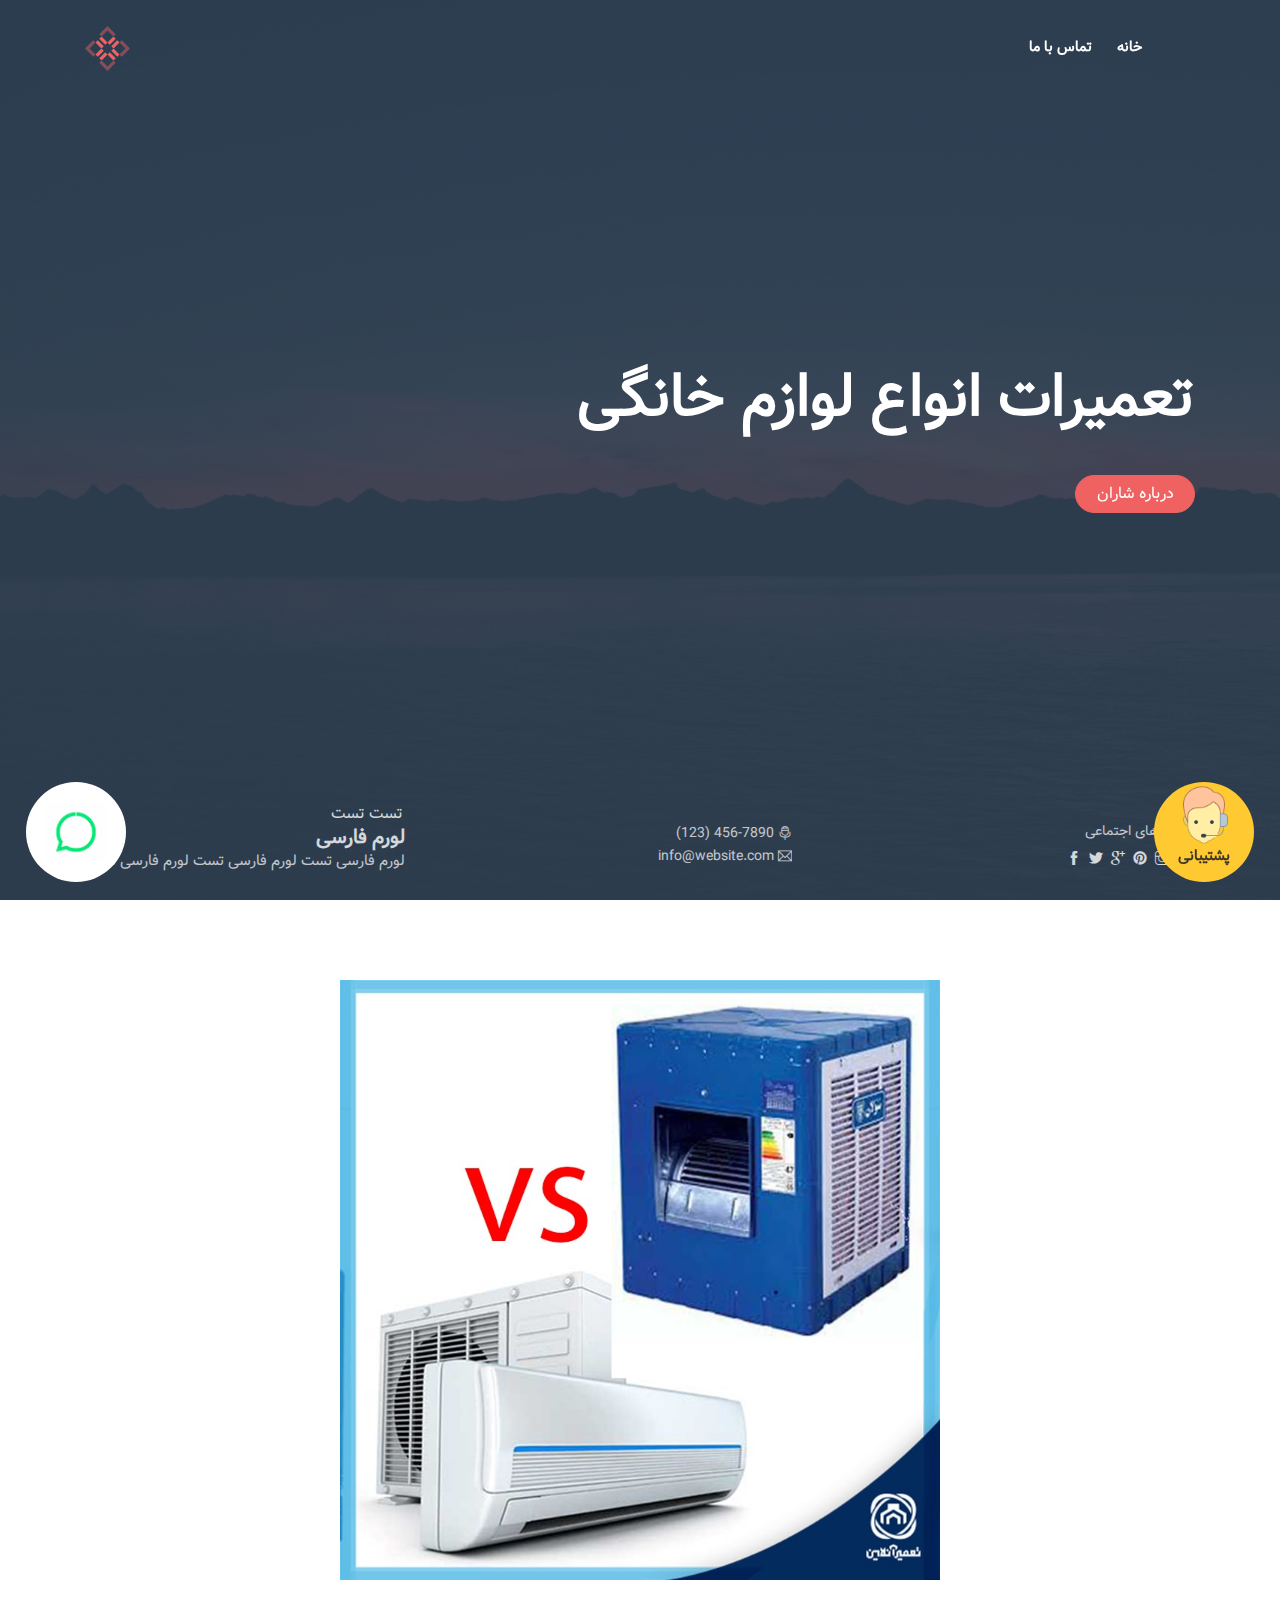
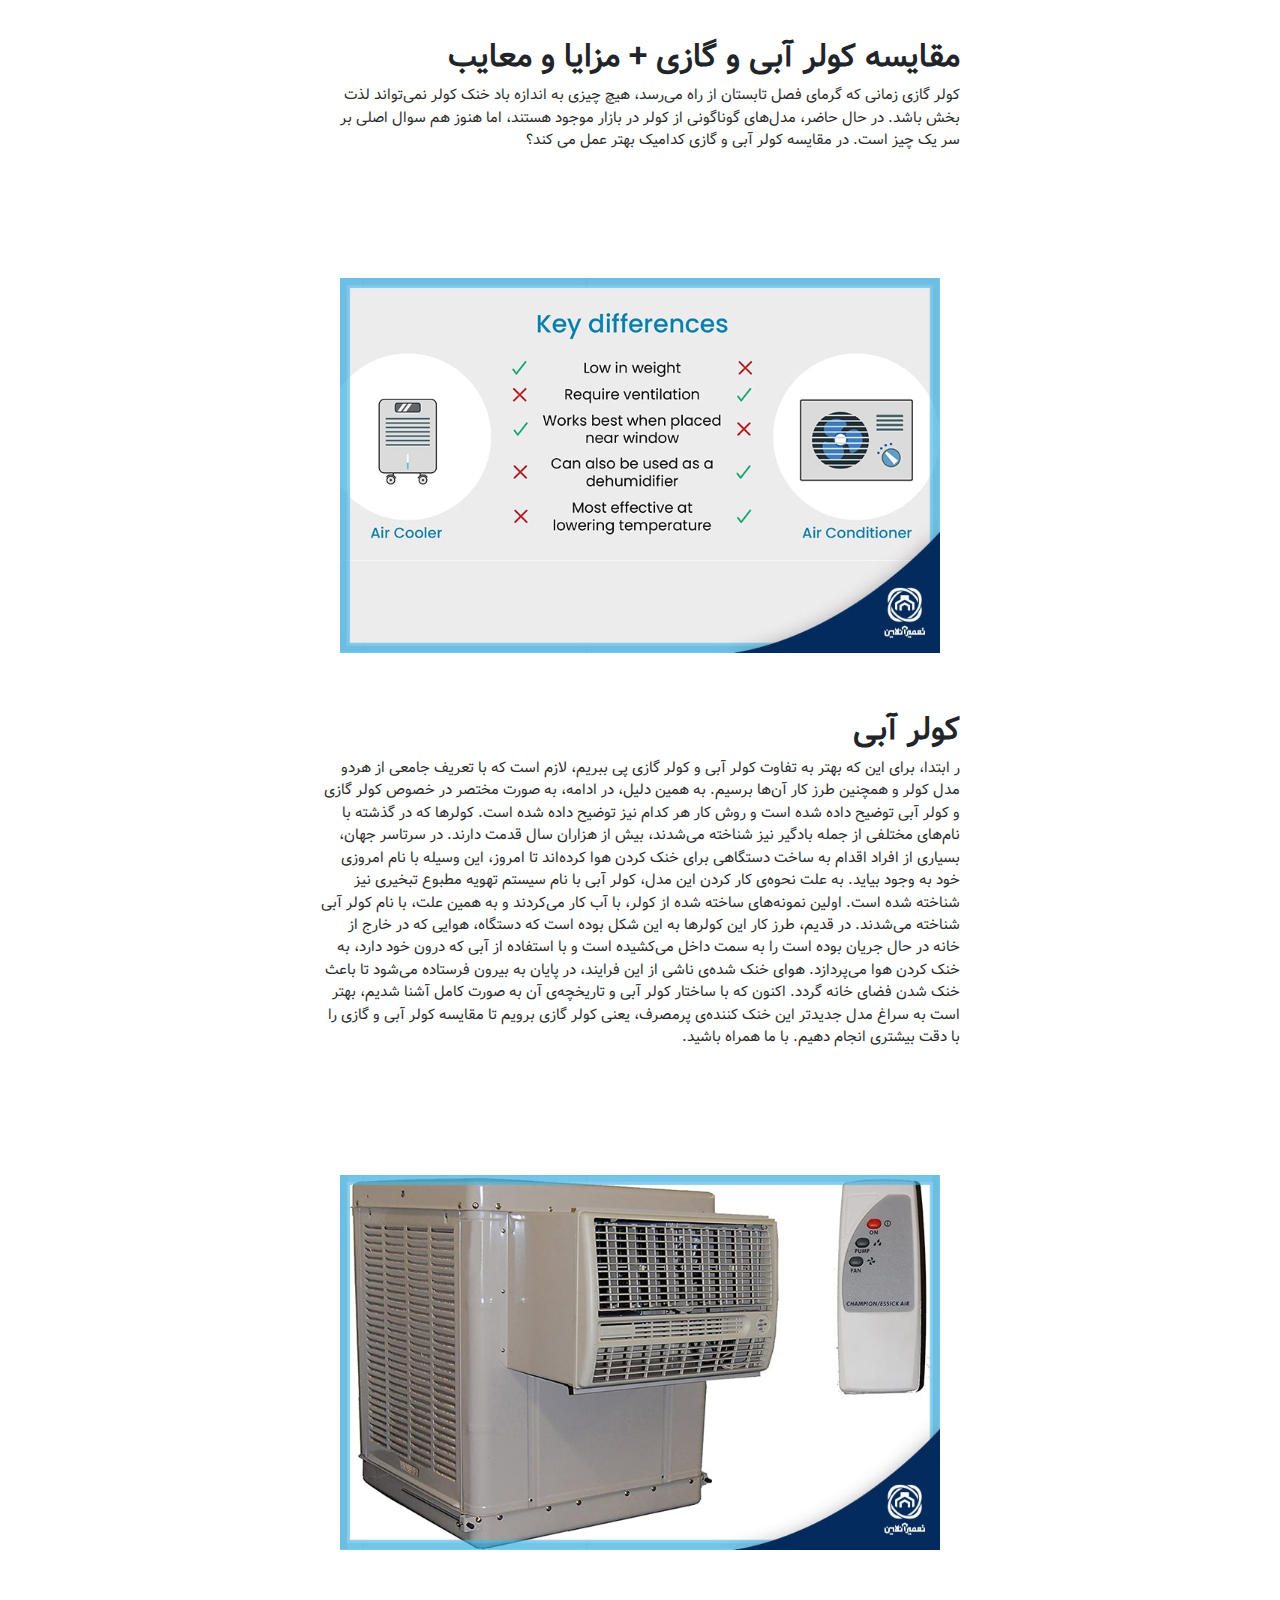
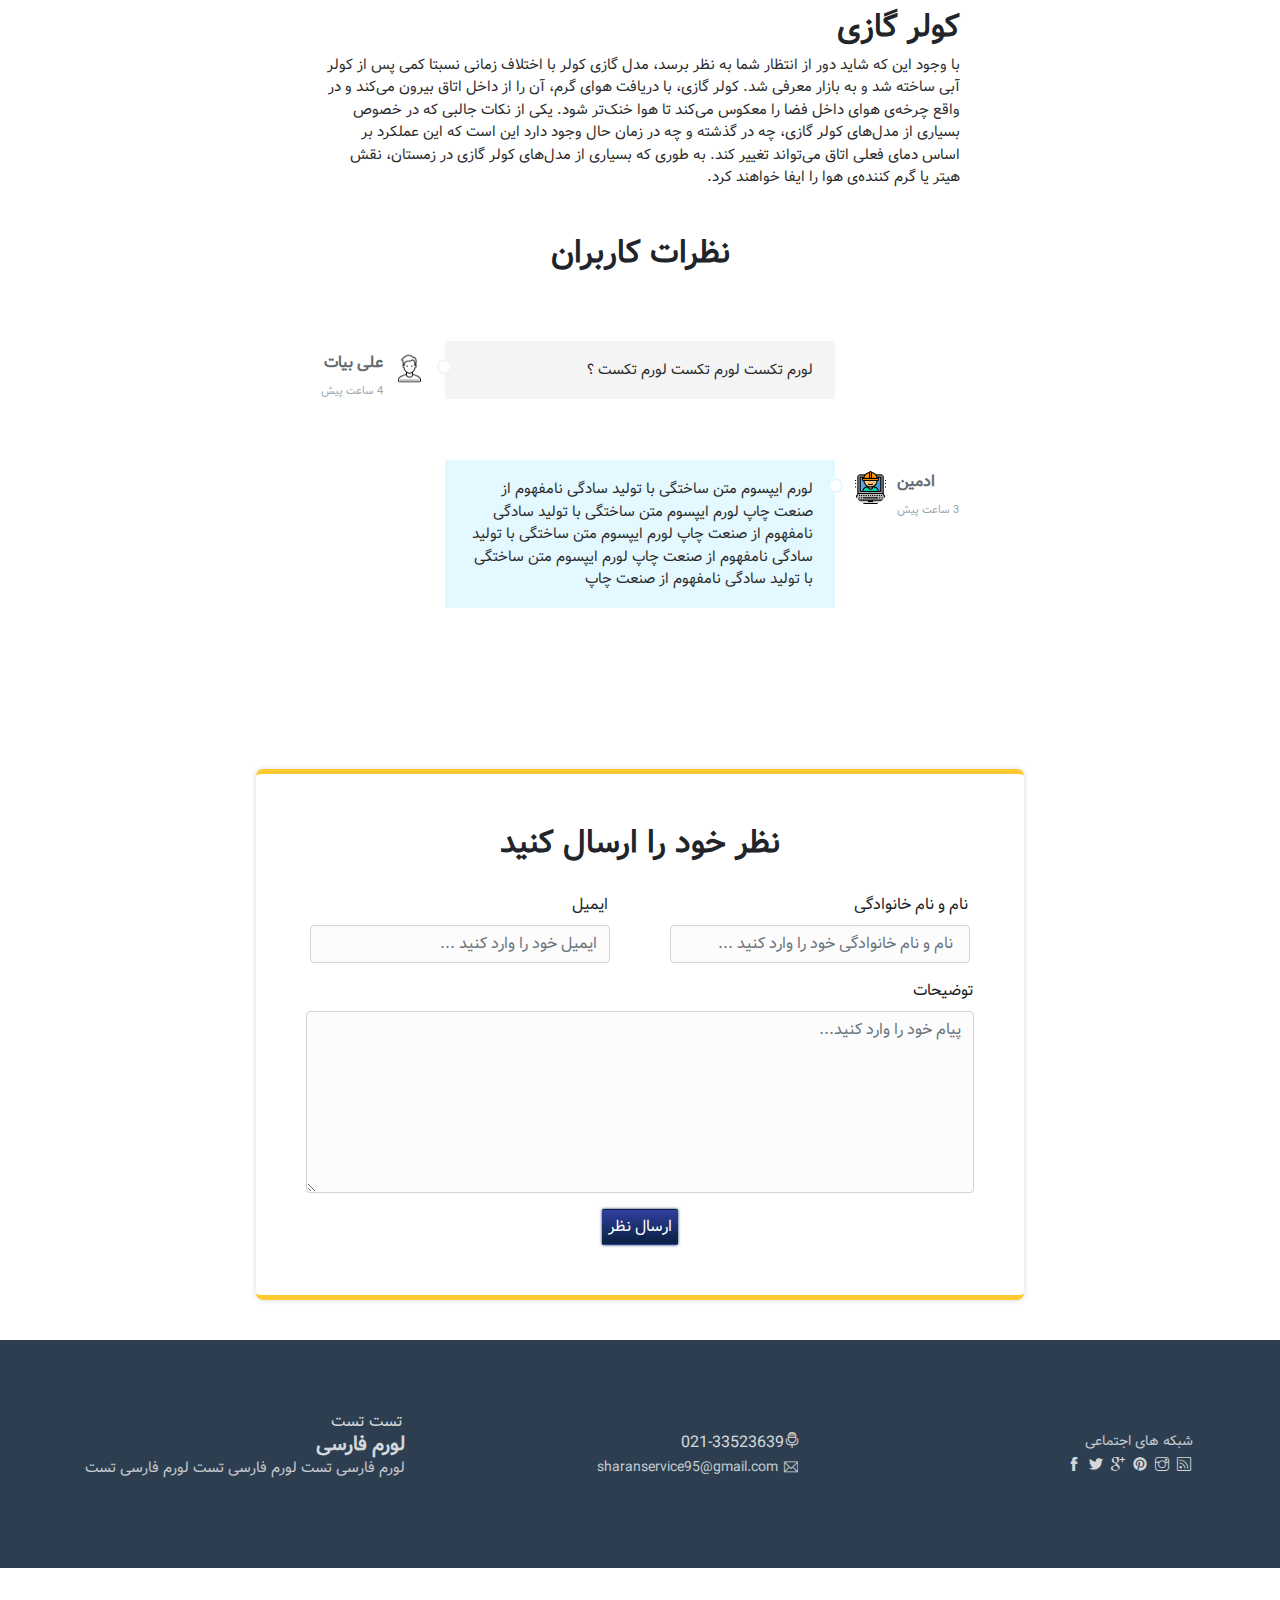
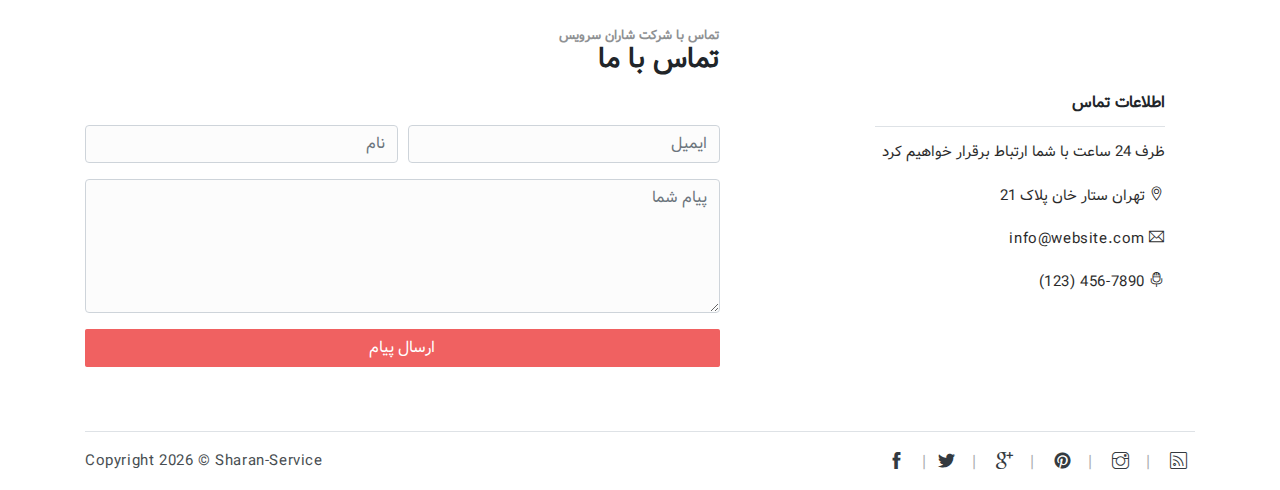
==== Sharan/public_html/blog.html @ 91b9c0a5 "first commit" ====
<!DOCTYPE html>
<html lang="en">
  <head>
    <meta charset="utf-8" />
    <meta name="viewport" content="width=device-width, initial-scale=1, shrink-to-fit=no" />
    <meta name="description" content="" />
    <meta name="author" content="" />
    <title>خدمات شاران | تعمیرات لوازم خانگی</title>

    <!-- font icons -->
    <link rel="stylesheet" href="assets/vendors/themify-icons/css/themify-icons.css" />

    <!-- owl carousel -->
    <link rel="stylesheet" href="assets/vendors/owl-carousel/css/owl.carousel.css" />
    <link rel="stylesheet" href="assets/vendors/owl-carousel/css/owl.theme.default.css" />

    <!-- Bootstrap + Ollie main styles -->
    <link rel="stylesheet" href="assets/css/ollie.css" />

    <!-- Some other Classes css -->
    <link rel="stylesheet" href="./assets/css/personal.css" />
  </head>

  <body data-spy="scroll" data-target=".navbar" data-offset="40" id="home">
    <!-- navbar -->

    <nav
      id="scrollspy"
      class="navbar navbar-light bg-light navbar-expand-lg fixed-top"
      data-spy="affix"
      data-offset-top="20"
    >
      <div class="container">
        <a class="navbar-brand" href="#"
          ><img src="assets/imgs/brand.svg" alt="" class="brand-img"
        /></a>
        <button
          class="navbar-toggler"
          type="button"
          data-toggle="collapse"
          data-target="#navbarSupportedContent"
          aria-controls="navbarSupportedContent"
          aria-expanded="false"
          aria-label="Toggle navigation"
        >
          <span class="navbar-toggler-icon"></span>
        </button>

        <div dir="rtl" class="text-right collapse navbar-collapse" id="navbarSupportedContent">
          <ul class="navbar-nav ml-auto">
            <li class="nav-item">
              <a class="nav-link" href="index.html">خانه</a>
            </li>

            <li class="nav-item">
              <a class="nav-link" href="#contact">تماس با ما</a>
            </li>
            <!-- <li class="nav-item ml-0 ml-lg-4">
              <a class="nav-link btn btn-primary" href="components.html">Components</a>
            </li> -->
          </ul>
        </div>
      </div>
    </nav>

    <!-- header -->

    <header id="home" class="header">
      <div class="overlay"></div>

      <div id="header-carousel" class="carousel slide carousel-fade" data-ride="carousel">
        <div dir="rtl" class="container">
          <div class="carousel-inner">
            <div class="carousel-item active">
              <div class="text-right carousel-caption d-none d-md-block">
                <h1 class="carousel-title">تعمیرات انواع لوازم خانگی</h1>
                <button class="btn btn-primary btn-rounded">درباره شاران</button>
              </div>
            </div>
            <div class="carousel-item">
              <div class="text-right carousel-caption d-none d-md-block">
                <h1 class="carousel-title">لورم تکست لورم تکست</h1>
                <button class="btn btn-primary btn-rounded">درباره شاران</button>
              </div>
            </div>
            <div class="carousel-item">
              <div class="text-right carousel-caption d-none d-md-block">
                <h1 class="carousel-title">لورم تکست 2 لورم تکست 2</h1>
                <button class="btn btn-primary btn-rounded">خدمات شاران</button>
              </div>
            </div>
          </div>
        </div>
      </div>

      <!-- support button -->
      <div class="support-btn">
        <img src="./assets/icons/tech-suport.png" alt="پشتیبانی" />
        <p class="support-text">پشتیبانی</p>
      </div>

      <!-- whatsapp support -->
      <div class="WA-btn">
        <a target="_blank" href="https://wa.me/+98">
          <img src="./assets/icons/animation_500_l45jdu9n.gif" alt="" />
        </a>
      </div>

      <div class="infos container mb-4 mb-md-2">
        <div class="text-right">
          <h6 class="subtitle font-weight-normal">تست تست</h6>
          <h5>لورم فارسی</h5>
          <p class="text-white font-small">لورم فارسی تست لورم فارسی تست لورم فارسی تست</p>
        </div>
        <div class="socials text-right">
          <div class="row justify-content-between">
            <div class="col">
              <a class="text-right d-block subtitle">
                (123) 456-7890 <i class="ti-microphone pr-2"></i
              ></a>
              <a class="text-right d-block subtitle">
                info@website.com <i class="ti-email pr-2"></i
              ></a>
            </div>
            <div class="col">
              <h6 class="subtitle font-weight-normal mb-2">شبکه های اجتماعی</h6>
              <div class="social-links">
                <a href="javascript:void(0)" class="link pr-1"><i class="ti-facebook"></i></a>
                <a href="javascript:void(0)" class="link pr-1"><i class="ti-twitter-alt"></i></a>
                <a href="javascript:void(0)" class="link pr-1"><i class="ti-google"></i></a>
                <a href="javascript:void(0)" class="link pr-1"><i class="ti-pinterest-alt"></i></a>
                <a href="javascript:void(0)" class="link pr-1"><i class="ti-instagram"></i></a>
                <a href="javascript:void(0)" class="link pr-1"><i class="ti-rss"></i></a>
              </div>
            </div>
          </div>
        </div>
      </div>
    </header>

    <!-- blog -->
    <div class="blog">
      <div class="blog-container">
        <img src="./assets/imgs/test1.jpg" alt="" />
        <div>
          <h2 class="mt-2 text-right">مقایسه کولر آبی و گازی + مزایا و معایب</h2>
          <p class="text-right">
            کولر گازی زمانی که گرمای فصل تابستان از راه می‌رسد، هیچ چیزی به اندازه باد خنک کولر
            نمی‌تواند لذت بخش باشد. در حال حاضر، مدل‌های گوناگونی از کولر در بازار موجود هستند، اما
            هنوز هم سوال اصلی بر سر یک چیز است. در مقایسه کولر آبی و گازی کدامیک بهتر عمل می کند؟
          </p>
        </div>
      </div>
      <div class="blog-container">
        <img src="./assets/imgs/test2.jpg" alt="" />
        <div>
          <h2 class="mt-2 text-right">کولر آبی</h2>
          <p class="text-right">
            ر ابتدا، برای این که بهتر به تفاوت کولر آبی و کولر گازی پی ببریم، لازم است که با تعریف
            جامعی از هردو مدل کولر و همچنین طرز کار آن‌ها برسیم. به همین دلیل، در ادامه، به صورت
            مختصر در خصوص کولر گازی و کولر آبی توضیح داده شده است و روش کار هر کدام نیز توضیح داده
            شده است. کولرها که در گذشته با نام‌های مختلفی از جمله بادگیر نیز شناخته می‌شدند، بیش از
            هزاران سال قدمت دارند. در سرتاسر جهان، بسیاری از افراد اقدام به ساخت دستگاهی برای خنک
            کردن هوا کرده‌اند تا امروز، این وسیله با نام امروزی خود به وجود بیاید. به علت نحوه‌ی کار
            کردن این مدل، کولر آبی با نام سیستم تهویه مطبوع تبخیری نیز شناخته شده است. اولین
            نمونه‌های ساخته شده از کولر، با آب کار می‌کردند و به همین علت، با نام کولر آبی شناخته
            می‌شدند. در قدیم، طرز کار این کولرها به این شکل بوده است که دستگاه، هوایی که در خارج از
            خانه در حال جریان بوده است را به سمت داخل می‌کشیده است و با استفاده از آبی که درون خود
            دارد، به خنک کردن هوا می‌پردازد. هوای خنک شده‌ی ناشی از این فرایند، در پایان به بیرون
            فرستاده می‌شود تا باعث خنک شدن فضای خانه گردد. اکنون که با ساختار کولر آبی و تاریخچه‌ی
            آن به صورت کامل آشنا شدیم، بهتر است به سراغ مدل جدیدتر این خنک کننده‌ی پرمصرف، یعنی کولر
            گازی برویم تا مقایسه کولر آبی و گازی را با دقت بیشتری انجام دهیم. با ما همراه باشید.
          </p>
        </div>
      </div>
      <div class="blog-container">
        <img src="./assets/imgs/test3.jpg" alt="" />
        <div>
          <h2 class="mt-2 text-right">کولر گازی</h2>
          <p class="text-right">
            با وجود این که شاید دور از انتظار شما به نظر برسد، مدل گازی کولر با اختلاف زمانی نسبتا
            کمی پس از کولر آبی ساخته شد و به بازار معرفی شد. کولر گازی، با دریافت هوای گرم، آن را از
            داخل اتاق بیرون می‌کند و در واقع چرخه‌ی هوای داخل فضا را معکوس می‌کند تا هوا خنک‌تر شود.
            یکی از نکات جالبی که در خصوص بسیاری از مدل‌های کولر گازی، چه در گذشته و چه در زمان حال
            وجود دارد این است که این عملکرد بر اساس دمای فعلی اتاق می‌تواند تغییر کند. به طوری که
            بسیاری از مدل‌های کولر گازی در زمستان، نقش هیتر یا گرم کننده‌ی هوا را ایفا خواهند کرد.
          </p>
        </div>
      </div>
    </div>

    <!--  comment-sample -->
    <div class="d-flex flex-row justify-content-center align-items-center">
      <h2>نظرات کاربران</h2>
    </div>
    <ul class="comment-section">
      <li class="text-right comment user-comment">
        <div class="info">
          <a href="#">علی بیات</a>
          <span dir="rtl">4 ساعت پیش</span>
        </div>
        <a class="avatar" href="#">
          <img
            src="./assets/icons/user-profile.png"
            width="35"
            alt="Profile Avatar"
            title="Anie Silverston"
          />
        </a>
        <p class="text-right">لورم تکست لورم تکست لورم تکست ؟</p>
      </li>

      <li class="comment author-comment">
        <div class="info">
          <a href="#">ادمین</a>
          <span dir="rtl">3 ساعت پیش</span>
        </div>
        <a class="avatar" href="#">
          <img
            src="./assets/icons/user-admin.png"
            width="35"
            alt="Profile Avatar"
            title="Jack Smith"
          />
        </a>
        <p class="text-right">
          لورم ایپسوم متن ساختگی با تولید سادگی نامفهوم از صنعت چاپ لورم ایپسوم متن ساختگی با تولید
          سادگی نامفهوم از صنعت چاپ لورم ایپسوم متن ساختگی با تولید سادگی نامفهوم از صنعت چاپ لورم
          ایپسوم متن ساختگی با تولید سادگی نامفهوم از صنعت چاپ
        </p>
      </li>
    </ul>

    <!-- comments -->
    <div class="d-flex flex-row justify-content-center align-items-center">
      <div class="comments form-group">
        <h2 style="margin-bottom: 30px">نظر خود را ارسال کنید</h2>
        <div class="comment-user form-group">
          <div class="d-flex flex-column justify-content-center align-items-end">
            <label style="margin-right: 2rem" for="exampleFormControlInput1"
              >نام و نام خانوادگی</label
            >
            <input
              dir="rtl"
              type="text"
              class="repair-input text-right form-control"
              id="exampleFormControlInput1"
              placeholder=" نام و نام خانوادگی خود را وارد کنید ..."
            />
          </div>
          <div class="d-flex flex-column justify-content-center align-items-end">
            <label style="margin-right: 2rem" for="exampleFormControlInput2">ایمیل</label>
            <input
              dir="rtl"
              type="email"
              class="repair-input text-right form-control"
              id="exampleFormControlInput2"
              placeholder="ایمیل خود را وارد کنید ..."
            />
          </div>
        </div>
        <div class="comment-info form-group">
          <label for="exampleFormControlTextarea1">توضیحات</label>
          <textarea
            dir="rtl"
            class="text-right form-control"
            id="exampleFormControlTextarea1"
            rows="7"
            cols="78"
            placeholder="پیام خود را وارد کنید..."
          ></textarea>
        </div>
        <button type="submit" class="btn btn-submit">ارسال نظر</button>
      </div>
    </div>

    <!--  -->

    <section class="section bg-overlay">
      <div class="container">
        <div class="d-flex justify-content-between infos mb-4 mb-md-2">
          <div class="text-right">
            <h6 class="subtitle font-weight-normal">تست تست</h6>
            <h5>لورم فارسی</h5>
            <p class="text-white font-small">لورم فارسی تست لورم فارسی تست لورم فارسی تست</p>
          </div>
          <div class="text-right socials">
            <div class="row justify-content-between">
              <div class="col">
                <a class="d-block">021-33523639<i class="ti-microphone"></i> </a>
                <a class="d-block subtitle"> sharanservice95@gmail.com<i class="ti-email"></i></a>
              </div>
              <div dir="rtl" class="text-right col">
                <h6 class="subtitle font-weight-normal mb-1">شبکه های اجتماعی</h6>
                <div class="social-links">
                  <a href="javascript:void(0)" class="link pr-1"><i class="ti-facebook"></i></a>
                  <a href="javascript:void(0)" class="link pr-1"><i class="ti-twitter-alt"></i></a>
                  <a href="javascript:void(0)" class="link pr-1"><i class="ti-google"></i></a>
                  <a href="javascript:void(0)" class="link pr-1"
                    ><i class="ti-pinterest-alt"></i
                  ></a>
                  <a href="javascript:void(0)" class="link pr-1"><i class="ti-instagram"></i></a>
                  <a href="javascript:void(0)" class="link pr-1"><i class="ti-rss"></i></a>
                </div>
              </div>
            </div>
          </div>
        </div>
      </div>
    </section>

    <!-- contact us -->

    <section id="contact" class="section pb-0">
      <div class="container">
        <div class="row align-items-center justify-content-between">
          <div class="col-md-8 col-lg-7">
            <h6 class="text-right xs-font mb-0">تماس با شرکت شاران سرویس</h6>
            <h3 class="text-right section-title mb-5">تماس با ما</h3>
            <form class="contact-form column">
              <div class="form-row">
                <div class="col form-group">
                  <input type="text" class="text-right form-control" placeholder="نام" />
                </div>
                <div class="col form-group">
                  <input type="email" class="text-right form-control" placeholder="ایمیل" />
                </div>
              </div>
              <div class="form-group">
                <textarea
                  name=""
                  id=""
                  cols="30"
                  rows="5"
                  class="text-right form-control"
                  placeholder="پیام شما"
                ></textarea>
              </div>
              <div class="form-group">
                <input type="submit" class="btn btn-primary btn-block" value="ارسال پیام" />
              </div>
            </form>
          </div>
          <div class="col-md-4 d-none d-md-block order-1">
            <ul class="list">
              <li class="text-right list-head">
                <h6>اطلاعات تماس</h6>
              </li>
              <li class="text-right list-body">
                <p class="py-2">ظرف 24 ساعت با شما ارتباط برقرار خواهیم کرد</p>
                <p class="py-2">تهران ستار خان پلاک 21<i class="ti-location-pin"></i></p>
                <p class="py-2">info@website.com<i class="ti-email"></i></p>
                <p class="py-2">(123) 456-7890<i class="ti-microphone"></i></p>
              </li>
            </ul>
          </div>
        </div>

        <footer class="footer mt-5 border-top">
          <div class="row align-items-center justify-content-center">
            <div class="col-md-6 text-center text-md-left">
              <p class="mb-0">
                Copyright
                <script>
                  document.write(new Date().getFullYear())
                </script>
                &copy; <a target="_blank" href="https://www.sharanservice.ir">Sharan-Service</a>
              </p>
            </div>
            <div class="col-md-6 text-center text-md-right">
              <div class="social-links">
                <a href="javascript:void(0)" class="link"><i class="ti-facebook"></i></a>
                <a href="javascript:void(0)" class="link"><i class="ti-twitter-alt"></i></a>
                <a href="javascript:void(0)" class="link"><i class="ti-google"></i></a>
                <a href="javascript:void(0)" class="link"><i class="ti-pinterest-alt"></i></a>
                <a href="javascript:void(0)" class="link"><i class="ti-instagram"></i></a>
                <a href="javascript:void(0)" class="link"><i class="ti-rss"></i></a>
              </div>
            </div>
          </div>
        </footer>
      </div>
    </section>

    <!-- core  -->
    <script src="assets/vendors/jquery/jquery-3.4.1.js"></script>
    <script src="assets/vendors/bootstrap/bootstrap.bundle.js"></script>

    <!-- bootstrap 3 affix -->
    <script src="assets/vendors/bootstrap/bootstrap.affix.js"></script>

    <!-- Owl carousel  -->
    <script src="assets/vendors/owl-carousel/js/owl.carousel.js"></script>

    <!-- Ollie js -->
    <script src="assets/js/Ollie.js"></script>
  </body>
</html>
---- Sharan/public_html/assets/vendors/themify-icons/css/themify-icons.css ----
@font-face {
	font-family: 'themify';
	src:url("../fonts/themify.eot?-fvbane");
	src:url("../fonts/themify.eot?#iefix-fvbane") format("embedded-opentype"),
		url("../fonts/themify.woff?-fvbane") format("woff"),
		url("../fonts/themify.ttf?-fvbane") format("truetype"),
		url("../fonts/themify.svg?-fvbane#themify") format("svg");
	font-weight: normal;
	font-style: normal;
}

[class^="ti-"], [class*=" ti-"] {
	font-family: 'themify';
	speak: none;
	font-style: normal;
	font-weight: normal;
	font-variant: normal;
	text-transform: none;
	line-height: 1;

	/* Better Font Rendering =========== */
	-webkit-font-smoothing: antialiased;
	-moz-osx-font-smoothing: grayscale;
}

.ti-wand:before {
	content: "\e600";
}
.ti-volume:before {
	content: "\e601";
}
.ti-user:before {
	content: "\e602";
}
.ti-unlock:before {
	content: "\e603";
}
.ti-unlink:before {
	content: "\e604";
}
.ti-trash:before {
	content: "\e605";
}
.ti-thought:before {
	content: "\e606";
}
.ti-target:before {
	content: "\e607";
}
.ti-tag:before {
	content: "\e608";
}
.ti-tablet:before {
	content: "\e609";
}
.ti-star:before {
	content: "\e60a";
}
.ti-spray:before {
	content: "\e60b";
}
.ti-signal:before {
	content: "\e60c";
}
.ti-shopping-cart:before {
	content: "\e60d";
}
.ti-shopping-cart-full:before {
	content: "\e60e";
}
.ti-settings:before {
	content: "\e60f";
}
.ti-search:before {
	content: "\e610";
}
.ti-zoom-in:before {
	content: "\e611";
}
.ti-zoom-out:before {
	content: "\e612";
}
.ti-cut:before {
	content: "\e613";
}
.ti-ruler:before {
	content: "\e614";
}
.ti-ruler-pencil:before {
	content: "\e615";
}
.ti-ruler-alt:before {
	content: "\e616";
}
.ti-bookmark:before {
	content: "\e617";
}
.ti-bookmark-alt:before {
	content: "\e618";
}
.ti-reload:before {
	content: "\e619";
}
.ti-plus:before {
	content: "\e61a";
}
.ti-pin:before {
	content: "\e61b";
}
.ti-pencil:before {
	content: "\e61c";
}
.ti-pencil-alt:before {
	content: "\e61d";
}
.ti-paint-roller:before {
	content: "\e61e";
}
.ti-paint-bucket:before {
	content: "\e61f";
}
.ti-na:before {
	content: "\e620";
}
.ti-mobile:before {
	content: "\e621";
}
.ti-minus:before {
	content: "\e622";
}
.ti-medall:before {
	content: "\e623";
}
.ti-medall-alt:before {
	content: "\e624";
}
.ti-marker:before {
	content: "\e625";
}
.ti-marker-alt:before {
	content: "\e626";
}
.ti-arrow-up:before {
	content: "\e627";
}
.ti-arrow-right:before {
	content: "\e628";
}
.ti-arrow-left:before {
	content: "\e629";
}
.ti-arrow-down:before {
	content: "\e62a";
}
.ti-lock:before {
	content: "\e62b";
}
.ti-location-arrow:before {
	content: "\e62c";
}
.ti-link:before {
	content: "\e62d";
}
.ti-layout:before {
	content: "\e62e";
}
.ti-layers:before {
	content: "\e62f";
}
.ti-layers-alt:before {
	content: "\e630";
}
.ti-key:before {
	content: "\e631";
}
.ti-import:before {
	content: "\e632";
}
.ti-image:before {
	content: "\e633";
}
.ti-heart:before {
	content: "\e634";
}
.ti-heart-broken:before {
	content: "\e635";
}
.ti-hand-stop:before {
	content: "\e636";
}
.ti-hand-open:before {
	content: "\e637";
}
.ti-hand-drag:before {
	content: "\e638";
}
.ti-folder:before {
	content: "\e639";
}
.ti-flag:before {
	content: "\e63a";
}
.ti-flag-alt:before {
	content: "\e63b";
}
.ti-flag-alt-2:before {
	content: "\e63c";
}
.ti-eye:before {
	content: "\e63d";
}
.ti-export:before {
	content: "\e63e";
}
.ti-exchange-vertical:before {
	content: "\e63f";
}
.ti-desktop:before {
	content: "\e640";
}
.ti-cup:before {
	content: "\e641";
}
.ti-crown:before {
	content: "\e642";
}
.ti-comments:before {
	content: "\e643";
}
.ti-comment:before {
	content: "\e644";
}
.ti-comment-alt:before {
	content: "\e645";
}
.ti-close:before {
	content: "\e646";
}
.ti-clip:before {
	content: "\e647";
}
.ti-angle-up:before {
	content: "\e648";
}
.ti-angle-right:before {
	content: "\e649";
}
.ti-angle-left:before {
	content: "\e64a";
}
.ti-angle-down:before {
	content: "\e64b";
}
.ti-check:before {
	content: "\e64c";
}
.ti-check-box:before {
	content: "\e64d";
}
.ti-camera:before {
	content: "\e64e";
}
.ti-announcement:before {
	content: "\e64f";
}
.ti-brush:before {
	content: "\e650";
}
.ti-briefcase:before {
	content: "\e651";
}
.ti-bolt:before {
	content: "\e652";
}
.ti-bolt-alt:before {
	content: "\e653";
}
.ti-blackboard:before {
	content: "\e654";
}
.ti-bag:before {
	content: "\e655";
}
.ti-move:before {
	content: "\e656";
}
.ti-arrows-vertical:before {
	content: "\e657";
}
.ti-arrows-horizontal:before {
	content: "\e658";
}
.ti-fullscreen:before {
	content: "\e659";
}
.ti-arrow-top-right:before {
	content: "\e65a";
}
.ti-arrow-top-left:before {
	content: "\e65b";
}
.ti-arrow-circle-up:before {
	content: "\e65c";
}
.ti-arrow-circle-right:before {
	content: "\e65d";
}
.ti-arrow-circle-left:before {
	content: "\e65e";
}
.ti-arrow-circle-down:before {
	content: "\e65f";
}
.ti-angle-double-up:before {
	content: "\e660";
}
.ti-angle-double-right:before {
	content: "\e661";
}
.ti-angle-double-left:before {
	content: "\e662";
}
.ti-angle-double-down:before {
	content: "\e663";
}
.ti-zip:before {
	content: "\e664";
}
.ti-world:before {
	content: "\e665";
}
.ti-wheelchair:before {
	content: "\e666";
}
.ti-view-list:before {
	content: "\e667";
}
.ti-view-list-alt:before {
	content: "\e668";
}
.ti-view-grid:before {
	content: "\e669";
}
.ti-uppercase:before {
	content: "\e66a";
}
.ti-upload:before {
	content: "\e66b";
}
.ti-underline:before {
	content: "\e66c";
}
.ti-truck:before {
	content: "\e66d";
}
.ti-timer:before {
	content: "\e66e";
}
.ti-ticket:before {
	content: "\e66f";
}
.ti-thumb-up:before {
	content: "\e670";
}
.ti-thumb-down:before {
	content: "\e671";
}
.ti-text:before {
	content: "\e672";
}
.ti-stats-up:before {
	content: "\e673";
}
.ti-stats-down:before {
	content: "\e674";
}
.ti-split-v:before {
	content: "\e675";
}
.ti-split-h:before {
	content: "\e676";
}
.ti-smallcap:before {
	content: "\e677";
}
.ti-shine:before {
	content: "\e678";
}
.ti-shift-right:before {
	content: "\e679";
}
.ti-shift-left:before {
	content: "\e67a";
}
.ti-shield:before {
	content: "\e67b";
}
.ti-notepad:before {
	content: "\e67c";
}
.ti-server:before {
	content: "\e67d";
}
.ti-quote-right:before {
	content: "\e67e";
}
.ti-quote-left:before {
	content: "\e67f";
}
.ti-pulse:before {
	content: "\e680";
}
.ti-printer:before {
	content: "\e681";
}
.ti-power-off:before {
	content: "\e682";
}
.ti-plug:before {
	content: "\e683";
}
.ti-pie-chart:before {
	content: "\e684";
}
.ti-paragraph:before {
	content: "\e685";
}
.ti-panel:before {
	content: "\e686";
}
.ti-package:before {
	content: "\e687";
}
.ti-music:before {
	content: "\e688";
}
.ti-music-alt:before {
	content: "\e689";
}
.ti-mouse:before {
	content: "\e68a";
}
.ti-mouse-alt:before {
	content: "\e68b";
}
.ti-money:before {
	content: "\e68c";
}
.ti-microphone:before {
	content: "\e68d";
}
.ti-menu:before {
	content: "\e68e";
}
.ti-menu-alt:before {
	content: "\e68f";
}
.ti-map:before {
	content: "\e690";
}
.ti-map-alt:before {
	content: "\e691";
}
.ti-loop:before {
	content: "\e692";
}
.ti-location-pin:before {
	content: "\e693";
}
.ti-list:before {
	content: "\e694";
}
.ti-light-bulb:before {
	content: "\e695";
}
.ti-Italic:before {
	content: "\e696";
}
.ti-info:before {
	content: "\e697";
}
.ti-infinite:before {
	content: "\e698";
}
.ti-id-badge:before {
	content: "\e699";
}
.ti-hummer:before {
	content: "\e69a";
}
.ti-home:before {
	content: "\e69b";
}
.ti-help:before {
	content: "\e69c";
}
.ti-headphone:before {
	content: "\e69d";
}
.ti-harddrives:before {
	content: "\e69e";
}
.ti-harddrive:before {
	content: "\e69f";
}
.ti-gift:before {
	content: "\e6a0";
}
.ti-game:before {
	content: "\e6a1";
}
.ti-filter:before {
	content: "\e6a2";
}
.ti-files:before {
	content: "\e6a3";
}
.ti-file:before {
	content: "\e6a4";
}
.ti-eraser:before {
	content: "\e6a5";
}
.ti-envelope:before {
	content: "\e6a6";
}
.ti-download:before {
	content: "\e6a7";
}
.ti-direction:before {
	content: "\e6a8";
}
.ti-direction-alt:before {
	content: "\e6a9";
}
.ti-dashboard:before {
	content: "\e6aa";
}
.ti-control-stop:before {
	content: "\e6ab";
}
.ti-control-shuffle:before {
	content: "\e6ac";
}
.ti-control-play:before {
	content: "\e6ad";
}
.ti-control-pause:before {
	content: "\e6ae";
}
.ti-control-forward:before {
	content: "\e6af";
}
.ti-control-backward:before {
	content: "\e6b0";
}
.ti-cloud:before {
	content: "\e6b1";
}
.ti-cloud-up:before {
	content: "\e6b2";
}
.ti-cloud-down:before {
	content: "\e6b3";
}
.ti-clipboard:before {
	content: "\e6b4";
}
.ti-car:before {
	content: "\e6b5";
}
.ti-calendar:before {
	content: "\e6b6";
}
.ti-book:before {
	content: "\e6b7";
}
.ti-bell:before {
	content: "\e6b8";
}
.ti-basketball:before {
	content: "\e6b9";
}
.ti-bar-chart:before {
	content: "\e6ba";
}
.ti-bar-chart-alt:before {
	content: "\e6bb";
}
.ti-back-right:before {
	content: "\e6bc";
}
.ti-back-left:before {
	content: "\e6bd";
}
.ti-arrows-corner:before {
	content: "\e6be";
}
.ti-archive:before {
	content: "\e6bf";
}
.ti-anchor:before {
	content: "\e6c0";
}
.ti-align-right:before {
	content: "\e6c1";
}
.ti-align-left:before {
	content: "\e6c2";
}
.ti-align-justify:before {
	content: "\e6c3";
}
.ti-align-center:before {
	content: "\e6c4";
}
.ti-alert:before {
	content: "\e6c5";
}
.ti-alarm-clock:before {
	content: "\e6c6";
}
.ti-agenda:before {
	content: "\e6c7";
}
.ti-write:before {
	content: "\e6c8";
}
.ti-window:before {
	content: "\e6c9";
}
.ti-widgetized:before {
	content: "\e6ca";
}
.ti-widget:before {
	content: "\e6cb";
}
.ti-widget-alt:before {
	content: "\e6cc";
}
.ti-wallet:before {
	content: "\e6cd";
}
.ti-video-clapper:before {
	content: "\e6ce";
}
.ti-video-camera:before {
	content: "\e6cf";
}
.ti-vector:before {
	content: "\e6d0";
}
.ti-themify-logo:before {
	content: "\e6d1";
}
.ti-themify-favicon:before {
	content: "\e6d2";
}
.ti-themify-favicon-alt:before {
	content: "\e6d3";
}
.ti-support:before {
	content: "\e6d4";
}
.ti-stamp:before {
	content: "\e6d5";
}
.ti-split-v-alt:before {
	content: "\e6d6";
}
.ti-slice:before {
	content: "\e6d7";
}
.ti-shortcode:before {
	content: "\e6d8";
}
.ti-shift-right-alt:before {
	content: "\e6d9";
}
.ti-shift-left-alt:before {
	content: "\e6da";
}
.ti-ruler-alt-2:before {
	content: "\e6db";
}
.ti-receipt:before {
	content: "\e6dc";
}
.ti-pin2:before {
	content: "\e6dd";
}
.ti-pin-alt:before {
	content: "\e6de";
}
.ti-pencil-alt2:before {
	content: "\e6df";
}
.ti-palette:before {
	content: "\e6e0";
}
.ti-more:before {
	content: "\e6e1";
}
.ti-more-alt:before {
	content: "\e6e2";
}
.ti-microphone-alt:before {
	content: "\e6e3";
}
.ti-magnet:before {
	content: "\e6e4";
}
.ti-line-double:before {
	content: "\e6e5";
}
.ti-line-dotted:before {
	content: "\e6e6";
}
.ti-line-dashed:before {
	content: "\e6e7";
}
.ti-layout-width-full:before {
	content: "\e6e8";
}
.ti-layout-width-default:before {
	content: "\e6e9";
}
.ti-layout-width-default-alt:before {
	content: "\e6ea";
}
.ti-layout-tab:before {
	content: "\e6eb";
}
.ti-layout-tab-window:before {
	content: "\e6ec";
}
.ti-layout-tab-v:before {
	content: "\e6ed";
}
.ti-layout-tab-min:before {
	content: "\e6ee";
}
.ti-layout-slider:before {
	content: "\e6ef";
}
.ti-layout-slider-alt:before {
	content: "\e6f0";
}
.ti-layout-sidebar-right:before {
	content: "\e6f1";
}
.ti-layout-sidebar-none:before {
	content: "\e6f2";
}
.ti-layout-sidebar-left:before {
	content: "\e6f3";
}
.ti-layout-placeholder:before {
	content: "\e6f4";
}
.ti-layout-menu:before {
	content: "\e6f5";
}
.ti-layout-menu-v:before {
	content: "\e6f6";
}
.ti-layout-menu-separated:before {
	content: "\e6f7";
}
.ti-layout-menu-full:before {
	content: "\e6f8";
}
.ti-layout-media-right-alt:before {
	content: "\e6f9";
}
.ti-layout-media-right:before {
	content: "\e6fa";
}
.ti-layout-media-overlay:before {
	content: "\e6fb";
}
.ti-layout-media-overlay-alt:before {
	content: "\e6fc";
}
.ti-layout-media-overlay-alt-2:before {
	content: "\e6fd";
}
.ti-layout-media-left-alt:before {
	content: "\e6fe";
}
.ti-layout-media-left:before {
	content: "\e6ff";
}
.ti-layout-media-center-alt:before {
	content: "\e700";
}
.ti-layout-media-center:before {
	content: "\e701";
}
.ti-layout-list-thumb:before {
	content: "\e702";
}
.ti-layout-list-thumb-alt:before {
	content: "\e703";
}
.ti-layout-list-post:before {
	content: "\e704";
}
.ti-layout-list-large-image:before {
	content: "\e705";
}
.ti-layout-line-solid:before {
	content: "\e706";
}
.ti-layout-grid4:before {
	content: "\e707";
}
.ti-layout-grid3:before {
	content: "\e708";
}
.ti-layout-grid2:before {
	content: "\e709";
}
.ti-layout-grid2-thumb:before {
	content: "\e70a";
}
.ti-layout-cta-right:before {
	content: "\e70b";
}
.ti-layout-cta-left:before {
	content: "\e70c";
}
.ti-layout-cta-center:before {
	content: "\e70d";
}
.ti-layout-cta-btn-right:before {
	content: "\e70e";
}
.ti-layout-cta-btn-left:before {
	content: "\e70f";
}
.ti-layout-column4:before {
	content: "\e710";
}
.ti-layout-column3:before {
	content: "\e711";
}
.ti-layout-column2:before {
	content: "\e712";
}
.ti-layout-accordion-separated:before {
	content: "\e713";
}
.ti-layout-accordion-merged:before {
	content: "\e714";
}
.ti-layout-accordion-list:before {
	content: "\e715";
}
.ti-ink-pen:before {
	content: "\e716";
}
.ti-info-alt:before {
	content: "\e717";
}
.ti-help-alt:before {
	content: "\e718";
}
.ti-headphone-alt:before {
	content: "\e719";
}
.ti-hand-point-up:before {
	content: "\e71a";
}
.ti-hand-point-right:before {
	content: "\e71b";
}
.ti-hand-point-left:before {
	content: "\e71c";
}
.ti-hand-point-down:before {
	content: "\e71d";
}
.ti-gallery:before {
	content: "\e71e";
}
.ti-face-smile:before {
	content: "\e71f";
}
.ti-face-sad:before {
	content: "\e720";
}
.ti-credit-card:before {
	content: "\e721";
}
.ti-control-skip-forward:before {
	content: "\e722";
}
.ti-control-skip-backward:before {
	content: "\e723";
}
.ti-control-record:before {
	content: "\e724";
}
.ti-control-eject:before {
	content: "\e725";
}
.ti-comments-smiley:before {
	content: "\e726";
}
.ti-brush-alt:before {
	content: "\e727";
}
.ti-youtube:before {
	content: "\e728";
}
.ti-vimeo:before {
	content: "\e729";
}
.ti-twitter:before {
	content: "\e72a";
}
.ti-time:before {
	content: "\e72b";
}
.ti-tumblr:before {
	content: "\e72c";
}
.ti-skype:before {
	content: "\e72d";
}
.ti-share:before {
	content: "\e72e";
}
.ti-share-alt:before {
	content: "\e72f";
}
.ti-rocket:before {
	content: "\e730";
}
.ti-pinterest:before {
	content: "\e731";
}
.ti-new-window:before {
	content: "\e732";
}
.ti-microsoft:before {
	content: "\e733";
}
.ti-list-ol:before {
	content: "\e734";
}
.ti-linkedin:before {
	content: "\e735";
}
.ti-layout-sidebar-2:before {
	content: "\e736";
}
.ti-layout-grid4-alt:before {
	content: "\e737";
}
.ti-layout-grid3-alt:before {
	content: "\e738";
}
.ti-layout-grid2-alt:before {
	content: "\e739";
}
.ti-layout-column4-alt:before {
	content: "\e73a";
}
.ti-layout-column3-alt:before {
	content: "\e73b";
}
.ti-layout-column2-alt:before {
	content: "\e73c";
}
.ti-instagram:before {
	content: "\e73d";
}
.ti-google:before {
	content: "\e73e";
}
.ti-github:before {
	content: "\e73f";
}
.ti-flickr:before {
	content: "\e740";
}
.ti-facebook:before {
	content: "\e741";
}
.ti-dropbox:before {
	content: "\e742";
}
.ti-dribbble:before {
	content: "\e743";
}
.ti-apple:before {
	content: "\e744";
}
.ti-android:before {
	content: "\e745";
}
.ti-save:before {
	content: "\e746";
}
.ti-save-alt:before {
	content: "\e747";
}
.ti-yahoo:before {
	content: "\e748";
}
.ti-wordpress:before {
	content: "\e749";
}
.ti-vimeo-alt:before {
	content: "\e74a";
}
.ti-twitter-alt:before {
	content: "\e74b";
}
.ti-tumblr-alt:before {
	content: "\e74c";
}
.ti-trello:before {
	content: "\e74d";
}
.ti-stack-overflow:before {
	content: "\e74e";
}
.ti-soundcloud:before {
	content: "\e74f";
}
.ti-sharethis:before {
	content: "\e750";
}
.ti-sharethis-alt:before {
	content: "\e751";
}
.ti-reddit:before {
	content: "\e752";
}
.ti-pinterest-alt:before {
	content: "\e753";
}
.ti-microsoft-alt:before {
	content: "\e754";
}
.ti-linux:before {
	content: "\e755";
}
.ti-jsfiddle:before {
	content: "\e756";
}
.ti-joomla:before {
	content: "\e757";
}
.ti-html5:before {
	content: "\e758";
}
.ti-flickr-alt:before {
	content: "\e759";
}
.ti-email:before {
	content: "\e75a";
}
.ti-drupal:before {
	content: "\e75b";
}
.ti-dropbox-alt:before {
	content: "\e75c";
}
.ti-css3:before {
	content: "\e75d";
}
.ti-rss:before {
	content: "\e75e";
}
.ti-rss-alt:before {
	content: "\e75f";
}
---- Sharan/public_html/assets/css/ollie.css ----
@charset "UTF-8";
/*!
=========================================================
* Ollie Landing page
=========================================================

* Copyright: 2019 DevCRUD (https://devcrud.com)
* Licensed: (https://devcrud.com/licenses)
* Coded by www.devcrud.com

=========================================================

* The above copyright notice and this permission notice shall be included in all copies or substantial portions of the Software.
*/
@import url('https://fonts.googleapis.com/css?family=Raleway:100,100i,200,200i,400,400i,700,700i,900,900i');
:root {
  --blue: #007bff;
  --indigo: #6610f2;
  --purple: #6f42c1;
  --pink: #eb5175;
  --red: #fd5d93;
  --orange: #f06161;
  --yellow: #ffc107;
  --green: #00f2c3;
  --teal: #20c997;
  --cyan: #17a2b8;
  --white: #fff;
  --gray: #6c757d;
  --gray-dark: #343a40;
  --primary: #f06161;
  --secondary: #6c757d;
  --success: #00f2c3;
  --info: #17a2b8;
  --warning: #ffc107;
  --danger: #fd5d93;
  --light: #f8f9fa;
  --dark: #343a40;
  --breakpoint-xs: 0;
  --breakpoint-sm: 576px;
  --breakpoint-md: 768px;
  --breakpoint-lg: 992px;
  --breakpoint-xl: 1200px;
  --font-family-sans-serif: 'Raleway', sans-serif;
  --font-family-monospace: SFMono-Regular, Menlo, Monaco, Consolas, 'Liberation Mono', 'Courier New',
    monospace;
}

*,
*::before,
*::after {
  box-sizing: border-box;
}

@font-face {
  font-family: 'Vazir';
  src: url('../fonts/Vazir.woff');
}

html {
  font-family: 'Vazir';
  line-height: 1.15;
  -webkit-text-size-adjust: 100%;
  -webkit-tap-highlight-color: rgba(0, 0, 0, 0);
}

.spsp {
  color: #fff;
}

article,
aside,
figcaption,
figure,
footer,
header,
hgroup,
main,
nav,
section {
  display: block;
}

body {
  margin: 0;
  font-family: 'Vazir';
  font-size: 1rem;
  font-weight: 400;
  line-height: 1.5;
  color: #212529;
  text-align: left;
  background-color: #fff;
}

[tabindex='-1']:focus {
  outline: 0 !important;
}

hr {
  box-sizing: content-box;
  height: 0;
  overflow: visible;
}

h1,
h2,
h3,
h4,
h5,
h6 {
  margin-top: 0;
  margin-bottom: 0.5rem;
}

p {
  margin-top: 0;
  margin-bottom: 1rem;
}

abbr[title],
abbr[data-original-title] {
  text-decoration: underline;
  -webkit-text-decoration: underline dotted;
  text-decoration: underline dotted;
  cursor: help;
  border-bottom: 0;
  -webkit-text-decoration-skip-ink: none;
  text-decoration-skip-ink: none;
}

address {
  margin-bottom: 1rem;
  font-style: normal;
  line-height: inherit;
}

ol,
ul,
dl {
  margin-top: 0;
  margin-bottom: 1rem;
}

ol ol,
ul ul,
ol ul,
ul ol {
  margin-bottom: 0;
}

dt {
  font-weight: 700;
}

dd {
  margin-bottom: 0.5rem;
  margin-left: 0;
}

blockquote {
  margin: 0 0 1rem;
}

b,
strong {
  font-weight: bolder;
}

small {
  font-size: 80%;
}

sub,
sup {
  position: relative;
  font-size: 75%;
  line-height: 0;
  vertical-align: baseline;
}

sub {
  bottom: -0.25em;
}

sup {
  top: -0.5em;
}

a {
  color: #f06161;
  text-decoration: none;
  background-color: transparent;
}

a:hover {
  color: #e91b1b;
  text-decoration: none;
}

a:not([href]):not([tabindex]) {
  color: inherit;
  text-decoration: none;
}

a:not([href]):not([tabindex]):hover,
a:not([href]):not([tabindex]):focus {
  color: inherit;
  text-decoration: none;
}

a:not([href]):not([tabindex]):focus {
  outline: 0;
}

pre,
code,
kbd,
samp {
  font-family: SFMono-Regular, Menlo, Monaco, Consolas, 'Liberation Mono', 'Courier New', monospace;
  font-size: 1em;
}

pre {
  margin-top: 0;
  margin-bottom: 1rem;
  overflow: auto;
}

figure {
  margin: 0 0 1rem;
}

img {
  vertical-align: middle;
  border-style: none;
}

svg {
  overflow: hidden;
  vertical-align: middle;
}

table {
  border-collapse: collapse;
}

caption {
  padding-top: 0.75rem;
  padding-bottom: 0.75rem;
  color: #6c757d;
  text-align: left;
  caption-side: bottom;
}

th {
  text-align: inherit;
}

label {
  display: inline-block;
  margin-bottom: 0.5rem;
}

button {
  border-radius: 0;
}

button:focus {
  outline: 1px dotted;
  outline: 5px auto -webkit-focus-ring-color;
}

input,
button,
select,
optgroup,
textarea {
  margin: 0;
  font-family: inherit;
  font-size: inherit;
  line-height: inherit;
}

button,
input {
  overflow: visible;
}

button,
select {
  text-transform: none;
}

select {
  word-wrap: normal;
}

button,
[type='button'],
[type='reset'],
[type='submit'] {
  -webkit-appearance: button;
}

button:not(:disabled),
[type='button']:not(:disabled),
[type='reset']:not(:disabled),
[type='submit']:not(:disabled) {
  cursor: pointer;
}

button::-moz-focus-inner,
[type='button']::-moz-focus-inner,
[type='reset']::-moz-focus-inner,
[type='submit']::-moz-focus-inner {
  padding: 0;
  border-style: none;
}

input[type='radio'],
input[type='checkbox'] {
  box-sizing: border-box;
  padding: 0;
}

input[type='date'],
input[type='time'],
input[type='datetime-local'],
input[type='month'] {
  -webkit-appearance: listbox;
}

textarea {
  overflow: auto;
  resize: vertical;
}

fieldset {
  min-width: 0;
  padding: 0;
  margin: 0;
  border: 0;
}

legend {
  display: block;
  width: 100%;
  max-width: 100%;
  padding: 0;
  margin-bottom: 0.5rem;
  font-size: 1.5rem;
  line-height: inherit;
  color: inherit;
  white-space: normal;
}

progress {
  vertical-align: baseline;
}

[type='number']::-webkit-inner-spin-button,
[type='number']::-webkit-outer-spin-button {
  height: auto;
}

[type='search'] {
  outline-offset: -2px;
  -webkit-appearance: none;
}

[type='search']::-webkit-search-decoration {
  -webkit-appearance: none;
}

::-webkit-file-upload-button {
  font: inherit;
  -webkit-appearance: button;
}

output {
  display: inline-block;
}

summary {
  display: list-item;
  cursor: pointer;
}

template {
  display: none;
}

[hidden] {
  display: none !important;
}

h1,
h2,
h3,
h4,
h5,
h6,
.h1,
.h2,
.h3,
.h4,
.h5,
.h6 {
  margin-bottom: 0.5rem;
  font-weight: 500;
  line-height: 1.2;
}

h1,
.h1 {
  font-size: 2.5rem;
}

h2,
.h2 {
  font-size: 2rem;
}

h3,
.h3 {
  font-size: 1.75rem;
}

h4,
.h4 {
  font-size: 1.5rem;
}

h5,
.h5 {
  font-size: 1.25rem;
}

h6,
.h6 {
  font-size: 1rem;
}

.lead {
  font-size: 1.25rem;
  font-weight: 300;
}

.display-1 {
  font-size: 6rem;
  font-weight: 300;
  line-height: 1.2;
}

.display-2 {
  font-size: 5.5rem;
  font-weight: 300;
  line-height: 1.2;
}

.display-3 {
  font-size: 4.5rem;
  font-weight: 300;
  line-height: 1.2;
}

.display-4 {
  font-size: 3.5rem;
  font-weight: 300;
  line-height: 1.2;
}

hr {
  margin-top: 1rem;
  margin-bottom: 1rem;
  border: 0;
  border-top: 1px solid rgba(0, 0, 0, 0.1);
}

small,
.small {
  font-size: 80%;
  font-weight: 400;
}

mark,
.mark {
  padding: 0.2em;
  background-color: #fcf8e3;
}

.list-unstyled {
  padding-left: 0;
  list-style: none;
}

.list-inline {
  padding-left: 0;
  list-style: none;
}

.list-inline-item {
  display: inline-block;
}

.list-inline-item:not(:last-child) {
  margin-right: 0.5rem;
}

.initialism {
  font-size: 90%;
  text-transform: uppercase;
}

.blockquote {
  margin-bottom: 1rem;
  font-size: 1.25rem;
}

.blockquote-footer {
  display: block;
  font-size: 80%;
  color: #6c757d;
}

.blockquote-footer::before {
  content: '\2014\00A0';
}

.img-fluid {
  max-width: 100%;
  height: auto;
}

.img-thumbnail {
  padding: 0.25rem;
  background-color: #fff;
  border: 1px solid #dee2e6;
  border-radius: 0.25rem;
  max-width: 100%;
  height: auto;
}

.figure {
  display: inline-block;
}

.figure-img {
  margin-bottom: 0.5rem;
  line-height: 1;
}

.figure-caption {
  font-size: 90%;
  color: #6c757d;
}

code {
  font-size: 87.5%;
  color: #eb5175;
  word-break: break-word;
}

a > code {
  color: inherit;
}

kbd {
  padding: 0.2rem 0.4rem;
  font-size: 87.5%;
  color: #fff;
  background-color: #212529;
  border-radius: 0.2rem;
}

kbd kbd {
  padding: 0;
  font-size: 100%;
  font-weight: 700;
}

pre {
  display: block;
  font-size: 87.5%;
  color: #212529;
}

pre code {
  font-size: inherit;
  color: inherit;
  word-break: normal;
}

.pre-scrollable {
  max-height: 340px;
  overflow-y: scroll;
}

.container {
  width: 100%;
  padding-right: 15px;
  padding-left: 15px;
  margin-right: auto;
  margin-left: auto;
}

@media (min-width: 576px) {
  .container {
    max-width: 540px;
  }
}

@media (min-width: 768px) {
  .container {
    max-width: 720px;
  }
}

@media (min-width: 992px) {
  .container {
    max-width: 960px;
  }
}

@media (min-width: 1200px) {
  .container {
    max-width: 1140px;
  }
}

.container-fluid {
  width: 100%;
  padding-right: 15px;
  padding-left: 15px;
  margin-right: auto;
  margin-left: auto;
}

.row {
  display: -webkit-box;
  display: -webkit-flex;
  display: -ms-flexbox;
  display: flex;
  -webkit-flex-wrap: wrap;
  -ms-flex-wrap: wrap;
  flex-wrap: wrap;
  margin-right: -15px;
  margin-left: -15px;
}

.no-gutters {
  margin-right: 0;
  margin-left: 0;
}

.no-gutters > .col,
.no-gutters > [class*='col-'] {
  padding-right: 0;
  padding-left: 0;
}

.col-1,
.col-2,
.col-3,
.col-4,
.col-5,
.col-6,
.col-7,
.col-8,
.col-9,
.col-10,
.col-11,
.col-12,
.col,
.col-auto,
.col-sm-1,
.col-sm-2,
.col-sm-3,
.col-sm-4,
.col-sm-5,
.col-sm-6,
.col-sm-7,
.col-sm-8,
.col-sm-9,
.col-sm-10,
.col-sm-11,
.col-sm-12,
.col-sm,
.col-sm-auto,
.col-md-1,
.col-md-2,
.col-md-3,
.col-md-4,
.col-md-5,
.col-md-6,
.col-md-7,
.col-md-8,
.col-md-9,
.col-md-10,
.col-md-11,
.col-md-12,
.col-md,
.col-md-auto,
.col-lg-1,
.col-lg-2,
.col-lg-3,
.col-lg-4,
.col-lg-5,
.col-lg-6,
.col-lg-7,
.col-lg-8,
.col-lg-9,
.col-lg-10,
.col-lg-11,
.col-lg-12,
.col-lg,
.col-lg-auto,
.col-xl-1,
.col-xl-2,
.col-xl-3,
.col-xl-4,
.col-xl-5,
.col-xl-6,
.col-xl-7,
.col-xl-8,
.col-xl-9,
.col-xl-10,
.col-xl-11,
.col-xl-12,
.col-xl,
.col-xl-auto {
  position: relative;
  width: 100%;
  padding-right: 15px;
  padding-left: 15px;
}

.col {
  -webkit-flex-basis: 0;
  -ms-flex-preferred-size: 0;
  flex-basis: 0;
  -webkit-box-flex: 1;
  -webkit-flex-grow: 1;
  -ms-flex-positive: 1;
  flex-grow: 1;
  max-width: 100%;
}

.col-auto {
  -webkit-box-flex: 0;
  -webkit-flex: 0 0 auto;
  -ms-flex: 0 0 auto;
  flex: 0 0 auto;
  width: auto;
  max-width: 100%;
}

.col-1 {
  -webkit-box-flex: 0;
  -webkit-flex: 0 0 8.33333%;
  -ms-flex: 0 0 8.33333%;
  flex: 0 0 8.33333%;
  max-width: 8.33333%;
}

.col-2 {
  -webkit-box-flex: 0;
  -webkit-flex: 0 0 16.66667%;
  -ms-flex: 0 0 16.66667%;
  flex: 0 0 16.66667%;
  max-width: 16.66667%;
}

.col-3 {
  -webkit-box-flex: 0;
  -webkit-flex: 0 0 25%;
  -ms-flex: 0 0 25%;
  flex: 0 0 25%;
  max-width: 25%;
}

.col-4 {
  -webkit-box-flex: 0;
  -webkit-flex: 0 0 33.33333%;
  -ms-flex: 0 0 33.33333%;
  flex: 0 0 33.33333%;
  max-width: 33.33333%;
}

.col-5 {
  -webkit-box-flex: 0;
  -webkit-flex: 0 0 41.66667%;
  -ms-flex: 0 0 41.66667%;
  flex: 0 0 41.66667%;
  max-width: 41.66667%;
}

.col-6 {
  -webkit-box-flex: 0;
  -webkit-flex: 0 0 50%;
  -ms-flex: 0 0 50%;
  flex: 0 0 50%;
  max-width: 50%;
}

.col-7 {
  -webkit-box-flex: 0;
  -webkit-flex: 0 0 58.33333%;
  -ms-flex: 0 0 58.33333%;
  flex: 0 0 58.33333%;
  max-width: 58.33333%;
}

.col-8 {
  -webkit-box-flex: 0;
  -webkit-flex: 0 0 66.66667%;
  -ms-flex: 0 0 66.66667%;
  flex: 0 0 66.66667%;
  max-width: 66.66667%;
}

.col-9 {
  -webkit-box-flex: 0;
  -webkit-flex: 0 0 75%;
  -ms-flex: 0 0 75%;
  flex: 0 0 75%;
  max-width: 75%;
}

.col-10 {
  -webkit-box-flex: 0;
  -webkit-flex: 0 0 83.33333%;
  -ms-flex: 0 0 83.33333%;
  flex: 0 0 83.33333%;
  max-width: 83.33333%;
}

.col-11 {
  -webkit-box-flex: 0;
  -webkit-flex: 0 0 91.66667%;
  -ms-flex: 0 0 91.66667%;
  flex: 0 0 91.66667%;
  max-width: 91.66667%;
}

.col-12 {
  -webkit-box-flex: 0;
  -webkit-flex: 0 0 100%;
  -ms-flex: 0 0 100%;
  flex: 0 0 100%;
  max-width: 100%;
}

.order-first {
  -webkit-box-ordinal-group: 0;
  -webkit-order: -1;
  -ms-flex-order: -1;
  order: -1;
}

.order-last {
  -webkit-box-ordinal-group: 14;
  -webkit-order: 13;
  -ms-flex-order: 13;
  order: 13;
}

.order-0 {
  -webkit-box-ordinal-group: 1;
  -webkit-order: 0;
  -ms-flex-order: 0;
  order: 0;
}

.order-1 {
  -webkit-box-ordinal-group: 2;
  -webkit-order: 1;
  -ms-flex-order: 1;
  order: 1;
}

.order-2 {
  -webkit-box-ordinal-group: 3;
  -webkit-order: 2;
  -ms-flex-order: 2;
  order: 2;
}

.order-3 {
  -webkit-box-ordinal-group: 4;
  -webkit-order: 3;
  -ms-flex-order: 3;
  order: 3;
}

.order-4 {
  -webkit-box-ordinal-group: 5;
  -webkit-order: 4;
  -ms-flex-order: 4;
  order: 4;
}

.order-5 {
  -webkit-box-ordinal-group: 6;
  -webkit-order: 5;
  -ms-flex-order: 5;
  order: 5;
}

.order-6 {
  -webkit-box-ordinal-group: 7;
  -webkit-order: 6;
  -ms-flex-order: 6;
  order: 6;
}

.order-7 {
  -webkit-box-ordinal-group: 8;
  -webkit-order: 7;
  -ms-flex-order: 7;
  order: 7;
}

.order-8 {
  -webkit-box-ordinal-group: 9;
  -webkit-order: 8;
  -ms-flex-order: 8;
  order: 8;
}

.order-9 {
  -webkit-box-ordinal-group: 10;
  -webkit-order: 9;
  -ms-flex-order: 9;
  order: 9;
}

.order-10 {
  -webkit-box-ordinal-group: 11;
  -webkit-order: 10;
  -ms-flex-order: 10;
  order: 10;
}

.order-11 {
  -webkit-box-ordinal-group: 12;
  -webkit-order: 11;
  -ms-flex-order: 11;
  order: 11;
}

.order-12 {
  -webkit-box-ordinal-group: 13;
  -webkit-order: 12;
  -ms-flex-order: 12;
  order: 12;
}

.offset-1 {
  margin-left: 8.33333%;
}

.offset-2 {
  margin-left: 16.66667%;
}

.offset-3 {
  margin-left: 25%;
}

.offset-4 {
  margin-left: 33.33333%;
}

.offset-5 {
  margin-left: 41.66667%;
}

.offset-6 {
  margin-left: 50%;
}

.offset-7 {
  margin-left: 58.33333%;
}

.offset-8 {
  margin-left: 66.66667%;
}

.offset-9 {
  margin-left: 75%;
}

.offset-10 {
  margin-left: 83.33333%;
}

.offset-11 {
  margin-left: 91.66667%;
}

@media (min-width: 576px) {
  .col-sm {
    -webkit-flex-basis: 0;
    -ms-flex-preferred-size: 0;
    flex-basis: 0;
    -webkit-box-flex: 1;
    -webkit-flex-grow: 1;
    -ms-flex-positive: 1;
    flex-grow: 1;
    max-width: 100%;
  }
  .col-sm-auto {
    -webkit-box-flex: 0;
    -webkit-flex: 0 0 auto;
    -ms-flex: 0 0 auto;
    flex: 0 0 auto;
    width: auto;
    max-width: 100%;
  }
  .col-sm-1 {
    -webkit-box-flex: 0;
    -webkit-flex: 0 0 8.33333%;
    -ms-flex: 0 0 8.33333%;
    flex: 0 0 8.33333%;
    max-width: 8.33333%;
  }
  .col-sm-2 {
    -webkit-box-flex: 0;
    -webkit-flex: 0 0 16.66667%;
    -ms-flex: 0 0 16.66667%;
    flex: 0 0 16.66667%;
    max-width: 16.66667%;
  }
  .col-sm-3 {
    -webkit-box-flex: 0;
    -webkit-flex: 0 0 25%;
    -ms-flex: 0 0 25%;
    flex: 0 0 25%;
    max-width: 25%;
  }
  .col-sm-4 {
    -webkit-box-flex: 0;
    -webkit-flex: 0 0 33.33333%;
    -ms-flex: 0 0 33.33333%;
    flex: 0 0 33.33333%;
    max-width: 33.33333%;
  }
  .col-sm-5 {
    -webkit-box-flex: 0;
    -webkit-flex: 0 0 41.66667%;
    -ms-flex: 0 0 41.66667%;
    flex: 0 0 41.66667%;
    max-width: 41.66667%;
  }
  .col-sm-6 {
    -webkit-box-flex: 0;
    -webkit-flex: 0 0 50%;
    -ms-flex: 0 0 50%;
    flex: 0 0 50%;
    max-width: 50%;
  }
  .col-sm-7 {
    -webkit-box-flex: 0;
    -webkit-flex: 0 0 58.33333%;
    -ms-flex: 0 0 58.33333%;
    flex: 0 0 58.33333%;
    max-width: 58.33333%;
  }
  .col-sm-8 {
    -webkit-box-flex: 0;
    -webkit-flex: 0 0 66.66667%;
    -ms-flex: 0 0 66.66667%;
    flex: 0 0 66.66667%;
    max-width: 66.66667%;
  }
  .col-sm-9 {
    -webkit-box-flex: 0;
    -webkit-flex: 0 0 75%;
    -ms-flex: 0 0 75%;
    flex: 0 0 75%;
    max-width: 75%;
  }
  .col-sm-10 {
    -webkit-box-flex: 0;
    -webkit-flex: 0 0 83.33333%;
    -ms-flex: 0 0 83.33333%;
    flex: 0 0 83.33333%;
    max-width: 83.33333%;
  }
  .col-sm-11 {
    -webkit-box-flex: 0;
    -webkit-flex: 0 0 91.66667%;
    -ms-flex: 0 0 91.66667%;
    flex: 0 0 91.66667%;
    max-width: 91.66667%;
  }
  .col-sm-12 {
    -webkit-box-flex: 0;
    -webkit-flex: 0 0 100%;
    -ms-flex: 0 0 100%;
    flex: 0 0 100%;
    max-width: 100%;
  }
  .order-sm-first {
    -webkit-box-ordinal-group: 0;
    -webkit-order: -1;
    -ms-flex-order: -1;
    order: -1;
  }
  .order-sm-last {
    -webkit-box-ordinal-group: 14;
    -webkit-order: 13;
    -ms-flex-order: 13;
    order: 13;
  }
  .order-sm-0 {
    -webkit-box-ordinal-group: 1;
    -webkit-order: 0;
    -ms-flex-order: 0;
    order: 0;
  }
  .order-sm-1 {
    -webkit-box-ordinal-group: 2;
    -webkit-order: 1;
    -ms-flex-order: 1;
    order: 1;
  }
  .order-sm-2 {
    -webkit-box-ordinal-group: 3;
    -webkit-order: 2;
    -ms-flex-order: 2;
    order: 2;
  }
  .order-sm-3 {
    -webkit-box-ordinal-group: 4;
    -webkit-order: 3;
    -ms-flex-order: 3;
    order: 3;
  }
  .order-sm-4 {
    -webkit-box-ordinal-group: 5;
    -webkit-order: 4;
    -ms-flex-order: 4;
    order: 4;
  }
  .order-sm-5 {
    -webkit-box-ordinal-group: 6;
    -webkit-order: 5;
    -ms-flex-order: 5;
    order: 5;
  }
  .order-sm-6 {
    -webkit-box-ordinal-group: 7;
    -webkit-order: 6;
    -ms-flex-order: 6;
    order: 6;
  }
  .order-sm-7 {
    -webkit-box-ordinal-group: 8;
    -webkit-order: 7;
    -ms-flex-order: 7;
    order: 7;
  }
  .order-sm-8 {
    -webkit-box-ordinal-group: 9;
    -webkit-order: 8;
    -ms-flex-order: 8;
    order: 8;
  }
  .order-sm-9 {
    -webkit-box-ordinal-group: 10;
    -webkit-order: 9;
    -ms-flex-order: 9;
    order: 9;
  }
  .order-sm-10 {
    -webkit-box-ordinal-group: 11;
    -webkit-order: 10;
    -ms-flex-order: 10;
    order: 10;
  }
  .order-sm-11 {
    -webkit-box-ordinal-group: 12;
    -webkit-order: 11;
    -ms-flex-order: 11;
    order: 11;
  }
  .order-sm-12 {
    -webkit-box-ordinal-group: 13;
    -webkit-order: 12;
    -ms-flex-order: 12;
    order: 12;
  }
  .offset-sm-0 {
    margin-left: 0;
  }
  .offset-sm-1 {
    margin-left: 8.33333%;
  }
  .offset-sm-2 {
    margin-left: 16.66667%;
  }
  .offset-sm-3 {
    margin-left: 25%;
  }
  .offset-sm-4 {
    margin-left: 33.33333%;
  }
  .offset-sm-5 {
    margin-left: 41.66667%;
  }
  .offset-sm-6 {
    margin-left: 50%;
  }
  .offset-sm-7 {
    margin-left: 58.33333%;
  }
  .offset-sm-8 {
    margin-left: 66.66667%;
  }
  .offset-sm-9 {
    margin-left: 75%;
  }
  .offset-sm-10 {
    margin-left: 83.33333%;
  }
  .offset-sm-11 {
    margin-left: 91.66667%;
  }
}

@media (min-width: 768px) {
  .col-md {
    -webkit-flex-basis: 0;
    -ms-flex-preferred-size: 0;
    flex-basis: 0;
    -webkit-box-flex: 1;
    -webkit-flex-grow: 1;
    -ms-flex-positive: 1;
    flex-grow: 1;
    max-width: 100%;
  }
  .col-md-auto {
    -webkit-box-flex: 0;
    -webkit-flex: 0 0 auto;
    -ms-flex: 0 0 auto;
    flex: 0 0 auto;
    width: auto;
    max-width: 100%;
  }
  .col-md-1 {
    -webkit-box-flex: 0;
    -webkit-flex: 0 0 8.33333%;
    -ms-flex: 0 0 8.33333%;
    flex: 0 0 8.33333%;
    max-width: 8.33333%;
  }
  .col-md-2 {
    -webkit-box-flex: 0;
    -webkit-flex: 0 0 16.66667%;
    -ms-flex: 0 0 16.66667%;
    flex: 0 0 16.66667%;
    max-width: 16.66667%;
  }
  .col-md-3 {
    -webkit-box-flex: 0;
    -webkit-flex: 0 0 25%;
    -ms-flex: 0 0 25%;
    flex: 0 0 25%;
    max-width: 25%;
  }
  .col-md-4 {
    -webkit-box-flex: 0;
    -webkit-flex: 0 0 33.33333%;
    -ms-flex: 0 0 33.33333%;
    flex: 0 0 33.33333%;
    max-width: 33.33333%;
  }
  .col-md-5 {
    -webkit-box-flex: 0;
    -webkit-flex: 0 0 41.66667%;
    -ms-flex: 0 0 41.66667%;
    flex: 0 0 41.66667%;
    max-width: 41.66667%;
  }
  .col-md-6 {
    -webkit-box-flex: 0;
    -webkit-flex: 0 0 50%;
    -ms-flex: 0 0 50%;
    flex: 0 0 50%;
    max-width: 50%;
  }
  .col-md-7 {
    -webkit-box-flex: 0;
    -webkit-flex: 0 0 58.33333%;
    -ms-flex: 0 0 58.33333%;
    flex: 0 0 58.33333%;
    max-width: 58.33333%;
  }
  .col-md-8 {
    -webkit-box-flex: 0;
    -webkit-flex: 0 0 66.66667%;
    -ms-flex: 0 0 66.66667%;
    flex: 0 0 66.66667%;
    max-width: 66.66667%;
  }
  .col-md-9 {
    -webkit-box-flex: 0;
    -webkit-flex: 0 0 75%;
    -ms-flex: 0 0 75%;
    flex: 0 0 75%;
    max-width: 75%;
  }
  .col-md-10 {
    -webkit-box-flex: 0;
    -webkit-flex: 0 0 83.33333%;
    -ms-flex: 0 0 83.33333%;
    flex: 0 0 83.33333%;
    max-width: 83.33333%;
  }
  .col-md-11 {
    -webkit-box-flex: 0;
    -webkit-flex: 0 0 91.66667%;
    -ms-flex: 0 0 91.66667%;
    flex: 0 0 91.66667%;
    max-width: 91.66667%;
  }
  .col-md-12 {
    -webkit-box-flex: 0;
    -webkit-flex: 0 0 100%;
    -ms-flex: 0 0 100%;
    flex: 0 0 100%;
    max-width: 100%;
  }
  .order-md-first {
    -webkit-box-ordinal-group: 0;
    -webkit-order: -1;
    -ms-flex-order: -1;
    order: -1;
  }
  .order-md-last {
    -webkit-box-ordinal-group: 14;
    -webkit-order: 13;
    -ms-flex-order: 13;
    order: 13;
  }
  .order-md-0 {
    -webkit-box-ordinal-group: 1;
    -webkit-order: 0;
    -ms-flex-order: 0;
    order: 0;
  }
  .order-md-1 {
    -webkit-box-ordinal-group: 2;
    -webkit-order: 1;
    -ms-flex-order: 1;
    order: 1;
  }
  .order-md-2 {
    -webkit-box-ordinal-group: 3;
    -webkit-order: 2;
    -ms-flex-order: 2;
    order: 2;
  }
  .order-md-3 {
    -webkit-box-ordinal-group: 4;
    -webkit-order: 3;
    -ms-flex-order: 3;
    order: 3;
  }
  .order-md-4 {
    -webkit-box-ordinal-group: 5;
    -webkit-order: 4;
    -ms-flex-order: 4;
    order: 4;
  }
  .order-md-5 {
    -webkit-box-ordinal-group: 6;
    -webkit-order: 5;
    -ms-flex-order: 5;
    order: 5;
  }
  .order-md-6 {
    -webkit-box-ordinal-group: 7;
    -webkit-order: 6;
    -ms-flex-order: 6;
    order: 6;
  }
  .order-md-7 {
    -webkit-box-ordinal-group: 8;
    -webkit-order: 7;
    -ms-flex-order: 7;
    order: 7;
  }
  .order-md-8 {
    -webkit-box-ordinal-group: 9;
    -webkit-order: 8;
    -ms-flex-order: 8;
    order: 8;
  }
  .order-md-9 {
    -webkit-box-ordinal-group: 10;
    -webkit-order: 9;
    -ms-flex-order: 9;
    order: 9;
  }
  .order-md-10 {
    -webkit-box-ordinal-group: 11;
    -webkit-order: 10;
    -ms-flex-order: 10;
    order: 10;
  }
  .order-md-11 {
    -webkit-box-ordinal-group: 12;
    -webkit-order: 11;
    -ms-flex-order: 11;
    order: 11;
  }
  .order-md-12 {
    -webkit-box-ordinal-group: 13;
    -webkit-order: 12;
    -ms-flex-order: 12;
    order: 12;
  }
  .offset-md-0 {
    margin-left: 0;
  }
  .offset-md-1 {
    margin-left: 8.33333%;
  }
  .offset-md-2 {
    margin-left: 16.66667%;
  }
  .offset-md-3 {
    margin-left: 25%;
  }
  .offset-md-4 {
    margin-left: 33.33333%;
  }
  .offset-md-5 {
    margin-left: 41.66667%;
  }
  .offset-md-6 {
    margin-left: 50%;
  }
  .offset-md-7 {
    margin-left: 58.33333%;
  }
  .offset-md-8 {
    margin-left: 66.66667%;
  }
  .offset-md-9 {
    margin-left: 75%;
  }
  .offset-md-10 {
    margin-left: 83.33333%;
  }
  .offset-md-11 {
    margin-left: 91.66667%;
  }
}

@media (min-width: 992px) {
  .col-lg {
    -webkit-flex-basis: 0;
    -ms-flex-preferred-size: 0;
    flex-basis: 0;
    -webkit-box-flex: 1;
    -webkit-flex-grow: 1;
    -ms-flex-positive: 1;
    flex-grow: 1;
    max-width: 100%;
  }
  .col-lg-auto {
    -webkit-box-flex: 0;
    -webkit-flex: 0 0 auto;
    -ms-flex: 0 0 auto;
    flex: 0 0 auto;
    width: auto;
    max-width: 100%;
  }
  .col-lg-1 {
    -webkit-box-flex: 0;
    -webkit-flex: 0 0 8.33333%;
    -ms-flex: 0 0 8.33333%;
    flex: 0 0 8.33333%;
    max-width: 8.33333%;
  }
  .col-lg-2 {
    -webkit-box-flex: 0;
    -webkit-flex: 0 0 16.66667%;
    -ms-flex: 0 0 16.66667%;
    flex: 0 0 16.66667%;
    max-width: 16.66667%;
  }
  .col-lg-3 {
    -webkit-box-flex: 0;
    -webkit-flex: 0 0 25%;
    -ms-flex: 0 0 25%;
    flex: 0 0 25%;
    max-width: 25%;
  }
  .col-lg-4 {
    -webkit-box-flex: 0;
    -webkit-flex: 0 0 33.33333%;
    -ms-flex: 0 0 33.33333%;
    flex: 0 0 33.33333%;
    max-width: 33.33333%;
  }
  .col-lg-5 {
    -webkit-box-flex: 0;
    -webkit-flex: 0 0 41.66667%;
    -ms-flex: 0 0 41.66667%;
    flex: 0 0 41.66667%;
    max-width: 41.66667%;
  }
  .col-lg-6 {
    -webkit-box-flex: 0;
    -webkit-flex: 0 0 50%;
    -ms-flex: 0 0 50%;
    flex: 0 0 50%;
    max-width: 50%;
  }
  .col-lg-7 {
    -webkit-box-flex: 0;
    -webkit-flex: 0 0 58.33333%;
    -ms-flex: 0 0 58.33333%;
    flex: 0 0 58.33333%;
    max-width: 58.33333%;
  }
  .col-lg-8 {
    -webkit-box-flex: 0;
    -webkit-flex: 0 0 66.66667%;
    -ms-flex: 0 0 66.66667%;
    flex: 0 0 66.66667%;
    max-width: 66.66667%;
  }
  .col-lg-9 {
    -webkit-box-flex: 0;
    -webkit-flex: 0 0 75%;
    -ms-flex: 0 0 75%;
    flex: 0 0 75%;
    max-width: 75%;
  }
  .col-lg-10 {
    -webkit-box-flex: 0;
    -webkit-flex: 0 0 83.33333%;
    -ms-flex: 0 0 83.33333%;
    flex: 0 0 83.33333%;
    max-width: 83.33333%;
  }
  .col-lg-11 {
    -webkit-box-flex: 0;
    -webkit-flex: 0 0 91.66667%;
    -ms-flex: 0 0 91.66667%;
    flex: 0 0 91.66667%;
    max-width: 91.66667%;
  }
  .col-lg-12 {
    -webkit-box-flex: 0;
    -webkit-flex: 0 0 100%;
    -ms-flex: 0 0 100%;
    flex: 0 0 100%;
    max-width: 100%;
  }
  .order-lg-first {
    -webkit-box-ordinal-group: 0;
    -webkit-order: -1;
    -ms-flex-order: -1;
    order: -1;
  }
  .order-lg-last {
    -webkit-box-ordinal-group: 14;
    -webkit-order: 13;
    -ms-flex-order: 13;
    order: 13;
  }
  .order-lg-0 {
    -webkit-box-ordinal-group: 1;
    -webkit-order: 0;
    -ms-flex-order: 0;
    order: 0;
  }
  .order-lg-1 {
    -webkit-box-ordinal-group: 2;
    -webkit-order: 1;
    -ms-flex-order: 1;
    order: 1;
  }
  .order-lg-2 {
    -webkit-box-ordinal-group: 3;
    -webkit-order: 2;
    -ms-flex-order: 2;
    order: 2;
  }
  .order-lg-3 {
    -webkit-box-ordinal-group: 4;
    -webkit-order: 3;
    -ms-flex-order: 3;
    order: 3;
  }
  .order-lg-4 {
    -webkit-box-ordinal-group: 5;
    -webkit-order: 4;
    -ms-flex-order: 4;
    order: 4;
  }
  .order-lg-5 {
    -webkit-box-ordinal-group: 6;
    -webkit-order: 5;
    -ms-flex-order: 5;
    order: 5;
  }
  .order-lg-6 {
    -webkit-box-ordinal-group: 7;
    -webkit-order: 6;
    -ms-flex-order: 6;
    order: 6;
  }
  .order-lg-7 {
    -webkit-box-ordinal-group: 8;
    -webkit-order: 7;
    -ms-flex-order: 7;
    order: 7;
  }
  .order-lg-8 {
    -webkit-box-ordinal-group: 9;
    -webkit-order: 8;
    -ms-flex-order: 8;
    order: 8;
  }
  .order-lg-9 {
    -webkit-box-ordinal-group: 10;
    -webkit-order: 9;
    -ms-flex-order: 9;
    order: 9;
  }
  .order-lg-10 {
    -webkit-box-ordinal-group: 11;
    -webkit-order: 10;
    -ms-flex-order: 10;
    order: 10;
  }
  .order-lg-11 {
    -webkit-box-ordinal-group: 12;
    -webkit-order: 11;
    -ms-flex-order: 11;
    order: 11;
  }
  .order-lg-12 {
    -webkit-box-ordinal-group: 13;
    -webkit-order: 12;
    -ms-flex-order: 12;
    order: 12;
  }
  .offset-lg-0 {
    margin-left: 0;
  }
  .offset-lg-1 {
    margin-left: 8.33333%;
  }
  .offset-lg-2 {
    margin-left: 16.66667%;
  }
  .offset-lg-3 {
    margin-left: 25%;
  }
  .offset-lg-4 {
    margin-left: 33.33333%;
  }
  .offset-lg-5 {
    margin-left: 41.66667%;
  }
  .offset-lg-6 {
    margin-left: 50%;
  }
  .offset-lg-7 {
    margin-left: 58.33333%;
  }
  .offset-lg-8 {
    margin-left: 66.66667%;
  }
  .offset-lg-9 {
    margin-left: 75%;
  }
  .offset-lg-10 {
    margin-left: 83.33333%;
  }
  .offset-lg-11 {
    margin-left: 91.66667%;
  }
}

@media (min-width: 1200px) {
  .col-xl {
    -webkit-flex-basis: 0;
    -ms-flex-preferred-size: 0;
    flex-basis: 0;
    -webkit-box-flex: 1;
    -webkit-flex-grow: 1;
    -ms-flex-positive: 1;
    flex-grow: 1;
    max-width: 100%;
  }
  .col-xl-auto {
    -webkit-box-flex: 0;
    -webkit-flex: 0 0 auto;
    -ms-flex: 0 0 auto;
    flex: 0 0 auto;
    width: auto;
    max-width: 100%;
  }
  .col-xl-1 {
    -webkit-box-flex: 0;
    -webkit-flex: 0 0 8.33333%;
    -ms-flex: 0 0 8.33333%;
    flex: 0 0 8.33333%;
    max-width: 8.33333%;
  }
  .col-xl-2 {
    -webkit-box-flex: 0;
    -webkit-flex: 0 0 16.66667%;
    -ms-flex: 0 0 16.66667%;
    flex: 0 0 16.66667%;
    max-width: 16.66667%;
  }
  .col-xl-3 {
    -webkit-box-flex: 0;
    -webkit-flex: 0 0 25%;
    -ms-flex: 0 0 25%;
    flex: 0 0 25%;
    max-width: 25%;
  }
  .col-xl-4 {
    -webkit-box-flex: 0;
    -webkit-flex: 0 0 33.33333%;
    -ms-flex: 0 0 33.33333%;
    flex: 0 0 33.33333%;
    max-width: 33.33333%;
  }
  .col-xl-5 {
    -webkit-box-flex: 0;
    -webkit-flex: 0 0 41.66667%;
    -ms-flex: 0 0 41.66667%;
    flex: 0 0 41.66667%;
    max-width: 41.66667%;
  }
  .col-xl-6 {
    -webkit-box-flex: 0;
    -webkit-flex: 0 0 50%;
    -ms-flex: 0 0 50%;
    flex: 0 0 50%;
    max-width: 50%;
  }
  .col-xl-7 {
    -webkit-box-flex: 0;
    -webkit-flex: 0 0 58.33333%;
    -ms-flex: 0 0 58.33333%;
    flex: 0 0 58.33333%;
    max-width: 58.33333%;
  }
  .col-xl-8 {
    -webkit-box-flex: 0;
    -webkit-flex: 0 0 66.66667%;
    -ms-flex: 0 0 66.66667%;
    flex: 0 0 66.66667%;
    max-width: 66.66667%;
  }
  .col-xl-9 {
    -webkit-box-flex: 0;
    -webkit-flex: 0 0 75%;
    -ms-flex: 0 0 75%;
    flex: 0 0 75%;
    max-width: 75%;
  }
  .col-xl-10 {
    -webkit-box-flex: 0;
    -webkit-flex: 0 0 83.33333%;
    -ms-flex: 0 0 83.33333%;
    flex: 0 0 83.33333%;
    max-width: 83.33333%;
  }
  .col-xl-11 {
    -webkit-box-flex: 0;
    -webkit-flex: 0 0 91.66667%;
    -ms-flex: 0 0 91.66667%;
    flex: 0 0 91.66667%;
    max-width: 91.66667%;
  }
  .col-xl-12 {
    -webkit-box-flex: 0;
    -webkit-flex: 0 0 100%;
    -ms-flex: 0 0 100%;
    flex: 0 0 100%;
    max-width: 100%;
  }
  .order-xl-first {
    -webkit-box-ordinal-group: 0;
    -webkit-order: -1;
    -ms-flex-order: -1;
    order: -1;
  }
  .order-xl-last {
    -webkit-box-ordinal-group: 14;
    -webkit-order: 13;
    -ms-flex-order: 13;
    order: 13;
  }
  .order-xl-0 {
    -webkit-box-ordinal-group: 1;
    -webkit-order: 0;
    -ms-flex-order: 0;
    order: 0;
  }
  .order-xl-1 {
    -webkit-box-ordinal-group: 2;
    -webkit-order: 1;
    -ms-flex-order: 1;
    order: 1;
  }
  .order-xl-2 {
    -webkit-box-ordinal-group: 3;
    -webkit-order: 2;
    -ms-flex-order: 2;
    order: 2;
  }
  .order-xl-3 {
    -webkit-box-ordinal-group: 4;
    -webkit-order: 3;
    -ms-flex-order: 3;
    order: 3;
  }
  .order-xl-4 {
    -webkit-box-ordinal-group: 5;
    -webkit-order: 4;
    -ms-flex-order: 4;
    order: 4;
  }
  .order-xl-5 {
    -webkit-box-ordinal-group: 6;
    -webkit-order: 5;
    -ms-flex-order: 5;
    order: 5;
  }
  .order-xl-6 {
    -webkit-box-ordinal-group: 7;
    -webkit-order: 6;
    -ms-flex-order: 6;
    order: 6;
  }
  .order-xl-7 {
    -webkit-box-ordinal-group: 8;
    -webkit-order: 7;
    -ms-flex-order: 7;
    order: 7;
  }
  .order-xl-8 {
    -webkit-box-ordinal-group: 9;
    -webkit-order: 8;
    -ms-flex-order: 8;
    order: 8;
  }
  .order-xl-9 {
    -webkit-box-ordinal-group: 10;
    -webkit-order: 9;
    -ms-flex-order: 9;
    order: 9;
  }
  .order-xl-10 {
    -webkit-box-ordinal-group: 11;
    -webkit-order: 10;
    -ms-flex-order: 10;
    order: 10;
  }
  .order-xl-11 {
    -webkit-box-ordinal-group: 12;
    -webkit-order: 11;
    -ms-flex-order: 11;
    order: 11;
  }
  .order-xl-12 {
    -webkit-box-ordinal-group: 13;
    -webkit-order: 12;
    -ms-flex-order: 12;
    order: 12;
  }
  .offset-xl-0 {
    margin-left: 0;
  }
  .offset-xl-1 {
    margin-left: 8.33333%;
  }
  .offset-xl-2 {
    margin-left: 16.66667%;
  }
  .offset-xl-3 {
    margin-left: 25%;
  }
  .offset-xl-4 {
    margin-left: 33.33333%;
  }
  .offset-xl-5 {
    margin-left: 41.66667%;
  }
  .offset-xl-6 {
    margin-left: 50%;
  }
  .offset-xl-7 {
    margin-left: 58.33333%;
  }
  .offset-xl-8 {
    margin-left: 66.66667%;
  }
  .offset-xl-9 {
    margin-left: 75%;
  }
  .offset-xl-10 {
    margin-left: 83.33333%;
  }
  .offset-xl-11 {
    margin-left: 91.66667%;
  }
}

.table {
  width: 100%;
  margin-bottom: 1rem;
  color: #212529;
}

.table th,
.table td {
  padding: 0.75rem;
  vertical-align: top;
  border-top: 1px solid #dee2e6;
}

.table thead th {
  vertical-align: bottom;
  border-bottom: 2px solid #dee2e6;
}

.table tbody + tbody {
  border-top: 2px solid #dee2e6;
}

.table-sm th,
.table-sm td {
  padding: 0.3rem;
}

.table-bordered {
  border: 1px solid #dee2e6;
}

.table-bordered th,
.table-bordered td {
  border: 1px solid #dee2e6;
}

.table-bordered thead th,
.table-bordered thead td {
  border-bottom-width: 2px;
}

.table-borderless th,
.table-borderless td,
.table-borderless thead th,
.table-borderless tbody + tbody {
  border: 0;
}

.table-striped tbody tr:nth-of-type(odd) {
  background-color: rgba(0, 0, 0, 0.05);
}

.table-hover tbody tr:hover {
  color: #212529;
  background-color: rgba(0, 0, 0, 0.075);
}

.table-primary,
.table-primary > th,
.table-primary > td {
  background-color: #fbd3d3;
}

.table-primary th,
.table-primary td,
.table-primary thead th,
.table-primary tbody + tbody {
  border-color: #f7adad;
}

.table-hover .table-primary:hover {
  background-color: #f9bcbc;
}

.table-hover .table-primary:hover > td,
.table-hover .table-primary:hover > th {
  background-color: #f9bcbc;
}

.table-secondary,
.table-secondary > th,
.table-secondary > td {
  background-color: #d6d8db;
}

.table-secondary th,
.table-secondary td,
.table-secondary thead th,
.table-secondary tbody + tbody {
  border-color: #b3b7bb;
}

.table-hover .table-secondary:hover {
  background-color: #c8cbcf;
}

.table-hover .table-secondary:hover > td,
.table-hover .table-secondary:hover > th {
  background-color: #c8cbcf;
}

.table-success,
.table-success > th,
.table-success > td {
  background-color: #b8fbee;
}

.table-success th,
.table-success td,
.table-success thead th,
.table-success tbody + tbody {
  border-color: #7af8e0;
}

.table-hover .table-success:hover {
  background-color: #a0fae8;
}

.table-hover .table-success:hover > td,
.table-hover .table-success:hover > th {
  background-color: #a0fae8;
}

.table-info,
.table-info > th,
.table-info > td {
  background-color: #bee5eb;
}

.table-info th,
.table-info td,
.table-info thead th,
.table-info tbody + tbody {
  border-color: #86cfda;
}

.table-hover .table-info:hover {
  background-color: #abdde5;
}

.table-hover .table-info:hover > td,
.table-hover .table-info:hover > th {
  background-color: #abdde5;
}

.table-warning,
.table-warning > th,
.table-warning > td {
  background-color: #ffeeba;
}

.table-warning th,
.table-warning td,
.table-warning thead th,
.table-warning tbody + tbody {
  border-color: #ffdf7e;
}

.table-hover .table-warning:hover {
  background-color: #ffe8a1;
}

.table-hover .table-warning:hover > td,
.table-hover .table-warning:hover > th {
  background-color: #ffe8a1;
}

.table-danger,
.table-danger > th,
.table-danger > td {
  background-color: #fed2e1;
}

.table-danger th,
.table-danger td,
.table-danger thead th,
.table-danger tbody + tbody {
  border-color: #feabc7;
}

.table-hover .table-danger:hover {
  background-color: #fdb9d0;
}

.table-hover .table-danger:hover > td,
.table-hover .table-danger:hover > th {
  background-color: #fdb9d0;
}

.table-light,
.table-light > th,
.table-light > td {
  background-color: #fdfdfe;
}

.table-light th,
.table-light td,
.table-light thead th,
.table-light tbody + tbody {
  border-color: #fbfcfc;
}

.table-hover .table-light:hover {
  background-color: #ececf6;
}

.table-hover .table-light:hover > td,
.table-hover .table-light:hover > th {
  background-color: #ececf6;
}

.table-dark,
.table-dark > th,
.table-dark > td {
  background-color: #c6c8ca;
}

.table-dark th,
.table-dark td,
.table-dark thead th,
.table-dark tbody + tbody {
  border-color: #95999c;
}

.table-hover .table-dark:hover {
  background-color: #b9bbbe;
}

.table-hover .table-dark:hover > td,
.table-hover .table-dark:hover > th {
  background-color: #b9bbbe;
}

.table-active,
.table-active > th,
.table-active > td {
  background-color: rgba(0, 0, 0, 0.075);
}

.table-hover .table-active:hover {
  background-color: rgba(0, 0, 0, 0.075);
}

.table-hover .table-active:hover > td,
.table-hover .table-active:hover > th {
  background-color: rgba(0, 0, 0, 0.075);
}

.table .thead-dark th {
  color: #fff;
  background-color: #343a40;
  border-color: #454d55;
}

.table .thead-light th {
  color: #495057;
  background-color: #e9ecef;
  border-color: #dee2e6;
}

.table-dark {
  color: #fff;
  background-color: #343a40;
}

.table-dark th,
.table-dark td,
.table-dark thead th {
  border-color: #454d55;
}

.table-dark.table-bordered {
  border: 0;
}

.table-dark.table-striped tbody tr:nth-of-type(odd) {
  background-color: rgba(255, 255, 255, 0.05);
}

.table-dark.table-hover tbody tr:hover {
  color: #fff;
  background-color: rgba(255, 255, 255, 0.075);
}

@media (max-width: 575.98px) {
  .table-responsive-sm {
    display: block;
    width: 100%;
    overflow-x: auto;
    -webkit-overflow-scrolling: touch;
  }
  .table-responsive-sm > .table-bordered {
    border: 0;
  }
}

@media (max-width: 767.98px) {
  .table-responsive-md {
    display: block;
    width: 100%;
    overflow-x: auto;
    -webkit-overflow-scrolling: touch;
  }
  .table-responsive-md > .table-bordered {
    border: 0;
  }
}

@media (max-width: 991.98px) {
  .table-responsive-lg {
    display: block;
    width: 100%;
    overflow-x: auto;
    -webkit-overflow-scrolling: touch;
  }
  .table-responsive-lg > .table-bordered {
    border: 0;
  }
}

@media (max-width: 1199.98px) {
  .table-responsive-xl {
    display: block;
    width: 100%;
    overflow-x: auto;
    -webkit-overflow-scrolling: touch;
  }
  .table-responsive-xl > .table-bordered {
    border: 0;
  }
}

.table-responsive {
  display: block;
  width: 100%;
  overflow-x: auto;
  -webkit-overflow-scrolling: touch;
}

.table-responsive > .table-bordered {
  border: 0;
}

.form-control {
  display: block;
  width: 100%;
  height: calc(1.5em + 0.75rem + 2px);
  padding: 0.375rem 0.75rem;
  font-size: 1rem;
  font-weight: 400;
  line-height: 1.5;
  color: #495057;
  background-color: rgba(0, 0, 0, 0.01);
  background-clip: padding-box;
  border: 1px solid #ced4da;
  border-radius: 0.25rem;
  -webkit-transition: border-color 0.15s ease-in-out, box-shadow 0.15s ease-in-out;
  transition: border-color 0.15s ease-in-out, box-shadow 0.15s ease-in-out;
}

@media (prefers-reduced-motion: reduce) {
  .form-control {
    -webkit-transition: none;
    transition: none;
  }
}

.form-control::-ms-expand {
  background-color: transparent;
  border: 0;
}

.form-control:focus {
  color: #495057;
  background-color: rgba(0, 0, 0, 0.01);
  border-color: #fbd5d5;
  outline: 0;
  box-shadow: 0 0 0 0.2rem rgba(240, 97, 97, 0.25);
}

.form-control::-webkit-input-placeholder {
  color: #6c757d;
  opacity: 1;
}

.form-control::-moz-placeholder {
  color: #6c757d;
  opacity: 1;
}

.form-control:-ms-input-placeholder {
  color: #6c757d;
  opacity: 1;
}

.form-control::-ms-input-placeholder {
  color: #6c757d;
  opacity: 1;
}

.form-control::placeholder {
  color: #6c757d;
  opacity: 1;
}

.form-control:disabled,
.form-control[readonly] {
  background-color: #e9ecef;
  opacity: 1;
}

select.form-control:focus::-ms-value {
  color: #495057;
  background-color: rgba(0, 0, 0, 0.01);
}

.form-control-file,
.form-control-range {
  display: block;
  width: 100%;
}

.col-form-label {
  padding-top: calc(0.375rem + 1px);
  padding-bottom: calc(0.375rem + 1px);
  margin-bottom: 0;
  font-size: inherit;
  line-height: 1.5;
}

.col-form-label-lg {
  padding-top: calc(0.5rem + 1px);
  padding-bottom: calc(0.5rem + 1px);
  font-size: 1.25rem;
  line-height: 1.5;
}

.col-form-label-sm {
  padding-top: calc(0.25rem + 1px);
  padding-bottom: calc(0.25rem + 1px);
  font-size: 0.875rem;
  line-height: 1.5;
}

.form-control-plaintext {
  display: block;
  width: 100%;
  padding-top: 0.375rem;
  padding-bottom: 0.375rem;
  margin-bottom: 0;
  line-height: 1.5;
  color: #212529;
  background-color: transparent;
  border: solid transparent;
  border-width: 1px 0;
}

.form-control-plaintext.form-control-sm,
.form-control-plaintext.form-control-lg {
  padding-right: 0;
  padding-left: 0;
}

.form-control-sm {
  height: calc(1.5em + 0.5rem + 2px);
  padding: 0.25rem 0.5rem;
  font-size: 0.875rem;
  line-height: 1.5;
  border-radius: 0.2rem;
}

.form-control-lg {
  height: calc(1.5em + 1rem + 2px);
  padding: 0.5rem 1rem;
  font-size: 1.25rem;
  line-height: 1.5;
  border-radius: 0.3rem;
}

select.form-control[size],
select.form-control[multiple] {
  height: auto;
}

textarea.form-control {
  height: auto;
}

.form-group {
  margin-bottom: 1rem;
}

.form-text {
  display: block;
  margin-top: 0.25rem;
}

.form-row {
  display: -webkit-box;
  display: -webkit-flex;
  display: -ms-flexbox;
  display: flex;
  -webkit-flex-wrap: wrap;
  -ms-flex-wrap: wrap;
  flex-wrap: wrap;
  margin-right: -5px;
  margin-left: -5px;
}

.form-row > .col,
.form-row > [class*='col-'] {
  padding-right: 5px;
  padding-left: 5px;
}

.form-check {
  position: relative;
  display: block;
  padding-left: 1.25rem;
}

.form-check-input {
  position: absolute;
  margin-top: 0.3rem;
  margin-left: -1.25rem;
}

.form-check-input:disabled ~ .form-check-label {
  color: #6c757d;
}

.form-check-label {
  margin-bottom: 0;
}

.form-check-inline {
  display: -webkit-inline-box;
  display: -webkit-inline-flex;
  display: -ms-inline-flexbox;
  display: inline-flex;
  -webkit-box-align: center;
  -webkit-align-items: center;
  -ms-flex-align: center;
  align-items: center;
  padding-left: 0;
  margin-right: 0.75rem;
}

.form-check-inline .form-check-input {
  position: static;
  margin-top: 0;
  margin-right: 0.3125rem;
  margin-left: 0;
}

.valid-feedback {
  display: none;
  width: 100%;
  margin-top: 0.25rem;
  font-size: 80%;
  color: #00f2c3;
}

.valid-tooltip {
  position: absolute;
  top: 100%;
  z-index: 5;
  display: none;
  max-width: 100%;
  padding: 0.25rem 0.5rem;
  margin-top: 0.1rem;
  font-size: 0.875rem;
  line-height: 1.5;
  color: #212529;
  background-color: rgba(0, 242, 195, 0.9);
  border-radius: 0.25rem;
}

.was-validated .form-control:valid,
.form-control.is-valid {
  border-color: #00f2c3;
  padding-right: calc(1.5em + 0.75rem);
  background-image: url("data:image/svg+xml,%3csvg xmlns='http://www.w3.org/2000/svg' viewBox='0 0 8 8'%3e%3cpath fill='%2300F2C3' d='M2.3 6.73L.6 4.53c-.4-1.04.46-1.4 1.1-.8l1.1 1.4 3.4-3.8c.6-.63 1.6-.27 1.2.7l-4 4.6c-.43.5-.8.4-1.1.1z'/%3e%3c/svg%3e");
  background-repeat: no-repeat;
  background-position: center right calc(0.375em + 0.1875rem);
  background-size: calc(0.75em + 0.375rem) calc(0.75em + 0.375rem);
}

.was-validated .form-control:valid:focus,
.form-control.is-valid:focus {
  border-color: #00f2c3;
  box-shadow: 0 0 0 0.2rem rgba(0, 242, 195, 0.25);
}

.was-validated .form-control:valid ~ .valid-feedback,
.was-validated .form-control:valid ~ .valid-tooltip,
.form-control.is-valid ~ .valid-feedback,
.form-control.is-valid ~ .valid-tooltip {
  display: block;
}

.was-validated textarea.form-control:valid,
textarea.form-control.is-valid {
  padding-right: calc(1.5em + 0.75rem);
  background-position: top calc(0.375em + 0.1875rem) right calc(0.375em + 0.1875rem);
}

.was-validated .custom-select:valid,
.custom-select.is-valid {
  border-color: #00f2c3;
  padding-right: calc((1em + 0.75rem) * 3 / 4 + 1.75rem);
  background: url("data:image/svg+xml,%3csvg xmlns='http://www.w3.org/2000/svg' viewBox='0 0 4 5'%3e%3cpath fill='%23343a40' d='M2 0L0 2h4zm0 5L0 3h4z'/%3e%3c/svg%3e")
      no-repeat right 0.75rem center/8px 10px,
    url("data:image/svg+xml,%3csvg xmlns='http://www.w3.org/2000/svg' viewBox='0 0 8 8'%3e%3cpath fill='%2300F2C3' d='M2.3 6.73L.6 4.53c-.4-1.04.46-1.4 1.1-.8l1.1 1.4 3.4-3.8c.6-.63 1.6-.27 1.2.7l-4 4.6c-.43.5-.8.4-1.1.1z'/%3e%3c/svg%3e")
      rgba(0, 0, 0, 0.01) no-repeat center right 1.75rem / calc(0.75em + 0.375rem)
      calc(0.75em + 0.375rem);
}

.was-validated .custom-select:valid:focus,
.custom-select.is-valid:focus {
  border-color: #00f2c3;
  box-shadow: 0 0 0 0.2rem rgba(0, 242, 195, 0.25);
}

.was-validated .custom-select:valid ~ .valid-feedback,
.was-validated .custom-select:valid ~ .valid-tooltip,
.custom-select.is-valid ~ .valid-feedback,
.custom-select.is-valid ~ .valid-tooltip {
  display: block;
}

.was-validated .form-control-file:valid ~ .valid-feedback,
.was-validated .form-control-file:valid ~ .valid-tooltip,
.form-control-file.is-valid ~ .valid-feedback,
.form-control-file.is-valid ~ .valid-tooltip {
  display: block;
}

.was-validated .form-check-input:valid ~ .form-check-label,
.form-check-input.is-valid ~ .form-check-label {
  color: #00f2c3;
}

.was-validated .form-check-input:valid ~ .valid-feedback,
.was-validated .form-check-input:valid ~ .valid-tooltip,
.form-check-input.is-valid ~ .valid-feedback,
.form-check-input.is-valid ~ .valid-tooltip {
  display: block;
}

.was-validated .custom-control-input:valid ~ .custom-control-label,
.custom-control-input.is-valid ~ .custom-control-label {
  color: #00f2c3;
}

.was-validated .custom-control-input:valid ~ .custom-control-label::before,
.custom-control-input.is-valid ~ .custom-control-label::before {
  border-color: #00f2c3;
}

.was-validated .custom-control-input:valid ~ .valid-feedback,
.was-validated .custom-control-input:valid ~ .valid-tooltip,
.custom-control-input.is-valid ~ .valid-feedback,
.custom-control-input.is-valid ~ .valid-tooltip {
  display: block;
}

.was-validated .custom-control-input:valid:checked ~ .custom-control-label::before,
.custom-control-input.is-valid:checked ~ .custom-control-label::before {
  border-color: #26ffd5;
  background-color: #26ffd5;
}

.was-validated .custom-control-input:valid:focus ~ .custom-control-label::before,
.custom-control-input.is-valid:focus ~ .custom-control-label::before {
  box-shadow: 0 0 0 0.2rem rgba(0, 242, 195, 0.25);
}

.was-validated .custom-control-input:valid:focus:not(:checked) ~ .custom-control-label::before,
.custom-control-input.is-valid:focus:not(:checked) ~ .custom-control-label::before {
  border-color: #00f2c3;
}

.was-validated .custom-file-input:valid ~ .custom-file-label,
.custom-file-input.is-valid ~ .custom-file-label {
  border-color: #00f2c3;
}

.was-validated .custom-file-input:valid ~ .valid-feedback,
.was-validated .custom-file-input:valid ~ .valid-tooltip,
.custom-file-input.is-valid ~ .valid-feedback,
.custom-file-input.is-valid ~ .valid-tooltip {
  display: block;
}

.was-validated .custom-file-input:valid:focus ~ .custom-file-label,
.custom-file-input.is-valid:focus ~ .custom-file-label {
  border-color: #00f2c3;
  box-shadow: 0 0 0 0.2rem rgba(0, 242, 195, 0.25);
}

.invalid-feedback {
  display: none;
  width: 100%;
  margin-top: 0.25rem;
  font-size: 80%;
  color: #fd5d93;
}

.invalid-tooltip {
  position: absolute;
  top: 100%;
  z-index: 5;
  display: none;
  max-width: 100%;
  padding: 0.25rem 0.5rem;
  margin-top: 0.1rem;
  font-size: 0.875rem;
  line-height: 1.5;
  color: #fff;
  background-color: rgba(253, 93, 147, 0.9);
  border-radius: 0.25rem;
}

.was-validated .form-control:invalid,
.form-control.is-invalid {
  border-color: #fd5d93;
  padding-right: calc(1.5em + 0.75rem);
  background-image: url("data:image/svg+xml,%3csvg xmlns='http://www.w3.org/2000/svg' fill='%23FD5D93' viewBox='-2 -2 7 7'%3e%3cpath stroke='%23FD5D93' d='M0 0l3 3m0-3L0 3'/%3e%3ccircle r='.5'/%3e%3ccircle cx='3' r='.5'/%3e%3ccircle cy='3' r='.5'/%3e%3ccircle cx='3' cy='3' r='.5'/%3e%3c/svg%3E");
  background-repeat: no-repeat;
  background-position: center right calc(0.375em + 0.1875rem);
  background-size: calc(0.75em + 0.375rem) calc(0.75em + 0.375rem);
}

.was-validated .form-control:invalid:focus,
.form-control.is-invalid:focus {
  border-color: #fd5d93;
  box-shadow: 0 0 0 0.2rem rgba(253, 93, 147, 0.25);
}

.was-validated .form-control:invalid ~ .invalid-feedback,
.was-validated .form-control:invalid ~ .invalid-tooltip,
.form-control.is-invalid ~ .invalid-feedback,
.form-control.is-invalid ~ .invalid-tooltip {
  display: block;
}

.was-validated textarea.form-control:invalid,
textarea.form-control.is-invalid {
  padding-right: calc(1.5em + 0.75rem);
  background-position: top calc(0.375em + 0.1875rem) right calc(0.375em + 0.1875rem);
}

.was-validated .custom-select:invalid,
.custom-select.is-invalid {
  border-color: #fd5d93;
  padding-right: calc((1em + 0.75rem) * 3 / 4 + 1.75rem);
  background: url("data:image/svg+xml,%3csvg xmlns='http://www.w3.org/2000/svg' viewBox='0 0 4 5'%3e%3cpath fill='%23343a40' d='M2 0L0 2h4zm0 5L0 3h4z'/%3e%3c/svg%3e")
      no-repeat right 0.75rem center/8px 10px,
    url("data:image/svg+xml,%3csvg xmlns='http://www.w3.org/2000/svg' fill='%23FD5D93' viewBox='-2 -2 7 7'%3e%3cpath stroke='%23FD5D93' d='M0 0l3 3m0-3L0 3'/%3e%3ccircle r='.5'/%3e%3ccircle cx='3' r='.5'/%3e%3ccircle cy='3' r='.5'/%3e%3ccircle cx='3' cy='3' r='.5'/%3e%3c/svg%3E")
      rgba(0, 0, 0, 0.01) no-repeat center right 1.75rem / calc(0.75em + 0.375rem)
      calc(0.75em + 0.375rem);
}

.was-validated .custom-select:invalid:focus,
.custom-select.is-invalid:focus {
  border-color: #fd5d93;
  box-shadow: 0 0 0 0.2rem rgba(253, 93, 147, 0.25);
}

.was-validated .custom-select:invalid ~ .invalid-feedback,
.was-validated .custom-select:invalid ~ .invalid-tooltip,
.custom-select.is-invalid ~ .invalid-feedback,
.custom-select.is-invalid ~ .invalid-tooltip {
  display: block;
}

.was-validated .form-control-file:invalid ~ .invalid-feedback,
.was-validated .form-control-file:invalid ~ .invalid-tooltip,
.form-control-file.is-invalid ~ .invalid-feedback,
.form-control-file.is-invalid ~ .invalid-tooltip {
  display: block;
}

.was-validated .form-check-input:invalid ~ .form-check-label,
.form-check-input.is-invalid ~ .form-check-label {
  color: #fd5d93;
}

.was-validated .form-check-input:invalid ~ .invalid-feedback,
.was-validated .form-check-input:invalid ~ .invalid-tooltip,
.form-check-input.is-invalid ~ .invalid-feedback,
.form-check-input.is-invalid ~ .invalid-tooltip {
  display: block;
}

.was-validated .custom-control-input:invalid ~ .custom-control-label,
.custom-control-input.is-invalid ~ .custom-control-label {
  color: #fd5d93;
}

.was-validated .custom-control-input:invalid ~ .custom-control-label::before,
.custom-control-input.is-invalid ~ .custom-control-label::before {
  border-color: #fd5d93;
}

.was-validated .custom-control-input:invalid ~ .invalid-feedback,
.was-validated .custom-control-input:invalid ~ .invalid-tooltip,
.custom-control-input.is-invalid ~ .invalid-feedback,
.custom-control-input.is-invalid ~ .invalid-tooltip {
  display: block;
}

.was-validated .custom-control-input:invalid:checked ~ .custom-control-label::before,
.custom-control-input.is-invalid:checked ~ .custom-control-label::before {
  border-color: #fe8fb5;
  background-color: #fe8fb5;
}

.was-validated .custom-control-input:invalid:focus ~ .custom-control-label::before,
.custom-control-input.is-invalid:focus ~ .custom-control-label::before {
  box-shadow: 0 0 0 0.2rem rgba(253, 93, 147, 0.25);
}

.was-validated .custom-control-input:invalid:focus:not(:checked) ~ .custom-control-label::before,
.custom-control-input.is-invalid:focus:not(:checked) ~ .custom-control-label::before {
  border-color: #fd5d93;
}

.was-validated .custom-file-input:invalid ~ .custom-file-label,
.custom-file-input.is-invalid ~ .custom-file-label {
  border-color: #fd5d93;
}

.was-validated .custom-file-input:invalid ~ .invalid-feedback,
.was-validated .custom-file-input:invalid ~ .invalid-tooltip,
.custom-file-input.is-invalid ~ .invalid-feedback,
.custom-file-input.is-invalid ~ .invalid-tooltip {
  display: block;
}

.was-validated .custom-file-input:invalid:focus ~ .custom-file-label,
.custom-file-input.is-invalid:focus ~ .custom-file-label {
  border-color: #fd5d93;
  box-shadow: 0 0 0 0.2rem rgba(253, 93, 147, 0.25);
}

.form-inline {
  display: -webkit-box;
  display: -webkit-flex;
  display: -ms-flexbox;
  display: flex;
  -webkit-box-orient: horizontal;
  -webkit-box-direction: normal;
  -webkit-flex-flow: row wrap;
  -ms-flex-flow: row wrap;
  flex-flow: row wrap;
  -webkit-box-align: center;
  -webkit-align-items: center;
  -ms-flex-align: center;
  align-items: center;
}

.form-inline .form-check {
  width: 100%;
}

@media (min-width: 576px) {
  .form-inline label {
    display: -webkit-box;
    display: -webkit-flex;
    display: -ms-flexbox;
    display: flex;
    -webkit-box-align: center;
    -webkit-align-items: center;
    -ms-flex-align: center;
    align-items: center;
    -webkit-box-pack: center;
    -webkit-justify-content: center;
    -ms-flex-pack: center;
    justify-content: center;
    margin-bottom: 0;
  }
  .form-inline .form-group {
    display: -webkit-box;
    display: -webkit-flex;
    display: -ms-flexbox;
    display: flex;
    -webkit-box-flex: 0;
    -webkit-flex: 0 0 auto;
    -ms-flex: 0 0 auto;
    flex: 0 0 auto;
    -webkit-box-orient: horizontal;
    -webkit-box-direction: normal;
    -webkit-flex-flow: row wrap;
    -ms-flex-flow: row wrap;
    flex-flow: row wrap;
    -webkit-box-align: center;
    -webkit-align-items: center;
    -ms-flex-align: center;
    align-items: center;
    margin-bottom: 0;
  }
  .form-inline .form-control {
    display: inline-block;
    width: auto;
    vertical-align: middle;
  }
  .form-inline .form-control-plaintext {
    display: inline-block;
  }
  .form-inline .input-group,
  .form-inline .custom-select {
    width: auto;
  }
  .form-inline .form-check {
    display: -webkit-box;
    display: -webkit-flex;
    display: -ms-flexbox;
    display: flex;
    -webkit-box-align: center;
    -webkit-align-items: center;
    -ms-flex-align: center;
    align-items: center;
    -webkit-box-pack: center;
    -webkit-justify-content: center;
    -ms-flex-pack: center;
    justify-content: center;
    width: auto;
    padding-left: 0;
  }
  .form-inline .form-check-input {
    position: relative;
    -webkit-flex-shrink: 0;
    -ms-flex-negative: 0;
    flex-shrink: 0;
    margin-top: 0;
    margin-right: 0.25rem;
    margin-left: 0;
  }
  .form-inline .custom-control {
    -webkit-box-align: center;
    -webkit-align-items: center;
    -ms-flex-align: center;
    align-items: center;
    -webkit-box-pack: center;
    -webkit-justify-content: center;
    -ms-flex-pack: center;
    justify-content: center;
  }
  .form-inline .custom-control-label {
    margin-bottom: 0;
  }
}

.btn {
  display: inline-block;
  font-weight: 400;
  color: #212529;
  text-align: center;
  vertical-align: middle;
  -webkit-user-select: none;
  -moz-user-select: none;
  -ms-user-select: none;
  user-select: none;
  background-color: transparent;
  border: 1px solid transparent;
  padding: 0.375rem 0.75rem;
  font-size: 1rem;
  line-height: 1.5;
  border-radius: 0.1rem;
  -webkit-transition: color 0.15s ease-in-out, background-color 0.15s ease-in-out,
    border-color 0.15s ease-in-out, box-shadow 0.15s ease-in-out;
  transition: color 0.15s ease-in-out, background-color 0.15s ease-in-out,
    border-color 0.15s ease-in-out, box-shadow 0.15s ease-in-out;
}

@media (prefers-reduced-motion: reduce) {
  .btn {
    -webkit-transition: none;
    transition: none;
  }
}

.btn:hover {
  color: #212529;
  text-decoration: none;
}

.btn:focus,
.btn.focus {
  outline: 0;
  box-shadow: 0 0 0 0.2rem rgba(240, 97, 97, 0.25);
}

.btn.disabled,
.btn:disabled {
  opacity: 0.65;
}

a.btn.disabled,
fieldset:disabled a.btn {
  pointer-events: none;
}

.btn-primary {
  color: #fff;
  background-color: #f06161;
  border-color: #f06161;
}

.btn-primary:hover {
  color: #fff;
  background-color: #ed3e3e;
  border-color: #ec3232;
}

.btn-primary:focus,
.btn-primary.focus {
  box-shadow: 0 0 0 0.2rem rgba(242, 121, 121, 0.5);
}

.btn-primary.disabled,
.btn-primary:disabled {
  color: #fff;
  background-color: #f06161;
  border-color: #f06161;
}

.btn-primary:not(:disabled):not(.disabled):active,
.btn-primary:not(:disabled):not(.disabled).active,
.show > .btn-primary.dropdown-toggle {
  color: #fff;
  background-color: #ec3232;
  border-color: #ea2727;
}

.btn-primary:not(:disabled):not(.disabled):active:focus,
.btn-primary:not(:disabled):not(.disabled).active:focus,
.show > .btn-primary.dropdown-toggle:focus {
  box-shadow: 0 0 0 0.2rem rgba(242, 121, 121, 0.5);
}

.btn-secondary {
  color: #fff;
  background-color: #6c757d;
  border-color: #6c757d;
}

.btn-secondary:hover {
  color: #fff;
  background-color: #5a6268;
  border-color: #545b62;
}

.btn-secondary:focus,
.btn-secondary.focus {
  box-shadow: 0 0 0 0.2rem rgba(130, 138, 145, 0.5);
}

.btn-secondary.disabled,
.btn-secondary:disabled {
  color: #fff;
  background-color: #6c757d;
  border-color: #6c757d;
}

.btn-secondary:not(:disabled):not(.disabled):active,
.btn-secondary:not(:disabled):not(.disabled).active,
.show > .btn-secondary.dropdown-toggle {
  color: #fff;
  background-color: #545b62;
  border-color: #4e555b;
}

.btn-secondary:not(:disabled):not(.disabled):active:focus,
.btn-secondary:not(:disabled):not(.disabled).active:focus,
.show > .btn-secondary.dropdown-toggle:focus {
  box-shadow: 0 0 0 0.2rem rgba(130, 138, 145, 0.5);
}

.btn-success {
  color: #212529;
  background-color: #00f2c3;
  border-color: #00f2c3;
}

.btn-success:hover {
  color: #fff;
  background-color: #00cca4;
  border-color: #00bf9a;
}

.btn-success:focus,
.btn-success.focus {
  box-shadow: 0 0 0 0.2rem rgba(5, 211, 172, 0.5);
}

.btn-success.disabled,
.btn-success:disabled {
  color: #212529;
  background-color: #00f2c3;
  border-color: #00f2c3;
}

.btn-success:not(:disabled):not(.disabled):active,
.btn-success:not(:disabled):not(.disabled).active,
.show > .btn-success.dropdown-toggle {
  color: #fff;
  background-color: #00bf9a;
  border-color: #00b290;
}

.btn-success:not(:disabled):not(.disabled):active:focus,
.btn-success:not(:disabled):not(.disabled).active:focus,
.show > .btn-success.dropdown-toggle:focus {
  box-shadow: 0 0 0 0.2rem rgba(5, 211, 172, 0.5);
}

.btn-info {
  color: #fff;
  background-color: #17a2b8;
  border-color: #17a2b8;
}

.btn-info:hover {
  color: #fff;
  background-color: #138496;
  border-color: #117a8b;
}

.btn-info:focus,
.btn-info.focus {
  box-shadow: 0 0 0 0.2rem rgba(58, 176, 195, 0.5);
}

.btn-info.disabled,
.btn-info:disabled {
  color: #fff;
  background-color: #17a2b8;
  border-color: #17a2b8;
}

.btn-info:not(:disabled):not(.disabled):active,
.btn-info:not(:disabled):not(.disabled).active,
.show > .btn-info.dropdown-toggle {
  color: #fff;
  background-color: #117a8b;
  border-color: #10707f;
}

.btn-info:not(:disabled):not(.disabled):active:focus,
.btn-info:not(:disabled):not(.disabled).active:focus,
.show > .btn-info.dropdown-toggle:focus {
  box-shadow: 0 0 0 0.2rem rgba(58, 176, 195, 0.5);
}

.btn-warning {
  color: #212529;
  background-color: #ffc107;
  border-color: #ffc107;
}

.btn-warning:hover {
  color: #212529;
  background-color: #e0a800;
  border-color: #d39e00;
}

.btn-warning:focus,
.btn-warning.focus {
  box-shadow: 0 0 0 0.2rem rgba(222, 170, 12, 0.5);
}

.btn-warning.disabled,
.btn-warning:disabled {
  color: #212529;
  background-color: #ffc107;
  border-color: #ffc107;
}

.btn-warning:not(:disabled):not(.disabled):active,
.btn-warning:not(:disabled):not(.disabled).active,
.show > .btn-warning.dropdown-toggle {
  color: #212529;
  background-color: #d39e00;
  border-color: #c69500;
}

.btn-warning:not(:disabled):not(.disabled):active:focus,
.btn-warning:not(:disabled):not(.disabled).active:focus,
.show > .btn-warning.dropdown-toggle:focus {
  box-shadow: 0 0 0 0.2rem rgba(222, 170, 12, 0.5);
}

.btn-danger {
  color: #fff;
  background-color: #fd5d93;
  border-color: #fd5d93;
}

.btn-danger:hover {
  color: #fff;
  background-color: #fd377a;
  border-color: #fc2b71;
}

.btn-danger:focus,
.btn-danger.focus {
  box-shadow: 0 0 0 0.2rem rgba(253, 117, 163, 0.5);
}

.btn-danger.disabled,
.btn-danger:disabled {
  color: #fff;
  background-color: #fd5d93;
  border-color: #fd5d93;
}

.btn-danger:not(:disabled):not(.disabled):active,
.btn-danger:not(:disabled):not(.disabled).active,
.show > .btn-danger.dropdown-toggle {
  color: #fff;
  background-color: #fc2b71;
  border-color: #fc1e69;
}

.btn-danger:not(:disabled):not(.disabled):active:focus,
.btn-danger:not(:disabled):not(.disabled).active:focus,
.show > .btn-danger.dropdown-toggle:focus {
  box-shadow: 0 0 0 0.2rem rgba(253, 117, 163, 0.5);
}

.btn-light {
  color: #212529;
  background-color: #f8f9fa;
  border-color: #f8f9fa;
}

.btn-light:hover {
  color: #212529;
  background-color: #e2e6ea;
  border-color: #dae0e5;
}

.btn-light:focus,
.btn-light.focus {
  box-shadow: 0 0 0 0.2rem rgba(216, 217, 219, 0.5);
}

.btn-light.disabled,
.btn-light:disabled {
  color: #212529;
  background-color: #f8f9fa;
  border-color: #f8f9fa;
}

.btn-light:not(:disabled):not(.disabled):active,
.btn-light:not(:disabled):not(.disabled).active,
.show > .btn-light.dropdown-toggle {
  color: #212529;
  background-color: #dae0e5;
  border-color: #d3d9df;
}

.btn-light:not(:disabled):not(.disabled):active:focus,
.btn-light:not(:disabled):not(.disabled).active:focus,
.show > .btn-light.dropdown-toggle:focus {
  box-shadow: 0 0 0 0.2rem rgba(216, 217, 219, 0.5);
}

.btn-dark {
  color: #fff;
  background-color: #343a40;
  border-color: #343a40;
}

.btn-dark:hover {
  color: #fff;
  background-color: #23272b;
  border-color: #1d2124;
}

.btn-dark:focus,
.btn-dark.focus {
  box-shadow: 0 0 0 0.2rem rgba(82, 88, 93, 0.5);
}

.btn-dark.disabled,
.btn-dark:disabled {
  color: #fff;
  background-color: #343a40;
  border-color: #343a40;
}

.btn-dark:not(:disabled):not(.disabled):active,
.btn-dark:not(:disabled):not(.disabled).active,
.show > .btn-dark.dropdown-toggle {
  color: #fff;
  background-color: #1d2124;
  border-color: #171a1d;
}

.btn-dark:not(:disabled):not(.disabled):active:focus,
.btn-dark:not(:disabled):not(.disabled).active:focus,
.show > .btn-dark.dropdown-toggle:focus {
  box-shadow: 0 0 0 0.2rem rgba(82, 88, 93, 0.5);
}

.btn-outline-primary {
  color: #f06161;
  border-color: #f06161;
}

.btn-outline-primary:hover {
  color: #fff;
  background-color: #f06161;
  border-color: #f06161;
}

.btn-outline-primary:focus,
.btn-outline-primary.focus {
  box-shadow: 0 0 0 0.2rem rgba(240, 97, 97, 0.5);
}

.btn-outline-primary.disabled,
.btn-outline-primary:disabled {
  color: #f06161;
  background-color: transparent;
}

.btn-outline-primary:not(:disabled):not(.disabled):active,
.btn-outline-primary:not(:disabled):not(.disabled).active,
.show > .btn-outline-primary.dropdown-toggle {
  color: #fff;
  background-color: #f06161;
  border-color: #f06161;
}

.btn-outline-primary:not(:disabled):not(.disabled):active:focus,
.btn-outline-primary:not(:disabled):not(.disabled).active:focus,
.show > .btn-outline-primary.dropdown-toggle:focus {
  box-shadow: 0 0 0 0.2rem rgba(240, 97, 97, 0.5);
}

.btn-outline-secondary {
  color: #6c757d;
  border-color: #6c757d;
}

.btn-outline-secondary:hover {
  color: #fff;
  background-color: #6c757d;
  border-color: #6c757d;
}

.btn-outline-secondary:focus,
.btn-outline-secondary.focus {
  box-shadow: 0 0 0 0.2rem rgba(108, 117, 125, 0.5);
}

.btn-outline-secondary.disabled,
.btn-outline-secondary:disabled {
  color: #6c757d;
  background-color: transparent;
}

.btn-outline-secondary:not(:disabled):not(.disabled):active,
.btn-outline-secondary:not(:disabled):not(.disabled).active,
.show > .btn-outline-secondary.dropdown-toggle {
  color: #fff;
  background-color: #6c757d;
  border-color: #6c757d;
}

.btn-outline-secondary:not(:disabled):not(.disabled):active:focus,
.btn-outline-secondary:not(:disabled):not(.disabled).active:focus,
.show > .btn-outline-secondary.dropdown-toggle:focus {
  box-shadow: 0 0 0 0.2rem rgba(108, 117, 125, 0.5);
}

.btn-outline-success {
  color: #00f2c3;
  border-color: #00f2c3;
}

.btn-outline-success:hover {
  color: #212529;
  background-color: #00f2c3;
  border-color: #00f2c3;
}

.btn-outline-success:focus,
.btn-outline-success.focus {
  box-shadow: 0 0 0 0.2rem rgba(0, 242, 195, 0.5);
}

.btn-outline-success.disabled,
.btn-outline-success:disabled {
  color: #00f2c3;
  background-color: transparent;
}

.btn-outline-success:not(:disabled):not(.disabled):active,
.btn-outline-success:not(:disabled):not(.disabled).active,
.show > .btn-outline-success.dropdown-toggle {
  color: #212529;
  background-color: #00f2c3;
  border-color: #00f2c3;
}

.btn-outline-success:not(:disabled):not(.disabled):active:focus,
.btn-outline-success:not(:disabled):not(.disabled).active:focus,
.show > .btn-outline-success.dropdown-toggle:focus {
  box-shadow: 0 0 0 0.2rem rgba(0, 242, 195, 0.5);
}

.btn-outline-info {
  color: #17a2b8;
  border-color: #17a2b8;
}

.btn-outline-info:hover {
  color: #fff;
  background-color: #17a2b8;
  border-color: #17a2b8;
}

.btn-outline-info:focus,
.btn-outline-info.focus {
  box-shadow: 0 0 0 0.2rem rgba(23, 162, 184, 0.5);
}

.btn-outline-info.disabled,
.btn-outline-info:disabled {
  color: #17a2b8;
  background-color: transparent;
}

.btn-outline-info:not(:disabled):not(.disabled):active,
.btn-outline-info:not(:disabled):not(.disabled).active,
.show > .btn-outline-info.dropdown-toggle {
  color: #fff;
  background-color: #17a2b8;
  border-color: #17a2b8;
}

.btn-outline-info:not(:disabled):not(.disabled):active:focus,
.btn-outline-info:not(:disabled):not(.disabled).active:focus,
.show > .btn-outline-info.dropdown-toggle:focus {
  box-shadow: 0 0 0 0.2rem rgba(23, 162, 184, 0.5);
}

.btn-outline-warning {
  color: #ffc107;
  border-color: #ffc107;
}

.btn-outline-warning:hover {
  color: #212529;
  background-color: #ffc107;
  border-color: #ffc107;
}

.btn-outline-warning:focus,
.btn-outline-warning.focus {
  box-shadow: 0 0 0 0.2rem rgba(255, 193, 7, 0.5);
}

.btn-outline-warning.disabled,
.btn-outline-warning:disabled {
  color: #ffc107;
  background-color: transparent;
}

.btn-outline-warning:not(:disabled):not(.disabled):active,
.btn-outline-warning:not(:disabled):not(.disabled).active,
.show > .btn-outline-warning.dropdown-toggle {
  color: #212529;
  background-color: #ffc107;
  border-color: #ffc107;
}

.btn-outline-warning:not(:disabled):not(.disabled):active:focus,
.btn-outline-warning:not(:disabled):not(.disabled).active:focus,
.show > .btn-outline-warning.dropdown-toggle:focus {
  box-shadow: 0 0 0 0.2rem rgba(255, 193, 7, 0.5);
}

.btn-outline-danger {
  color: #fd5d93;
  border-color: #fd5d93;
}

.btn-outline-danger:hover {
  color: #fff;
  background-color: #fd5d93;
  border-color: #fd5d93;
}

.btn-outline-danger:focus,
.btn-outline-danger.focus {
  box-shadow: 0 0 0 0.2rem rgba(253, 93, 147, 0.5);
}

.btn-outline-danger.disabled,
.btn-outline-danger:disabled {
  color: #fd5d93;
  background-color: transparent;
}

.btn-outline-danger:not(:disabled):not(.disabled):active,
.btn-outline-danger:not(:disabled):not(.disabled).active,
.show > .btn-outline-danger.dropdown-toggle {
  color: #fff;
  background-color: #fd5d93;
  border-color: #fd5d93;
}

.btn-outline-danger:not(:disabled):not(.disabled):active:focus,
.btn-outline-danger:not(:disabled):not(.disabled).active:focus,
.show > .btn-outline-danger.dropdown-toggle:focus {
  box-shadow: 0 0 0 0.2rem rgba(253, 93, 147, 0.5);
}

.btn-outline-light {
  color: #f8f9fa;
  border-color: #f8f9fa;
}

.btn-outline-light:hover {
  color: #212529;
  background-color: #f8f9fa;
  border-color: #f8f9fa;
}

.btn-outline-light:focus,
.btn-outline-light.focus {
  box-shadow: 0 0 0 0.2rem rgba(248, 249, 250, 0.5);
}

.btn-outline-light.disabled,
.btn-outline-light:disabled {
  color: #f8f9fa;
  background-color: transparent;
}

.btn-outline-light:not(:disabled):not(.disabled):active,
.btn-outline-light:not(:disabled):not(.disabled).active,
.show > .btn-outline-light.dropdown-toggle {
  color: #212529;
  background-color: #f8f9fa;
  border-color: #f8f9fa;
}

.btn-outline-light:not(:disabled):not(.disabled):active:focus,
.btn-outline-light:not(:disabled):not(.disabled).active:focus,
.show > .btn-outline-light.dropdown-toggle:focus {
  box-shadow: 0 0 0 0.2rem rgba(248, 249, 250, 0.5);
}

.btn-outline-dark {
  color: #343a40;
  border-color: #343a40;
}

.btn-outline-dark:hover {
  color: #fff;
  background-color: #343a40;
  border-color: #343a40;
}

.btn-outline-dark:focus,
.btn-outline-dark.focus {
  box-shadow: 0 0 0 0.2rem rgba(52, 58, 64, 0.5);
}

.btn-outline-dark.disabled,
.btn-outline-dark:disabled {
  color: #343a40;
  background-color: transparent;
}

.btn-outline-dark:not(:disabled):not(.disabled):active,
.btn-outline-dark:not(:disabled):not(.disabled).active,
.show > .btn-outline-dark.dropdown-toggle {
  color: #fff;
  background-color: #343a40;
  border-color: #343a40;
}

.btn-outline-dark:not(:disabled):not(.disabled):active:focus,
.btn-outline-dark:not(:disabled):not(.disabled).active:focus,
.show > .btn-outline-dark.dropdown-toggle:focus {
  box-shadow: 0 0 0 0.2rem rgba(52, 58, 64, 0.5);
}

.btn-link {
  font-weight: 400;
  color: #f06161;
  text-decoration: none;
}

.btn-link:hover {
  color: #e91b1b;
  text-decoration: none;
}

.btn-link:focus,
.btn-link.focus {
  text-decoration: none;
  box-shadow: none;
}

.btn-link:disabled,
.btn-link.disabled {
  color: #6c757d;
  pointer-events: none;
}

.btn-lg,
.btn-group-lg > .btn {
  padding: 0.5rem 1rem;
  font-size: 1.25rem;
  line-height: 1.5;
  border-radius: 0.3rem;
}

.btn-sm,
.btn-group-sm > .btn {
  padding: 0.25rem 0.5rem;
  font-size: 0.875rem;
  line-height: 1.5;
  border-radius: 0.05rem;
}

.btn-block {
  display: block;
  width: 100%;
}

.btn-block + .btn-block {
  margin-top: 0.5rem;
}

input[type='submit'].btn-block,
input[type='reset'].btn-block,
input[type='button'].btn-block {
  width: 100%;
}

.fade {
  -webkit-transition: opacity 0.15s linear;
  transition: opacity 0.15s linear;
}

@media (prefers-reduced-motion: reduce) {
  .fade {
    -webkit-transition: none;
    transition: none;
  }
}

.fade:not(.show) {
  opacity: 0;
}

.collapse:not(.show) {
  display: none;
}

.collapsing {
  position: relative;
  height: 0;
  overflow: hidden;
  -webkit-transition: height 0.35s ease;
  transition: height 0.35s ease;
}

@media (prefers-reduced-motion: reduce) {
  .collapsing {
    -webkit-transition: none;
    transition: none;
  }
}

.dropup,
.dropright,
.dropdown,
.dropleft {
  position: relative;
}

.dropdown-toggle {
  white-space: nowrap;
}

.dropdown-toggle::after {
  display: inline-block;
  margin-left: 0.255em;
  vertical-align: 0.255em;
  content: '';
  border-top: 0.3em solid;
  border-right: 0.3em solid transparent;
  border-bottom: 0;
  border-left: 0.3em solid transparent;
}

.dropdown-toggle:empty::after {
  margin-left: 0;
}

.dropdown-menu {
  position: absolute;
  top: 100%;
  left: 0;
  z-index: 1000;
  display: none;
  float: left;
  min-width: 10rem;
  padding: 0.5rem 0;
  margin: 0.125rem 0 0;
  font-size: 1rem;
  color: #212529;
  text-align: left;
  list-style: none;
  background-color: #fff;
  background-clip: padding-box;
  border: 1px solid rgba(0, 0, 0, 0.15);
  border-radius: 0.25rem;
}

.dropdown-menu-left {
  right: auto;
  left: 0;
}

.dropdown-menu-right {
  right: 0;
  left: auto;
}

@media (min-width: 576px) {
  .dropdown-menu-sm-left {
    right: auto;
    left: 0;
  }
  .dropdown-menu-sm-right {
    right: 0;
    left: auto;
  }
}

@media (min-width: 768px) {
  .dropdown-menu-md-left {
    right: auto;
    left: 0;
  }
  .dropdown-menu-md-right {
    right: 0;
    left: auto;
  }
}

@media (min-width: 992px) {
  .dropdown-menu-lg-left {
    right: auto;
    left: 0;
  }
  .dropdown-menu-lg-right {
    right: 0;
    left: auto;
  }
}

@media (min-width: 1200px) {
  .dropdown-menu-xl-left {
    right: auto;
    left: 0;
  }
  .dropdown-menu-xl-right {
    right: 0;
    left: auto;
  }
}

.dropup .dropdown-menu {
  top: auto;
  bottom: 100%;
  margin-top: 0;
  margin-bottom: 0.125rem;
}

.dropup .dropdown-toggle::after {
  display: inline-block;
  margin-left: 0.255em;
  vertical-align: 0.255em;
  content: '';
  border-top: 0;
  border-right: 0.3em solid transparent;
  border-bottom: 0.3em solid;
  border-left: 0.3em solid transparent;
}

.dropup .dropdown-toggle:empty::after {
  margin-left: 0;
}

.dropright .dropdown-menu {
  top: 0;
  right: auto;
  left: 100%;
  margin-top: 0;
  margin-left: 0.125rem;
}

.dropright .dropdown-toggle::after {
  display: inline-block;
  margin-left: 0.255em;
  vertical-align: 0.255em;
  content: '';
  border-top: 0.3em solid transparent;
  border-right: 0;
  border-bottom: 0.3em solid transparent;
  border-left: 0.3em solid;
}

.dropright .dropdown-toggle:empty::after {
  margin-left: 0;
}

.dropright .dropdown-toggle::after {
  vertical-align: 0;
}

.dropleft .dropdown-menu {
  top: 0;
  right: 100%;
  left: auto;
  margin-top: 0;
  margin-right: 0.125rem;
}

.dropleft .dropdown-toggle::after {
  display: inline-block;
  margin-left: 0.255em;
  vertical-align: 0.255em;
  content: '';
}

.dropleft .dropdown-toggle::after {
  display: none;
}

.dropleft .dropdown-toggle::before {
  display: inline-block;
  margin-right: 0.255em;
  vertical-align: 0.255em;
  content: '';
  border-top: 0.3em solid transparent;
  border-right: 0.3em solid;
  border-bottom: 0.3em solid transparent;
}

.dropleft .dropdown-toggle:empty::after {
  margin-left: 0;
}

.dropleft .dropdown-toggle::before {
  vertical-align: 0;
}

.dropdown-menu[x-placement^='top'],
.dropdown-menu[x-placement^='right'],
.dropdown-menu[x-placement^='bottom'],
.dropdown-menu[x-placement^='left'] {
  right: auto;
  bottom: auto;
}

.dropdown-divider {
  height: 0;
  margin: 0.5rem 0;
  overflow: hidden;
  border-top: 1px solid #e9ecef;
}

.dropdown-item {
  display: block;
  width: 100%;
  padding: 0.25rem 1.5rem;
  clear: both;
  font-weight: 400;
  color: #212529;
  text-align: inherit;
  white-space: nowrap;
  background-color: transparent;
  border: 0;
}

.dropdown-item:hover,
.dropdown-item:focus {
  color: #16181b;
  text-decoration: none;
  background-color: #f8f9fa;
}

.dropdown-item.active,
.dropdown-item:active {
  color: #fff;
  text-decoration: none;
  background-color: #f06161;
}

.dropdown-item.disabled,
.dropdown-item:disabled {
  color: #6c757d;
  pointer-events: none;
  background-color: transparent;
}

.dropdown-menu.show {
  display: block;
}

.dropdown-header {
  display: block;
  padding: 0.5rem 1.5rem;
  margin-bottom: 0;
  font-size: 0.875rem;
  color: #6c757d;
  white-space: nowrap;
}

.dropdown-item-text {
  display: block;
  padding: 0.25rem 1.5rem;
  color: #212529;
}

.btn-group,
.btn-group-vertical {
  position: relative;
  display: -webkit-inline-box;
  display: -webkit-inline-flex;
  display: -ms-inline-flexbox;
  display: inline-flex;
  vertical-align: middle;
}

.btn-group > .btn,
.btn-group-vertical > .btn {
  position: relative;
  -webkit-box-flex: 1;
  -webkit-flex: 1 1 auto;
  -ms-flex: 1 1 auto;
  flex: 1 1 auto;
}

.btn-group > .btn:hover,
.btn-group-vertical > .btn:hover {
  z-index: 1;
}

.btn-group > .btn:focus,
.btn-group > .btn:active,
.btn-group > .btn.active,
.btn-group-vertical > .btn:focus,
.btn-group-vertical > .btn:active,
.btn-group-vertical > .btn.active {
  z-index: 1;
}

.btn-toolbar {
  display: -webkit-box;
  display: -webkit-flex;
  display: -ms-flexbox;
  display: flex;
  -webkit-flex-wrap: wrap;
  -ms-flex-wrap: wrap;
  flex-wrap: wrap;
  -webkit-box-pack: start;
  -webkit-justify-content: flex-start;
  -ms-flex-pack: start;
  justify-content: flex-start;
}

.btn-toolbar .input-group {
  width: auto;
}

.btn-group > .btn:not(:first-child),
.btn-group > .btn-group:not(:first-child) {
  margin-left: -1px;
}

.btn-group > .btn:not(:last-child):not(.dropdown-toggle),
.btn-group > .btn-group:not(:last-child) > .btn {
  border-top-right-radius: 0;
  border-bottom-right-radius: 0;
}

.btn-group > .btn:not(:first-child),
.btn-group > .btn-group:not(:first-child) > .btn {
  border-top-left-radius: 0;
  border-bottom-left-radius: 0;
}

.dropdown-toggle-split {
  padding-right: 0.5625rem;
  padding-left: 0.5625rem;
}

.dropdown-toggle-split::after,
.dropup .dropdown-toggle-split::after,
.dropright .dropdown-toggle-split::after {
  margin-left: 0;
}

.dropleft .dropdown-toggle-split::before {
  margin-right: 0;
}

.btn-sm + .dropdown-toggle-split,
.btn-group-sm > .btn + .dropdown-toggle-split {
  padding-right: 0.375rem;
  padding-left: 0.375rem;
}

.btn-lg + .dropdown-toggle-split,
.btn-group-lg > .btn + .dropdown-toggle-split {
  padding-right: 0.75rem;
  padding-left: 0.75rem;
}

.btn-group-vertical {
  -webkit-box-orient: vertical;
  -webkit-box-direction: normal;
  -webkit-flex-direction: column;
  -ms-flex-direction: column;
  flex-direction: column;
  -webkit-box-align: start;
  -webkit-align-items: flex-start;
  -ms-flex-align: start;
  align-items: flex-start;
  -webkit-box-pack: center;
  -webkit-justify-content: center;
  -ms-flex-pack: center;
  justify-content: center;
}

.btn-group-vertical > .btn,
.btn-group-vertical > .btn-group {
  width: 100%;
}

.btn-group-vertical > .btn:not(:first-child),
.btn-group-vertical > .btn-group:not(:first-child) {
  margin-top: -1px;
}

.btn-group-vertical > .btn:not(:last-child):not(.dropdown-toggle),
.btn-group-vertical > .btn-group:not(:last-child) > .btn {
  border-bottom-right-radius: 0;
  border-bottom-left-radius: 0;
}

.btn-group-vertical > .btn:not(:first-child),
.btn-group-vertical > .btn-group:not(:first-child) > .btn {
  border-top-left-radius: 0;
  border-top-right-radius: 0;
}

.btn-group-toggle > .btn,
.btn-group-toggle > .btn-group > .btn {
  margin-bottom: 0;
}

.btn-group-toggle > .btn input[type='radio'],
.btn-group-toggle > .btn input[type='checkbox'],
.btn-group-toggle > .btn-group > .btn input[type='radio'],
.btn-group-toggle > .btn-group > .btn input[type='checkbox'] {
  position: absolute;
  clip: rect(0, 0, 0, 0);
  pointer-events: none;
}

.input-group {
  position: relative;
  display: -webkit-box;
  display: -webkit-flex;
  display: -ms-flexbox;
  display: flex;
  -webkit-flex-wrap: wrap;
  -ms-flex-wrap: wrap;
  flex-wrap: wrap;
  -webkit-box-align: stretch;
  -webkit-align-items: stretch;
  -ms-flex-align: stretch;
  align-items: stretch;
  width: 100%;
}

.input-group > .form-control,
.input-group > .form-control-plaintext,
.input-group > .custom-select,
.input-group > .custom-file {
  position: relative;
  -webkit-box-flex: 1;
  -webkit-flex: 1 1 auto;
  -ms-flex: 1 1 auto;
  flex: 1 1 auto;
  width: 1%;
  margin-bottom: 0;
}

.input-group > .form-control + .form-control,
.input-group > .form-control + .custom-select,
.input-group > .form-control + .custom-file,
.input-group > .form-control-plaintext + .form-control,
.input-group > .form-control-plaintext + .custom-select,
.input-group > .form-control-plaintext + .custom-file,
.input-group > .custom-select + .form-control,
.input-group > .custom-select + .custom-select,
.input-group > .custom-select + .custom-file,
.input-group > .custom-file + .form-control,
.input-group > .custom-file + .custom-select,
.input-group > .custom-file + .custom-file {
  margin-left: -1px;
}

.input-group > .form-control:focus,
.input-group > .custom-select:focus,
.input-group > .custom-file .custom-file-input:focus ~ .custom-file-label {
  z-index: 3;
}

.input-group > .custom-file .custom-file-input:focus {
  z-index: 4;
}

.input-group > .form-control:not(:last-child),
.input-group > .custom-select:not(:last-child) {
  border-top-right-radius: 0;
  border-bottom-right-radius: 0;
}

.input-group > .form-control:not(:first-child),
.input-group > .custom-select:not(:first-child) {
  border-top-left-radius: 0;
  border-bottom-left-radius: 0;
}

.input-group > .custom-file {
  display: -webkit-box;
  display: -webkit-flex;
  display: -ms-flexbox;
  display: flex;
  -webkit-box-align: center;
  -webkit-align-items: center;
  -ms-flex-align: center;
  align-items: center;
}

.input-group > .custom-file:not(:last-child) .custom-file-label,
.input-group > .custom-file:not(:last-child) .custom-file-label::after {
  border-top-right-radius: 0;
  border-bottom-right-radius: 0;
}

.input-group > .custom-file:not(:first-child) .custom-file-label {
  border-top-left-radius: 0;
  border-bottom-left-radius: 0;
}

.input-group-prepend,
.input-group-append {
  display: -webkit-box;
  display: -webkit-flex;
  display: -ms-flexbox;
  display: flex;
}

.input-group-prepend .btn,
.input-group-append .btn {
  position: relative;
  z-index: 2;
}

.input-group-prepend .btn:focus,
.input-group-append .btn:focus {
  z-index: 3;
}

.input-group-prepend .btn + .btn,
.input-group-prepend .btn + .input-group-text,
.input-group-prepend .input-group-text + .input-group-text,
.input-group-prepend .input-group-text + .btn,
.input-group-append .btn + .btn,
.input-group-append .btn + .input-group-text,
.input-group-append .input-group-text + .input-group-text,
.input-group-append .input-group-text + .btn {
  margin-left: -1px;
}

.input-group-prepend {
  margin-right: -1px;
}

.input-group-append {
  margin-left: -1px;
}

.input-group-text {
  display: -webkit-box;
  display: -webkit-flex;
  display: -ms-flexbox;
  display: flex;
  -webkit-box-align: center;
  -webkit-align-items: center;
  -ms-flex-align: center;
  align-items: center;
  padding: 0.375rem 0.75rem;
  margin-bottom: 0;
  font-size: 1rem;
  font-weight: 400;
  line-height: 1.5;
  color: #495057;
  text-align: center;
  white-space: nowrap;
  background-color: #e9ecef;
  border: 1px solid #ced4da;
  border-radius: 0.25rem;
}

.input-group-text input[type='radio'],
.input-group-text input[type='checkbox'] {
  margin-top: 0;
}

.input-group-lg > .form-control:not(textarea),
.input-group-lg > .custom-select {
  height: calc(1.5em + 1rem + 2px);
}

.input-group-lg > .form-control,
.input-group-lg > .custom-select,
.input-group-lg > .input-group-prepend > .input-group-text,
.input-group-lg > .input-group-append > .input-group-text,
.input-group-lg > .input-group-prepend > .btn,
.input-group-lg > .input-group-append > .btn {
  padding: 0.5rem 1rem;
  font-size: 1.25rem;
  line-height: 1.5;
  border-radius: 0.3rem;
}

.input-group-sm > .form-control:not(textarea),
.input-group-sm > .custom-select {
  height: calc(1.5em + 0.5rem + 2px);
}

.input-group-sm > .form-control,
.input-group-sm > .custom-select,
.input-group-sm > .input-group-prepend > .input-group-text,
.input-group-sm > .input-group-append > .input-group-text,
.input-group-sm > .input-group-prepend > .btn,
.input-group-sm > .input-group-append > .btn {
  padding: 0.25rem 0.5rem;
  font-size: 0.875rem;
  line-height: 1.5;
  border-radius: 0.2rem;
}

.input-group-lg > .custom-select,
.input-group-sm > .custom-select {
  padding-right: 1.75rem;
}

.input-group > .input-group-prepend > .btn,
.input-group > .input-group-prepend > .input-group-text,
.input-group > .input-group-append:not(:last-child) > .btn,
.input-group > .input-group-append:not(:last-child) > .input-group-text,
.input-group > .input-group-append:last-child > .btn:not(:last-child):not(.dropdown-toggle),
.input-group > .input-group-append:last-child > .input-group-text:not(:last-child) {
  border-top-right-radius: 0;
  border-bottom-right-radius: 0;
}

.input-group > .input-group-append > .btn,
.input-group > .input-group-append > .input-group-text,
.input-group > .input-group-prepend:not(:first-child) > .btn,
.input-group > .input-group-prepend:not(:first-child) > .input-group-text,
.input-group > .input-group-prepend:first-child > .btn:not(:first-child),
.input-group > .input-group-prepend:first-child > .input-group-text:not(:first-child) {
  border-top-left-radius: 0;
  border-bottom-left-radius: 0;
}

.custom-control {
  position: relative;
  display: block;
  min-height: 1.5rem;
  padding-left: 1.5rem;
}

.custom-control-inline {
  display: -webkit-inline-box;
  display: -webkit-inline-flex;
  display: -ms-inline-flexbox;
  display: inline-flex;
  margin-right: 1rem;
}

.custom-control-input {
  position: absolute;
  z-index: -1;
  opacity: 0;
}

.custom-control-input:checked ~ .custom-control-label::before {
  color: #fff;
  border-color: #f06161;
  background-color: #f06161;
}

.custom-control-input:focus ~ .custom-control-label::before {
  box-shadow: 0 0 0 0.2rem rgba(240, 97, 97, 0.25);
}

.custom-control-input:focus:not(:checked) ~ .custom-control-label::before {
  border-color: #fbd5d5;
}

.custom-control-input:not(:disabled):active ~ .custom-control-label::before {
  color: #fff;
  background-color: white;
  border-color: white;
}

.custom-control-input:disabled ~ .custom-control-label {
  color: #6c757d;
}

.custom-control-input:disabled ~ .custom-control-label::before {
  background-color: #e9ecef;
}

.custom-control-label {
  position: relative;
  margin-bottom: 0;
  vertical-align: top;
}

.custom-control-label::before {
  position: absolute;
  top: 0.25rem;
  left: -1.5rem;
  display: block;
  width: 1rem;
  height: 1rem;
  pointer-events: none;
  content: '';
  background-color: rgba(0, 0, 0, 0.01);
  border: #adb5bd solid 1px;
}

.custom-control-label::after {
  position: absolute;
  top: 0.25rem;
  left: -1.5rem;
  display: block;
  width: 1rem;
  height: 1rem;
  content: '';
  background: no-repeat 50% / 50% 50%;
}

.custom-checkbox .custom-control-label::before {
  border-radius: 0.25rem;
}

.custom-checkbox .custom-control-input:checked ~ .custom-control-label::after {
  background-image: url("data:image/svg+xml,%3csvg xmlns='http://www.w3.org/2000/svg' viewBox='0 0 8 8'%3e%3cpath fill='%23fff' d='M6.564.75l-3.59 3.612-1.538-1.55L0 4.26 2.974 7.25 8 2.193z'/%3e%3c/svg%3e");
}

.custom-checkbox .custom-control-input:indeterminate ~ .custom-control-label::before {
  border-color: #f06161;
  background-color: #f06161;
}

.custom-checkbox .custom-control-input:indeterminate ~ .custom-control-label::after {
  background-image: url("data:image/svg+xml,%3csvg xmlns='http://www.w3.org/2000/svg' viewBox='0 0 4 4'%3e%3cpath stroke='%23fff' d='M0 2h4'/%3e%3c/svg%3e");
}

.custom-checkbox .custom-control-input:disabled:checked ~ .custom-control-label::before {
  background-color: rgba(240, 97, 97, 0.5);
}

.custom-checkbox .custom-control-input:disabled:indeterminate ~ .custom-control-label::before {
  background-color: rgba(240, 97, 97, 0.5);
}

.custom-radio .custom-control-label::before {
  border-radius: 50%;
}

.custom-radio .custom-control-input:checked ~ .custom-control-label::after {
  background-image: url("data:image/svg+xml,%3csvg xmlns='http://www.w3.org/2000/svg' viewBox='-4 -4 8 8'%3e%3ccircle r='3' fill='%23fff'/%3e%3c/svg%3e");
}

.custom-radio .custom-control-input:disabled:checked ~ .custom-control-label::before {
  background-color: rgba(240, 97, 97, 0.5);
}

.custom-switch {
  padding-left: 2.25rem;
}

.custom-switch .custom-control-label::before {
  left: -2.25rem;
  width: 1.75rem;
  pointer-events: all;
  border-radius: 0.5rem;
}

.custom-switch .custom-control-label::after {
  top: calc(0.25rem + 2px);
  left: calc(-2.25rem + 2px);
  width: calc(1rem - 4px);
  height: calc(1rem - 4px);
  background-color: #adb5bd;
  border-radius: 0.5rem;
  -webkit-transition: background-color 0.15s ease-in-out, border-color 0.15s ease-in-out,
    box-shadow 0.15s ease-in-out, -webkit-transform 0.15s ease-in-out;
  transition: background-color 0.15s ease-in-out, border-color 0.15s ease-in-out,
    box-shadow 0.15s ease-in-out, -webkit-transform 0.15s ease-in-out;
  transition: transform 0.15s ease-in-out, background-color 0.15s ease-in-out,
    border-color 0.15s ease-in-out, box-shadow 0.15s ease-in-out;
  transition: transform 0.15s ease-in-out, background-color 0.15s ease-in-out,
    border-color 0.15s ease-in-out, box-shadow 0.15s ease-in-out,
    -webkit-transform 0.15s ease-in-out;
}

@media (prefers-reduced-motion: reduce) {
  .custom-switch .custom-control-label::after {
    -webkit-transition: none;
    transition: none;
  }
}

.custom-switch .custom-control-input:checked ~ .custom-control-label::after {
  background-color: rgba(0, 0, 0, 0.01);
  -webkit-transform: translateX(0.75rem);
  -ms-transform: translateX(0.75rem);
  transform: translateX(0.75rem);
}

.custom-switch .custom-control-input:disabled:checked ~ .custom-control-label::before {
  background-color: rgba(240, 97, 97, 0.5);
}

.custom-select {
  display: inline-block;
  width: 100%;
  height: calc(1.5em + 0.75rem + 2px);
  padding: 0.375rem 1.75rem 0.375rem 0.75rem;
  font-size: 1rem;
  font-weight: 400;
  line-height: 1.5;
  color: #495057;
  vertical-align: middle;
  background: url("data:image/svg+xml,%3csvg xmlns='http://www.w3.org/2000/svg' viewBox='0 0 4 5'%3e%3cpath fill='%23343a40' d='M2 0L0 2h4zm0 5L0 3h4z'/%3e%3c/svg%3e")
    no-repeat right 0.75rem center/8px 10px;
  background-color: rgba(0, 0, 0, 0.01);
  border: 1px solid #ced4da;
  border-radius: 0.25rem;
  -webkit-appearance: none;
  -moz-appearance: none;
  appearance: none;
}

.custom-select:focus {
  border-color: #fbd5d5;
  outline: 0;
  box-shadow: 0 0 0 0.2rem rgba(240, 97, 97, 0.25);
}

.custom-select:focus::-ms-value {
  color: #495057;
  background-color: rgba(0, 0, 0, 0.01);
}

.custom-select[multiple],
.custom-select[size]:not([size='1']) {
  height: auto;
  padding-right: 0.75rem;
  background-image: none;
}

.custom-select:disabled {
  color: #6c757d;
  background-color: #e9ecef;
}

.custom-select::-ms-expand {
  display: none;
}

.custom-select-sm {
  height: calc(1.5em + 0.5rem + 2px);
  padding-top: 0.25rem;
  padding-bottom: 0.25rem;
  padding-left: 0.5rem;
  font-size: 0.875rem;
}

.custom-select-lg {
  height: calc(1.5em + 1rem + 2px);
  padding-top: 0.5rem;
  padding-bottom: 0.5rem;
  padding-left: 1rem;
  font-size: 1.25rem;
}

.custom-file {
  position: relative;
  display: inline-block;
  width: 100%;
  height: calc(1.5em + 0.75rem + 2px);
  margin-bottom: 0;
}

.custom-file-input {
  position: relative;
  z-index: 2;
  width: 100%;
  height: calc(1.5em + 0.75rem + 2px);
  margin: 0;
  opacity: 0;
}

.custom-file-input:focus ~ .custom-file-label {
  border-color: #fbd5d5;
  box-shadow: 0 0 0 0.2rem rgba(240, 97, 97, 0.25);
}

.custom-file-input:disabled ~ .custom-file-label {
  background-color: #e9ecef;
}

.custom-file-input:lang(en) ~ .custom-file-label::after {
  content: 'Browse';
}

.custom-file-input ~ .custom-file-label[data-browse]::after {
  content: attr(data-browse);
}

.custom-file-label {
  position: absolute;
  top: 0;
  right: 0;
  left: 0;
  z-index: 1;
  height: calc(1.5em + 0.75rem + 2px);
  padding: 0.375rem 0.75rem;
  font-weight: 400;
  line-height: 1.5;
  color: #495057;
  background-color: rgba(0, 0, 0, 0.01);
  border: 1px solid #ced4da;
  border-radius: 0.25rem;
}

.custom-file-label::after {
  position: absolute;
  top: 0;
  right: 0;
  bottom: 0;
  z-index: 3;
  display: block;
  height: calc(1.5em + 0.75rem);
  padding: 0.375rem 0.75rem;
  line-height: 1.5;
  color: #495057;
  content: 'Browse';
  background-color: #e9ecef;
  border-left: inherit;
  border-radius: 0 0.25rem 0.25rem 0;
}

.custom-range {
  width: 100%;
  height: calc(1rem + 0.4rem);
  padding: 0;
  background-color: transparent;
  -webkit-appearance: none;
  -moz-appearance: none;
  appearance: none;
}

.custom-range:focus {
  outline: none;
}

.custom-range:focus::-webkit-slider-thumb {
  box-shadow: 0 0 0 1px #fff, 0 0 0 0.2rem rgba(240, 97, 97, 0.25);
}

.custom-range:focus::-moz-range-thumb {
  box-shadow: 0 0 0 1px #fff, 0 0 0 0.2rem rgba(240, 97, 97, 0.25);
}

.custom-range:focus::-ms-thumb {
  box-shadow: 0 0 0 1px #fff, 0 0 0 0.2rem rgba(240, 97, 97, 0.25);
}

.custom-range::-moz-focus-outer {
  border: 0;
}

.custom-range::-webkit-slider-thumb {
  width: 1rem;
  height: 1rem;
  margin-top: -0.25rem;
  background-color: #f06161;
  border: 0;
  border-radius: 1rem;
  -webkit-transition: background-color 0.15s ease-in-out, border-color 0.15s ease-in-out,
    box-shadow 0.15s ease-in-out;
  transition: background-color 0.15s ease-in-out, border-color 0.15s ease-in-out,
    box-shadow 0.15s ease-in-out;
  -webkit-appearance: none;
  appearance: none;
}

@media (prefers-reduced-motion: reduce) {
  .custom-range::-webkit-slider-thumb {
    -webkit-transition: none;
    transition: none;
  }
}

.custom-range::-webkit-slider-thumb:active {
  background-color: white;
}

.custom-range::-webkit-slider-runnable-track {
  width: 100%;
  height: 0.5rem;
  color: transparent;
  cursor: pointer;
  background-color: #dee2e6;
  border-color: transparent;
  border-radius: 1rem;
}

.custom-range::-moz-range-thumb {
  width: 1rem;
  height: 1rem;
  background-color: #f06161;
  border: 0;
  border-radius: 1rem;
  -webkit-transition: background-color 0.15s ease-in-out, border-color 0.15s ease-in-out,
    box-shadow 0.15s ease-in-out;
  transition: background-color 0.15s ease-in-out, border-color 0.15s ease-in-out,
    box-shadow 0.15s ease-in-out;
  -moz-appearance: none;
  appearance: none;
}

@media (prefers-reduced-motion: reduce) {
  .custom-range::-moz-range-thumb {
    -webkit-transition: none;
    transition: none;
  }
}

.custom-range::-moz-range-thumb:active {
  background-color: white;
}

.custom-range::-moz-range-track {
  width: 100%;
  height: 0.5rem;
  color: transparent;
  cursor: pointer;
  background-color: #dee2e6;
  border-color: transparent;
  border-radius: 1rem;
}

.custom-range::-ms-thumb {
  width: 1rem;
  height: 1rem;
  margin-top: 0;
  margin-right: 0.2rem;
  margin-left: 0.2rem;
  background-color: #f06161;
  border: 0;
  border-radius: 1rem;
  -webkit-transition: background-color 0.15s ease-in-out, border-color 0.15s ease-in-out,
    box-shadow 0.15s ease-in-out;
  transition: background-color 0.15s ease-in-out, border-color 0.15s ease-in-out,
    box-shadow 0.15s ease-in-out;
  appearance: none;
}

@media (prefers-reduced-motion: reduce) {
  .custom-range::-ms-thumb {
    -webkit-transition: none;
    transition: none;
  }
}

.custom-range::-ms-thumb:active {
  background-color: white;
}

.custom-range::-ms-track {
  width: 100%;
  height: 0.5rem;
  color: transparent;
  cursor: pointer;
  background-color: transparent;
  border-color: transparent;
  border-width: 0.5rem;
}

.custom-range::-ms-fill-lower {
  background-color: #dee2e6;
  border-radius: 1rem;
}

.custom-range::-ms-fill-upper {
  margin-right: 15px;
  background-color: #dee2e6;
  border-radius: 1rem;
}

.custom-range:disabled::-webkit-slider-thumb {
  background-color: #adb5bd;
}

.custom-range:disabled::-webkit-slider-runnable-track {
  cursor: default;
}

.custom-range:disabled::-moz-range-thumb {
  background-color: #adb5bd;
}

.custom-range:disabled::-moz-range-track {
  cursor: default;
}

.custom-range:disabled::-ms-thumb {
  background-color: #adb5bd;
}

.custom-control-label::before,
.custom-file-label,
.custom-select {
  -webkit-transition: background-color 0.15s ease-in-out, border-color 0.15s ease-in-out,
    box-shadow 0.15s ease-in-out;
  transition: background-color 0.15s ease-in-out, border-color 0.15s ease-in-out,
    box-shadow 0.15s ease-in-out;
}

@media (prefers-reduced-motion: reduce) {
  .custom-control-label::before,
  .custom-file-label,
  .custom-select {
    -webkit-transition: none;
    transition: none;
  }
}

.nav {
  display: -webkit-box;
  display: -webkit-flex;
  display: -ms-flexbox;
  display: flex;
  -webkit-flex-wrap: wrap;
  -ms-flex-wrap: wrap;
  flex-wrap: wrap;
  padding-left: 0;
  margin-bottom: 0;
  list-style: none;
}

.nav-link {
  display: block;
  padding: 0.5rem 1rem;
}

.nav-link:hover,
.nav-link:focus {
  text-decoration: none;
}

.nav-link.disabled {
  color: #6c757d;
  pointer-events: none;
  cursor: default;
}

.nav-tabs {
  border-bottom: 1px solid #dee2e6;
}

.nav-tabs .nav-item {
  margin-bottom: -1px;
}

.nav-tabs .nav-link {
  border: 1px solid transparent;
  border-top-left-radius: 0.25rem;
  border-top-right-radius: 0.25rem;
}

.nav-tabs .nav-link:hover,
.nav-tabs .nav-link:focus {
  border-color: #e9ecef #e9ecef #dee2e6;
}

.nav-tabs .nav-link.disabled {
  color: #6c757d;
  background-color: transparent;
  border-color: transparent;
}

.nav-tabs .nav-link.active,
.nav-tabs .nav-item.show .nav-link {
  color: #495057;
  background-color: #fff;
  border-color: #dee2e6 #dee2e6 #fff;
}

.nav-tabs .dropdown-menu {
  margin-top: -1px;
  border-top-left-radius: 0;
  border-top-right-radius: 0;
}

.nav-pills .nav-link {
  border-radius: 0.25rem;
}

.nav-pills .nav-link.active,
.nav-pills .show > .nav-link {
  color: #fff;
  background-color: #f06161;
}

.nav-fill .nav-item {
  -webkit-box-flex: 1;
  -webkit-flex: 1 1 auto;
  -ms-flex: 1 1 auto;
  flex: 1 1 auto;
  text-align: center;
}

.nav-justified .nav-item {
  -webkit-flex-basis: 0;
  -ms-flex-preferred-size: 0;
  flex-basis: 0;
  -webkit-box-flex: 1;
  -webkit-flex-grow: 1;
  -ms-flex-positive: 1;
  flex-grow: 1;
  text-align: center;
}

.tab-content > .tab-pane {
  display: none;
}

.tab-content > .active {
  display: block;
}

.navbar {
  position: relative;
  display: -webkit-box;
  display: -webkit-flex;
  display: -ms-flexbox;
  display: flex;
  -webkit-flex-wrap: wrap;
  -ms-flex-wrap: wrap;
  flex-wrap: wrap;
  -webkit-box-align: center;
  -webkit-align-items: center;
  -ms-flex-align: center;
  align-items: center;
  -webkit-box-pack: justify;
  -webkit-justify-content: space-between;
  -ms-flex-pack: justify;
  justify-content: space-between;
  padding: 0.8rem 1rem;
}

.navbar > .container,
.navbar > .container-fluid {
  display: -webkit-box;
  display: -webkit-flex;
  display: -ms-flexbox;
  display: flex;
  -webkit-flex-wrap: wrap;
  -ms-flex-wrap: wrap;
  flex-wrap: wrap;
  -webkit-box-align: center;
  -webkit-align-items: center;
  -ms-flex-align: center;
  align-items: center;
  -webkit-box-pack: justify;
  -webkit-justify-content: space-between;
  -ms-flex-pack: justify;
  justify-content: space-between;
}

.navbar-brand {
  display: inline-block;
  padding-top: 0.3125rem;
  padding-bottom: 0.3125rem;
  margin-right: 1rem;
  font-size: 1.25rem;
  line-height: inherit;
  white-space: nowrap;
}

.navbar-brand:hover,
.navbar-brand:focus {
  text-decoration: none;
}

.navbar-nav {
  display: -webkit-box;
  display: -webkit-flex;
  display: -ms-flexbox;
  display: flex;
  -webkit-box-orient: vertical;
  -webkit-box-direction: normal;
  -webkit-flex-direction: column;
  -ms-flex-direction: column;
  flex-direction: column;
  padding-left: 0;
  margin-bottom: 0;
  list-style: none;
}

.navbar-nav .nav-link {
  padding-right: 0;
  padding-left: 0;
}

.navbar-nav .dropdown-menu {
  position: static;
  float: none;
}

.navbar-text {
  display: inline-block;
  padding-top: 0.5rem;
  padding-bottom: 0.5rem;
}

.navbar-collapse {
  -webkit-flex-basis: 100%;
  -ms-flex-preferred-size: 100%;
  flex-basis: 100%;
  -webkit-box-flex: 1;
  -webkit-flex-grow: 1;
  -ms-flex-positive: 1;
  flex-grow: 1;
  -webkit-box-align: center;
  -webkit-align-items: center;
  -ms-flex-align: center;
  align-items: center;
}

.navbar-toggler {
  padding: 0 0;
  font-size: 1.25rem;
  line-height: 1;
  background-color: transparent;
  border: 1px solid transparent;
  border-radius: 0;
}

.navbar-toggler:hover,
.navbar-toggler:focus {
  text-decoration: none;
}

.navbar-toggler-icon {
  display: inline-block;
  width: 1.5em;
  height: 1.5em;
  vertical-align: middle;
  content: '';
  background: no-repeat center center;
  background-size: 100% 100%;
}

@media (max-width: 575.98px) {
  .navbar-expand-sm > .container,
  .navbar-expand-sm > .container-fluid {
    padding-right: 0;
    padding-left: 0;
  }
}

@media (min-width: 576px) {
  .navbar-expand-sm {
    -webkit-box-orient: horizontal;
    -webkit-box-direction: normal;
    -webkit-flex-flow: row nowrap;
    -ms-flex-flow: row nowrap;
    flex-flow: row nowrap;
    -webkit-box-pack: start;
    -webkit-justify-content: flex-start;
    -ms-flex-pack: start;
    justify-content: flex-start;
  }
  .navbar-expand-sm .navbar-nav {
    -webkit-box-orient: horizontal;
    -webkit-box-direction: normal;
    -webkit-flex-direction: row;
    -ms-flex-direction: row;
    flex-direction: row;
  }
  .navbar-expand-sm .navbar-nav .dropdown-menu {
    position: absolute;
  }
  .navbar-expand-sm .navbar-nav .nav-link {
    padding-right: 0.8rem;
    padding-left: 0.8rem;
  }
  .navbar-expand-sm > .container,
  .navbar-expand-sm > .container-fluid {
    -webkit-flex-wrap: nowrap;
    -ms-flex-wrap: nowrap;
    flex-wrap: nowrap;
  }
  .navbar-expand-sm .navbar-collapse {
    display: -webkit-box !important;
    display: -webkit-flex !important;
    display: -ms-flexbox !important;
    display: flex !important;
    -webkit-flex-basis: auto;
    -ms-flex-preferred-size: auto;
    flex-basis: auto;
  }
  .navbar-expand-sm .navbar-toggler {
    display: none;
  }
}

@media (max-width: 767.98px) {
  .navbar-expand-md > .container,
  .navbar-expand-md > .container-fluid {
    padding-right: 0;
    padding-left: 0;
  }
}

@media (min-width: 768px) {
  .navbar-expand-md {
    -webkit-box-orient: horizontal;
    -webkit-box-direction: normal;
    -webkit-flex-flow: row nowrap;
    -ms-flex-flow: row nowrap;
    flex-flow: row nowrap;
    -webkit-box-pack: start;
    -webkit-justify-content: flex-start;
    -ms-flex-pack: start;
    justify-content: flex-start;
  }
  .navbar-expand-md .navbar-nav {
    -webkit-box-orient: horizontal;
    -webkit-box-direction: normal;
    -webkit-flex-direction: row;
    -ms-flex-direction: row;
    flex-direction: row;
  }
  .navbar-expand-md .navbar-nav .dropdown-menu {
    position: absolute;
  }
  .navbar-expand-md .navbar-nav .nav-link {
    padding-right: 0.8rem;
    padding-left: 0.8rem;
  }
  .navbar-expand-md > .container,
  .navbar-expand-md > .container-fluid {
    -webkit-flex-wrap: nowrap;
    -ms-flex-wrap: nowrap;
    flex-wrap: nowrap;
  }
  .navbar-expand-md .navbar-collapse {
    display: -webkit-box !important;
    display: -webkit-flex !important;
    display: -ms-flexbox !important;
    display: flex !important;
    -webkit-flex-basis: auto;
    -ms-flex-preferred-size: auto;
    flex-basis: auto;
  }
  .navbar-expand-md .navbar-toggler {
    display: none;
  }
}

@media (max-width: 991.98px) {
  .navbar-expand-lg > .container,
  .navbar-expand-lg > .container-fluid {
    padding-right: 0;
    padding-left: 0;
  }
}

@media (min-width: 992px) {
  .navbar-expand-lg {
    -webkit-box-orient: horizontal;
    -webkit-box-direction: normal;
    -webkit-flex-flow: row nowrap;
    -ms-flex-flow: row nowrap;
    flex-flow: row nowrap;
    -webkit-box-pack: start;
    -webkit-justify-content: flex-start;
    -ms-flex-pack: start;
    justify-content: flex-start;
  }
  .navbar-expand-lg .navbar-nav {
    -webkit-box-orient: horizontal;
    -webkit-box-direction: normal;
    -webkit-flex-direction: row;
    -ms-flex-direction: row;
    flex-direction: row;
  }
  .navbar-expand-lg .navbar-nav .dropdown-menu {
    position: absolute;
  }
  .navbar-expand-lg .navbar-nav .nav-link {
    padding-right: 0.8rem;
    padding-left: 0.8rem;
  }
  .navbar-expand-lg > .container,
  .navbar-expand-lg > .container-fluid {
    -webkit-flex-wrap: nowrap;
    -ms-flex-wrap: nowrap;
    flex-wrap: nowrap;
  }
  .navbar-expand-lg .navbar-collapse {
    display: -webkit-box !important;
    display: -webkit-flex !important;
    display: -ms-flexbox !important;
    display: flex !important;
    -webkit-flex-basis: auto;
    -ms-flex-preferred-size: auto;
    flex-basis: auto;
  }
  .navbar-expand-lg .navbar-toggler {
    display: none;
  }
}

@media (max-width: 1199.98px) {
  .navbar-expand-xl > .container,
  .navbar-expand-xl > .container-fluid {
    padding-right: 0;
    padding-left: 0;
  }
}

@media (min-width: 1200px) {
  .navbar-expand-xl {
    -webkit-box-orient: horizontal;
    -webkit-box-direction: normal;
    -webkit-flex-flow: row nowrap;
    -ms-flex-flow: row nowrap;
    flex-flow: row nowrap;
    -webkit-box-pack: start;
    -webkit-justify-content: flex-start;
    -ms-flex-pack: start;
    justify-content: flex-start;
  }
  .navbar-expand-xl .navbar-nav {
    -webkit-box-orient: horizontal;
    -webkit-box-direction: normal;
    -webkit-flex-direction: row;
    -ms-flex-direction: row;
    flex-direction: row;
  }
  .navbar-expand-xl .navbar-nav .dropdown-menu {
    position: absolute;
  }
  .navbar-expand-xl .navbar-nav .nav-link {
    padding-right: 0.8rem;
    padding-left: 0.8rem;
  }
  .navbar-expand-xl > .container,
  .navbar-expand-xl > .container-fluid {
    -webkit-flex-wrap: nowrap;
    -ms-flex-wrap: nowrap;
    flex-wrap: nowrap;
  }
  .navbar-expand-xl .navbar-collapse {
    display: -webkit-box !important;
    display: -webkit-flex !important;
    display: -ms-flexbox !important;
    display: flex !important;
    -webkit-flex-basis: auto;
    -ms-flex-preferred-size: auto;
    flex-basis: auto;
  }
  .navbar-expand-xl .navbar-toggler {
    display: none;
  }
}

.navbar-expand {
  -webkit-box-orient: horizontal;
  -webkit-box-direction: normal;
  -webkit-flex-flow: row nowrap;
  -ms-flex-flow: row nowrap;
  flex-flow: row nowrap;
  -webkit-box-pack: start;
  -webkit-justify-content: flex-start;
  -ms-flex-pack: start;
  justify-content: flex-start;
}

.navbar-expand > .container,
.navbar-expand > .container-fluid {
  padding-right: 0;
  padding-left: 0;
}

.navbar-expand .navbar-nav {
  -webkit-box-orient: horizontal;
  -webkit-box-direction: normal;
  -webkit-flex-direction: row;
  -ms-flex-direction: row;
  flex-direction: row;
}

.navbar-expand .navbar-nav .dropdown-menu {
  position: absolute;
}

.navbar-expand .navbar-nav .nav-link {
  padding-right: 0.8rem;
  padding-left: 0.8rem;
}

.navbar-expand > .container,
.navbar-expand > .container-fluid {
  -webkit-flex-wrap: nowrap;
  -ms-flex-wrap: nowrap;
  flex-wrap: nowrap;
}

.navbar-expand .navbar-collapse {
  display: -webkit-box !important;
  display: -webkit-flex !important;
  display: -ms-flexbox !important;
  display: flex !important;
  -webkit-flex-basis: auto;
  -ms-flex-preferred-size: auto;
  flex-basis: auto;
}

.navbar-expand .navbar-toggler {
  display: none;
}

.navbar-light .navbar-brand {
  color: rgba(0, 0, 0, 0.9);
}

.navbar-light .navbar-brand:hover,
.navbar-light .navbar-brand:focus {
  color: rgba(0, 0, 0, 0.9);
}

.navbar-light .navbar-nav .nav-link {
  color: rgba(0, 0, 0, 0.7);
}

.navbar-light .navbar-nav .nav-link:hover,
.navbar-light .navbar-nav .nav-link:focus {
  color: rgba(0, 0, 0, 0.95);
}

.navbar-light .navbar-nav .nav-link.disabled {
  color: rgba(0, 0, 0, 0.3);
}

.navbar-light .navbar-nav .show > .nav-link,
.navbar-light .navbar-nav .active > .nav-link,
.navbar-light .navbar-nav .nav-link.show,
.navbar-light .navbar-nav .nav-link.active {
  color: rgba(0, 0, 0, 0.9);
}

.navbar-light .navbar-toggler {
  color: rgba(0, 0, 0, 0.7);
  border-color: rgba(0, 0, 0, 0.1);
}

.navbar-light .navbar-toggler-icon {
  background-image: url("data:image/svg+xml,%3csvg viewBox='0 0 30 30' xmlns='http://www.w3.org/2000/svg'%3e%3cpath stroke='rgba(0, 0, 0, 0.7)' stroke-width='2' stroke-linecap='round' stroke-miterlimit='10' d='M4 7h22M4 15h22M4 23h22'/%3e%3c/svg%3e");
}

.navbar-light .navbar-text {
  color: rgba(0, 0, 0, 0.7);
}

.navbar-light .navbar-text a {
  color: rgba(0, 0, 0, 0.9);
}

.navbar-light .navbar-text a:hover,
.navbar-light .navbar-text a:focus {
  color: rgba(0, 0, 0, 0.9);
}

.navbar-dark .navbar-brand {
  color: #fff;
}

.navbar-dark .navbar-brand:hover,
.navbar-dark .navbar-brand:focus {
  color: #fff;
}

.navbar-dark .navbar-nav .nav-link {
  color: rgba(255, 255, 255, 0.8);
}

.navbar-dark .navbar-nav .nav-link:hover,
.navbar-dark .navbar-nav .nav-link:focus {
  color: rgba(255, 255, 255, 0.95);
}

.navbar-dark .navbar-nav .nav-link.disabled {
  color: rgba(255, 255, 255, 0.25);
}

.navbar-dark .navbar-nav .show > .nav-link,
.navbar-dark .navbar-nav .active > .nav-link,
.navbar-dark .navbar-nav .nav-link.show,
.navbar-dark .navbar-nav .nav-link.active {
  color: #fff;
}

.navbar-dark .navbar-toggler {
  color: rgba(255, 255, 255, 0.8);
  border-color: rgba(255, 255, 255, 0.1);
}

.navbar-dark .navbar-toggler-icon {
  background-image: url("data:image/svg+xml,%3csvg viewBox='0 0 30 30' xmlns='http://www.w3.org/2000/svg'%3e%3cpath stroke='rgba(255, 255, 255, 0.8)' stroke-width='2' stroke-linecap='round' stroke-miterlimit='10' d='M4 7h22M4 15h22M4 23h22'/%3e%3c/svg%3e");
}

.navbar-dark .navbar-text {
  color: rgba(255, 255, 255, 0.8);
}

.navbar-dark .navbar-text a {
  color: #fff;
}

.navbar-dark .navbar-text a:hover,
.navbar-dark .navbar-text a:focus {
  color: #fff;
}

.card {
  position: relative;
  display: -webkit-box;
  display: -webkit-flex;
  display: -ms-flexbox;
  display: flex;
  -webkit-box-orient: vertical;
  -webkit-box-direction: normal;
  -webkit-flex-direction: column;
  -ms-flex-direction: column;
  flex-direction: column;
  min-width: 0;
  word-wrap: break-word;
  background-color: #fff;
  background-clip: border-box;
  border: 1px solid rgba(0, 0, 0, 0.125);
  border-radius: 0;
}

.card > hr {
  margin-right: 0;
  margin-left: 0;
}

.card > .list-group:first-child .list-group-item:first-child {
  border-top-left-radius: 0;
  border-top-right-radius: 0;
}

.card > .list-group:last-child .list-group-item:last-child {
  border-bottom-right-radius: 0;
  border-bottom-left-radius: 0;
}

.card-body {
  -webkit-box-flex: 1;
  -webkit-flex: 1 1 auto;
  -ms-flex: 1 1 auto;
  flex: 1 1 auto;
  padding: 1.25rem;
}

.card-title {
  margin-bottom: 0.75rem;
}

.card-subtitle {
  margin-top: -0.375rem;
  margin-bottom: 0;
}

.card-text:last-child {
  margin-bottom: 0;
}

.card-link:hover {
  text-decoration: none;
}

.card-link + .card-link {
  margin-left: 1.25rem;
}

.card-header {
  padding: 0.75rem 1.25rem;
  margin-bottom: 0;
  background-color: rgba(0, 0, 0, 0.03);
  border-bottom: 1px solid rgba(0, 0, 0, 0.125);
}

.card-header:first-child {
  border-radius: calc(0 - 1px) calc(0 - 1px) 0 0;
}

.card-header + .list-group .list-group-item:first-child {
  border-top: 0;
}

.card-footer {
  padding: 0.75rem 1.25rem;
  background-color: rgba(0, 0, 0, 0.03);
  border-top: 1px solid rgba(0, 0, 0, 0.125);
}

.card-footer:last-child {
  border-radius: 0 0 calc(0 - 1px) calc(0 - 1px);
}

.card-header-tabs {
  margin-right: -0.625rem;
  margin-bottom: -0.75rem;
  margin-left: -0.625rem;
  border-bottom: 0;
}

.card-header-pills {
  margin-right: -0.625rem;
  margin-left: -0.625rem;
}

.card-img-overlay {
  position: absolute;
  top: 0;
  right: 0;
  bottom: 0;
  left: 0;
  padding: 1.25rem;
}

.card-img {
  width: 100%;
  border-radius: calc(0 - 1px);
}

.card-img-top {
  width: 300px;
  height: 250px;
  margin: 0 20px;
  border-top-left-radius: calc(0 - 1px);
  border-top-right-radius: calc(0 - 1px);
}

.card-img-bottom {
  width: 100%;
  border-bottom-right-radius: calc(0 - 1px);
  border-bottom-left-radius: calc(0 - 1px);
}

.card-deck {
  display: -webkit-box;
  display: -webkit-flex;
  display: -ms-flexbox;
  display: flex;
  -webkit-box-orient: vertical;
  -webkit-box-direction: normal;
  -webkit-flex-direction: column;
  -ms-flex-direction: column;
  flex-direction: column;
}

.card-deck .card {
  margin-bottom: 15px;
}

@media (min-width: 576px) {
  .card-deck {
    -webkit-box-orient: horizontal;
    -webkit-box-direction: normal;
    -webkit-flex-flow: row wrap;
    -ms-flex-flow: row wrap;
    flex-flow: row wrap;
    margin-right: -15px;
    margin-left: -15px;
  }
  .card-deck .card {
    display: -webkit-box;
    display: -webkit-flex;
    display: -ms-flexbox;
    display: flex;
    -webkit-box-flex: 1;
    -webkit-flex: 1 0 0%;
    -ms-flex: 1 0 0%;
    flex: 1 0 0%;
    -webkit-box-orient: vertical;
    -webkit-box-direction: normal;
    -webkit-flex-direction: column;
    -ms-flex-direction: column;
    flex-direction: column;
    margin-right: 15px;
    margin-bottom: 0;
    margin-left: 15px;
  }
}

.card-group {
  display: -webkit-box;
  display: -webkit-flex;
  display: -ms-flexbox;
  display: flex;
  -webkit-box-orient: vertical;
  -webkit-box-direction: normal;
  -webkit-flex-direction: column;
  -ms-flex-direction: column;
  flex-direction: column;
}

.card-group > .card {
  margin-bottom: 15px;
}

@media (min-width: 576px) {
  .card-group {
    -webkit-box-orient: horizontal;
    -webkit-box-direction: normal;
    -webkit-flex-flow: row wrap;
    -ms-flex-flow: row wrap;
    flex-flow: row wrap;
  }
  .card-group > .card {
    -webkit-box-flex: 1;
    -webkit-flex: 1 0 0%;
    -ms-flex: 1 0 0%;
    flex: 1 0 0%;
    margin-bottom: 0;
  }
  .card-group > .card + .card {
    margin-left: 0;
    border-left: 0;
  }
  .card-group > .card:not(:last-child) {
    border-top-right-radius: 0;
    border-bottom-right-radius: 0;
  }
  .card-group > .card:not(:last-child) .card-img-top,
  .card-group > .card:not(:last-child) .card-header {
    border-top-right-radius: 0;
  }
  .card-group > .card:not(:last-child) .card-img-bottom,
  .card-group > .card:not(:last-child) .card-footer {
    border-bottom-right-radius: 0;
  }
  .card-group > .card:not(:first-child) {
    border-top-left-radius: 0;
    border-bottom-left-radius: 0;
  }
  .card-group > .card:not(:first-child) .card-img-top,
  .card-group > .card:not(:first-child) .card-header {
    border-top-left-radius: 0;
  }
  .card-group > .card:not(:first-child) .card-img-bottom,
  .card-group > .card:not(:first-child) .card-footer {
    border-bottom-left-radius: 0;
  }
}

.card-columns .card {
  margin-bottom: 0.75rem;
}

@media (min-width: 576px) {
  .card-columns {
    -webkit-column-count: 3;
    -moz-column-count: 3;
    column-count: 3;
    -webkit-column-gap: 1.25rem;
    -moz-column-gap: 1.25rem;
    column-gap: 1.25rem;
    orphans: 1;
    widows: 1;
  }
  .card-columns .card {
    display: inline-block;
    width: 100%;
  }
}

.accordion > .card {
  overflow: hidden;
}

.accordion > .card:not(:first-of-type) .card-header:first-child {
  border-radius: 0;
}

.accordion > .card:not(:first-of-type):not(:last-of-type) {
  border-bottom: 0;
  border-radius: 0;
}

.accordion > .card:first-of-type {
  border-bottom: 0;
  border-bottom-right-radius: 0;
  border-bottom-left-radius: 0;
}

.accordion > .card:last-of-type {
  border-top-left-radius: 0;
  border-top-right-radius: 0;
}

.accordion > .card .card-header {
  margin-bottom: -1px;
}

.breadcrumb {
  display: -webkit-box;
  display: -webkit-flex;
  display: -ms-flexbox;
  display: flex;
  -webkit-flex-wrap: wrap;
  -ms-flex-wrap: wrap;
  flex-wrap: wrap;
  padding: 0.55rem 1rem;
  margin-bottom: 1rem;
  list-style: none;
  background-color: transparent;
  border-radius: 0.25rem;
}

.breadcrumb-item + .breadcrumb-item {
  padding-left: 0.5rem;
}

.breadcrumb-item + .breadcrumb-item::before {
  display: inline-block;
  padding-right: 0.5rem;
  color: #212529;
  content: '·';
}

.breadcrumb-item + .breadcrumb-item:hover::before {
  text-decoration: underline;
}

.breadcrumb-item + .breadcrumb-item:hover::before {
  text-decoration: none;
}

.breadcrumb-item.active {
  color: #495057;
}

.pagination {
  display: -webkit-box;
  display: -webkit-flex;
  display: -ms-flexbox;
  display: flex;
  padding-left: 0;
  list-style: none;
  border-radius: 0.25rem;
}

.page-link {
  position: relative;
  display: block;
  padding: 0.3rem 0.7rem;
  margin-left: -1px;
  line-height: 1.25;
  color: #343a40;
  background-color: #fff;
  border: 1px solid transparent;
}

.page-link:hover {
  z-index: 2;
  color: #e91b1b;
  text-decoration: none;
  background-color: rgba(240, 97, 97, 0.3);
  border-color: transparent;
}

.page-link:focus {
  z-index: 2;
  outline: 0;
  box-shadow: 0 0 0 0.2rem rgba(240, 97, 97, 0.25);
}

.page-item:first-child .page-link {
  margin-left: 0;
  border-top-left-radius: 0.25rem;
  border-bottom-left-radius: 0.25rem;
}

.page-item:last-child .page-link {
  border-top-right-radius: 0.25rem;
  border-bottom-right-radius: 0.25rem;
}

.page-item.active .page-link {
  z-index: 1;
  color: #fff;
  background-color: #f06161;
  border-color: #f06161;
}

.page-item.disabled .page-link {
  color: #6c757d;
  pointer-events: none;
  cursor: auto;
  background-color: #fff;
  border-color: #dee2e6;
}

.pagination-lg .page-link {
  padding: 0.4rem 1rem;
  font-size: 1.25rem;
  line-height: 1.5;
}

.pagination-lg .page-item:first-child .page-link {
  border-top-left-radius: 0.3rem;
  border-bottom-left-radius: 0.3rem;
}

.pagination-lg .page-item:last-child .page-link {
  border-top-right-radius: 0.3rem;
  border-bottom-right-radius: 0.3rem;
}

.pagination-sm .page-link {
  padding: 0.15rem 0.5rem;
  font-size: 0.875rem;
  line-height: 1.5;
}

.pagination-sm .page-item:first-child .page-link {
  border-top-left-radius: 0.2rem;
  border-bottom-left-radius: 0.2rem;
}

.pagination-sm .page-item:last-child .page-link {
  border-top-right-radius: 0.2rem;
  border-bottom-right-radius: 0.2rem;
}

.badge {
  display: inline-block;
  padding: 0.25em 0.4em;
  font-size: 75%;
  font-weight: 700;
  line-height: 1;
  text-align: center;
  white-space: nowrap;
  vertical-align: baseline;
  border-radius: 0.25rem;
  -webkit-transition: color 0.15s ease-in-out, background-color 0.15s ease-in-out,
    border-color 0.15s ease-in-out, box-shadow 0.15s ease-in-out;
  transition: color 0.15s ease-in-out, background-color 0.15s ease-in-out,
    border-color 0.15s ease-in-out, box-shadow 0.15s ease-in-out;
}

@media (prefers-reduced-motion: reduce) {
  .badge {
    -webkit-transition: none;
    transition: none;
  }
}

a.badge:hover,
a.badge:focus {
  text-decoration: none;
}

.badge:empty {
  display: none;
}

.btn .badge {
  position: relative;
  top: -1px;
}

.badge-pill {
  padding-right: 0.6em;
  padding-left: 0.6em;
  border-radius: 10rem;
}

.badge-primary {
  color: #fff;
  background-color: #f06161;
}

a.badge-primary:hover,
a.badge-primary:focus {
  color: #fff;
  background-color: #ec3232;
}

a.badge-primary:focus,
a.badge-primary.focus {
  outline: 0;
  box-shadow: 0 0 0 0.2rem rgba(240, 97, 97, 0.5);
}

.badge-secondary {
  color: #fff;
  background-color: #6c757d;
}

a.badge-secondary:hover,
a.badge-secondary:focus {
  color: #fff;
  background-color: #545b62;
}

a.badge-secondary:focus,
a.badge-secondary.focus {
  outline: 0;
  box-shadow: 0 0 0 0.2rem rgba(108, 117, 125, 0.5);
}

.badge-success {
  color: #212529;
  background-color: #00f2c3;
}

a.badge-success:hover,
a.badge-success:focus {
  color: #212529;
  background-color: #00bf9a;
}

a.badge-success:focus,
a.badge-success.focus {
  outline: 0;
  box-shadow: 0 0 0 0.2rem rgba(0, 242, 195, 0.5);
}

.badge-info {
  color: #fff;
  background-color: #17a2b8;
}

a.badge-info:hover,
a.badge-info:focus {
  color: #fff;
  background-color: #117a8b;
}

a.badge-info:focus,
a.badge-info.focus {
  outline: 0;
  box-shadow: 0 0 0 0.2rem rgba(23, 162, 184, 0.5);
}

.badge-warning {
  color: #212529;
  background-color: #ffc107;
}

a.badge-warning:hover,
a.badge-warning:focus {
  color: #212529;
  background-color: #d39e00;
}

a.badge-warning:focus,
a.badge-warning.focus {
  outline: 0;
  box-shadow: 0 0 0 0.2rem rgba(255, 193, 7, 0.5);
}

.badge-danger {
  color: #fff;
  background-color: #fd5d93;
}

a.badge-danger:hover,
a.badge-danger:focus {
  color: #fff;
  background-color: #fc2b71;
}

a.badge-danger:focus,
a.badge-danger.focus {
  outline: 0;
  box-shadow: 0 0 0 0.2rem rgba(253, 93, 147, 0.5);
}

.badge-light {
  color: #212529;
  background-color: #f8f9fa;
}

a.badge-light:hover,
a.badge-light:focus {
  color: #212529;
  background-color: #dae0e5;
}

a.badge-light:focus,
a.badge-light.focus {
  outline: 0;
  box-shadow: 0 0 0 0.2rem rgba(248, 249, 250, 0.5);
}

.badge-dark {
  color: #fff;
  background-color: #343a40;
}

a.badge-dark:hover,
a.badge-dark:focus {
  color: #fff;
  background-color: #1d2124;
}

a.badge-dark:focus,
a.badge-dark.focus {
  outline: 0;
  box-shadow: 0 0 0 0.2rem rgba(52, 58, 64, 0.5);
}

.jumbotron {
  padding: 2rem 1rem;
  margin-bottom: 2rem;
  background-color: #e9ecef;
  border-radius: 0.3rem;
}

@media (min-width: 576px) {
  .jumbotron {
    padding: 4rem 2rem;
  }
}

.jumbotron-fluid {
  padding-right: 0;
  padding-left: 0;
  border-radius: 0;
}

.alert {
  position: relative;
  padding: 0.75rem 1.25rem;
  margin-bottom: 1rem;
  border: 1px solid transparent;
  border-radius: 0.25rem;
}

.alert-heading {
  color: inherit;
}

.alert-link {
  font-weight: 700;
}

.alert-dismissible {
  padding-right: 4rem;
}

.alert-dismissible .close {
  position: absolute;
  top: 0;
  right: 0;
  padding: 0.75rem 1.25rem;
  color: inherit;
}

.alert-primary {
  color: #7d3232;
  background-color: #fcdfdf;
  border-color: #fbd3d3;
}

.alert-primary hr {
  border-top-color: #f9bcbc;
}

.alert-primary .alert-link {
  color: #592323;
}

.alert-secondary {
  color: #383d41;
  background-color: #e2e3e5;
  border-color: #d6d8db;
}

.alert-secondary hr {
  border-top-color: #c8cbcf;
}

.alert-secondary .alert-link {
  color: #202326;
}

.alert-success {
  color: #007e65;
  background-color: #ccfcf3;
  border-color: #b8fbee;
}

.alert-success hr {
  border-top-color: #a0fae8;
}

.alert-success .alert-link {
  color: #004b3c;
}

.alert-info {
  color: #0c5460;
  background-color: #d1ecf1;
  border-color: #bee5eb;
}

.alert-info hr {
  border-top-color: #abdde5;
}

.alert-info .alert-link {
  color: #062c33;
}

.alert-warning {
  color: #856404;
  background-color: #fff3cd;
  border-color: #ffeeba;
}

.alert-warning hr {
  border-top-color: #ffe8a1;
}

.alert-warning .alert-link {
  color: #533f03;
}

.alert-danger {
  color: #84304c;
  background-color: #ffdfe9;
  border-color: #fed2e1;
}

.alert-danger hr {
  border-top-color: #fdb9d0;
}

.alert-danger .alert-link {
  color: #5f2236;
}

.alert-light {
  color: #818182;
  background-color: #fefefe;
  border-color: #fdfdfe;
}

.alert-light hr {
  border-top-color: #ececf6;
}

.alert-light .alert-link {
  color: #686868;
}

.alert-dark {
  color: #1b1e21;
  background-color: #d6d8d9;
  border-color: #c6c8ca;
}

.alert-dark hr {
  border-top-color: #b9bbbe;
}

.alert-dark .alert-link {
  color: #040505;
}

@-webkit-keyframes progress-bar-stripes {
  from {
    background-position: 0.3rem 0;
  }
  to {
    background-position: 0 0;
  }
}

@keyframes progress-bar-stripes {
  from {
    background-position: 0.3rem 0;
  }
  to {
    background-position: 0 0;
  }
}

.progress {
  display: -webkit-box;
  display: -webkit-flex;
  display: -ms-flexbox;
  display: flex;
  height: 0.3rem;
  overflow: hidden;
  font-size: 0.75rem;
  background-color: #e9ecef;
  border-radius: 0.25rem;
}

.progress-bar {
  display: -webkit-box;
  display: -webkit-flex;
  display: -ms-flexbox;
  display: flex;
  -webkit-box-orient: vertical;
  -webkit-box-direction: normal;
  -webkit-flex-direction: column;
  -ms-flex-direction: column;
  flex-direction: column;
  -webkit-box-pack: center;
  -webkit-justify-content: center;
  -ms-flex-pack: center;
  justify-content: center;
  color: #fff;
  text-align: center;
  white-space: nowrap;
  background-color: #f06161;
  -webkit-transition: width 0.6s ease;
  transition: width 0.6s ease;
}

@media (prefers-reduced-motion: reduce) {
  .progress-bar {
    -webkit-transition: none;
    transition: none;
  }
}

.progress-bar-striped {
  background-image: -webkit-linear-gradient(
    45deg,
    rgba(255, 255, 255, 0.15) 25%,
    transparent 25%,
    transparent 50%,
    rgba(255, 255, 255, 0.15) 50%,
    rgba(255, 255, 255, 0.15) 75%,
    transparent 75%,
    transparent
  );
  background-image: linear-gradient(
    45deg,
    rgba(255, 255, 255, 0.15) 25%,
    transparent 25%,
    transparent 50%,
    rgba(255, 255, 255, 0.15) 50%,
    rgba(255, 255, 255, 0.15) 75%,
    transparent 75%,
    transparent
  );
  background-size: 0.3rem 0.3rem;
}

.progress-bar-animated {
  -webkit-animation: progress-bar-stripes 1s linear infinite;
  animation: progress-bar-stripes 1s linear infinite;
}

@media (prefers-reduced-motion: reduce) {
  .progress-bar-animated {
    -webkit-animation: none;
    animation: none;
  }
}

.media {
  display: -webkit-box;
  display: -webkit-flex;
  display: -ms-flexbox;
  display: flex;
  -webkit-box-align: start;
  -webkit-align-items: flex-start;
  -ms-flex-align: start;
  align-items: flex-start;
}

.media-body {
  -webkit-box-flex: 1;
  -webkit-flex: 1;
  -ms-flex: 1;
  flex: 1;
}

.list-group {
  display: -webkit-box;
  display: -webkit-flex;
  display: -ms-flexbox;
  display: flex;
  -webkit-box-orient: vertical;
  -webkit-box-direction: normal;
  -webkit-flex-direction: column;
  -ms-flex-direction: column;
  flex-direction: column;
  padding-left: 0;
  margin-bottom: 0;
}

.list-group-item-action {
  width: 100%;
  color: #495057;
  text-align: inherit;
}

.list-group-item-action:hover,
.list-group-item-action:focus {
  z-index: 1;
  color: #495057;
  text-decoration: none;
  background-color: #f8f9fa;
}

.list-group-item-action:active {
  color: #212529;
  background-color: #e9ecef;
}

.list-group-item {
  position: relative;
  display: block;
  padding: 0.75rem 1.25rem;
  margin-bottom: -1px;
  background-color: #fff;
  border: 1px solid rgba(0, 0, 0, 0.125);
}

.list-group-item:first-child {
  border-top-left-radius: 0.25rem;
  border-top-right-radius: 0.25rem;
}

.list-group-item:last-child {
  margin-bottom: 0;
  border-bottom-right-radius: 0.25rem;
  border-bottom-left-radius: 0.25rem;
}

.list-group-item.disabled,
.list-group-item:disabled {
  color: #6c757d;
  pointer-events: none;
  background-color: #fff;
}

.list-group-item.active {
  z-index: 2;
  color: #fff;
  background-color: #f06161;
  border-color: #f06161;
}

.list-group-horizontal {
  -webkit-box-orient: horizontal;
  -webkit-box-direction: normal;
  -webkit-flex-direction: row;
  -ms-flex-direction: row;
  flex-direction: row;
}

.list-group-horizontal .list-group-item {
  margin-right: -1px;
  margin-bottom: 0;
}

.list-group-horizontal .list-group-item:first-child {
  border-top-left-radius: 0.25rem;
  border-bottom-left-radius: 0.25rem;
  border-top-right-radius: 0;
}

.list-group-horizontal .list-group-item:last-child {
  margin-right: 0;
  border-top-right-radius: 0.25rem;
  border-bottom-right-radius: 0.25rem;
  border-bottom-left-radius: 0;
}

@media (min-width: 576px) {
  .list-group-horizontal-sm {
    -webkit-box-orient: horizontal;
    -webkit-box-direction: normal;
    -webkit-flex-direction: row;
    -ms-flex-direction: row;
    flex-direction: row;
  }
  .list-group-horizontal-sm .list-group-item {
    margin-right: -1px;
    margin-bottom: 0;
  }
  .list-group-horizontal-sm .list-group-item:first-child {
    border-top-left-radius: 0.25rem;
    border-bottom-left-radius: 0.25rem;
    border-top-right-radius: 0;
  }
  .list-group-horizontal-sm .list-group-item:last-child {
    margin-right: 0;
    border-top-right-radius: 0.25rem;
    border-bottom-right-radius: 0.25rem;
    border-bottom-left-radius: 0;
  }
}

@media (min-width: 768px) {
  .list-group-horizontal-md {
    -webkit-box-orient: horizontal;
    -webkit-box-direction: normal;
    -webkit-flex-direction: row;
    -ms-flex-direction: row;
    flex-direction: row;
  }
  .list-group-horizontal-md .list-group-item {
    margin-right: -1px;
    margin-bottom: 0;
  }
  .list-group-horizontal-md .list-group-item:first-child {
    border-top-left-radius: 0.25rem;
    border-bottom-left-radius: 0.25rem;
    border-top-right-radius: 0;
  }
  .list-group-horizontal-md .list-group-item:last-child {
    margin-right: 0;
    border-top-right-radius: 0.25rem;
    border-bottom-right-radius: 0.25rem;
    border-bottom-left-radius: 0;
  }
}

@media (min-width: 992px) {
  .list-group-horizontal-lg {
    -webkit-box-orient: horizontal;
    -webkit-box-direction: normal;
    -webkit-flex-direction: row;
    -ms-flex-direction: row;
    flex-direction: row;
  }
  .list-group-horizontal-lg .list-group-item {
    margin-right: -1px;
    margin-bottom: 0;
  }
  .list-group-horizontal-lg .list-group-item:first-child {
    border-top-left-radius: 0.25rem;
    border-bottom-left-radius: 0.25rem;
    border-top-right-radius: 0;
  }
  .list-group-horizontal-lg .list-group-item:last-child {
    margin-right: 0;
    border-top-right-radius: 0.25rem;
    border-bottom-right-radius: 0.25rem;
    border-bottom-left-radius: 0;
  }
}

@media (min-width: 1200px) {
  .list-group-horizontal-xl {
    -webkit-box-orient: horizontal;
    -webkit-box-direction: normal;
    -webkit-flex-direction: row;
    -ms-flex-direction: row;
    flex-direction: row;
  }
  .list-group-horizontal-xl .list-group-item {
    margin-right: -1px;
    margin-bottom: 0;
  }
  .list-group-horizontal-xl .list-group-item:first-child {
    border-top-left-radius: 0.25rem;
    border-bottom-left-radius: 0.25rem;
    border-top-right-radius: 0;
  }
  .list-group-horizontal-xl .list-group-item:last-child {
    margin-right: 0;
    border-top-right-radius: 0.25rem;
    border-bottom-right-radius: 0.25rem;
    border-bottom-left-radius: 0;
  }
}

.list-group-flush .list-group-item {
  border-right: 0;
  border-left: 0;
  border-radius: 0;
}

.list-group-flush .list-group-item:last-child {
  margin-bottom: -1px;
}

.list-group-flush:first-child .list-group-item:first-child {
  border-top: 0;
}

.list-group-flush:last-child .list-group-item:last-child {
  margin-bottom: 0;
  border-bottom: 0;
}

.list-group-item-primary {
  color: #7d3232;
  background-color: #fbd3d3;
}

.list-group-item-primary.list-group-item-action:hover,
.list-group-item-primary.list-group-item-action:focus {
  color: #7d3232;
  background-color: #f9bcbc;
}

.list-group-item-primary.list-group-item-action.active {
  color: #fff;
  background-color: #7d3232;
  border-color: #7d3232;
}

.list-group-item-secondary {
  color: #383d41;
  background-color: #d6d8db;
}

.list-group-item-secondary.list-group-item-action:hover,
.list-group-item-secondary.list-group-item-action:focus {
  color: #383d41;
  background-color: #c8cbcf;
}

.list-group-item-secondary.list-group-item-action.active {
  color: #fff;
  background-color: #383d41;
  border-color: #383d41;
}

.list-group-item-success {
  color: #007e65;
  background-color: #b8fbee;
}

.list-group-item-success.list-group-item-action:hover,
.list-group-item-success.list-group-item-action:focus {
  color: #007e65;
  background-color: #a0fae8;
}

.list-group-item-success.list-group-item-action.active {
  color: #fff;
  background-color: #007e65;
  border-color: #007e65;
}

.list-group-item-info {
  color: #0c5460;
  background-color: #bee5eb;
}

.list-group-item-info.list-group-item-action:hover,
.list-group-item-info.list-group-item-action:focus {
  color: #0c5460;
  background-color: #abdde5;
}

.list-group-item-info.list-group-item-action.active {
  color: #fff;
  background-color: #0c5460;
  border-color: #0c5460;
}

.list-group-item-warning {
  color: #856404;
  background-color: #ffeeba;
}

.list-group-item-warning.list-group-item-action:hover,
.list-group-item-warning.list-group-item-action:focus {
  color: #856404;
  background-color: #ffe8a1;
}

.list-group-item-warning.list-group-item-action.active {
  color: #fff;
  background-color: #856404;
  border-color: #856404;
}

.list-group-item-danger {
  color: #84304c;
  background-color: #fed2e1;
}

.list-group-item-danger.list-group-item-action:hover,
.list-group-item-danger.list-group-item-action:focus {
  color: #84304c;
  background-color: #fdb9d0;
}

.list-group-item-danger.list-group-item-action.active {
  color: #fff;
  background-color: #84304c;
  border-color: #84304c;
}

.list-group-item-light {
  color: #818182;
  background-color: #fdfdfe;
}

.list-group-item-light.list-group-item-action:hover,
.list-group-item-light.list-group-item-action:focus {
  color: #818182;
  background-color: #ececf6;
}

.list-group-item-light.list-group-item-action.active {
  color: #fff;
  background-color: #818182;
  border-color: #818182;
}

.list-group-item-dark {
  color: #1b1e21;
  background-color: #c6c8ca;
}

.list-group-item-dark.list-group-item-action:hover,
.list-group-item-dark.list-group-item-action:focus {
  color: #1b1e21;
  background-color: #b9bbbe;
}

.list-group-item-dark.list-group-item-action.active {
  color: #fff;
  background-color: #1b1e21;
  border-color: #1b1e21;
}

.close {
  float: right;
  font-size: 1.5rem;
  font-weight: 700;
  line-height: 1;
  color: #000;
  text-shadow: 0 1px 0 #fff;
  opacity: 0.5;
}

.close:hover {
  color: #000;
  text-decoration: none;
}

.close:not(:disabled):not(.disabled):hover,
.close:not(:disabled):not(.disabled):focus {
  opacity: 0.75;
}

button.close {
  padding: 0;
  background-color: transparent;
  border: 0;
  -webkit-appearance: none;
  -moz-appearance: none;
  appearance: none;
}

a.close.disabled {
  pointer-events: none;
}

.toast {
  max-width: 350px;
  overflow: hidden;
  font-size: 0.875rem;
  background-color: rgba(255, 255, 255, 0.85);
  background-clip: padding-box;
  border: 1px solid rgba(0, 0, 0, 0.1);
  box-shadow: 0 0.25rem 0.75rem rgba(0, 0, 0, 0.1);
  -webkit-backdrop-filter: blur(10px);
  backdrop-filter: blur(10px);
  opacity: 0;
  border-radius: 0.25rem;
}

.toast:not(:last-child) {
  margin-bottom: 0.75rem;
}

.toast.showing {
  opacity: 1;
}

.toast.show {
  display: block;
  opacity: 1;
}

.toast.hide {
  display: none;
}

.toast-header {
  display: -webkit-box;
  display: -webkit-flex;
  display: -ms-flexbox;
  display: flex;
  -webkit-box-align: center;
  -webkit-align-items: center;
  -ms-flex-align: center;
  align-items: center;
  padding: 0.25rem 0.75rem;
  color: #6c757d;
  background-color: rgba(255, 255, 255, 0.85);
  background-clip: padding-box;
  border-bottom: 1px solid rgba(0, 0, 0, 0.05);
}

.toast-body {
  padding: 0.75rem;
}

.modal-open {
  overflow: hidden;
}

.modal-open .modal {
  overflow-x: hidden;
  overflow-y: auto;
}

.modal {
  position: fixed;
  top: 0;
  left: 0;
  z-index: 1050;
  display: none;
  width: 100%;
  height: 100%;
  overflow: hidden;
  outline: 0;
}

.modal-dialog {
  position: relative;
  width: auto;
  margin: 0.5rem;
  pointer-events: none;
}

.modal.fade .modal-dialog {
  -webkit-transition: -webkit-transform 0.3s ease-out;
  transition: -webkit-transform 0.3s ease-out;
  transition: transform 0.3s ease-out;
  transition: transform 0.3s ease-out, -webkit-transform 0.3s ease-out;
  -webkit-transform: translate(0, -50px);
  -ms-transform: translate(0, -50px);
  transform: translate(0, -50px);
}

@media (prefers-reduced-motion: reduce) {
  .modal.fade .modal-dialog {
    -webkit-transition: none;
    transition: none;
  }
}

.modal.show .modal-dialog {
  -webkit-transform: none;
  -ms-transform: none;
  transform: none;
}

.modal-dialog-scrollable {
  display: -webkit-box;
  display: -webkit-flex;
  display: -ms-flexbox;
  display: flex;
  max-height: calc(100% - 1rem);
}

.modal-dialog-scrollable .modal-content {
  max-height: calc(100vh - 1rem);
  overflow: hidden;
}

.modal-dialog-scrollable .modal-header,
.modal-dialog-scrollable .modal-footer {
  -webkit-flex-shrink: 0;
  -ms-flex-negative: 0;
  flex-shrink: 0;
}

.modal-dialog-scrollable .modal-body {
  overflow-y: auto;
}

.modal-dialog-centered {
  display: -webkit-box;
  display: -webkit-flex;
  display: -ms-flexbox;
  display: flex;
  -webkit-box-align: center;
  -webkit-align-items: center;
  -ms-flex-align: center;
  align-items: center;
  min-height: calc(100% - 1rem);
}

.modal-dialog-centered::before {
  display: block;
  height: calc(100vh - 1rem);
  content: '';
}

.modal-dialog-centered.modal-dialog-scrollable {
  -webkit-box-orient: vertical;
  -webkit-box-direction: normal;
  -webkit-flex-direction: column;
  -ms-flex-direction: column;
  flex-direction: column;
  -webkit-box-pack: center;
  -webkit-justify-content: center;
  -ms-flex-pack: center;
  justify-content: center;
  height: 100%;
}

.modal-dialog-centered.modal-dialog-scrollable .modal-content {
  max-height: none;
}

.modal-dialog-centered.modal-dialog-scrollable::before {
  content: none;
}

.modal-content {
  position: relative;
  display: -webkit-box;
  display: -webkit-flex;
  display: -ms-flexbox;
  display: flex;
  -webkit-box-orient: vertical;
  -webkit-box-direction: normal;
  -webkit-flex-direction: column;
  -ms-flex-direction: column;
  flex-direction: column;
  width: 100%;
  pointer-events: auto;
  background-color: #fff;
  background-clip: padding-box;
  border: 1px solid rgba(0, 0, 0, 0.2);
  border-radius: 0.3rem;
  outline: 0;
}

.modal-backdrop {
  position: fixed;
  top: 0;
  left: 0;
  z-index: 1040;
  width: 100vw;
  height: 100vh;
  background-color: #000;
}

.modal-backdrop.fade {
  opacity: 0;
}

.modal-backdrop.show {
  opacity: 0.5;
}

.modal-header {
  display: -webkit-box;
  display: -webkit-flex;
  display: -ms-flexbox;
  display: flex;
  -webkit-box-align: start;
  -webkit-align-items: flex-start;
  -ms-flex-align: start;
  align-items: flex-start;
  -webkit-box-pack: justify;
  -webkit-justify-content: space-between;
  -ms-flex-pack: justify;
  justify-content: space-between;
  padding: 1rem 1rem;
  border-bottom: 1px solid #dee2e6;
  border-top-left-radius: 0.3rem;
  border-top-right-radius: 0.3rem;
}

.modal-header .close {
  padding: 1rem 1rem;
  margin: -1rem -1rem -1rem auto;
}

.modal-title {
  margin-bottom: 0;
  line-height: 1.5;
}

.modal-body {
  position: relative;
  -webkit-box-flex: 1;
  -webkit-flex: 1 1 auto;
  -ms-flex: 1 1 auto;
  flex: 1 1 auto;
  padding: 1rem;
}

.modal-footer {
  display: -webkit-box;
  display: -webkit-flex;
  display: -ms-flexbox;
  display: flex;
  -webkit-box-align: center;
  -webkit-align-items: center;
  -ms-flex-align: center;
  align-items: center;
  -webkit-box-pack: end;
  -webkit-justify-content: flex-end;
  -ms-flex-pack: end;
  justify-content: flex-end;
  padding: 1rem;
  border-top: 1px solid #dee2e6;
  border-bottom-right-radius: 0.3rem;
  border-bottom-left-radius: 0.3rem;
}

.modal-footer > :not(:first-child) {
  margin-left: 0.25rem;
}

.modal-footer > :not(:last-child) {
  margin-right: 0.25rem;
}

.modal-scrollbar-measure {
  position: absolute;
  top: -9999px;
  width: 50px;
  height: 50px;
  overflow: scroll;
}

@media (min-width: 576px) {
  .modal-dialog {
    max-width: 500px;
    margin: 1.75rem auto;
  }
  .modal-dialog-scrollable {
    max-height: calc(100% - 3.5rem);
  }
  .modal-dialog-scrollable .modal-content {
    max-height: calc(100vh - 3.5rem);
  }
  .modal-dialog-centered {
    min-height: calc(100% - 3.5rem);
  }
  .modal-dialog-centered::before {
    height: calc(100vh - 3.5rem);
  }
  .modal-sm {
    max-width: 300px;
  }
}

@media (min-width: 992px) {
  .modal-lg,
  .modal-xl {
    max-width: 800px;
  }
}

@media (min-width: 1200px) {
  .modal-xl {
    max-width: 1140px;
  }
}

.tooltip {
  position: absolute;
  z-index: 1070;
  display: block;
  margin: 0;
  font-family: 'Raleway', sans-serif;
  font-style: normal;
  font-weight: 400;
  line-height: 1.5;
  text-align: left;
  text-align: start;
  text-decoration: none;
  text-shadow: none;
  text-transform: none;
  letter-spacing: normal;
  word-break: normal;
  word-spacing: normal;
  white-space: normal;
  line-break: auto;
  font-size: 0.875rem;
  word-wrap: break-word;
  opacity: 0;
}

.tooltip.show {
  opacity: 0.9;
}

.tooltip .arrow {
  position: absolute;
  display: block;
  width: 0.8rem;
  height: 0.4rem;
}

.tooltip .arrow::before {
  position: absolute;
  content: '';
  border-color: transparent;
  border-style: solid;
}

.bs-tooltip-top,
.bs-tooltip-auto[x-placement^='top'] {
  padding: 0.4rem 0;
}

.bs-tooltip-top .arrow,
.bs-tooltip-auto[x-placement^='top'] .arrow {
  bottom: 0;
}

.bs-tooltip-top .arrow::before,
.bs-tooltip-auto[x-placement^='top'] .arrow::before {
  top: 0;
  border-width: 0.4rem 0.4rem 0;
  border-top-color: #000;
}

.bs-tooltip-right,
.bs-tooltip-auto[x-placement^='right'] {
  padding: 0 0.4rem;
}

.bs-tooltip-right .arrow,
.bs-tooltip-auto[x-placement^='right'] .arrow {
  left: 0;
  width: 0.4rem;
  height: 0.8rem;
}

.bs-tooltip-right .arrow::before,
.bs-tooltip-auto[x-placement^='right'] .arrow::before {
  right: 0;
  border-width: 0.4rem 0.4rem 0.4rem 0;
  border-right-color: #000;
}

.bs-tooltip-bottom,
.bs-tooltip-auto[x-placement^='bottom'] {
  padding: 0.4rem 0;
}

.bs-tooltip-bottom .arrow,
.bs-tooltip-auto[x-placement^='bottom'] .arrow {
  top: 0;
}

.bs-tooltip-bottom .arrow::before,
.bs-tooltip-auto[x-placement^='bottom'] .arrow::before {
  bottom: 0;
  border-width: 0 0.4rem 0.4rem;
  border-bottom-color: #000;
}

.bs-tooltip-left,
.bs-tooltip-auto[x-placement^='left'] {
  padding: 0 0.4rem;
}

.bs-tooltip-left .arrow,
.bs-tooltip-auto[x-placement^='left'] .arrow {
  right: 0;
  width: 0.4rem;
  height: 0.8rem;
}

.bs-tooltip-left .arrow::before,
.bs-tooltip-auto[x-placement^='left'] .arrow::before {
  left: 0;
  border-width: 0.4rem 0 0.4rem 0.4rem;
  border-left-color: #000;
}

.tooltip-inner {
  max-width: 200px;
  padding: 0.25rem 0.5rem;
  color: #fff;
  text-align: center;
  background-color: #000;
  border-radius: 0.25rem;
}

.popover {
  position: absolute;
  top: 0;
  left: 0;
  z-index: 1060;
  display: block;
  max-width: 276px;
  font-family: 'Raleway', sans-serif;
  font-style: normal;
  font-weight: 400;
  line-height: 1.5;
  text-align: left;
  text-align: start;
  text-decoration: none;
  text-shadow: none;
  text-transform: none;
  letter-spacing: normal;
  word-break: normal;
  word-spacing: normal;
  white-space: normal;
  line-break: auto;
  font-size: 0.875rem;
  word-wrap: break-word;
  background-color: #fff;
  background-clip: padding-box;
  border: 1px solid rgba(0, 0, 0, 0.2);
  border-radius: 0.3rem;
}

.popover .arrow {
  position: absolute;
  display: block;
  width: 1rem;
  height: 0.5rem;
  margin: 0 0.3rem;
}

.popover .arrow::before,
.popover .arrow::after {
  position: absolute;
  display: block;
  content: '';
  border-color: transparent;
  border-style: solid;
}

.bs-popover-top,
.bs-popover-auto[x-placement^='top'] {
  margin-bottom: 0.5rem;
}

.bs-popover-top > .arrow,
.bs-popover-auto[x-placement^='top'] > .arrow {
  bottom: calc((0.5rem + 1px) * -1);
}

.bs-popover-top > .arrow::before,
.bs-popover-auto[x-placement^='top'] > .arrow::before {
  bottom: 0;
  border-width: 0.5rem 0.5rem 0;
  border-top-color: rgba(0, 0, 0, 0.25);
}

.bs-popover-top > .arrow::after,
.bs-popover-auto[x-placement^='top'] > .arrow::after {
  bottom: 1px;
  border-width: 0.5rem 0.5rem 0;
  border-top-color: #fff;
}

.bs-popover-right,
.bs-popover-auto[x-placement^='right'] {
  margin-left: 0.5rem;
}

.bs-popover-right > .arrow,
.bs-popover-auto[x-placement^='right'] > .arrow {
  left: calc((0.5rem + 1px) * -1);
  width: 0.5rem;
  height: 1rem;
  margin: 0.3rem 0;
}

.bs-popover-right > .arrow::before,
.bs-popover-auto[x-placement^='right'] > .arrow::before {
  left: 0;
  border-width: 0.5rem 0.5rem 0.5rem 0;
  border-right-color: rgba(0, 0, 0, 0.25);
}

.bs-popover-right > .arrow::after,
.bs-popover-auto[x-placement^='right'] > .arrow::after {
  left: 1px;
  border-width: 0.5rem 0.5rem 0.5rem 0;
  border-right-color: #fff;
}

.bs-popover-bottom,
.bs-popover-auto[x-placement^='bottom'] {
  margin-top: 0.5rem;
}

.bs-popover-bottom > .arrow,
.bs-popover-auto[x-placement^='bottom'] > .arrow {
  top: calc((0.5rem + 1px) * -1);
}

.bs-popover-bottom > .arrow::before,
.bs-popover-auto[x-placement^='bottom'] > .arrow::before {
  top: 0;
  border-width: 0 0.5rem 0.5rem 0.5rem;
  border-bottom-color: rgba(0, 0, 0, 0.25);
}

.bs-popover-bottom > .arrow::after,
.bs-popover-auto[x-placement^='bottom'] > .arrow::after {
  top: 1px;
  border-width: 0 0.5rem 0.5rem 0.5rem;
  border-bottom-color: #fff;
}

.bs-popover-bottom .popover-header::before,
.bs-popover-auto[x-placement^='bottom'] .popover-header::before {
  position: absolute;
  top: 0;
  left: 50%;
  display: block;
  width: 1rem;
  margin-left: -0.5rem;
  content: '';
  border-bottom: 1px solid #f7f7f7;
}

.bs-popover-left,
.bs-popover-auto[x-placement^='left'] {
  margin-right: 0.5rem;
}

.bs-popover-left > .arrow,
.bs-popover-auto[x-placement^='left'] > .arrow {
  right: calc((0.5rem + 1px) * -1);
  width: 0.5rem;
  height: 1rem;
  margin: 0.3rem 0;
}

.bs-popover-left > .arrow::before,
.bs-popover-auto[x-placement^='left'] > .arrow::before {
  right: 0;
  border-width: 0.5rem 0 0.5rem 0.5rem;
  border-left-color: rgba(0, 0, 0, 0.25);
}

.bs-popover-left > .arrow::after,
.bs-popover-auto[x-placement^='left'] > .arrow::after {
  right: 1px;
  border-width: 0.5rem 0 0.5rem 0.5rem;
  border-left-color: #fff;
}

.popover-header {
  padding: 0.5rem 0.75rem;
  margin-bottom: 0;
  font-size: 1rem;
  background-color: #f7f7f7;
  border-bottom: 1px solid #ebebeb;
  border-top-left-radius: calc(0.3rem - 1px);
  border-top-right-radius: calc(0.3rem - 1px);
}

.popover-header:empty {
  display: none;
}

.popover-body {
  padding: 0.5rem 0.75rem;
  color: #212529;
}

.carousel {
  position: relative;
}

.carousel.pointer-event {
  -ms-touch-action: pan-y;
  touch-action: pan-y;
}

.carousel-inner {
  position: relative;
  width: 100%;
  overflow: hidden;
}

.carousel-inner::after {
  display: block;
  clear: both;
  content: '';
}

.carousel-item {
  position: relative;
  display: none;
  float: left;
  width: 100%;
  margin-right: -100%;
  -webkit-backface-visibility: hidden;
  backface-visibility: hidden;
  -webkit-transition: -webkit-transform 0.6s ease-in-out;
  transition: -webkit-transform 0.6s ease-in-out;
  transition: transform 0.6s ease-in-out;
  transition: transform 0.6s ease-in-out, -webkit-transform 0.6s ease-in-out;
}

@media (prefers-reduced-motion: reduce) {
  .carousel-item {
    -webkit-transition: none;
    transition: none;
  }
}

.carousel-item.active,
.carousel-item-next,
.carousel-item-prev {
  display: block;
}

.carousel-item-next:not(.carousel-item-left),
.active.carousel-item-right {
  -webkit-transform: translateX(100%);
  -ms-transform: translateX(100%);
  transform: translateX(100%);
}

.carousel-item-prev:not(.carousel-item-right),
.active.carousel-item-left {
  -webkit-transform: translateX(-100%);
  -ms-transform: translateX(-100%);
  transform: translateX(-100%);
}

.carousel-fade .carousel-item {
  opacity: 0;
  -webkit-transition-property: opacity;
  transition-property: opacity;
  -webkit-transform: none;
  -ms-transform: none;
  transform: none;
}

.carousel-fade .carousel-item.active,
.carousel-fade .carousel-item-next.carousel-item-left,
.carousel-fade .carousel-item-prev.carousel-item-right {
  z-index: 1;
  opacity: 1;
}

.carousel-fade .active.carousel-item-left,
.carousel-fade .active.carousel-item-right {
  z-index: 0;
  opacity: 0;
  -webkit-transition: 0s 0.6s opacity;
  transition: 0s 0.6s opacity;
}

@media (prefers-reduced-motion: reduce) {
  .carousel-fade .active.carousel-item-left,
  .carousel-fade .active.carousel-item-right {
    -webkit-transition: none;
    transition: none;
  }
}

.carousel-control-prev,
.carousel-control-next {
  position: absolute;
  top: 0;
  bottom: 0;
  z-index: 1;
  display: -webkit-box;
  display: -webkit-flex;
  display: -ms-flexbox;
  display: flex;
  -webkit-box-align: center;
  -webkit-align-items: center;
  -ms-flex-align: center;
  align-items: center;
  -webkit-box-pack: center;
  -webkit-justify-content: center;
  -ms-flex-pack: center;
  justify-content: center;
  width: 15%;
  color: #fff;
  text-align: center;
  opacity: 0.5;
  -webkit-transition: opacity 0.15s ease;
  transition: opacity 0.15s ease;
}

@media (prefers-reduced-motion: reduce) {
  .carousel-control-prev,
  .carousel-control-next {
    -webkit-transition: none;
    transition: none;
  }
}

.carousel-control-prev:hover,
.carousel-control-prev:focus,
.carousel-control-next:hover,
.carousel-control-next:focus {
  color: #fff;
  text-decoration: none;
  outline: 0;
  opacity: 0.9;
}

.carousel-control-prev {
  left: 0;
}

.carousel-control-next {
  right: 0;
}

.carousel-control-prev-icon,
.carousel-control-next-icon {
  display: inline-block;
  width: 20px;
  height: 20px;
  background: no-repeat 50% / 100% 100%;
}

.carousel-control-prev-icon {
  background-image: url("data:image/svg+xml,%3csvg xmlns='http://www.w3.org/2000/svg' fill='%23fff' viewBox='0 0 8 8'%3e%3cpath d='M5.25 0l-4 4 4 4 1.5-1.5-2.5-2.5 2.5-2.5-1.5-1.5z'/%3e%3c/svg%3e");
}

.carousel-control-next-icon {
  background-image: url("data:image/svg+xml,%3csvg xmlns='http://www.w3.org/2000/svg' fill='%23fff' viewBox='0 0 8 8'%3e%3cpath d='M2.75 0l-1.5 1.5 2.5 2.5-2.5 2.5 1.5 1.5 4-4-4-4z'/%3e%3c/svg%3e");
}

.carousel-indicators {
  position: absolute;
  right: 0;
  bottom: 0;
  left: 0;
  z-index: 15;
  display: -webkit-box;
  display: -webkit-flex;
  display: -ms-flexbox;
  display: flex;
  -webkit-box-pack: center;
  -webkit-justify-content: center;
  -ms-flex-pack: center;
  justify-content: center;
  padding-left: 0;
  margin-right: 15%;
  margin-left: 15%;
  list-style: none;
}

.carousel-indicators li {
  box-sizing: content-box;
  -webkit-box-flex: 0;
  -webkit-flex: 0 1 auto;
  -ms-flex: 0 1 auto;
  flex: 0 1 auto;
  width: 30px;
  height: 3px;
  margin-right: 3px;
  margin-left: 3px;
  text-indent: -999px;
  cursor: pointer;
  background-color: #fff;
  background-clip: padding-box;
  border-top: 10px solid transparent;
  border-bottom: 10px solid transparent;
  opacity: 0.5;
  -webkit-transition: opacity 0.6s ease;
  transition: opacity 0.6s ease;
}

@media (prefers-reduced-motion: reduce) {
  .carousel-indicators li {
    -webkit-transition: none;
    transition: none;
  }
}

.carousel-indicators .active {
  opacity: 1;
}

.carousel-caption {
  position: absolute;
  right: 15%;
  bottom: 20px;
  left: 15%;
  z-index: 10;
  padding-top: 20px;
  padding-bottom: 20px;
  color: #fff;
  text-align: center;
}

@-webkit-keyframes spinner-border {
  to {
    -webkit-transform: rotate(360deg);
    transform: rotate(360deg);
  }
}

@keyframes spinner-border {
  to {
    -webkit-transform: rotate(360deg);
    transform: rotate(360deg);
  }
}

.spinner-border {
  display: inline-block;
  width: 2rem;
  height: 2rem;
  vertical-align: text-bottom;
  border: 0.25em solid currentColor;
  border-right-color: transparent;
  border-radius: 50%;
  -webkit-animation: spinner-border 0.75s linear infinite;
  animation: spinner-border 0.75s linear infinite;
}

.spinner-border-sm {
  width: 1rem;
  height: 1rem;
  border-width: 0.2em;
}

@-webkit-keyframes spinner-grow {
  0% {
    -webkit-transform: scale(0);
    transform: scale(0);
  }
  50% {
    opacity: 1;
  }
}

@keyframes spinner-grow {
  0% {
    -webkit-transform: scale(0);
    transform: scale(0);
  }
  50% {
    opacity: 1;
  }
}

.spinner-grow {
  display: inline-block;
  width: 2rem;
  height: 2rem;
  vertical-align: text-bottom;
  background-color: currentColor;
  border-radius: 50%;
  opacity: 0;
  -webkit-animation: spinner-grow 0.75s linear infinite;
  animation: spinner-grow 0.75s linear infinite;
}

.spinner-grow-sm {
  width: 1rem;
  height: 1rem;
}

.align-baseline {
  vertical-align: baseline !important;
}

.align-top {
  vertical-align: top !important;
}

.align-middle {
  vertical-align: middle !important;
}

.align-bottom {
  vertical-align: bottom !important;
}

.align-text-bottom {
  vertical-align: text-bottom !important;
}

.align-text-top {
  vertical-align: text-top !important;
}

.bg-primary {
  background-color: #f06161 !important;
}

a.bg-primary:hover,
a.bg-primary:focus,
button.bg-primary:hover,
button.bg-primary:focus {
  background-color: #ec3232 !important;
}

.bg-secondary {
  background-color: #6c757d !important;
}

a.bg-secondary:hover,
a.bg-secondary:focus,
button.bg-secondary:hover,
button.bg-secondary:focus {
  background-color: #545b62 !important;
}

.bg-success {
  background-color: #00f2c3 !important;
}

a.bg-success:hover,
a.bg-success:focus,
button.bg-success:hover,
button.bg-success:focus {
  background-color: #00bf9a !important;
}

.bg-info {
  background-color: #17a2b8 !important;
}

a.bg-info:hover,
a.bg-info:focus,
button.bg-info:hover,
button.bg-info:focus {
  background-color: #117a8b !important;
}

.bg-warning {
  background-color: #ffc107 !important;
}

a.bg-warning:hover,
a.bg-warning:focus,
button.bg-warning:hover,
button.bg-warning:focus {
  background-color: #d39e00 !important;
}

.bg-danger {
  background-color: #fd5d93 !important;
}

a.bg-danger:hover,
a.bg-danger:focus,
button.bg-danger:hover,
button.bg-danger:focus {
  background-color: #fc2b71 !important;
}

.bg-light {
  background-color: #f8f9fa !important;
}

a.bg-light:hover,
a.bg-light:focus,
button.bg-light:hover,
button.bg-light:focus {
  background-color: #dae0e5 !important;
}

.bg-dark {
  background-color: #343a40 !important;
}

a.bg-dark:hover,
a.bg-dark:focus,
button.bg-dark:hover,
button.bg-dark:focus {
  background-color: #1d2124 !important;
}

.bg-white {
  background-color: #fff !important;
}

.bg-transparent {
  background-color: transparent !important;
}

.border {
  border: 1px solid #dee2e6 !important;
}

.border-top {
  border-top: 1px solid #dee2e6 !important;
}

.border-right {
  border-right: 1px solid #dee2e6 !important;
}

.border-bottom {
  border-bottom: 1px solid #dee2e6 !important;
}

.border-left {
  border-left: 1px solid #dee2e6 !important;
}

.border-0 {
  border: 0 !important;
}

.border-top-0 {
  border-top: 0 !important;
}

.border-right-0 {
  border-right: 0 !important;
}

.border-bottom-0 {
  border-bottom: 0 !important;
}

.border-left-0 {
  border-left: 0 !important;
}

.border-primary {
  border-color: #f06161 !important;
}

.border-secondary {
  border-color: #6c757d !important;
}

.border-success {
  border-color: #00f2c3 !important;
}

.border-info {
  border-color: #17a2b8 !important;
}

.border-warning {
  border-color: #ffc107 !important;
}

.border-danger {
  border-color: #fd5d93 !important;
}

.border-light {
  border-color: #f8f9fa !important;
}

.border-dark {
  border-color: #343a40 !important;
}

.border-white {
  border-color: #fff !important;
}

.rounded-sm {
  border-radius: 0.2rem !important;
}

.rounded {
  border-radius: 0.25rem !important;
}

.rounded-top {
  border-top-left-radius: 0.25rem !important;
  border-top-right-radius: 0.25rem !important;
}

.rounded-right {
  border-top-right-radius: 0.25rem !important;
  border-bottom-right-radius: 0.25rem !important;
}

.rounded-bottom {
  border-bottom-right-radius: 0.25rem !important;
  border-bottom-left-radius: 0.25rem !important;
}

.rounded-left {
  border-top-left-radius: 0.25rem !important;
  border-bottom-left-radius: 0.25rem !important;
}

.rounded-lg {
  border-radius: 0.3rem !important;
}

.rounded-circle {
  border-radius: 50% !important;
}

.rounded-pill {
  border-radius: 50rem !important;
}

.rounded-0 {
  border-radius: 0 !important;
}

.clearfix::after {
  display: block;
  clear: both;
  content: '';
}

.d-none {
  display: none !important;
}

.d-inline {
  display: inline !important;
}

.d-inline-block {
  display: inline-block !important;
}

.d-block {
  display: block !important;
}

.d-table {
  display: table !important;
}

.d-table-row {
  display: table-row !important;
}

.d-table-cell {
  display: table-cell !important;
}

.d-flex {
  display: -webkit-box !important;
  display: -webkit-flex !important;
  display: -ms-flexbox !important;
  display: flex !important;
}

.d-inline-flex {
  display: -webkit-inline-box !important;
  display: -webkit-inline-flex !important;
  display: -ms-inline-flexbox !important;
  display: inline-flex !important;
}

@media (min-width: 576px) {
  .d-sm-none {
    display: none !important;
  }
  .d-sm-inline {
    display: inline !important;
  }
  .d-sm-inline-block {
    display: inline-block !important;
  }
  .d-sm-block {
    display: block !important;
  }
  .d-sm-table {
    display: table !important;
  }
  .d-sm-table-row {
    display: table-row !important;
  }
  .d-sm-table-cell {
    display: table-cell !important;
  }
  .d-sm-flex {
    display: -webkit-box !important;
    display: -webkit-flex !important;
    display: -ms-flexbox !important;
    display: flex !important;
  }
  .d-sm-inline-flex {
    display: -webkit-inline-box !important;
    display: -webkit-inline-flex !important;
    display: -ms-inline-flexbox !important;
    display: inline-flex !important;
  }
}

@media (min-width: 768px) {
  .d-md-none {
    display: none !important;
  }
  .d-md-inline {
    display: inline !important;
  }
  .d-md-inline-block {
    display: inline-block !important;
  }
  .d-md-block {
    display: block !important;
  }
  .d-md-table {
    display: table !important;
  }
  .d-md-table-row {
    display: table-row !important;
  }
  .d-md-table-cell {
    display: table-cell !important;
  }
  .d-md-flex {
    display: -webkit-box !important;
    display: -webkit-flex !important;
    display: -ms-flexbox !important;
    display: flex !important;
  }
  .d-md-inline-flex {
    display: -webkit-inline-box !important;
    display: -webkit-inline-flex !important;
    display: -ms-inline-flexbox !important;
    display: inline-flex !important;
  }
}

@media (min-width: 992px) {
  .d-lg-none {
    display: none !important;
  }
  .d-lg-inline {
    display: inline !important;
  }
  .d-lg-inline-block {
    display: inline-block !important;
  }
  .d-lg-block {
    display: block !important;
  }
  .d-lg-table {
    display: table !important;
  }
  .d-lg-table-row {
    display: table-row !important;
  }
  .d-lg-table-cell {
    display: table-cell !important;
  }
  .d-lg-flex {
    display: -webkit-box !important;
    display: -webkit-flex !important;
    display: -ms-flexbox !important;
    display: flex !important;
  }
  .d-lg-inline-flex {
    display: -webkit-inline-box !important;
    display: -webkit-inline-flex !important;
    display: -ms-inline-flexbox !important;
    display: inline-flex !important;
  }
}

@media (min-width: 1200px) {
  .d-xl-none {
    display: none !important;
  }
  .d-xl-inline {
    display: inline !important;
  }
  .d-xl-inline-block {
    display: inline-block !important;
  }
  .d-xl-block {
    display: block !important;
  }
  .d-xl-table {
    display: table !important;
  }
  .d-xl-table-row {
    display: table-row !important;
  }
  .d-xl-table-cell {
    display: table-cell !important;
  }
  .d-xl-flex {
    display: -webkit-box !important;
    display: -webkit-flex !important;
    display: -ms-flexbox !important;
    display: flex !important;
  }
  .d-xl-inline-flex {
    display: -webkit-inline-box !important;
    display: -webkit-inline-flex !important;
    display: -ms-inline-flexbox !important;
    display: inline-flex !important;
  }
}

@media print {
  .d-print-none {
    display: none !important;
  }
  .d-print-inline {
    display: inline !important;
  }
  .d-print-inline-block {
    display: inline-block !important;
  }
  .d-print-block {
    display: block !important;
  }
  .d-print-table {
    display: table !important;
  }
  .d-print-table-row {
    display: table-row !important;
  }
  .d-print-table-cell {
    display: table-cell !important;
  }
  .d-print-flex {
    display: -webkit-box !important;
    display: -webkit-flex !important;
    display: -ms-flexbox !important;
    display: flex !important;
  }
  .d-print-inline-flex {
    display: -webkit-inline-box !important;
    display: -webkit-inline-flex !important;
    display: -ms-inline-flexbox !important;
    display: inline-flex !important;
  }
}

.embed-responsive {
  position: relative;
  display: block;
  width: 100%;
  padding: 0;
  overflow: hidden;
}

.embed-responsive::before {
  display: block;
  content: '';
}

.embed-responsive .embed-responsive-item,
.embed-responsive iframe,
.embed-responsive embed,
.embed-responsive object,
.embed-responsive video {
  position: absolute;
  top: 0;
  bottom: 0;
  left: 0;
  width: 100%;
  height: 100%;
  border: 0;
}

.embed-responsive-21by9::before {
  padding-top: 42.85714%;
}

.embed-responsive-16by9::before {
  padding-top: 56.25%;
}

.embed-responsive-4by3::before {
  padding-top: 75%;
}

.embed-responsive-1by1::before {
  padding-top: 100%;
}

.flex-row {
  -webkit-box-orient: horizontal !important;
  -webkit-box-direction: normal !important;
  -webkit-flex-direction: row !important;
  -ms-flex-direction: row !important;
  flex-direction: row !important;
}

.flex-column {
  -webkit-box-orient: vertical !important;
  -webkit-box-direction: normal !important;
  -webkit-flex-direction: column !important;
  -ms-flex-direction: column !important;
  flex-direction: column !important;
}

.flex-row-reverse {
  -webkit-box-orient: horizontal !important;
  -webkit-box-direction: reverse !important;
  -webkit-flex-direction: row-reverse !important;
  -ms-flex-direction: row-reverse !important;
  flex-direction: row-reverse !important;
}

.flex-column-reverse {
  -webkit-box-orient: vertical !important;
  -webkit-box-direction: reverse !important;
  -webkit-flex-direction: column-reverse !important;
  -ms-flex-direction: column-reverse !important;
  flex-direction: column-reverse !important;
}

.flex-wrap {
  -webkit-flex-wrap: wrap !important;
  -ms-flex-wrap: wrap !important;
  flex-wrap: wrap !important;
}

.flex-nowrap {
  -webkit-flex-wrap: nowrap !important;
  -ms-flex-wrap: nowrap !important;
  flex-wrap: nowrap !important;
}

.flex-wrap-reverse {
  -webkit-flex-wrap: wrap-reverse !important;
  -ms-flex-wrap: wrap-reverse !important;
  flex-wrap: wrap-reverse !important;
}

.flex-fill {
  -webkit-box-flex: 1 !important;
  -webkit-flex: 1 1 auto !important;
  -ms-flex: 1 1 auto !important;
  flex: 1 1 auto !important;
}

.flex-grow-0 {
  -webkit-box-flex: 0 !important;
  -webkit-flex-grow: 0 !important;
  -ms-flex-positive: 0 !important;
  flex-grow: 0 !important;
}

.flex-grow-1 {
  -webkit-box-flex: 1 !important;
  -webkit-flex-grow: 1 !important;
  -ms-flex-positive: 1 !important;
  flex-grow: 1 !important;
}

.flex-shrink-0 {
  -webkit-flex-shrink: 0 !important;
  -ms-flex-negative: 0 !important;
  flex-shrink: 0 !important;
}

.flex-shrink-1 {
  -webkit-flex-shrink: 1 !important;
  -ms-flex-negative: 1 !important;
  flex-shrink: 1 !important;
}

.justify-content-start {
  -webkit-box-pack: start !important;
  -webkit-justify-content: flex-start !important;
  -ms-flex-pack: start !important;
  justify-content: flex-start !important;
}

.justify-content-end {
  -webkit-box-pack: end !important;
  -webkit-justify-content: flex-end !important;
  -ms-flex-pack: end !important;
  justify-content: flex-end !important;
}

.justify-content-center {
  -webkit-box-pack: center !important;
  -webkit-justify-content: center !important;
  -ms-flex-pack: center !important;
  justify-content: center !important;
}

.justify-content-between {
  -webkit-box-pack: justify !important;
  -webkit-justify-content: space-between !important;
  -ms-flex-pack: justify !important;
  justify-content: space-between !important;
}

.justify-content-around {
  -webkit-justify-content: space-around !important;
  -ms-flex-pack: distribute !important;
  justify-content: space-around !important;
}

.align-items-start {
  -webkit-box-align: start !important;
  -webkit-align-items: flex-start !important;
  -ms-flex-align: start !important;
  align-items: flex-start !important;
}

.align-items-end {
  -webkit-box-align: end !important;
  -webkit-align-items: flex-end !important;
  -ms-flex-align: end !important;
  align-items: flex-end !important;
}

.align-items-center {
  -webkit-box-align: center !important;
  -webkit-align-items: center !important;
  -ms-flex-align: center !important;
  align-items: center !important;
}

.align-items-baseline {
  -webkit-box-align: baseline !important;
  -webkit-align-items: baseline !important;
  -ms-flex-align: baseline !important;
  align-items: baseline !important;
}

.align-items-stretch {
  -webkit-box-align: stretch !important;
  -webkit-align-items: stretch !important;
  -ms-flex-align: stretch !important;
  align-items: stretch !important;
}

.align-content-start {
  -webkit-align-content: flex-start !important;
  -ms-flex-line-pack: start !important;
  align-content: flex-start !important;
}

.align-content-end {
  -webkit-align-content: flex-end !important;
  -ms-flex-line-pack: end !important;
  align-content: flex-end !important;
}

.align-content-center {
  -webkit-align-content: center !important;
  -ms-flex-line-pack: center !important;
  align-content: center !important;
}

.align-content-between {
  -webkit-align-content: space-between !important;
  -ms-flex-line-pack: justify !important;
  align-content: space-between !important;
}

.align-content-around {
  -webkit-align-content: space-around !important;
  -ms-flex-line-pack: distribute !important;
  align-content: space-around !important;
}

.align-content-stretch {
  -webkit-align-content: stretch !important;
  -ms-flex-line-pack: stretch !important;
  align-content: stretch !important;
}

.align-self-auto {
  -webkit-align-self: auto !important;
  -ms-flex-item-align: auto !important;
  align-self: auto !important;
}

.align-self-start {
  -webkit-align-self: flex-start !important;
  -ms-flex-item-align: start !important;
  align-self: flex-start !important;
}

.align-self-end {
  -webkit-align-self: flex-end !important;
  -ms-flex-item-align: end !important;
  align-self: flex-end !important;
}

.align-self-center {
  -webkit-align-self: center !important;
  -ms-flex-item-align: center !important;
  align-self: center !important;
}

.align-self-baseline {
  -webkit-align-self: baseline !important;
  -ms-flex-item-align: baseline !important;
  align-self: baseline !important;
}

.align-self-stretch {
  -webkit-align-self: stretch !important;
  -ms-flex-item-align: stretch !important;
  align-self: stretch !important;
}

@media (min-width: 576px) {
  .flex-sm-row {
    -webkit-box-orient: horizontal !important;
    -webkit-box-direction: normal !important;
    -webkit-flex-direction: row !important;
    -ms-flex-direction: row !important;
    flex-direction: row !important;
  }
  .flex-sm-column {
    -webkit-box-orient: vertical !important;
    -webkit-box-direction: normal !important;
    -webkit-flex-direction: column !important;
    -ms-flex-direction: column !important;
    flex-direction: column !important;
  }
  .flex-sm-row-reverse {
    -webkit-box-orient: horizontal !important;
    -webkit-box-direction: reverse !important;
    -webkit-flex-direction: row-reverse !important;
    -ms-flex-direction: row-reverse !important;
    flex-direction: row-reverse !important;
  }
  .flex-sm-column-reverse {
    -webkit-box-orient: vertical !important;
    -webkit-box-direction: reverse !important;
    -webkit-flex-direction: column-reverse !important;
    -ms-flex-direction: column-reverse !important;
    flex-direction: column-reverse !important;
  }
  .flex-sm-wrap {
    -webkit-flex-wrap: wrap !important;
    -ms-flex-wrap: wrap !important;
    flex-wrap: wrap !important;
  }
  .flex-sm-nowrap {
    -webkit-flex-wrap: nowrap !important;
    -ms-flex-wrap: nowrap !important;
    flex-wrap: nowrap !important;
  }
  .flex-sm-wrap-reverse {
    -webkit-flex-wrap: wrap-reverse !important;
    -ms-flex-wrap: wrap-reverse !important;
    flex-wrap: wrap-reverse !important;
  }
  .flex-sm-fill {
    -webkit-box-flex: 1 !important;
    -webkit-flex: 1 1 auto !important;
    -ms-flex: 1 1 auto !important;
    flex: 1 1 auto !important;
  }
  .flex-sm-grow-0 {
    -webkit-box-flex: 0 !important;
    -webkit-flex-grow: 0 !important;
    -ms-flex-positive: 0 !important;
    flex-grow: 0 !important;
  }
  .flex-sm-grow-1 {
    -webkit-box-flex: 1 !important;
    -webkit-flex-grow: 1 !important;
    -ms-flex-positive: 1 !important;
    flex-grow: 1 !important;
  }
  .flex-sm-shrink-0 {
    -webkit-flex-shrink: 0 !important;
    -ms-flex-negative: 0 !important;
    flex-shrink: 0 !important;
  }
  .flex-sm-shrink-1 {
    -webkit-flex-shrink: 1 !important;
    -ms-flex-negative: 1 !important;
    flex-shrink: 1 !important;
  }
  .justify-content-sm-start {
    -webkit-box-pack: start !important;
    -webkit-justify-content: flex-start !important;
    -ms-flex-pack: start !important;
    justify-content: flex-start !important;
  }
  .justify-content-sm-end {
    -webkit-box-pack: end !important;
    -webkit-justify-content: flex-end !important;
    -ms-flex-pack: end !important;
    justify-content: flex-end !important;
  }
  .justify-content-sm-center {
    -webkit-box-pack: center !important;
    -webkit-justify-content: center !important;
    -ms-flex-pack: center !important;
    justify-content: center !important;
  }
  .justify-content-sm-between {
    -webkit-box-pack: justify !important;
    -webkit-justify-content: space-between !important;
    -ms-flex-pack: justify !important;
    justify-content: space-between !important;
  }
  .justify-content-sm-around {
    -webkit-justify-content: space-around !important;
    -ms-flex-pack: distribute !important;
    justify-content: space-around !important;
  }
  .align-items-sm-start {
    -webkit-box-align: start !important;
    -webkit-align-items: flex-start !important;
    -ms-flex-align: start !important;
    align-items: flex-start !important;
  }
  .align-items-sm-end {
    -webkit-box-align: end !important;
    -webkit-align-items: flex-end !important;
    -ms-flex-align: end !important;
    align-items: flex-end !important;
  }
  .align-items-sm-center {
    -webkit-box-align: center !important;
    -webkit-align-items: center !important;
    -ms-flex-align: center !important;
    align-items: center !important;
  }
  .align-items-sm-baseline {
    -webkit-box-align: baseline !important;
    -webkit-align-items: baseline !important;
    -ms-flex-align: baseline !important;
    align-items: baseline !important;
  }
  .align-items-sm-stretch {
    -webkit-box-align: stretch !important;
    -webkit-align-items: stretch !important;
    -ms-flex-align: stretch !important;
    align-items: stretch !important;
  }
  .align-content-sm-start {
    -webkit-align-content: flex-start !important;
    -ms-flex-line-pack: start !important;
    align-content: flex-start !important;
  }
  .align-content-sm-end {
    -webkit-align-content: flex-end !important;
    -ms-flex-line-pack: end !important;
    align-content: flex-end !important;
  }
  .align-content-sm-center {
    -webkit-align-content: center !important;
    -ms-flex-line-pack: center !important;
    align-content: center !important;
  }
  .align-content-sm-between {
    -webkit-align-content: space-between !important;
    -ms-flex-line-pack: justify !important;
    align-content: space-between !important;
  }
  .align-content-sm-around {
    -webkit-align-content: space-around !important;
    -ms-flex-line-pack: distribute !important;
    align-content: space-around !important;
  }
  .align-content-sm-stretch {
    -webkit-align-content: stretch !important;
    -ms-flex-line-pack: stretch !important;
    align-content: stretch !important;
  }
  .align-self-sm-auto {
    -webkit-align-self: auto !important;
    -ms-flex-item-align: auto !important;
    align-self: auto !important;
  }
  .align-self-sm-start {
    -webkit-align-self: flex-start !important;
    -ms-flex-item-align: start !important;
    align-self: flex-start !important;
  }
  .align-self-sm-end {
    -webkit-align-self: flex-end !important;
    -ms-flex-item-align: end !important;
    align-self: flex-end !important;
  }
  .align-self-sm-center {
    -webkit-align-self: center !important;
    -ms-flex-item-align: center !important;
    align-self: center !important;
  }
  .align-self-sm-baseline {
    -webkit-align-self: baseline !important;
    -ms-flex-item-align: baseline !important;
    align-self: baseline !important;
  }
  .align-self-sm-stretch {
    -webkit-align-self: stretch !important;
    -ms-flex-item-align: stretch !important;
    align-self: stretch !important;
  }
}

@media (min-width: 768px) {
  .flex-md-row {
    -webkit-box-orient: horizontal !important;
    -webkit-box-direction: normal !important;
    -webkit-flex-direction: row !important;
    -ms-flex-direction: row !important;
    flex-direction: row !important;
  }
  .flex-md-column {
    -webkit-box-orient: vertical !important;
    -webkit-box-direction: normal !important;
    -webkit-flex-direction: column !important;
    -ms-flex-direction: column !important;
    flex-direction: column !important;
  }
  .flex-md-row-reverse {
    -webkit-box-orient: horizontal !important;
    -webkit-box-direction: reverse !important;
    -webkit-flex-direction: row-reverse !important;
    -ms-flex-direction: row-reverse !important;
    flex-direction: row-reverse !important;
  }
  .flex-md-column-reverse {
    -webkit-box-orient: vertical !important;
    -webkit-box-direction: reverse !important;
    -webkit-flex-direction: column-reverse !important;
    -ms-flex-direction: column-reverse !important;
    flex-direction: column-reverse !important;
  }
  .flex-md-wrap {
    -webkit-flex-wrap: wrap !important;
    -ms-flex-wrap: wrap !important;
    flex-wrap: wrap !important;
  }
  .flex-md-nowrap {
    -webkit-flex-wrap: nowrap !important;
    -ms-flex-wrap: nowrap !important;
    flex-wrap: nowrap !important;
  }
  .flex-md-wrap-reverse {
    -webkit-flex-wrap: wrap-reverse !important;
    -ms-flex-wrap: wrap-reverse !important;
    flex-wrap: wrap-reverse !important;
  }
  .flex-md-fill {
    -webkit-box-flex: 1 !important;
    -webkit-flex: 1 1 auto !important;
    -ms-flex: 1 1 auto !important;
    flex: 1 1 auto !important;
  }
  .flex-md-grow-0 {
    -webkit-box-flex: 0 !important;
    -webkit-flex-grow: 0 !important;
    -ms-flex-positive: 0 !important;
    flex-grow: 0 !important;
  }
  .flex-md-grow-1 {
    -webkit-box-flex: 1 !important;
    -webkit-flex-grow: 1 !important;
    -ms-flex-positive: 1 !important;
    flex-grow: 1 !important;
  }
  .flex-md-shrink-0 {
    -webkit-flex-shrink: 0 !important;
    -ms-flex-negative: 0 !important;
    flex-shrink: 0 !important;
  }
  .flex-md-shrink-1 {
    -webkit-flex-shrink: 1 !important;
    -ms-flex-negative: 1 !important;
    flex-shrink: 1 !important;
  }
  .justify-content-md-start {
    -webkit-box-pack: start !important;
    -webkit-justify-content: flex-start !important;
    -ms-flex-pack: start !important;
    justify-content: flex-start !important;
  }
  .justify-content-md-end {
    -webkit-box-pack: end !important;
    -webkit-justify-content: flex-end !important;
    -ms-flex-pack: end !important;
    justify-content: flex-end !important;
  }
  .justify-content-md-center {
    -webkit-box-pack: center !important;
    -webkit-justify-content: center !important;
    -ms-flex-pack: center !important;
    justify-content: center !important;
  }
  .justify-content-md-between {
    -webkit-box-pack: justify !important;
    -webkit-justify-content: space-between !important;
    -ms-flex-pack: justify !important;
    justify-content: space-between !important;
  }
  .justify-content-md-around {
    -webkit-justify-content: space-around !important;
    -ms-flex-pack: distribute !important;
    justify-content: space-around !important;
  }
  .align-items-md-start {
    -webkit-box-align: start !important;
    -webkit-align-items: flex-start !important;
    -ms-flex-align: start !important;
    align-items: flex-start !important;
  }
  .align-items-md-end {
    -webkit-box-align: end !important;
    -webkit-align-items: flex-end !important;
    -ms-flex-align: end !important;
    align-items: flex-end !important;
  }
  .align-items-md-center {
    -webkit-box-align: center !important;
    -webkit-align-items: center !important;
    -ms-flex-align: center !important;
    align-items: center !important;
  }
  .align-items-md-baseline {
    -webkit-box-align: baseline !important;
    -webkit-align-items: baseline !important;
    -ms-flex-align: baseline !important;
    align-items: baseline !important;
  }
  .align-items-md-stretch {
    -webkit-box-align: stretch !important;
    -webkit-align-items: stretch !important;
    -ms-flex-align: stretch !important;
    align-items: stretch !important;
  }
  .align-content-md-start {
    -webkit-align-content: flex-start !important;
    -ms-flex-line-pack: start !important;
    align-content: flex-start !important;
  }
  .align-content-md-end {
    -webkit-align-content: flex-end !important;
    -ms-flex-line-pack: end !important;
    align-content: flex-end !important;
  }
  .align-content-md-center {
    -webkit-align-content: center !important;
    -ms-flex-line-pack: center !important;
    align-content: center !important;
  }
  .align-content-md-between {
    -webkit-align-content: space-between !important;
    -ms-flex-line-pack: justify !important;
    align-content: space-between !important;
  }
  .align-content-md-around {
    -webkit-align-content: space-around !important;
    -ms-flex-line-pack: distribute !important;
    align-content: space-around !important;
  }
  .align-content-md-stretch {
    -webkit-align-content: stretch !important;
    -ms-flex-line-pack: stretch !important;
    align-content: stretch !important;
  }
  .align-self-md-auto {
    -webkit-align-self: auto !important;
    -ms-flex-item-align: auto !important;
    align-self: auto !important;
  }
  .align-self-md-start {
    -webkit-align-self: flex-start !important;
    -ms-flex-item-align: start !important;
    align-self: flex-start !important;
  }
  .align-self-md-end {
    -webkit-align-self: flex-end !important;
    -ms-flex-item-align: end !important;
    align-self: flex-end !important;
  }
  .align-self-md-center {
    -webkit-align-self: center !important;
    -ms-flex-item-align: center !important;
    align-self: center !important;
  }
  .align-self-md-baseline {
    -webkit-align-self: baseline !important;
    -ms-flex-item-align: baseline !important;
    align-self: baseline !important;
  }
  .align-self-md-stretch {
    -webkit-align-self: stretch !important;
    -ms-flex-item-align: stretch !important;
    align-self: stretch !important;
  }
}

@media (min-width: 992px) {
  .flex-lg-row {
    -webkit-box-orient: horizontal !important;
    -webkit-box-direction: normal !important;
    -webkit-flex-direction: row !important;
    -ms-flex-direction: row !important;
    flex-direction: row !important;
  }
  .flex-lg-column {
    -webkit-box-orient: vertical !important;
    -webkit-box-direction: normal !important;
    -webkit-flex-direction: column !important;
    -ms-flex-direction: column !important;
    flex-direction: column !important;
  }
  .flex-lg-row-reverse {
    -webkit-box-orient: horizontal !important;
    -webkit-box-direction: reverse !important;
    -webkit-flex-direction: row-reverse !important;
    -ms-flex-direction: row-reverse !important;
    flex-direction: row-reverse !important;
  }
  .flex-lg-column-reverse {
    -webkit-box-orient: vertical !important;
    -webkit-box-direction: reverse !important;
    -webkit-flex-direction: column-reverse !important;
    -ms-flex-direction: column-reverse !important;
    flex-direction: column-reverse !important;
  }
  .flex-lg-wrap {
    -webkit-flex-wrap: wrap !important;
    -ms-flex-wrap: wrap !important;
    flex-wrap: wrap !important;
  }
  .flex-lg-nowrap {
    -webkit-flex-wrap: nowrap !important;
    -ms-flex-wrap: nowrap !important;
    flex-wrap: nowrap !important;
  }
  .flex-lg-wrap-reverse {
    -webkit-flex-wrap: wrap-reverse !important;
    -ms-flex-wrap: wrap-reverse !important;
    flex-wrap: wrap-reverse !important;
  }
  .flex-lg-fill {
    -webkit-box-flex: 1 !important;
    -webkit-flex: 1 1 auto !important;
    -ms-flex: 1 1 auto !important;
    flex: 1 1 auto !important;
  }
  .flex-lg-grow-0 {
    -webkit-box-flex: 0 !important;
    -webkit-flex-grow: 0 !important;
    -ms-flex-positive: 0 !important;
    flex-grow: 0 !important;
  }
  .flex-lg-grow-1 {
    -webkit-box-flex: 1 !important;
    -webkit-flex-grow: 1 !important;
    -ms-flex-positive: 1 !important;
    flex-grow: 1 !important;
  }
  .flex-lg-shrink-0 {
    -webkit-flex-shrink: 0 !important;
    -ms-flex-negative: 0 !important;
    flex-shrink: 0 !important;
  }
  .flex-lg-shrink-1 {
    -webkit-flex-shrink: 1 !important;
    -ms-flex-negative: 1 !important;
    flex-shrink: 1 !important;
  }
  .justify-content-lg-start {
    -webkit-box-pack: start !important;
    -webkit-justify-content: flex-start !important;
    -ms-flex-pack: start !important;
    justify-content: flex-start !important;
  }
  .justify-content-lg-end {
    -webkit-box-pack: end !important;
    -webkit-justify-content: flex-end !important;
    -ms-flex-pack: end !important;
    justify-content: flex-end !important;
  }
  .justify-content-lg-center {
    -webkit-box-pack: center !important;
    -webkit-justify-content: center !important;
    -ms-flex-pack: center !important;
    justify-content: center !important;
  }
  .justify-content-lg-between {
    -webkit-box-pack: justify !important;
    -webkit-justify-content: space-between !important;
    -ms-flex-pack: justify !important;
    justify-content: space-between !important;
  }
  .justify-content-lg-around {
    -webkit-justify-content: space-around !important;
    -ms-flex-pack: distribute !important;
    justify-content: space-around !important;
  }
  .align-items-lg-start {
    -webkit-box-align: start !important;
    -webkit-align-items: flex-start !important;
    -ms-flex-align: start !important;
    align-items: flex-start !important;
  }
  .align-items-lg-end {
    -webkit-box-align: end !important;
    -webkit-align-items: flex-end !important;
    -ms-flex-align: end !important;
    align-items: flex-end !important;
  }
  .align-items-lg-center {
    -webkit-box-align: center !important;
    -webkit-align-items: center !important;
    -ms-flex-align: center !important;
    align-items: center !important;
  }
  .align-items-lg-baseline {
    -webkit-box-align: baseline !important;
    -webkit-align-items: baseline !important;
    -ms-flex-align: baseline !important;
    align-items: baseline !important;
  }
  .align-items-lg-stretch {
    -webkit-box-align: stretch !important;
    -webkit-align-items: stretch !important;
    -ms-flex-align: stretch !important;
    align-items: stretch !important;
  }
  .align-content-lg-start {
    -webkit-align-content: flex-start !important;
    -ms-flex-line-pack: start !important;
    align-content: flex-start !important;
  }
  .align-content-lg-end {
    -webkit-align-content: flex-end !important;
    -ms-flex-line-pack: end !important;
    align-content: flex-end !important;
  }
  .align-content-lg-center {
    -webkit-align-content: center !important;
    -ms-flex-line-pack: center !important;
    align-content: center !important;
  }
  .align-content-lg-between {
    -webkit-align-content: space-between !important;
    -ms-flex-line-pack: justify !important;
    align-content: space-between !important;
  }
  .align-content-lg-around {
    -webkit-align-content: space-around !important;
    -ms-flex-line-pack: distribute !important;
    align-content: space-around !important;
  }
  .align-content-lg-stretch {
    -webkit-align-content: stretch !important;
    -ms-flex-line-pack: stretch !important;
    align-content: stretch !important;
  }
  .align-self-lg-auto {
    -webkit-align-self: auto !important;
    -ms-flex-item-align: auto !important;
    align-self: auto !important;
  }
  .align-self-lg-start {
    -webkit-align-self: flex-start !important;
    -ms-flex-item-align: start !important;
    align-self: flex-start !important;
  }
  .align-self-lg-end {
    -webkit-align-self: flex-end !important;
    -ms-flex-item-align: end !important;
    align-self: flex-end !important;
  }
  .align-self-lg-center {
    -webkit-align-self: center !important;
    -ms-flex-item-align: center !important;
    align-self: center !important;
  }
  .align-self-lg-baseline {
    -webkit-align-self: baseline !important;
    -ms-flex-item-align: baseline !important;
    align-self: baseline !important;
  }
  .align-self-lg-stretch {
    -webkit-align-self: stretch !important;
    -ms-flex-item-align: stretch !important;
    align-self: stretch !important;
  }
}

@media (min-width: 1200px) {
  .flex-xl-row {
    -webkit-box-orient: horizontal !important;
    -webkit-box-direction: normal !important;
    -webkit-flex-direction: row !important;
    -ms-flex-direction: row !important;
    flex-direction: row !important;
  }
  .flex-xl-column {
    -webkit-box-orient: vertical !important;
    -webkit-box-direction: normal !important;
    -webkit-flex-direction: column !important;
    -ms-flex-direction: column !important;
    flex-direction: column !important;
  }
  .flex-xl-row-reverse {
    -webkit-box-orient: horizontal !important;
    -webkit-box-direction: reverse !important;
    -webkit-flex-direction: row-reverse !important;
    -ms-flex-direction: row-reverse !important;
    flex-direction: row-reverse !important;
  }
  .flex-xl-column-reverse {
    -webkit-box-orient: vertical !important;
    -webkit-box-direction: reverse !important;
    -webkit-flex-direction: column-reverse !important;
    -ms-flex-direction: column-reverse !important;
    flex-direction: column-reverse !important;
  }
  .flex-xl-wrap {
    -webkit-flex-wrap: wrap !important;
    -ms-flex-wrap: wrap !important;
    flex-wrap: wrap !important;
  }
  .flex-xl-nowrap {
    -webkit-flex-wrap: nowrap !important;
    -ms-flex-wrap: nowrap !important;
    flex-wrap: nowrap !important;
  }
  .flex-xl-wrap-reverse {
    -webkit-flex-wrap: wrap-reverse !important;
    -ms-flex-wrap: wrap-reverse !important;
    flex-wrap: wrap-reverse !important;
  }
  .flex-xl-fill {
    -webkit-box-flex: 1 !important;
    -webkit-flex: 1 1 auto !important;
    -ms-flex: 1 1 auto !important;
    flex: 1 1 auto !important;
  }
  .flex-xl-grow-0 {
    -webkit-box-flex: 0 !important;
    -webkit-flex-grow: 0 !important;
    -ms-flex-positive: 0 !important;
    flex-grow: 0 !important;
  }
  .flex-xl-grow-1 {
    -webkit-box-flex: 1 !important;
    -webkit-flex-grow: 1 !important;
    -ms-flex-positive: 1 !important;
    flex-grow: 1 !important;
  }
  .flex-xl-shrink-0 {
    -webkit-flex-shrink: 0 !important;
    -ms-flex-negative: 0 !important;
    flex-shrink: 0 !important;
  }
  .flex-xl-shrink-1 {
    -webkit-flex-shrink: 1 !important;
    -ms-flex-negative: 1 !important;
    flex-shrink: 1 !important;
  }
  .justify-content-xl-start {
    -webkit-box-pack: start !important;
    -webkit-justify-content: flex-start !important;
    -ms-flex-pack: start !important;
    justify-content: flex-start !important;
  }
  .justify-content-xl-end {
    -webkit-box-pack: end !important;
    -webkit-justify-content: flex-end !important;
    -ms-flex-pack: end !important;
    justify-content: flex-end !important;
  }
  .justify-content-xl-center {
    -webkit-box-pack: center !important;
    -webkit-justify-content: center !important;
    -ms-flex-pack: center !important;
    justify-content: center !important;
  }
  .justify-content-xl-between {
    -webkit-box-pack: justify !important;
    -webkit-justify-content: space-between !important;
    -ms-flex-pack: justify !important;
    justify-content: space-between !important;
  }
  .justify-content-xl-around {
    -webkit-justify-content: space-around !important;
    -ms-flex-pack: distribute !important;
    justify-content: space-around !important;
  }
  .align-items-xl-start {
    -webkit-box-align: start !important;
    -webkit-align-items: flex-start !important;
    -ms-flex-align: start !important;
    align-items: flex-start !important;
  }
  .align-items-xl-end {
    -webkit-box-align: end !important;
    -webkit-align-items: flex-end !important;
    -ms-flex-align: end !important;
    align-items: flex-end !important;
  }
  .align-items-xl-center {
    -webkit-box-align: center !important;
    -webkit-align-items: center !important;
    -ms-flex-align: center !important;
    align-items: center !important;
  }
  .align-items-xl-baseline {
    -webkit-box-align: baseline !important;
    -webkit-align-items: baseline !important;
    -ms-flex-align: baseline !important;
    align-items: baseline !important;
  }
  .align-items-xl-stretch {
    -webkit-box-align: stretch !important;
    -webkit-align-items: stretch !important;
    -ms-flex-align: stretch !important;
    align-items: stretch !important;
  }
  .align-content-xl-start {
    -webkit-align-content: flex-start !important;
    -ms-flex-line-pack: start !important;
    align-content: flex-start !important;
  }
  .align-content-xl-end {
    -webkit-align-content: flex-end !important;
    -ms-flex-line-pack: end !important;
    align-content: flex-end !important;
  }
  .align-content-xl-center {
    -webkit-align-content: center !important;
    -ms-flex-line-pack: center !important;
    align-content: center !important;
  }
  .align-content-xl-between {
    -webkit-align-content: space-between !important;
    -ms-flex-line-pack: justify !important;
    align-content: space-between !important;
  }
  .align-content-xl-around {
    -webkit-align-content: space-around !important;
    -ms-flex-line-pack: distribute !important;
    align-content: space-around !important;
  }
  .align-content-xl-stretch {
    -webkit-align-content: stretch !important;
    -ms-flex-line-pack: stretch !important;
    align-content: stretch !important;
  }
  .align-self-xl-auto {
    -webkit-align-self: auto !important;
    -ms-flex-item-align: auto !important;
    align-self: auto !important;
  }
  .align-self-xl-start {
    -webkit-align-self: flex-start !important;
    -ms-flex-item-align: start !important;
    align-self: flex-start !important;
  }
  .align-self-xl-end {
    -webkit-align-self: flex-end !important;
    -ms-flex-item-align: end !important;
    align-self: flex-end !important;
  }
  .align-self-xl-center {
    -webkit-align-self: center !important;
    -ms-flex-item-align: center !important;
    align-self: center !important;
  }
  .align-self-xl-baseline {
    -webkit-align-self: baseline !important;
    -ms-flex-item-align: baseline !important;
    align-self: baseline !important;
  }
  .align-self-xl-stretch {
    -webkit-align-self: stretch !important;
    -ms-flex-item-align: stretch !important;
    align-self: stretch !important;
  }
}

.float-left {
  float: left !important;
}

.float-right {
  float: right !important;
}

.float-none {
  float: none !important;
}

@media (min-width: 576px) {
  .float-sm-left {
    float: left !important;
  }
  .float-sm-right {
    float: right !important;
  }
  .float-sm-none {
    float: none !important;
  }
}

@media (min-width: 768px) {
  .float-md-left {
    float: left !important;
  }
  .float-md-right {
    float: right !important;
  }
  .float-md-none {
    float: none !important;
  }
}

@media (min-width: 992px) {
  .float-lg-left {
    float: left !important;
  }
  .float-lg-right {
    float: right !important;
  }
  .float-lg-none {
    float: none !important;
  }
}

@media (min-width: 1200px) {
  .float-xl-left {
    float: left !important;
  }
  .float-xl-right {
    float: right !important;
  }
  .float-xl-none {
    float: none !important;
  }
}

.overflow-auto {
  overflow: auto !important;
}

.overflow-hidden {
  overflow: hidden !important;
}

.position-static {
  position: static !important;
}

.position-relative {
  position: relative !important;
}

.position-absolute {
  position: absolute !important;
}

.position-fixed {
  position: fixed !important;
}

.position-sticky {
  position: -webkit-sticky !important;
  position: sticky !important;
}

.fixed-top {
  position: fixed;
  top: 0;
  right: 0;
  left: 0;
  z-index: 1030;
}

.fixed-bottom {
  position: fixed;
  right: 0;
  bottom: 0;
  left: 0;
  z-index: 1030;
}

@supports ((position: -webkit-sticky) or (position: sticky)) {
  .sticky-top {
    position: -webkit-sticky;
    position: sticky;
    top: 0;
    z-index: 1020;
  }
}

.sr-only {
  position: absolute;
  width: 1px;
  height: 1px;
  padding: 0;
  overflow: hidden;
  clip: rect(0, 0, 0, 0);
  white-space: nowrap;
  border: 0;
}

.sr-only-focusable:active,
.sr-only-focusable:focus {
  position: static;
  width: auto;
  height: auto;
  overflow: visible;
  clip: auto;
  white-space: normal;
}

.shadow-sm {
  box-shadow: 0 0.125rem 0.25rem rgba(0, 0, 0, 0.075) !important;
}

.shadow {
  box-shadow: 0 1px 1px rgba(0, 0, 0, 0.2) !important;
}

.shadow-lg {
  box-shadow: 0 1rem 3rem rgba(0, 0, 0, 0.175) !important;
}

.shadow-none {
  box-shadow: none !important;
}

.w-25 {
  width: 25% !important;
}

.w-50 {
  width: 50% !important;
}

.w-75 {
  width: 75% !important;
}

.w-100 {
  width: 100% !important;
}

.w-auto {
  width: auto !important;
}

.h-25 {
  height: 25% !important;
}

.h-50 {
  height: 50% !important;
}

.h-75 {
  height: 75% !important;
}

.h-100 {
  height: 100% !important;
}

.h-auto {
  height: auto !important;
}

.mw-100 {
  max-width: 100% !important;
}

.mh-100 {
  max-height: 100% !important;
}

.min-vw-100 {
  min-width: 100vw !important;
}

.min-vh-100 {
  min-height: 100vh !important;
}

.vw-100 {
  width: 100vw !important;
}

.vh-100 {
  height: 100vh !important;
}

.stretched-link::after {
  position: absolute;
  top: 0;
  right: 0;
  bottom: 0;
  left: 0;
  z-index: 1;
  pointer-events: auto;
  content: '';
  background-color: rgba(0, 0, 0, 0);
}

.m-0 {
  margin: 0 !important;
}

.mt-0,
.my-0 {
  margin-top: 0 !important;
}

.mr-0,
.mx-0 {
  margin-right: 0 !important;
}

.mb-0,
.my-0 {
  margin-bottom: 0 !important;
}

.ml-0,
.mx-0 {
  margin-left: 0 !important;
}

.m-1 {
  margin: 0.25rem !important;
}

.mt-1,
.my-1 {
  margin-top: 0.25rem !important;
}

.mr-1,
.mx-1 {
  margin-right: 0.25rem !important;
}

.mb-1,
.my-1 {
  margin-bottom: 0.25rem !important;
}

.ml-1,
.mx-1 {
  margin-left: 0.25rem !important;
}

.m-2 {
  margin: 0.5rem !important;
}

.mt-2,
.my-2 {
  margin-top: 0.5rem !important;
}

.mr-2,
.mx-2 {
  margin-right: 0.5rem !important;
}

.mb-2,
.my-2 {
  margin-bottom: 0.5rem !important;
}

.ml-2,
.mx-2 {
  margin-left: 0.5rem !important;
}

.m-3 {
  margin: 1rem !important;
}

.mt-3,
.my-3 {
  margin-top: 1rem !important;
}

.mr-3,
.mx-3 {
  margin-right: 1rem !important;
}

.mb-3,
.my-3 {
  margin-bottom: 1rem !important;
}

.ml-3,
.mx-3 {
  margin-left: 1rem !important;
}

.m-4 {
  margin: 1.5rem !important;
}

.mt-4,
.my-4 {
  margin-top: 1.5rem !important;
}

.mr-4,
.mx-4 {
  margin-right: 1.5rem !important;
}

.mb-4,
.my-4 {
  margin-bottom: 1.5rem !important;
}

.ml-4,
.mx-4 {
  margin-left: 1.5rem !important;
}

.m-5 {
  margin: 3rem !important;
}

.mt-5,
.my-5 {
  margin-top: 3rem !important;
}

.mr-5,
.mx-5 {
  margin-right: 3rem !important;
}

.mb-5,
.my-5 {
  margin-bottom: 3rem !important;
}

.ml-5,
.mx-5 {
  margin-left: 3rem !important;
}

.p-0 {
  padding: 0 !important;
}

.pt-0,
.py-0 {
  padding-top: 0 !important;
}

.pr-0,
.px-0 {
  padding-right: 0 !important;
}

.pb-0,
.py-0 {
  padding-bottom: 0 !important;
}

.pl-0,
.px-0 {
  padding-left: 0 !important;
}

.p-1 {
  padding: 0.25rem !important;
}

.pt-1,
.py-1 {
  padding-top: 0.25rem !important;
}

.pr-1,
.px-1 {
  padding-right: 0.25rem !important;
}

.pb-1,
.py-1 {
  padding-bottom: 0.25rem !important;
}

.pl-1,
.px-1 {
  padding-left: 0.25rem !important;
}

.p-2 {
  padding: 0.5rem !important;
}

.pt-2,
.py-2 {
  padding-top: 0.5rem !important;
}

.pr-2,
.px-2 {
  padding-right: 0.5rem !important;
}

.pb-2,
.py-2 {
  padding-bottom: 0.5rem !important;
}

.pl-2,
.px-2 {
  padding-left: 0.5rem !important;
}

.p-3 {
  padding: 1rem !important;
}

.pt-3,
.py-3 {
  padding-top: 1rem !important;
}

.pr-3,
.px-3 {
  padding-right: 1rem !important;
}

.pb-3,
.py-3 {
  padding-bottom: 1rem !important;
}

.pl-3,
.px-3 {
  padding-left: 1rem !important;
}

.p-4 {
  padding: 1.5rem !important;
}

.pt-4,
.py-4 {
  padding-top: 1.5rem !important;
}

.pr-4,
.px-4 {
  padding-right: 1.5rem !important;
}

.pb-4,
.py-4 {
  padding-bottom: 1.5rem !important;
}

.pl-4,
.px-4 {
  padding-left: 1.5rem !important;
}

.p-5 {
  padding: 3rem !important;
}

.pt-5,
.py-5 {
  padding-top: 3rem !important;
}

.pr-5,
.px-5 {
  padding-right: 3rem !important;
}

.pb-5,
.py-5 {
  padding-bottom: 3rem !important;
}

.pl-5,
.px-5 {
  padding-left: 3rem !important;
}

.m-n1 {
  margin: -0.25rem !important;
}

.mt-n1,
.my-n1 {
  margin-top: -0.25rem !important;
}

.mr-n1,
.mx-n1 {
  margin-right: -0.25rem !important;
}

.mb-n1,
.my-n1 {
  margin-bottom: -0.25rem !important;
}

.ml-n1,
.mx-n1 {
  margin-left: -0.25rem !important;
}

.m-n2 {
  margin: -0.5rem !important;
}

.mt-n2,
.my-n2 {
  margin-top: -0.5rem !important;
}

.mr-n2,
.mx-n2 {
  margin-right: -0.5rem !important;
}

.mb-n2,
.my-n2 {
  margin-bottom: -0.5rem !important;
}

.ml-n2,
.mx-n2 {
  margin-left: -0.5rem !important;
}

.m-n3 {
  margin: -1rem !important;
}

.mt-n3,
.my-n3 {
  margin-top: -1rem !important;
}

.mr-n3,
.mx-n3 {
  margin-right: -1rem !important;
}

.mb-n3,
.my-n3 {
  margin-bottom: -1rem !important;
}

.ml-n3,
.mx-n3 {
  margin-left: -1rem !important;
}

.m-n4 {
  margin: -1.5rem !important;
}

.mt-n4,
.my-n4 {
  margin-top: -1.5rem !important;
}

.mr-n4,
.mx-n4 {
  margin-right: -1.5rem !important;
}

.mb-n4,
.my-n4 {
  margin-bottom: -1.5rem !important;
}

.ml-n4,
.mx-n4 {
  margin-left: -1.5rem !important;
}

.m-n5 {
  margin: -3rem !important;
}

.mt-n5,
.my-n5 {
  margin-top: -3rem !important;
}

.mr-n5,
.mx-n5 {
  margin-right: -3rem !important;
}

.mb-n5,
.my-n5 {
  margin-bottom: -3rem !important;
}

.ml-n5,
.mx-n5 {
  margin-left: -3rem !important;
}

.m-auto {
  margin: auto !important;
}

.mt-auto,
.my-auto {
  margin-top: auto !important;
}

.mr-auto,
.mx-auto {
  margin-right: auto !important;
}

.mb-auto,
.my-auto {
  margin-bottom: auto !important;
}

.ml-auto,
.mx-auto {
  margin-left: auto !important;
}

@media (min-width: 576px) {
  .m-sm-0 {
    margin: 0 !important;
  }
  .mt-sm-0,
  .my-sm-0 {
    margin-top: 0 !important;
  }
  .mr-sm-0,
  .mx-sm-0 {
    margin-right: 0 !important;
  }
  .mb-sm-0,
  .my-sm-0 {
    margin-bottom: 0 !important;
  }
  .ml-sm-0,
  .mx-sm-0 {
    margin-left: 0 !important;
  }
  .m-sm-1 {
    margin: 0.25rem !important;
  }
  .mt-sm-1,
  .my-sm-1 {
    margin-top: 0.25rem !important;
  }
  .mr-sm-1,
  .mx-sm-1 {
    margin-right: 0.25rem !important;
  }
  .mb-sm-1,
  .my-sm-1 {
    margin-bottom: 0.25rem !important;
  }
  .ml-sm-1,
  .mx-sm-1 {
    margin-left: 0.25rem !important;
  }
  .m-sm-2 {
    margin: 0.5rem !important;
  }
  .mt-sm-2,
  .my-sm-2 {
    margin-top: 0.5rem !important;
  }
  .mr-sm-2,
  .mx-sm-2 {
    margin-right: 0.5rem !important;
  }
  .mb-sm-2,
  .my-sm-2 {
    margin-bottom: 0.5rem !important;
  }
  .ml-sm-2,
  .mx-sm-2 {
    margin-left: 0.5rem !important;
  }
  .m-sm-3 {
    margin: 1rem !important;
  }
  .mt-sm-3,
  .my-sm-3 {
    margin-top: 1rem !important;
  }
  .mr-sm-3,
  .mx-sm-3 {
    margin-right: 1rem !important;
  }
  .mb-sm-3,
  .my-sm-3 {
    margin-bottom: 1rem !important;
  }
  .ml-sm-3,
  .mx-sm-3 {
    margin-left: 1rem !important;
  }
  .m-sm-4 {
    margin: 1.5rem !important;
  }
  .mt-sm-4,
  .my-sm-4 {
    margin-top: 1.5rem !important;
  }
  .mr-sm-4,
  .mx-sm-4 {
    margin-right: 1.5rem !important;
  }
  .mb-sm-4,
  .my-sm-4 {
    margin-bottom: 1.5rem !important;
  }
  .ml-sm-4,
  .mx-sm-4 {
    margin-left: 1.5rem !important;
  }
  .m-sm-5 {
    margin: 3rem !important;
  }
  .mt-sm-5,
  .my-sm-5 {
    margin-top: 3rem !important;
  }
  .mr-sm-5,
  .mx-sm-5 {
    margin-right: 3rem !important;
  }
  .mb-sm-5,
  .my-sm-5 {
    margin-bottom: 3rem !important;
  }
  .ml-sm-5,
  .mx-sm-5 {
    margin-left: 3rem !important;
  }
  .p-sm-0 {
    padding: 0 !important;
  }
  .pt-sm-0,
  .py-sm-0 {
    padding-top: 0 !important;
  }
  .pr-sm-0,
  .px-sm-0 {
    padding-right: 0 !important;
  }
  .pb-sm-0,
  .py-sm-0 {
    padding-bottom: 0 !important;
  }
  .pl-sm-0,
  .px-sm-0 {
    padding-left: 0 !important;
  }
  .p-sm-1 {
    padding: 0.25rem !important;
  }
  .pt-sm-1,
  .py-sm-1 {
    padding-top: 0.25rem !important;
  }
  .pr-sm-1,
  .px-sm-1 {
    padding-right: 0.25rem !important;
  }
  .pb-sm-1,
  .py-sm-1 {
    padding-bottom: 0.25rem !important;
  }
  .pl-sm-1,
  .px-sm-1 {
    padding-left: 0.25rem !important;
  }
  .p-sm-2 {
    padding: 0.5rem !important;
  }
  .pt-sm-2,
  .py-sm-2 {
    padding-top: 0.5rem !important;
  }
  .pr-sm-2,
  .px-sm-2 {
    padding-right: 0.5rem !important;
  }
  .pb-sm-2,
  .py-sm-2 {
    padding-bottom: 0.5rem !important;
  }
  .pl-sm-2,
  .px-sm-2 {
    padding-left: 0.5rem !important;
  }
  .p-sm-3 {
    padding: 1rem !important;
  }
  .pt-sm-3,
  .py-sm-3 {
    padding-top: 1rem !important;
  }
  .pr-sm-3,
  .px-sm-3 {
    padding-right: 1rem !important;
  }
  .pb-sm-3,
  .py-sm-3 {
    padding-bottom: 1rem !important;
  }
  .pl-sm-3,
  .px-sm-3 {
    padding-left: 1rem !important;
  }
  .p-sm-4 {
    padding: 1.5rem !important;
  }
  .pt-sm-4,
  .py-sm-4 {
    padding-top: 1.5rem !important;
  }
  .pr-sm-4,
  .px-sm-4 {
    padding-right: 1.5rem !important;
  }
  .pb-sm-4,
  .py-sm-4 {
    padding-bottom: 1.5rem !important;
  }
  .pl-sm-4,
  .px-sm-4 {
    padding-left: 1.5rem !important;
  }
  .p-sm-5 {
    padding: 3rem !important;
  }
  .pt-sm-5,
  .py-sm-5 {
    padding-top: 3rem !important;
  }
  .pr-sm-5,
  .px-sm-5 {
    padding-right: 3rem !important;
  }
  .pb-sm-5,
  .py-sm-5 {
    padding-bottom: 3rem !important;
  }
  .pl-sm-5,
  .px-sm-5 {
    padding-left: 3rem !important;
  }
  .m-sm-n1 {
    margin: -0.25rem !important;
  }
  .mt-sm-n1,
  .my-sm-n1 {
    margin-top: -0.25rem !important;
  }
  .mr-sm-n1,
  .mx-sm-n1 {
    margin-right: -0.25rem !important;
  }
  .mb-sm-n1,
  .my-sm-n1 {
    margin-bottom: -0.25rem !important;
  }
  .ml-sm-n1,
  .mx-sm-n1 {
    margin-left: -0.25rem !important;
  }
  .m-sm-n2 {
    margin: -0.5rem !important;
  }
  .mt-sm-n2,
  .my-sm-n2 {
    margin-top: -0.5rem !important;
  }
  .mr-sm-n2,
  .mx-sm-n2 {
    margin-right: -0.5rem !important;
  }
  .mb-sm-n2,
  .my-sm-n2 {
    margin-bottom: -0.5rem !important;
  }
  .ml-sm-n2,
  .mx-sm-n2 {
    margin-left: -0.5rem !important;
  }
  .m-sm-n3 {
    margin: -1rem !important;
  }
  .mt-sm-n3,
  .my-sm-n3 {
    margin-top: -1rem !important;
  }
  .mr-sm-n3,
  .mx-sm-n3 {
    margin-right: -1rem !important;
  }
  .mb-sm-n3,
  .my-sm-n3 {
    margin-bottom: -1rem !important;
  }
  .ml-sm-n3,
  .mx-sm-n3 {
    margin-left: -1rem !important;
  }
  .m-sm-n4 {
    margin: -1.5rem !important;
  }
  .mt-sm-n4,
  .my-sm-n4 {
    margin-top: -1.5rem !important;
  }
  .mr-sm-n4,
  .mx-sm-n4 {
    margin-right: -1.5rem !important;
  }
  .mb-sm-n4,
  .my-sm-n4 {
    margin-bottom: -1.5rem !important;
  }
  .ml-sm-n4,
  .mx-sm-n4 {
    margin-left: -1.5rem !important;
  }
  .m-sm-n5 {
    margin: -3rem !important;
  }
  .mt-sm-n5,
  .my-sm-n5 {
    margin-top: -3rem !important;
  }
  .mr-sm-n5,
  .mx-sm-n5 {
    margin-right: -3rem !important;
  }
  .mb-sm-n5,
  .my-sm-n5 {
    margin-bottom: -3rem !important;
  }
  .ml-sm-n5,
  .mx-sm-n5 {
    margin-left: -3rem !important;
  }
  .m-sm-auto {
    margin: auto !important;
  }
  .mt-sm-auto,
  .my-sm-auto {
    margin-top: auto !important;
  }
  .mr-sm-auto,
  .mx-sm-auto {
    margin-right: auto !important;
  }
  .mb-sm-auto,
  .my-sm-auto {
    margin-bottom: auto !important;
  }
  .ml-sm-auto,
  .mx-sm-auto {
    margin-left: auto !important;
  }
}

@media (min-width: 768px) {
  .m-md-0 {
    margin: 0 !important;
  }
  .mt-md-0,
  .my-md-0 {
    margin-top: 0 !important;
  }
  .mr-md-0,
  .mx-md-0 {
    margin-right: 0 !important;
  }
  .mb-md-0,
  .my-md-0 {
    margin-bottom: 0 !important;
  }
  .ml-md-0,
  .mx-md-0 {
    margin-left: 0 !important;
  }
  .m-md-1 {
    margin: 0.25rem !important;
  }
  .mt-md-1,
  .my-md-1 {
    margin-top: 0.25rem !important;
  }
  .mr-md-1,
  .mx-md-1 {
    margin-right: 0.25rem !important;
  }
  .mb-md-1,
  .my-md-1 {
    margin-bottom: 0.25rem !important;
  }
  .ml-md-1,
  .mx-md-1 {
    margin-left: 0.25rem !important;
  }
  .m-md-2 {
    margin: 0.5rem !important;
  }
  .mt-md-2,
  .my-md-2 {
    margin-top: 0.5rem !important;
  }
  .mr-md-2,
  .mx-md-2 {
    margin-right: 0.5rem !important;
  }
  .mb-md-2,
  .my-md-2 {
    margin-bottom: 0.5rem !important;
  }
  .ml-md-2,
  .mx-md-2 {
    margin-left: 0.5rem !important;
  }
  .m-md-3 {
    margin: 1rem !important;
  }
  .mt-md-3,
  .my-md-3 {
    margin-top: 1rem !important;
  }
  .mr-md-3,
  .mx-md-3 {
    margin-right: 1rem !important;
  }
  .mb-md-3,
  .my-md-3 {
    margin-bottom: 1rem !important;
  }
  .ml-md-3,
  .mx-md-3 {
    margin-left: 1rem !important;
  }
  .m-md-4 {
    margin: 1.5rem !important;
  }
  .mt-md-4,
  .my-md-4 {
    margin-top: 1.5rem !important;
  }
  .mr-md-4,
  .mx-md-4 {
    margin-right: 1.5rem !important;
  }
  .mb-md-4,
  .my-md-4 {
    margin-bottom: 1.5rem !important;
  }
  .ml-md-4,
  .mx-md-4 {
    margin-left: 1.5rem !important;
  }
  .m-md-5 {
    margin: 3rem !important;
  }
  .mt-md-5,
  .my-md-5 {
    margin-top: 3rem !important;
  }
  .mr-md-5,
  .mx-md-5 {
    margin-right: 3rem !important;
  }
  .mb-md-5,
  .my-md-5 {
    margin-bottom: 3rem !important;
  }
  .ml-md-5,
  .mx-md-5 {
    margin-left: 3rem !important;
  }
  .p-md-0 {
    padding: 0 !important;
  }
  .pt-md-0,
  .py-md-0 {
    padding-top: 0 !important;
  }
  .pr-md-0,
  .px-md-0 {
    padding-right: 0 !important;
  }
  .pb-md-0,
  .py-md-0 {
    padding-bottom: 0 !important;
  }
  .pl-md-0,
  .px-md-0 {
    padding-left: 0 !important;
  }
  .p-md-1 {
    padding: 0.25rem !important;
  }
  .pt-md-1,
  .py-md-1 {
    padding-top: 0.25rem !important;
  }
  .pr-md-1,
  .px-md-1 {
    padding-right: 0.25rem !important;
  }
  .pb-md-1,
  .py-md-1 {
    padding-bottom: 0.25rem !important;
  }
  .pl-md-1,
  .px-md-1 {
    padding-left: 0.25rem !important;
  }
  .p-md-2 {
    padding: 0.5rem !important;
  }
  .pt-md-2,
  .py-md-2 {
    padding-top: 0.5rem !important;
  }
  .pr-md-2,
  .px-md-2 {
    padding-right: 0.5rem !important;
  }
  .pb-md-2,
  .py-md-2 {
    padding-bottom: 0.5rem !important;
  }
  .pl-md-2,
  .px-md-2 {
    padding-left: 0.5rem !important;
  }
  .p-md-3 {
    padding: 1rem !important;
  }
  .pt-md-3,
  .py-md-3 {
    padding-top: 1rem !important;
  }
  .pr-md-3,
  .px-md-3 {
    padding-right: 1rem !important;
  }
  .pb-md-3,
  .py-md-3 {
    padding-bottom: 1rem !important;
  }
  .pl-md-3,
  .px-md-3 {
    padding-left: 1rem !important;
  }
  .p-md-4 {
    padding: 1.5rem !important;
  }
  .pt-md-4,
  .py-md-4 {
    padding-top: 1.5rem !important;
  }
  .pr-md-4,
  .px-md-4 {
    padding-right: 1.5rem !important;
  }
  .pb-md-4,
  .py-md-4 {
    padding-bottom: 1.5rem !important;
  }
  .pl-md-4,
  .px-md-4 {
    padding-left: 1.5rem !important;
  }
  .p-md-5 {
    padding: 3rem !important;
  }
  .pt-md-5,
  .py-md-5 {
    padding-top: 3rem !important;
  }
  .pr-md-5,
  .px-md-5 {
    padding-right: 3rem !important;
  }
  .pb-md-5,
  .py-md-5 {
    padding-bottom: 3rem !important;
  }
  .pl-md-5,
  .px-md-5 {
    padding-left: 3rem !important;
  }
  .m-md-n1 {
    margin: -0.25rem !important;
  }
  .mt-md-n1,
  .my-md-n1 {
    margin-top: -0.25rem !important;
  }
  .mr-md-n1,
  .mx-md-n1 {
    margin-right: -0.25rem !important;
  }
  .mb-md-n1,
  .my-md-n1 {
    margin-bottom: -0.25rem !important;
  }
  .ml-md-n1,
  .mx-md-n1 {
    margin-left: -0.25rem !important;
  }
  .m-md-n2 {
    margin: -0.5rem !important;
  }
  .mt-md-n2,
  .my-md-n2 {
    margin-top: -0.5rem !important;
  }
  .mr-md-n2,
  .mx-md-n2 {
    margin-right: -0.5rem !important;
  }
  .mb-md-n2,
  .my-md-n2 {
    margin-bottom: -0.5rem !important;
  }
  .ml-md-n2,
  .mx-md-n2 {
    margin-left: -0.5rem !important;
  }
  .m-md-n3 {
    margin: -1rem !important;
  }
  .mt-md-n3,
  .my-md-n3 {
    margin-top: -1rem !important;
  }
  .mr-md-n3,
  .mx-md-n3 {
    margin-right: -1rem !important;
  }
  .mb-md-n3,
  .my-md-n3 {
    margin-bottom: -1rem !important;
  }
  .ml-md-n3,
  .mx-md-n3 {
    margin-left: -1rem !important;
  }
  .m-md-n4 {
    margin: -1.5rem !important;
  }
  .mt-md-n4,
  .my-md-n4 {
    margin-top: -1.5rem !important;
  }
  .mr-md-n4,
  .mx-md-n4 {
    margin-right: -1.5rem !important;
  }
  .mb-md-n4,
  .my-md-n4 {
    margin-bottom: -1.5rem !important;
  }
  .ml-md-n4,
  .mx-md-n4 {
    margin-left: -1.5rem !important;
  }
  .m-md-n5 {
    margin: -3rem !important;
  }
  .mt-md-n5,
  .my-md-n5 {
    margin-top: -3rem !important;
  }
  .mr-md-n5,
  .mx-md-n5 {
    margin-right: -3rem !important;
  }
  .mb-md-n5,
  .my-md-n5 {
    margin-bottom: -3rem !important;
  }
  .ml-md-n5,
  .mx-md-n5 {
    margin-left: -3rem !important;
  }
  .m-md-auto {
    margin: auto !important;
  }
  .mt-md-auto,
  .my-md-auto {
    margin-top: auto !important;
  }
  .mr-md-auto,
  .mx-md-auto {
    margin-right: auto !important;
  }
  .mb-md-auto,
  .my-md-auto {
    margin-bottom: auto !important;
  }
  .ml-md-auto,
  .mx-md-auto {
    margin-left: auto !important;
  }
}

@media (min-width: 992px) {
  .m-lg-0 {
    margin: 0 !important;
  }
  .mt-lg-0,
  .my-lg-0 {
    margin-top: 0 !important;
  }
  .mr-lg-0,
  .mx-lg-0 {
    margin-right: 0 !important;
  }
  .mb-lg-0,
  .my-lg-0 {
    margin-bottom: 0 !important;
  }
  .ml-lg-0,
  .mx-lg-0 {
    margin-left: 0 !important;
  }
  .m-lg-1 {
    margin: 0.25rem !important;
  }
  .mt-lg-1,
  .my-lg-1 {
    margin-top: 0.25rem !important;
  }
  .mr-lg-1,
  .mx-lg-1 {
    margin-right: 0.25rem !important;
  }
  .mb-lg-1,
  .my-lg-1 {
    margin-bottom: 0.25rem !important;
  }
  .ml-lg-1,
  .mx-lg-1 {
    margin-left: 0.25rem !important;
  }
  .m-lg-2 {
    margin: 0.5rem !important;
  }
  .mt-lg-2,
  .my-lg-2 {
    margin-top: 0.5rem !important;
  }
  .mr-lg-2,
  .mx-lg-2 {
    margin-right: 0.5rem !important;
  }
  .mb-lg-2,
  .my-lg-2 {
    margin-bottom: 0.5rem !important;
  }
  .ml-lg-2,
  .mx-lg-2 {
    margin-left: 0.5rem !important;
  }
  .m-lg-3 {
    margin: 1rem !important;
  }
  .mt-lg-3,
  .my-lg-3 {
    margin-top: 1rem !important;
  }
  .mr-lg-3,
  .mx-lg-3 {
    margin-right: 1rem !important;
  }
  .mb-lg-3,
  .my-lg-3 {
    margin-bottom: 1rem !important;
  }
  .ml-lg-3,
  .mx-lg-3 {
    margin-left: 1rem !important;
  }
  .m-lg-4 {
    margin: 1.5rem !important;
  }
  .mt-lg-4,
  .my-lg-4 {
    margin-top: 1.5rem !important;
  }
  .mr-lg-4,
  .mx-lg-4 {
    margin-right: 1.5rem !important;
  }
  .mb-lg-4,
  .my-lg-4 {
    margin-bottom: 1.5rem !important;
  }
  .ml-lg-4,
  .mx-lg-4 {
    margin-left: 1.5rem !important;
  }
  .m-lg-5 {
    margin: 3rem !important;
  }
  .mt-lg-5,
  .my-lg-5 {
    margin-top: 3rem !important;
  }
  .mr-lg-5,
  .mx-lg-5 {
    margin-right: 3rem !important;
  }
  .mb-lg-5,
  .my-lg-5 {
    margin-bottom: 3rem !important;
  }
  .ml-lg-5,
  .mx-lg-5 {
    margin-left: 3rem !important;
  }
  .p-lg-0 {
    padding: 0 !important;
  }
  .pt-lg-0,
  .py-lg-0 {
    padding-top: 0 !important;
  }
  .pr-lg-0,
  .px-lg-0 {
    padding-right: 0 !important;
  }
  .pb-lg-0,
  .py-lg-0 {
    padding-bottom: 0 !important;
  }
  .pl-lg-0,
  .px-lg-0 {
    padding-left: 0 !important;
  }
  .p-lg-1 {
    padding: 0.25rem !important;
  }
  .pt-lg-1,
  .py-lg-1 {
    padding-top: 0.25rem !important;
  }
  .pr-lg-1,
  .px-lg-1 {
    padding-right: 0.25rem !important;
  }
  .pb-lg-1,
  .py-lg-1 {
    padding-bottom: 0.25rem !important;
  }
  .pl-lg-1,
  .px-lg-1 {
    padding-left: 0.25rem !important;
  }
  .p-lg-2 {
    padding: 0.5rem !important;
  }
  .pt-lg-2,
  .py-lg-2 {
    padding-top: 0.5rem !important;
  }
  .pr-lg-2,
  .px-lg-2 {
    padding-right: 0.5rem !important;
  }
  .pb-lg-2,
  .py-lg-2 {
    padding-bottom: 0.5rem !important;
  }
  .pl-lg-2,
  .px-lg-2 {
    padding-left: 0.5rem !important;
  }
  .p-lg-3 {
    padding: 1rem !important;
  }
  .pt-lg-3,
  .py-lg-3 {
    padding-top: 1rem !important;
  }
  .pr-lg-3,
  .px-lg-3 {
    padding-right: 1rem !important;
  }
  .pb-lg-3,
  .py-lg-3 {
    padding-bottom: 1rem !important;
  }
  .pl-lg-3,
  .px-lg-3 {
    padding-left: 1rem !important;
  }
  .p-lg-4 {
    padding: 1.5rem !important;
  }
  .pt-lg-4,
  .py-lg-4 {
    padding-top: 1.5rem !important;
  }
  .pr-lg-4,
  .px-lg-4 {
    padding-right: 1.5rem !important;
  }
  .pb-lg-4,
  .py-lg-4 {
    padding-bottom: 1.5rem !important;
  }
  .pl-lg-4,
  .px-lg-4 {
    padding-left: 1.5rem !important;
  }
  .p-lg-5 {
    padding: 3rem !important;
  }
  .pt-lg-5,
  .py-lg-5 {
    padding-top: 3rem !important;
  }
  .pr-lg-5,
  .px-lg-5 {
    padding-right: 3rem !important;
  }
  .pb-lg-5,
  .py-lg-5 {
    padding-bottom: 3rem !important;
  }
  .pl-lg-5,
  .px-lg-5 {
    padding-left: 3rem !important;
  }
  .m-lg-n1 {
    margin: -0.25rem !important;
  }
  .mt-lg-n1,
  .my-lg-n1 {
    margin-top: -0.25rem !important;
  }
  .mr-lg-n1,
  .mx-lg-n1 {
    margin-right: -0.25rem !important;
  }
  .mb-lg-n1,
  .my-lg-n1 {
    margin-bottom: -0.25rem !important;
  }
  .ml-lg-n1,
  .mx-lg-n1 {
    margin-left: -0.25rem !important;
  }
  .m-lg-n2 {
    margin: -0.5rem !important;
  }
  .mt-lg-n2,
  .my-lg-n2 {
    margin-top: -0.5rem !important;
  }
  .mr-lg-n2,
  .mx-lg-n2 {
    margin-right: -0.5rem !important;
  }
  .mb-lg-n2,
  .my-lg-n2 {
    margin-bottom: -0.5rem !important;
  }
  .ml-lg-n2,
  .mx-lg-n2 {
    margin-left: -0.5rem !important;
  }
  .m-lg-n3 {
    margin: -1rem !important;
  }
  .mt-lg-n3,
  .my-lg-n3 {
    margin-top: -1rem !important;
  }
  .mr-lg-n3,
  .mx-lg-n3 {
    margin-right: -1rem !important;
  }
  .mb-lg-n3,
  .my-lg-n3 {
    margin-bottom: -1rem !important;
  }
  .ml-lg-n3,
  .mx-lg-n3 {
    margin-left: -1rem !important;
  }
  .m-lg-n4 {
    margin: -1.5rem !important;
  }
  .mt-lg-n4,
  .my-lg-n4 {
    margin-top: -1.5rem !important;
  }
  .mr-lg-n4,
  .mx-lg-n4 {
    margin-right: -1.5rem !important;
  }
  .mb-lg-n4,
  .my-lg-n4 {
    margin-bottom: -1.5rem !important;
  }
  .ml-lg-n4,
  .mx-lg-n4 {
    margin-left: -1.5rem !important;
  }
  .m-lg-n5 {
    margin: -3rem !important;
  }
  .mt-lg-n5,
  .my-lg-n5 {
    margin-top: -3rem !important;
  }
  .mr-lg-n5,
  .mx-lg-n5 {
    margin-right: -3rem !important;
  }
  .mb-lg-n5,
  .my-lg-n5 {
    margin-bottom: -3rem !important;
  }
  .ml-lg-n5,
  .mx-lg-n5 {
    margin-left: -3rem !important;
  }
  .m-lg-auto {
    margin: auto !important;
  }
  .mt-lg-auto,
  .my-lg-auto {
    margin-top: auto !important;
  }
  .mr-lg-auto,
  .mx-lg-auto {
    margin-right: auto !important;
  }
  .mb-lg-auto,
  .my-lg-auto {
    margin-bottom: auto !important;
  }
  .ml-lg-auto,
  .mx-lg-auto {
    margin-left: auto !important;
  }
}

@media (min-width: 1200px) {
  .m-xl-0 {
    margin: 0 !important;
  }
  .mt-xl-0,
  .my-xl-0 {
    margin-top: 0 !important;
  }
  .mr-xl-0,
  .mx-xl-0 {
    margin-right: 0 !important;
  }
  .mb-xl-0,
  .my-xl-0 {
    margin-bottom: 0 !important;
  }
  .ml-xl-0,
  .mx-xl-0 {
    margin-left: 0 !important;
  }
  .m-xl-1 {
    margin: 0.25rem !important;
  }
  .mt-xl-1,
  .my-xl-1 {
    margin-top: 0.25rem !important;
  }
  .mr-xl-1,
  .mx-xl-1 {
    margin-right: 0.25rem !important;
  }
  .mb-xl-1,
  .my-xl-1 {
    margin-bottom: 0.25rem !important;
  }
  .ml-xl-1,
  .mx-xl-1 {
    margin-left: 0.25rem !important;
  }
  .m-xl-2 {
    margin: 0.5rem !important;
  }
  .mt-xl-2,
  .my-xl-2 {
    margin-top: 0.5rem !important;
  }
  .mr-xl-2,
  .mx-xl-2 {
    margin-right: 0.5rem !important;
  }
  .mb-xl-2,
  .my-xl-2 {
    margin-bottom: 0.5rem !important;
  }
  .ml-xl-2,
  .mx-xl-2 {
    margin-left: 0.5rem !important;
  }
  .m-xl-3 {
    margin: 1rem !important;
  }
  .mt-xl-3,
  .my-xl-3 {
    margin-top: 1rem !important;
  }
  .mr-xl-3,
  .mx-xl-3 {
    margin-right: 1rem !important;
  }
  .mb-xl-3,
  .my-xl-3 {
    margin-bottom: 1rem !important;
  }
  .ml-xl-3,
  .mx-xl-3 {
    margin-left: 1rem !important;
  }
  .m-xl-4 {
    margin: 1.5rem !important;
  }
  .mt-xl-4,
  .my-xl-4 {
    margin-top: 1.5rem !important;
  }
  .mr-xl-4,
  .mx-xl-4 {
    margin-right: 1.5rem !important;
  }
  .mb-xl-4,
  .my-xl-4 {
    margin-bottom: 1.5rem !important;
  }
  .ml-xl-4,
  .mx-xl-4 {
    margin-left: 1.5rem !important;
  }
  .m-xl-5 {
    margin: 3rem !important;
  }
  .mt-xl-5,
  .my-xl-5 {
    margin-top: 3rem !important;
  }
  .mr-xl-5,
  .mx-xl-5 {
    margin-right: 3rem !important;
  }
  .mb-xl-5,
  .my-xl-5 {
    margin-bottom: 3rem !important;
  }
  .ml-xl-5,
  .mx-xl-5 {
    margin-left: 3rem !important;
  }
  .p-xl-0 {
    padding: 0 !important;
  }
  .pt-xl-0,
  .py-xl-0 {
    padding-top: 0 !important;
  }
  .pr-xl-0,
  .px-xl-0 {
    padding-right: 0 !important;
  }
  .pb-xl-0,
  .py-xl-0 {
    padding-bottom: 0 !important;
  }
  .pl-xl-0,
  .px-xl-0 {
    padding-left: 0 !important;
  }
  .p-xl-1 {
    padding: 0.25rem !important;
  }
  .pt-xl-1,
  .py-xl-1 {
    padding-top: 0.25rem !important;
  }
  .pr-xl-1,
  .px-xl-1 {
    padding-right: 0.25rem !important;
  }
  .pb-xl-1,
  .py-xl-1 {
    padding-bottom: 0.25rem !important;
  }
  .pl-xl-1,
  .px-xl-1 {
    padding-left: 0.25rem !important;
  }
  .p-xl-2 {
    padding: 0.5rem !important;
  }
  .pt-xl-2,
  .py-xl-2 {
    padding-top: 0.5rem !important;
  }
  .pr-xl-2,
  .px-xl-2 {
    padding-right: 0.5rem !important;
  }
  .pb-xl-2,
  .py-xl-2 {
    padding-bottom: 0.5rem !important;
  }
  .pl-xl-2,
  .px-xl-2 {
    padding-left: 0.5rem !important;
  }
  .p-xl-3 {
    padding: 1rem !important;
  }
  .pt-xl-3,
  .py-xl-3 {
    padding-top: 1rem !important;
  }
  .pr-xl-3,
  .px-xl-3 {
    padding-right: 1rem !important;
  }
  .pb-xl-3,
  .py-xl-3 {
    padding-bottom: 1rem !important;
  }
  .pl-xl-3,
  .px-xl-3 {
    padding-left: 1rem !important;
  }
  .p-xl-4 {
    padding: 1.5rem !important;
  }
  .pt-xl-4,
  .py-xl-4 {
    padding-top: 1.5rem !important;
  }
  .pr-xl-4,
  .px-xl-4 {
    padding-right: 1.5rem !important;
  }
  .pb-xl-4,
  .py-xl-4 {
    padding-bottom: 1.5rem !important;
  }
  .pl-xl-4,
  .px-xl-4 {
    padding-left: 1.5rem !important;
  }
  .p-xl-5 {
    padding: 3rem !important;
  }
  .pt-xl-5,
  .py-xl-5 {
    padding-top: 3rem !important;
  }
  .pr-xl-5,
  .px-xl-5 {
    padding-right: 3rem !important;
  }
  .pb-xl-5,
  .py-xl-5 {
    padding-bottom: 3rem !important;
  }
  .pl-xl-5,
  .px-xl-5 {
    padding-left: 3rem !important;
  }
  .m-xl-n1 {
    margin: -0.25rem !important;
  }
  .mt-xl-n1,
  .my-xl-n1 {
    margin-top: -0.25rem !important;
  }
  .mr-xl-n1,
  .mx-xl-n1 {
    margin-right: -0.25rem !important;
  }
  .mb-xl-n1,
  .my-xl-n1 {
    margin-bottom: -0.25rem !important;
  }
  .ml-xl-n1,
  .mx-xl-n1 {
    margin-left: -0.25rem !important;
  }
  .m-xl-n2 {
    margin: -0.5rem !important;
  }
  .mt-xl-n2,
  .my-xl-n2 {
    margin-top: -0.5rem !important;
  }
  .mr-xl-n2,
  .mx-xl-n2 {
    margin-right: -0.5rem !important;
  }
  .mb-xl-n2,
  .my-xl-n2 {
    margin-bottom: -0.5rem !important;
  }
  .ml-xl-n2,
  .mx-xl-n2 {
    margin-left: -0.5rem !important;
  }
  .m-xl-n3 {
    margin: -1rem !important;
  }
  .mt-xl-n3,
  .my-xl-n3 {
    margin-top: -1rem !important;
  }
  .mr-xl-n3,
  .mx-xl-n3 {
    margin-right: -1rem !important;
  }
  .mb-xl-n3,
  .my-xl-n3 {
    margin-bottom: -1rem !important;
  }
  .ml-xl-n3,
  .mx-xl-n3 {
    margin-left: -1rem !important;
  }
  .m-xl-n4 {
    margin: -1.5rem !important;
  }
  .mt-xl-n4,
  .my-xl-n4 {
    margin-top: -1.5rem !important;
  }
  .mr-xl-n4,
  .mx-xl-n4 {
    margin-right: -1.5rem !important;
  }
  .mb-xl-n4,
  .my-xl-n4 {
    margin-bottom: -1.5rem !important;
  }
  .ml-xl-n4,
  .mx-xl-n4 {
    margin-left: -1.5rem !important;
  }
  .m-xl-n5 {
    margin: -3rem !important;
  }
  .mt-xl-n5,
  .my-xl-n5 {
    margin-top: -3rem !important;
  }
  .mr-xl-n5,
  .mx-xl-n5 {
    margin-right: -3rem !important;
  }
  .mb-xl-n5,
  .my-xl-n5 {
    margin-bottom: -3rem !important;
  }
  .ml-xl-n5,
  .mx-xl-n5 {
    margin-left: -3rem !important;
  }
  .m-xl-auto {
    margin: auto !important;
  }
  .mt-xl-auto,
  .my-xl-auto {
    margin-top: auto !important;
  }
  .mr-xl-auto,
  .mx-xl-auto {
    margin-right: auto !important;
  }
  .mb-xl-auto,
  .my-xl-auto {
    margin-bottom: auto !important;
  }
  .ml-xl-auto,
  .mx-xl-auto {
    margin-left: auto !important;
  }
}

.text-monospace {
  font-family: SFMono-Regular, Menlo, Monaco, Consolas, 'Liberation Mono', 'Courier New', monospace !important;
}

.text-justify {
  text-align: justify !important;
}

.text-wrap {
  white-space: normal !important;
}

.text-nowrap {
  white-space: nowrap !important;
}

.text-truncate {
  overflow: hidden;
  text-overflow: ellipsis;
  white-space: nowrap;
}

.text-left {
  text-align: left !important;
}

.text-right {
  text-align: right !important;
}

.text-center {
  text-align: center !important;
}

@media (min-width: 576px) {
  .text-sm-left {
    text-align: left !important;
  }
  .text-sm-right {
    text-align: right !important;
  }
  .text-sm-center {
    text-align: center !important;
  }
}

@media (min-width: 768px) {
  .text-md-left {
    text-align: left !important;
  }
  .text-md-right {
    text-align: right !important;
  }
  .text-md-center {
    text-align: center !important;
  }
}

@media (min-width: 992px) {
  .text-lg-left {
    text-align: left !important;
  }
  .text-lg-right {
    text-align: right !important;
  }
  .text-lg-center {
    text-align: center !important;
  }
}

@media (min-width: 1200px) {
  .text-xl-left {
    text-align: left !important;
  }
  .text-xl-right {
    text-align: right !important;
  }
  .text-xl-center {
    text-align: center !important;
  }
}

.text-lowercase {
  text-transform: lowercase !important;
}

.text-uppercase {
  text-transform: uppercase !important;
}

.text-capitalize {
  text-transform: capitalize !important;
}

.font-weight-light {
  font-weight: 300 !important;
}

.font-weight-lighter {
  font-weight: lighter !important;
}

.font-weight-normal {
  font-weight: 400 !important;
}

.font-weight-bold {
  font-weight: 700 !important;
}

.font-weight-bolder {
  font-weight: bolder !important;
}

.font-italic {
  font-style: italic !important;
}

.text-white {
  color: #fff !important;
}

.text-primary {
  color: #f06161 !important;
}

a.text-primary:hover,
a.text-primary:focus {
  color: #e91b1b !important;
}

.text-secondary {
  color: #6c757d !important;
}

a.text-secondary:hover,
a.text-secondary:focus {
  color: #494f54 !important;
}

.text-success {
  color: #00f2c3 !important;
}

a.text-success:hover,
a.text-success:focus {
  color: #00a685 !important;
}

.text-info {
  color: #17a2b8 !important;
}

a.text-info:hover,
a.text-info:focus {
  color: #0f6674 !important;
}

.text-warning {
  color: #ffc107 !important;
}

a.text-warning:hover,
a.text-warning:focus {
  color: #ba8b00 !important;
}

.text-danger {
  color: #fd5d93 !important;
}

a.text-danger:hover,
a.text-danger:focus {
  color: #fc1161 !important;
}

.text-light {
  color: #f8f9fa !important;
}

a.text-light:hover,
a.text-light:focus {
  color: #cbd3da !important;
}

.text-dark {
  color: #343a40 !important;
}

a.text-dark:hover,
a.text-dark:focus {
  color: #121416 !important;
}

.text-body {
  color: #212529 !important;
}

.text-muted {
  color: #6c757d !important;
}

.text-black-50 {
  color: rgba(0, 0, 0, 0.5) !important;
}

.text-white-50 {
  color: rgba(255, 255, 255, 0.5) !important;
}

.text-hide {
  font: 0/0 a;
  color: transparent;
  text-shadow: none;
  background-color: transparent;
  border: 0;
}

.text-decoration-none {
  text-decoration: none !important;
}

.text-break {
  word-break: break-word !important;
  overflow-wrap: break-word !important;
}

.text-reset {
  color: inherit !important;
}

.visible {
  visibility: visible !important;
}

.invisible {
  visibility: hidden !important;
}

@media print {
  *,
  *::before,
  *::after {
    text-shadow: none !important;
    box-shadow: none !important;
  }
  a:not(.btn) {
    text-decoration: underline;
  }
  abbr[title]::after {
    content: ' (' attr(title) ')';
  }
  pre {
    white-space: pre-wrap !important;
  }
  pre,
  blockquote {
    border: 1px solid #adb5bd;
    page-break-inside: avoid;
  }
  thead {
    display: table-header-group;
  }
  tr,
  img {
    page-break-inside: avoid;
  }
  p,
  h2,
  h3 {
    orphans: 3;
    widows: 3;
  }
  h2,
  h3 {
    page-break-after: avoid;
  }
  @page {
    size: a3;
  }
  body {
    min-width: 992px !important;
  }
  .container {
    min-width: 992px !important;
  }
  .navbar {
    display: none;
  }
  .badge {
    border: 1px solid #000;
  }
  .table {
    border-collapse: collapse !important;
  }
  .table td,
  .table th {
    background-color: #fff !important;
  }
  .table-bordered th,
  .table-bordered td {
    border: 1px solid #dee2e6 !important;
  }
  .table-dark {
    color: inherit;
  }
  .table-dark th,
  .table-dark td,
  .table-dark thead th,
  .table-dark tbody + tbody {
    border-color: #dee2e6;
  }
  .table .thead-dark th {
    color: inherit;
    border-color: #dee2e6;
  }
}

.infos {
  height: 100px;
  padding-bottom: 20px;
  color: #fff;
  display: -webkit-box;
  display: -ms-flexbox;
  display: -webkit-flex;
  display: flex;
  opacity: 0.8;
  -webkit-box-align: end;
  -webkit-align-items: flex-end;
  -ms-flex-align: end;
  align-items: flex-end;
}

.infos * {
  margin: 0;
  padding: 0;
}

.infos .title,
.infos .socials {
  -webkit-box-flex: 1;
  -webkit-flex-grow: 1;
  -ms-flex-positive: 1;
  flex-grow: 1;
}

.infos .title .subtitle,
.infos .socials .subtitle {
  font-size: 14px;
  opacity: 0.9;
}

.infos .title .font-small {
  color: #fff;
  font-size: 13px;
}

.infos .subtitle {
  margin: 2px;
}

.infos .subtitle i {
  width: 20px;
  display: inline-block;
  position: relative;
  top: 2px;
}

.infos .social-links a {
  font-size: 14px;
  color: #fff;
}

.infos .social-links a:hover {
  color: #f06161;
}

/* contact section */
.list {
  list-style-type: none;
  padding-left: 0;
  padding: 0 30px;
}

.list .list-head {
  border-bottom: 1px solid #dee2e6;
  padding-bottom: 6px;
}

.list .list-body {
  padding-top: 6px;
}

.list .list-body p {
  margin-bottom: 5px;
}

.list .list-body p i {
  display: inline-block;
  width: 20px;
}

.list .list-body a {
  display: block;
  text-decoration: none;
  margin-bottom: 4px;
}

.list .list-body .social-links {
  margin-top: 15px;
}

.list .list-body .social-links a {
  display: inline;
  padding: 0 8px 0 0;
}

h1,
h2,
h3,
h4,
h5,
h6 {
  font-weight: bold;
}

p {
  font-size: calc(13px + (15 - 13) * ((100vw - 300px) / (1300 - 300)));
  opacity: 0.9;
  color: #111;
  letter-spacing: 0.6px;
}

.xs-font {
  font-size: 13px;
  opacity: 0.5;
}

.title {
  font-size: calc(15px + (20 - 15) * ((100vw - 300px) / (1300 - 300)));
}

.btn-rounded {
  border-radius: 100px;
}

.breadcrumb {
  font-size: 0.9rem;
}

.breadcrumb .breadcrumb-item a {
  color: #212529;
}

.breadcrumb .breadcrumb-item.active {
  color: #495057;
}

.widget {
  display: -webkit-box;
  display: -ms-flexbox;
  display: -webkit-flex;
  display: flex;
  background: #fff;
  padding: 0.75rem 1.25rem;
  border-radius: 0;
  margin: 30px 0;
  -webkit-box-align: center;
  -webkit-align-items: center;
  -ms-flex-align: center;
  align-items: center;
}

.widget .icon-wrapper {
  width: 40px;
  padding: 0 5px;
  margin-right: 10px;
  font-size: 30px;
  opacity: 0.8;
}

.widget .infos-wrapper {
  -webkit-box-flex: 1;
  -webkit-flex-grow: 1;
  -ms-flex-positive: 1;
  flex-grow: 1;
  padding: 10px;
}

.widget .infos-wrapper h4 {
  margin: 0;
  margin-bottom: 4px;
}

.widget .infos-wrapper p {
  margin: 0;
}

.textmonial-item {
  display: -webkit-box;
  display: -ms-flexbox;
  display: -webkit-flex;
  display: flex;
  -webkit-box-align: center;
  -webkit-align-items: center;
  -ms-flex-align: center;
  align-items: center;
}

.textmonial-item .avatar {
  min-width: 150px;
  max-width: 150px;
  min-height: 150px;
  max-height: 150px;
  border-radius: 50%;
  margin-right: 40px;
}

.textmonial-item .des {
  -webkit-box-flex: 1;
  -webkit-flex-grow: 1;
  -ms-flex-positive: 1;
  flex-grow: 1;
  padding: 20px 0;
}

.textmonial-item .line {
  width: 70px;
  height: 2px;
  border-radius: 2px;
  background: #f06161;
  margin-bottom: 7px;
  margin-top: -5px;
}

.textmonial-item .name {
  margin-bottom: 3px;
}

@media (max-width: 767.98px) {
  .textmonial-item .avatar {
    max-width: 80px;
    min-width: 80px;
    max-height: 80px;
    min-height: 80px;
    margin-right: 20px;
  }
}

.blog-wrapper {
  display: -webkit-box;
  display: -ms-flexbox;
  display: -webkit-flex;
  display: flex;
  -webkit-box-align: center;
  -webkit-align-items: center;
  -ms-flex-align: center;
  align-items: center;
}

.blog-wrapper .img-wrapper {
  min-width: 350px;
  max-width: 350px;
  position: relative;
  margin-right: 30px;
}

.blog-wrapper .img-wrapper img {
  width: 100%;
  border-radius: 0;
  box-shadow: 0 0 25px rgba(108, 117, 125, 0.2);
}

.blog-wrapper .img-wrapper .date-container {
  position: absolute;
  top: 20px;
  left: 20px;
  color: white;
  text-align: center;
  font-weight: bold;
  border-radius: 0;
  overflow: hidden;
}

.blog-wrapper .img-wrapper .date-container .day {
  font-size: 25px;
  background: #f7a7a7;
  margin: 0;
  width: 50px;
  height: 50px;
  line-height: 50px;
  margin: 0;
}

.blog-wrapper .img-wrapper .date-container .mun {
  font-size: 20px;
  background: #f38282;
  margin: 0;
  padding: 5px 0;
}

.blog-wrapper .txt-wrapper {
  -webkit-box-flex: 1;
  -webkit-flex-grow: 1;
  -ms-flex-positive: 1;
  flex-grow: 1;
  padding-right: 20px;
}

.blog-wrapper .txt-wrapper .badge {
  margin: 15px 0 0;
}

.blog-wrapper .txt-wrapper .blog-footer {
  margin-top: 15px;
  color: #495057;
  font-size: 14px;
  opacity: 0.8;
}

.blog-wrapper .txt-wrapper .blog-footer a {
  display: inline-block;
  margin: 0 10px;
  color: #495057;
}

.blog-wrapper .txt-wrapper .blog-footer a i {
  display: inline-block;
  width: 15px;
}

.blog-wrapper .txt-wrapper .blog-footer a:first-child {
  margin-left: 0;
}

@media (max-width: 767.98px) {
  .blog-wrapper {
    -webkit-box-orient: vertical;
    -webkit-box-direction: normal;
    -webkit-flex-direction: column;
    -ms-flex-direction: column;
    flex-direction: column;
  }
  .blog-wrapper .img-wrapper {
    margin-right: 0;
    min-width: 100%;
    max-width: 100%;
    margin-bottom: 10px;
  }
  .blog-wrapper .img-wrapper img {
    width: 100%;
  }
}

.dropdown-menu.form {
  width: 300px;
}

.navbar {
  -webkit-transition: all, 0.4s;
  transition: all, 0.4s;
}

@media (prefers-reduced-motion: reduce) {
  .navbar {
    -webkit-transition: none;
    transition: none;
  }
}

.navbar.affix-top {
  padding-top: 1.6rem;
  padding-bottom: 1.6rem;
  background: transparent !important;
}

.navbar.affix-top .nav-link {
  color: #fff;
}

.navbar.affix {
  padding-top: 0.8rem;
  padding-bottom: 0.8rem;
  border-bottom: 1px solid #dee2e6;
}

.navbar.affix.bg-light {
  background: #fff !important;
}

.navbar.affix.bg-dark {
  background: #343a40 !important;
}

.navbar.affix.bg-primary {
  background: #f06161 !important;
}

.navbar.affix.bg-info {
  background: #17a2b8 !important;
}

.navbar.affix.bg-success {
  background: #00f2c3 !important;
}

.navbar.affix.bg-danger {
  background: #fd5d93 !important;
}

.navbar.affix.bg-warning {
  background: #ffc107 !important;
}

.navbar-brand .brand-img {
  width: 45px;
  margin: -0.3125rem 0;
}

.navbar-toggler {
  position: relative;
  border: none;
  outline: none !important;
  height: 30px;
  width: 35px;
}

.navbar-toggler-icon {
  position: absolute;
  top: 50%;
  right: 0;
  width: 25px;
  height: 2px;
  border-radius: 20px;
  -webkit-transform: translateY(-50%);
  -ms-transform: translateY(-50%);
  transform: translateY(-50%);
  -webkit-transition: all, 0.3s;
  transition: all, 0.3s;
  -webkit-transition-timing-function: cubic-bezier(0.82, 0.1, 0.14, 1.12);
  transition-timing-function: cubic-bezier(0.82, 0.1, 0.14, 1.12);
}

@media (prefers-reduced-motion: reduce) {
  .navbar-toggler-icon {
    -webkit-transition: none;
    transition: none;
  }
}

.navbar-toggler-icon:after,
.navbar-toggler-icon:before {
  content: '';
  position: absolute;
  right: 0;
  height: 2px;
  border-radius: inherit;
  background: inherit;
  -webkit-transition: all, 0.3s;
  transition: all, 0.3s;
  -webkit-transition-timing-function: cubic-bezier(0.82, 0.1, 0.14, 1.12);
  transition-timing-function: cubic-bezier(0.82, 0.1, 0.14, 1.12);
}

@media (prefers-reduced-motion: reduce) {
  .navbar-toggler-icon:after,
  .navbar-toggler-icon:before {
    -webkit-transition: none;
    transition: none;
  }
}

.navbar-toggler-icon:before {
  top: -10px;
  width: 30px;
}

.navbar-toggler-icon:after {
  top: 10px;
  width: 30px;
}

.navbar-toggler[aria-expanded='true'] .navbar-toggler-icon {
  height: 4px;
  width: 35px;
}

.navbar-toggler[aria-expanded='true'] .navbar-toggler-icon:after,
.navbar-toggler[aria-expanded='true'] .navbar-toggler-icon:before {
  top: 0;
  opacity: 0;
  width: 35px;
}

.navbar-nav .nav-link {
  font-size: 0.9rem;
  font-weight: bold;
}

.navbar-nav .nav-link.active {
  color: #f06161 !important;
}

@media (max-width: 767.98px) {
  .navbar-expand-sm .navbar-collapse {
    padding: 0.8rem 0;
  }
}

@media (max-width: 991.98px) {
  .navbar-expand-md .navbar-collapse {
    padding: 0.8rem 0;
  }
}

@media (max-width: 1199.98px) {
  .navbar-expand-lg .navbar-collapse {
    padding: 0.8rem 0;
  }
}

.navbar-expand-xl .navbar-collapse {
  padding: 0.8rem 0;
}

.navbar-light .navbar-toggler-icon {
  background: rgba(0, 0, 0, 0.7);
}

.navbar-dark .navbar-toggler-icon {
  background: rgba(255, 255, 255, 0.8);
}

.pagination .page-item {
  margin: 0 4px;
  border-radius: 0;
}

.pagination .page-item:first-child,
.pagination .page-item:last-child {
  margin-top: 3px;
}

.pagination .page-item:first-child a,
.pagination .page-item:last-child a {
  border: 0;
  width: auto;
  height: auto;
  font-size: 10px;
}

.pagination.pagination-sm .page-item:first-child,
.pagination.pagination-sm .page-item:last-child {
  margin-top: 5px;
}

.pagination.pagination-sm .page-item:first-child a,
.pagination.pagination-sm .page-item:last-child a {
  font-size: 9px;
}

.pagination.pagination-lg .page-item:first-child,
.pagination.pagination-lg .page-item:last-child {
  margin-top: 9px;
}

.pagination.pagination-lg .page-item:first-child a,
.pagination.pagination-lg .page-item:last-child a {
  font-size: 14px;
}

pre {
  border: 2px solid #dee2e6;
  padding: 15px;
  border-radius: 0.25rem;
  background: #f8f9fa;
}

pre code,
pre .code {
  color: #6c757d;
}

.footer {
  padding: 10px 0;
}

.footer a,
.footer p {
  color: #343a40;
  padding: 4px 0;
  display: inline-block;
  margin: 0;
}

.footer .social-links {
  margin-bottom: -5px;
}

.footer .social-links a {
  padding: 0 8px;
  font-size: 17px;
}

.footer .social-links a:after {
  content: '|';
  padding-left: 17px;
  position: relative;
  top: -1px;
  opacity: 0.4;
}

.footer .social-links a:first-child {
  padding: 0;
}

.footer .social-links a:last-child:after {
  display: none;
}

.header {
  position: relative;
  height: 100vh;
  min-height: 600px;
  background-image: url(../imgs/header.jpg);
  background-size: cover;
  background-position: center;
  display: -webkit-box;
  display: -ms-flexbox;
  display: -webkit-flex;
  display: flex;
  -webkit-box-orient: vertical;
  -webkit-box-direction: normal;
  -webkit-flex-direction: column;
  -ms-flex-direction: column;
  flex-direction: column;
}

.header .overlay {
  position: absolute;
  top: 0;
  left: 0;
  width: 100%;
  height: 100%;
  background: #2c3e50;
  opacity: 0.9;
}

.header .carousel {
  -webkit-box-flex: 1;
  -webkit-flex-grow: 1;
  -ms-flex-positive: 1;
  flex-grow: 1;
  width: 100%;
  text-align: left;
  padding: 20px 0;
  display: -webkit-box;
  display: -ms-flexbox;
  display: -webkit-flex;
  display: flex;
  -webkit-box-align: center;
  -webkit-align-items: center;
  -ms-flex-align: center;
  align-items: center;
  margin-top: 100px;
}

.header .carousel .carousel-inner .carousel-title {
  font-size: calc(40px + (60 - 40) * ((100vw - 300px) / (1300 - 300)));
  font-weight: bold;
  margin-bottom: 1.5rem;
}

.header .carousel .carousel-inner .btn {
  border-radius: 20px;
  margin: 15px 0;
  min-width: 120px;
}

.header .carousel .carousel-caption {
  position: static;
  text-align: left;
  display: block !important;
}

.header-title {
  font-size: 2.4rem;
  font-weight: bold;
  opacity: 0.8;
  color: #212529;
}

.header-mini {
  min-height: 24rem;
  height: 24rem;
  display: -webkit-box;
  display: -webkit-flex;
  display: -ms-flexbox;
  display: flex;
  -webkit-box-orient: vertical;
  -webkit-box-direction: normal;
  -webkit-flex-direction: column;
  -ms-flex-direction: column;
  flex-direction: column;
  -webkit-box-align: center;
  -webkit-align-items: center;
  -ms-flex-align: center;
  align-items: center;
  -webkit-box-pack: center;
  -webkit-justify-content: center;
  -ms-flex-pack: center;
  justify-content: center;
  text-align: center;
  padding: 1rem;
  background: #f9bebe;
}

@media (max-width: 767.98px) {
  .header {
    height: auto;
    padding: 50px 0;
  }
  .header .carousel {
    margin-top: 100px;
  }
  .infos {
    margin-top: 40px;
    -webkit-box-orient: vertical;
    -webkit-box-direction: normal;
    -webkit-flex-direction: column;
    -ms-flex-direction: column;
    flex-direction: column;
    padding: 0 10px;
  }
  .infos .socials,
  .infos .title {
    width: 100%;
    text-align: left;
  }
  .infos .socials {
    margin-top: 20px;
  }
}

@media (max-width: 767.98px) {
  .header .carousel-control-prev,
  .header .carousel-control-next {
    display: none !important;
  }
}

.section {
  padding: 60px 10px;
}

.section:nth-child(odd) {
  background-color: #f1fafb;
}

.section.p-sm {
  padding: 30px 0 !important;
}

.section.p-md {
  padding: 60px 0 !important;
}

.section.bg-overlay {
  background: #2c3e50;
  color: #fff;
}
---- Sharan/public_html/assets/css/personal.css ----
.support-btn {
  width: 100px;
  height: 100px;
  position: fixed;
  right: 2%;
  bottom: 2%;
  background-color: #ffc931;
  border-radius: 50%;
  display: flex;
  flex-direction: column;
  justify-content: center;
  align-items: center;
  cursor: pointer;
  text-align: center;
  z-index: 11;
  transition: ease-in-out 0.3s;
}

.support-btn img {
  width: 60px;
  height: 60px;
  margin-top: 5px;
}

.support-text {
  color: rgb(43, 39, 39);
  font-weight: 900;
  transition: ease-in-out 0.3s;
}

.support-btn:hover {
  transform: scale(1.3);
}

.support-btn:hover > .support-text {
  color: #e91b1b;
}

.WA-btn {
  width: 100px;
  height: 100px;
  position: fixed;
  left: 2%;
  bottom: 2%;
  background-color: #fff;
  border-radius: 50%;
  display: flex;
  flex-direction: column;
  justify-content: center;
  align-items: center;
  cursor: pointer;
  text-align: center;
  z-index: 11;
  transition: ease-in-out 0.3s;
}

.WA-btn:hover {
  transform: scale(1.3);
}

.WA-btn img {
  width: 60px;
  height: 60px;
}

#repair-form {
  width: 100%;
  top: 0;
  overflow: hidden;
  position: relative;
}

#repair-form img {
  width: 100%;
  height: auto;
  opacity: 0.1;
  position: absolute;
  top: 0;
}

.main-container {
  position: relative;
  display: flex;
  flex-direction: column;
  align-items: center;
  padding: 50px;
  box-sizing: border-box;
  box-shadow: 0px 0px 6px -1px #ccc;
  border-radius: 7px;
  border-top: 5px solid #ffc931;
  border-bottom: 5px solid #ffc931;
  background-color: #fff;
}

.form-container {
  width: 70%;
  display: flex;
  justify-content: space-between;
}

.repair-container {
  display: flex;
  flex-direction: column;
  flex-wrap: wrap;
  justify-content: center;
  align-items: center;
}

.repair-input {
  width: 300px;
  margin: 20px 0;
}

.btn-submit {
  box-shadow: 0 0 3px 0 #0d2349;
  color: #fff;
  background-image: linear-gradient(to top, #0d2349 10%, #303f9f 100%);
  transition: ease-in-out 0.3s;
  padding: 5px;
}

.btn-submit:hover {
  transform: scale(1.2);
  color: #fff;
}

.expertises-item img {
  width: 300px;
  height: 300px;
}

.about-us {
  display: flex;
  flex-direction: row;
  justify-content: space-between;
  align-items: center;
  padding: 50px;
  box-sizing: border-box;
  box-shadow: 0px 0px 6px -1px #ccc;
  border-radius: 7px;
  border-top: 5px solid #ffc931;
  border-bottom: 5px solid #ffc931;
  background-color: #fff;
  text-align: center;
  width: 100%;
}

label {
  cursor: pointer;
}

.blog {
  width: 100%;
  display: flex;
  flex-direction: column;
  justify-content: center;
  align-items: center;
}

.blog-container {
  display: flex;
  flex-direction: column;
  justify-content: center;
  align-items: center;
  width: 50%;
  margin: 30px 0;
  position: relative;
  right: 0;
  direction: rtl;
}

.blog-container img {
  width: 600px;
  height: auto;
  margin: 50px 0;
}
/* نظرات کاربران */

.comments {
  width: 60%;
  display: flex;
  flex-direction: column;
  justify-content: center;
  align-items: center;
  margin: 40px 0;
  border-top: 5px solid #ffc931;
  position: relative;
  padding: 50px;
  box-sizing: border-box;
  box-shadow: 0px 0px 6px -1px #ccc;
  border-radius: 7px;
  border-top: 5px solid #ffc931;
  border-bottom: 5px solid #ffc931;
  background-color: #fff;
}

.comment-section {
  list-style: none;
  max-width: 800px;
  width: 100%;
  margin: 50px auto;
  padding: 10px;
}

.comment {
  display: flex;
  border-radius: 3px;
  margin-bottom: 45px;
  flex-wrap: wrap;
}

.comment.user-comment {
  color: #808080;
}

.comment.author-comment {
  color: #60686d;
  justify-content: flex-end;
}

/* User and time info */

.comment .info {
  width: 17%;
}

.comment.user-comment .info {
  text-align: right;
}

.comment.author-comment .info {
  order: 3;
}

.comment .info a {
  /* User name */
  display: block;
  text-decoration: none;
  color: #656c71;
  font-weight: bold;
  text-overflow: ellipsis;
  overflow: hidden;
  white-space: nowrap;
  padding: 10px 0 3px 0;
}

.comment .info span {
  /* Time */
  font-size: 11px;
  color: #9ca7af;
}

/* The user avatar */

.comment .avatar {
  width: 8%;
}

.comment.user-comment .avatar {
  padding: 10px 18px 0 3px;
}

.comment.author-comment .avatar {
  order: 2;
  padding: 10px 3px 0 18px;
}

.comment .avatar img {
  display: block;
  border-radius: 50%;
}

.comment.user-comment .avatar img {
  float: right;
}

/* The comment text */

.comment p {
  line-height: 1.5;
  padding: 18px 22px;
  width: 50%;
  position: relative;
  word-wrap: break-word;
}

.comment.user-comment p {
  background-color: #f3f3f3;
}

.comment.author-comment p {
  background-color: #e2f8ff;
  order: 1;
}

.user-comment p:after {
  content: '';
  position: absolute;
  width: 15px;
  height: 15px;
  border-radius: 50%;
  background-color: #ffffff;
  border: 2px solid #f3f3f3;
  left: -8px;
  top: 18px;
}

.author-comment p:after {
  content: '';
  position: absolute;
  width: 15px;
  height: 15px;
  border-radius: 50%;
  background-color: #ffffff;
  border: 2px solid #e2f8ff;
  right: -8px;
  top: 18px;
}

/*  */

.comment-user {
  display: flex;
  flex-direction: row-reverse;
}

.comment-user input {
  margin: 0 30px;
}

.comment-info {
  display: flex;
  flex-direction: column;
  justify-content: center;
  align-items: flex-end;
}

@media (max-width: 575.98px) {
  .support-btn {
    width: 80px;
    height: 80px;
  }
  .support-btn img {
    width: 45px;
    height: 45px;
  }
  .WA-btn {
    width: 80px;
    height: 80px;
    left: 0;
  }
  .WA-btn img {
    width: 45px;
    height: 45px;
  }
  .form-container {
    flex-direction: column-reverse;
  }
  #repair-form img {
    width: 100%;
    height: 100%;
    opacity: 0.1;
    position: absolute;
    top: 0;
  }

  .about-us {
    display: flex;
    flex-direction: column;
    align-items: center;
    justify-content: space-between;
    text-align: center;
    font-size: 10px;
  }

  .blog-container {
    flex-direction: column;
    justify-content: center;
    align-items: center;
  }

  .blog-container img {
    width: 100%;
  }

  .comments {
    width: 100%;
    font-size: small;
  }
  .comments h2 {
    font-size: 20px;
  }

  .comment-user {
    flex-direction: column;
  }

  .comment-info {
    margin: 0 40px;
  }

  /* Make the paragraph in the comments take up the whole width,
    forcing the avatar and user info to wrap to the next line*/
  .comment p {
    width: 100%;
  }

  /* Reverse the order of elements in the user comments,
  so that the avatar and info appear after the text. */
  .comment.user-comment .info {
    order: 3;
    text-align: left;
  }

  .comment.user-comment .avatar {
    order: 2;
  }

  .comment.user-comment p {
    order: 1;
  }

  /* Align toward the beginning of the container (to the left)
  all the elements inside the author comments. */
  .comment.author-comment {
    justify-content: flex-start;
  }

  .comment-section {
    margin-top: 10px;
  }

  .comment .info {
    width: auto;
  }

  .comment .info a {
    padding-top: 15px;
  }

  .comment.user-comment .avatar,
  .comment.author-comment .avatar {
    padding: 15px 10px 0 18px;
    width: auto;
  }

  .comment.user-comment p:after,
  .comment.author-comment p:after {
    width: 12px;
    height: 12px;
    top: initial;
    left: 28px;
    bottom: -6px;
  }
}

@media (max-width: 767.98px) {
  .blog-container {
    min-height: 200px;
    min-width: 300px;
    display: flex;
    justify-content: space-between;
    align-items: center;
  }
  .support-btn {
    width: 80px;
    height: 80px;
  }
  .support-btn img {
    width: 40px;
    height: 40px;
  }
  .WA-btn {
    width: 80px;
    height: 80px;
    left: 0;
  }
  .WA-btn img {
    width: 40px;
    height: 40px;
  }
  .form-container {
    flex-direction: column-reverse;
  }
  #repair-form img {
    width: 100%;
    height: 100%;
    opacity: 0.1;
    position: absolute;
    top: 0;
  }

  .about-us {
    flex-direction: row;
    justify-content: space-between;
    align-items: center;
    text-align: center;
  }

  .comments {
    width: 100%;
    font-size: small;
  }

  .comments h2 {
    font-size: 20px;
  }

  .comment-user {
    flex-direction: column;
  }

  /* Make the paragraph in the comments take up the whole width,
    forcing the avatar and user info to wrap to the next line*/
  .comment p {
    width: 100%;
  }

  /* Reverse the order of elements in the user comments,
  so that the avatar and info appear after the text. */
  .comment.user-comment .info {
    order: 3;
    text-align: left;
  }

  .comment.user-comment .avatar {
    order: 2;
  }

  .comment.user-comment p {
    order: 1;
  }

  /* Align toward the beginning of the container (to the left)
  all the elements inside the author comments. */
  .comment.author-comment {
    justify-content: flex-start;
  }

  .comment-section {
    margin-top: 10px;
  }

  .comment .info {
    width: auto;
  }

  .comment .info a {
    padding-top: 15px;
  }

  .comment.user-comment .avatar,
  .comment.author-comment .avatar {
    padding: 15px 10px 0 18px;
    width: auto;
  }

  .comment.user-comment p:after,
  .comment.author-comment p:after {
    width: 12px;
    height: 12px;
    top: initial;
    left: 28px;
    bottom: -6px;
  }
}

@media (max-width: 1200.98px) {
  .WA-btn {
    width: 80px;
    height: 80px;
    left: 0;
  }
  .WA-btn img {
    width: 40px;
    height: 40px;
  }

  .about-us {
    flex-direction: row;
    justify-content: space-between;
    align-items: center;
    text-align: center;
  }

  .comments {
    width: 100%;
    font-size: small;
  }

  .comments h2 {
    font-size: 20px;
  }

  .comment-user {
    flex-direction: column;
  }
}
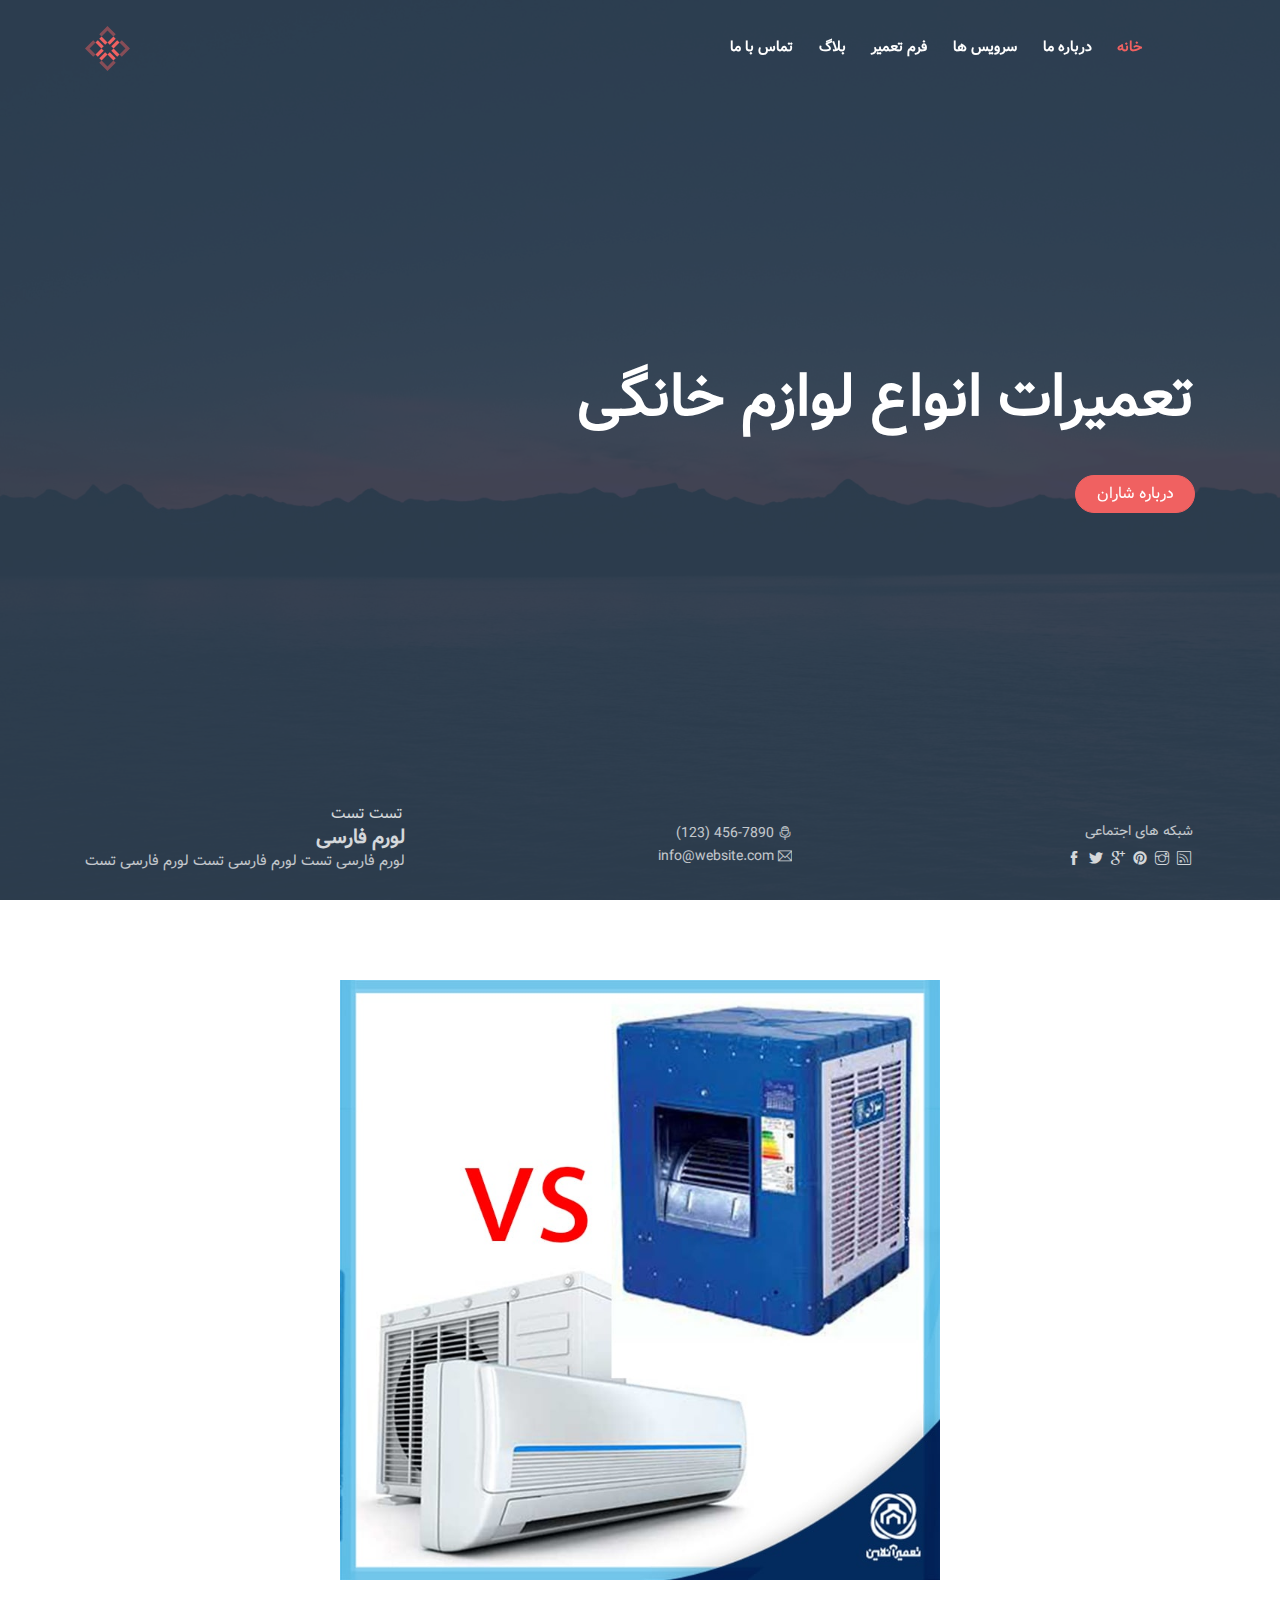
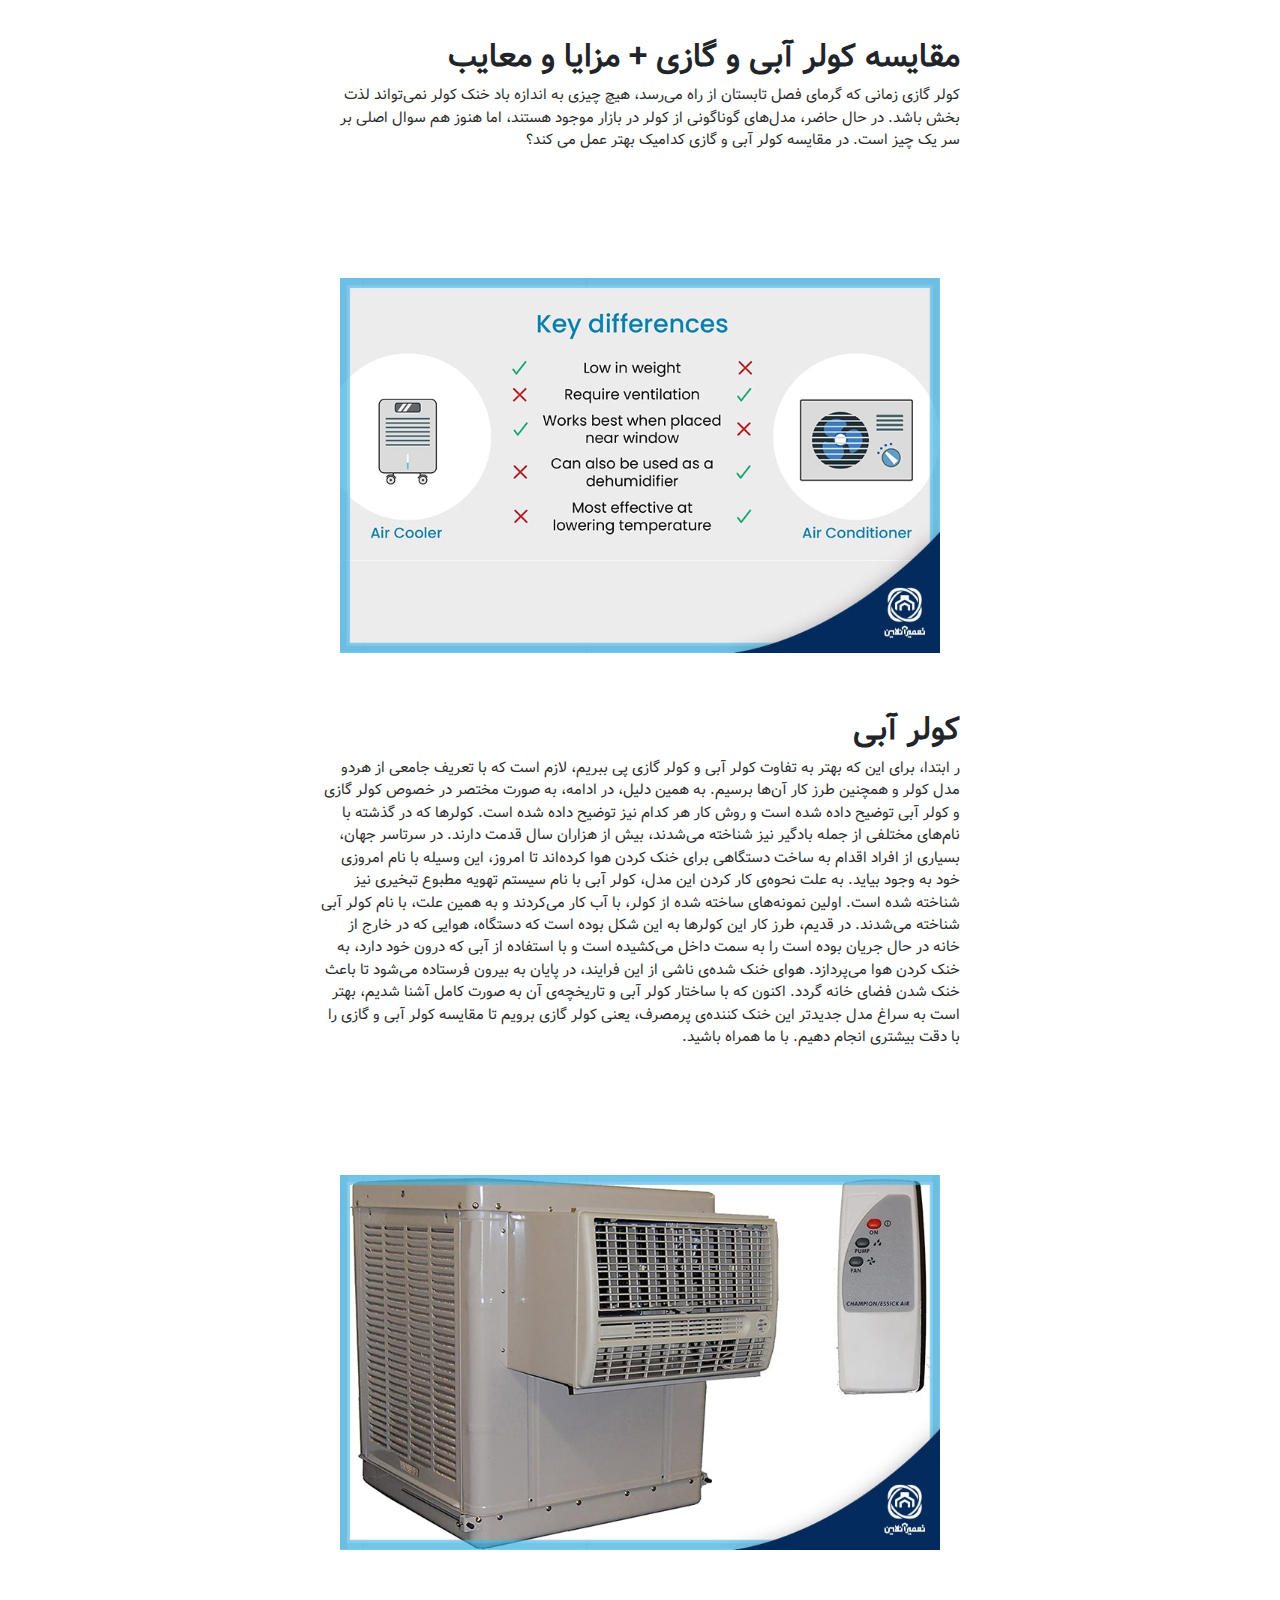
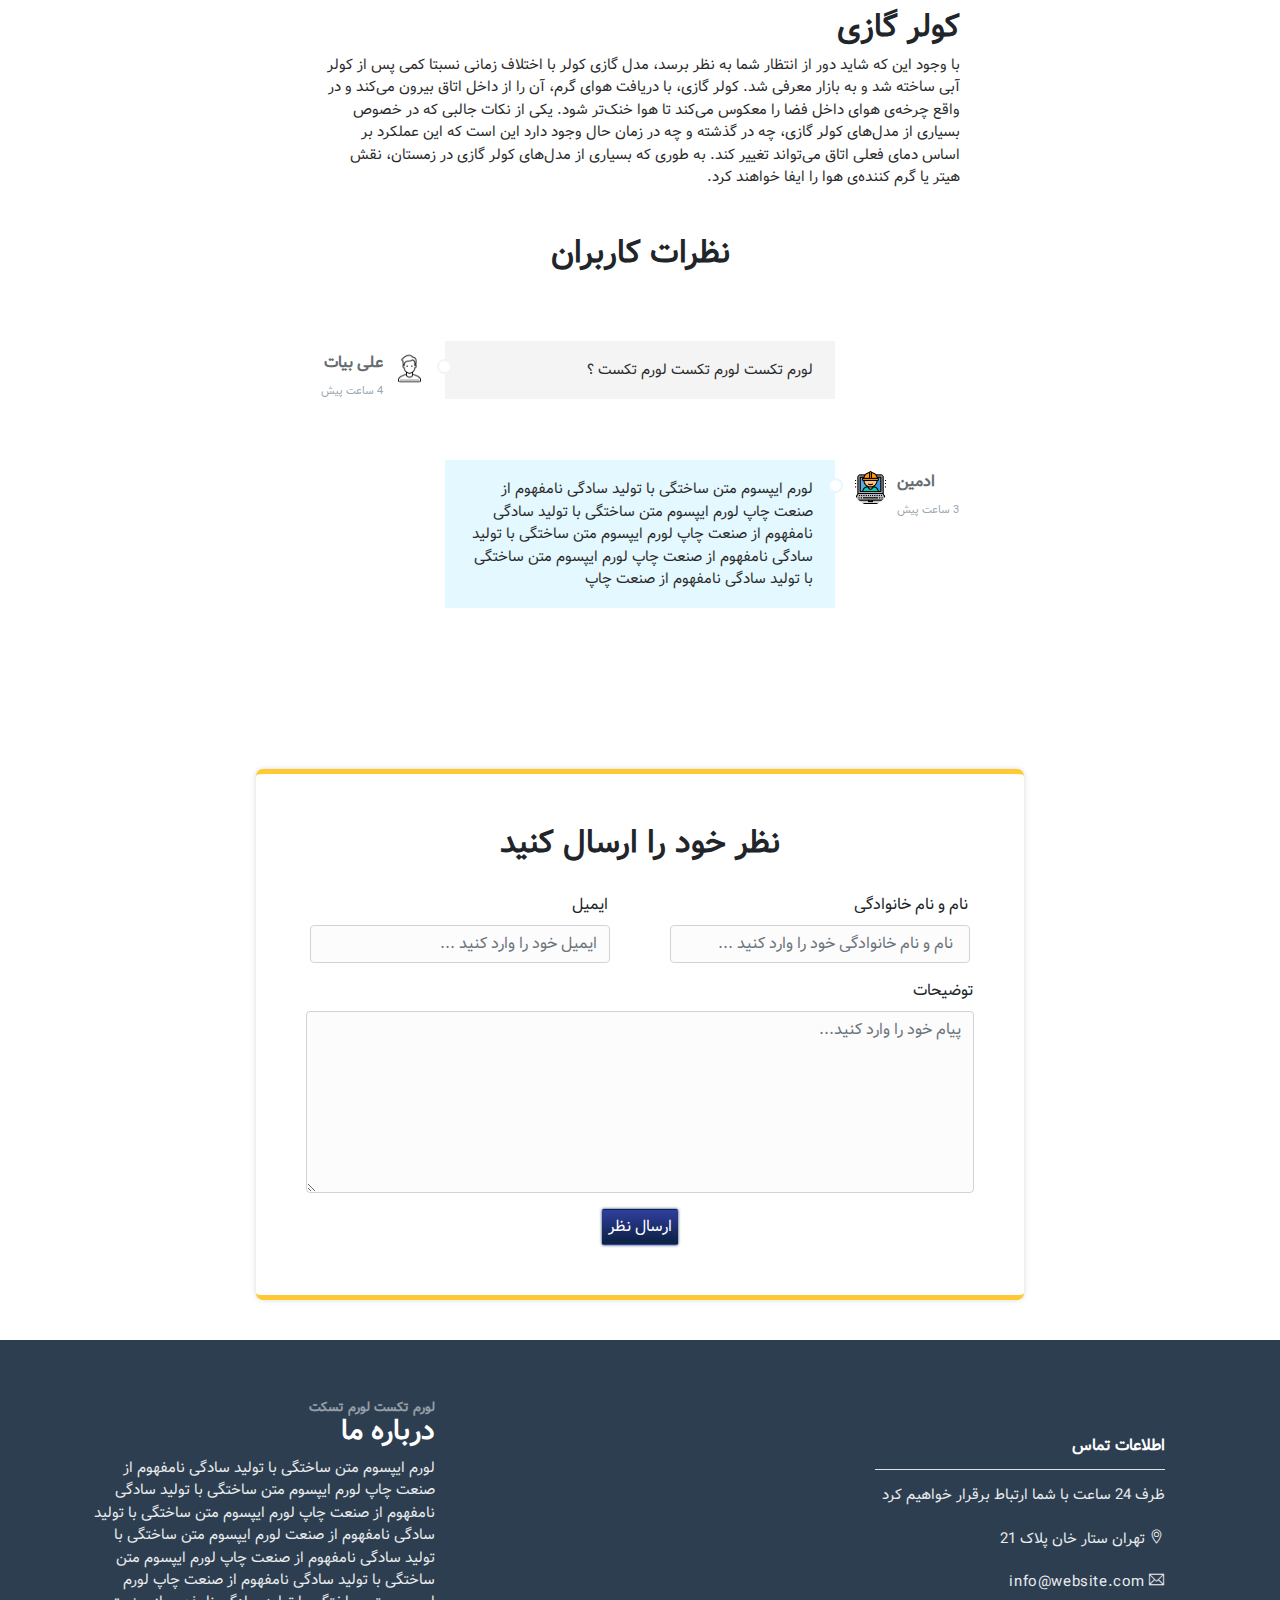
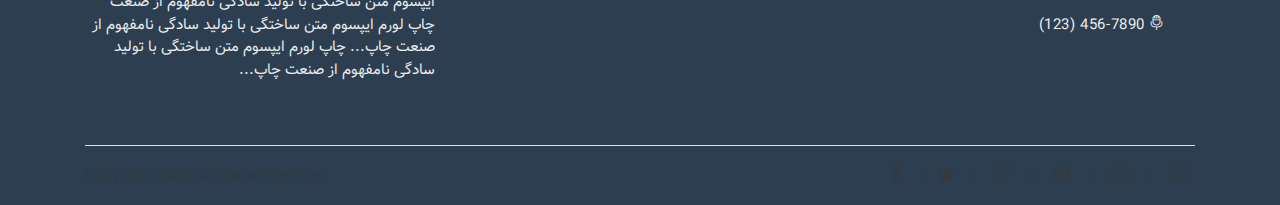
==== commit 928dfb70: "basic changes & edit" ====
--- a/Sharan/public_html/blog.html
+++ b/Sharan/public_html/blog.html
@@ -49,9 +49,20 @@
         <div dir="rtl" class="text-right collapse navbar-collapse" id="navbarSupportedContent">
           <ul class="navbar-nav ml-auto">
             <li class="nav-item">
-              <a class="nav-link" href="index.html">خانه</a>
-            </li>
-
+              <a class="nav-link" href="#home">خانه</a>
+            </li>
+            <li class="nav-item">
+              <a class="nav-link" href="#about">درباره ما</a>
+            </li>
+            <li class="nav-item">
+              <a class="nav-link" href="#portfolio">سرویس ها</a>
+            </li>
+            <li class="nav-item">
+              <a class="nav-link" href="#repair-form">فرم تعمیر</a>
+            </li>
+            <li class="nav-item">
+              <a class="nav-link" href="#blogs">بلاگ</a>
+            </li>
             <li class="nav-item">
               <a class="nav-link" href="#contact">تماس با ما</a>
             </li>
@@ -91,19 +102,6 @@
             </div>
           </div>
         </div>
-      </div>
-
-      <!-- support button -->
-      <div class="support-btn">
-        <img src="./assets/icons/tech-suport.png" alt="پشتیبانی" />
-        <p class="support-text">پشتیبانی</p>
-      </div>
-
-      <!-- whatsapp support -->
-      <div class="WA-btn">
-        <a target="_blank" href="https://wa.me/+98">
-          <img src="./assets/icons/animation_500_l45jdu9n.gif" alt="" />
-        </a>
       </div>
 
       <div class="infos container mb-4 mb-md-2">
@@ -274,47 +272,12 @@
       </div>
     </div>
 
-    <!--  -->
-
-    <section class="section bg-overlay">
-      <div class="container">
-        <div class="d-flex justify-content-between infos mb-4 mb-md-2">
-          <div class="text-right">
-            <h6 class="subtitle font-weight-normal">تست تست</h6>
-            <h5>لورم فارسی</h5>
-            <p class="text-white font-small">لورم فارسی تست لورم فارسی تست لورم فارسی تست</p>
-          </div>
-          <div class="text-right socials">
-            <div class="row justify-content-between">
-              <div class="col">
-                <a class="d-block">021-33523639<i class="ti-microphone"></i> </a>
-                <a class="d-block subtitle"> sharanservice95@gmail.com<i class="ti-email"></i></a>
-              </div>
-              <div dir="rtl" class="text-right col">
-                <h6 class="subtitle font-weight-normal mb-1">شبکه های اجتماعی</h6>
-                <div class="social-links">
-                  <a href="javascript:void(0)" class="link pr-1"><i class="ti-facebook"></i></a>
-                  <a href="javascript:void(0)" class="link pr-1"><i class="ti-twitter-alt"></i></a>
-                  <a href="javascript:void(0)" class="link pr-1"><i class="ti-google"></i></a>
-                  <a href="javascript:void(0)" class="link pr-1"
-                    ><i class="ti-pinterest-alt"></i
-                  ></a>
-                  <a href="javascript:void(0)" class="link pr-1"><i class="ti-instagram"></i></a>
-                  <a href="javascript:void(0)" class="link pr-1"><i class="ti-rss"></i></a>
-                </div>
-              </div>
-            </div>
-          </div>
-        </div>
-      </div>
-    </section>
-
-    <!-- contact us -->
+    <!-- contact-us -->
 
     <section id="contact" class="section pb-0">
       <div class="container">
         <div class="row align-items-center justify-content-between">
-          <div class="col-md-8 col-lg-7">
+          <!-- <div class="col-md-8 col-lg-7">
             <h6 class="text-right xs-font mb-0">تماس با شرکت شاران سرویس</h6>
             <h3 class="text-right section-title mb-5">تماس با ما</h3>
             <form class="contact-form column">
@@ -340,6 +303,18 @@
                 <input type="submit" class="btn btn-primary btn-block" value="ارسال پیام" />
               </div>
             </form>
+          </div> -->
+          <div class="text-right col-md-4">
+            <h6 class="xs-font mb-0">لورم تکست لورم تسکت</h6>
+            <h3 class="section-title">درباره ما</h3>
+            <p dir="rtl" class="color text-right">
+              لورم ایپسوم متن ساختگی با تولید سادگی نامفهوم از صنعت چاپ لورم ایپسوم متن ساختگی با
+              تولید سادگی نامفهوم از صنعت چاپ لورم ایپسوم متن ساختگی با تولید سادگی نامفهوم از صنعت
+              لورم ایپسوم متن ساختگی با تولید سادگی نامفهوم از صنعت چاپ لورم ایپسوم متن ساختگی با
+              تولید سادگی نامفهوم از صنعت چاپ لورم ایپسوم متن ساختگی با تولید سادگی نامفهوم از صنعت
+              چاپ لورم ایپسوم متن ساختگی با تولید سادگی نامفهوم از صنعت چاپ... چاپ لورم ایپسوم متن
+              ساختگی با تولید سادگی نامفهوم از صنعت چاپ...
+            </p>
           </div>
           <div class="col-md-4 d-none d-md-block order-1">
             <ul class="list">
@@ -347,10 +322,10 @@
                 <h6>اطلاعات تماس</h6>
               </li>
               <li class="text-right list-body">
-                <p class="py-2">ظرف 24 ساعت با شما ارتباط برقرار خواهیم کرد</p>
-                <p class="py-2">تهران ستار خان پلاک 21<i class="ti-location-pin"></i></p>
-                <p class="py-2">info@website.com<i class="ti-email"></i></p>
-                <p class="py-2">(123) 456-7890<i class="ti-microphone"></i></p>
+                <p class="color py-2">ظرف 24 ساعت با شما ارتباط برقرار خواهیم کرد</p>
+                <p class="color py-2">تهران ستار خان پلاک 21<i class="ti-location-pin"></i></p>
+                <p class="color py-2">info@website.com<i class="ti-email"></i></p>
+                <p class="color py-2">(123) 456-7890<i class="ti-microphone"></i></p>
               </li>
             </ul>
           </div>
@@ -364,7 +339,10 @@
                 <script>
                   document.write(new Date().getFullYear())
                 </script>
-                &copy; <a target="_blank" href="https://www.sharanservice.ir">Sharan-Service</a>
+                &copy;
+                <a class="color" target="_blank" href="https://www.sharanservice.ir"
+                  >Sharan-Service</a
+                >
               </p>
             </div>
             <div class="col-md-6 text-center text-md-right">
--- a/Sharan/public_html/assets/css/ollie.css
+++ b/Sharan/public_html/assets/css/ollie.css
@@ -89,6 +89,7 @@
   color: #212529;
   text-align: left;
   background-color: #fff;
+  overflow-x: hidden;
 }
 
 [tabindex='-1']:focus {
--- a/Sharan/public_html/assets/css/personal.css
+++ b/Sharan/public_html/assets/css/personal.css
@@ -1,9 +1,9 @@
 .support-btn {
-  width: 100px;
-  height: 100px;
+  width: 70px;
+  height: 70px;
   position: fixed;
   right: 2%;
-  bottom: 2%;
+  bottom: 35%;
   background-color: #ffc931;
   border-radius: 50%;
   display: flex;
@@ -17,14 +17,14 @@
 }
 
 .support-btn img {
-  width: 60px;
-  height: 60px;
-  margin-top: 5px;
+  width: 35px;
+  height: 35px;
 }
 
 .support-text {
   color: rgb(43, 39, 39);
   font-weight: 900;
+  font-size: smaller;
   transition: ease-in-out 0.3s;
 }
 
@@ -37,11 +37,11 @@
 }
 
 .WA-btn {
-  width: 100px;
-  height: 100px;
+  width: 70px;
+  height: 70px;
   position: fixed;
-  left: 2%;
-  bottom: 2%;
+  right: 2%;
+  bottom: 50%;
   background-color: #fff;
   border-radius: 50%;
   display: flex;
@@ -59,9 +59,11 @@
 }
 
 .WA-btn img {
-  width: 60px;
-  height: 60px;
-}
+  width: 40px;
+  height: 40px;
+}
+
+/* form */
 
 #repair-form {
   width: 100%;
@@ -76,6 +78,10 @@
   opacity: 0.1;
   position: absolute;
   top: 0;
+}
+
+.textarea {
+  margin-right: 40px;
 }
 
 .main-container {
@@ -129,10 +135,12 @@
   height: 300px;
 }
 
+/* about us */
+
 .about-us {
   display: flex;
   flex-direction: row;
-  justify-content: space-between;
+  justify-content: space-around;
   align-items: center;
   padding: 50px;
   box-sizing: border-box;
@@ -148,6 +156,78 @@
 label {
   cursor: pointer;
 }
+
+.box-container {
+  display: flex;
+  flex-direction: row;
+  justify-content: center;
+  align-items: center;
+}
+
+.box {
+  display: flex;
+  flex-direction: column;
+  justify-content: center;
+  align-items: center;
+  margin: 30px 20px;
+  width: 400px;
+  height: auto;
+  padding: 10px;
+  border-radius: 10px;
+  box-shadow: 0px 0px 19px -2px rgba(0, 0, 0, 0.54);
+}
+
+.box-image {
+  width: 330px;
+  border-radius: 5px;
+  margin-bottom: 30px;
+}
+
+/* blogs */
+.blogs {
+  display: flex;
+  flex-direction: column;
+  justify-content: center;
+  align-items: center;
+  overflow-x: hidden;
+}
+
+.blogs-container {
+  display: flex;
+  flex-direction: row;
+  justify-content: center;
+  align-items: center;
+}
+
+.blogs-container article {
+  display: flex;
+  flex-direction: column;
+  justify-content: center;
+  align-items: center;
+  margin: 30px 20px;
+  width: 450px;
+  height: auto;
+  padding: 10px;
+  border-radius: 10px;
+  box-shadow: 0px 0px 19px -2px rgba(0, 0, 0, 0.54);
+}
+
+.article img {
+  width: 400px;
+  border-radius: 10px;
+  margin-bottom: 30px;
+}
+
+.limit-words {
+  overflow: hidden;
+  text-overflow: ellipsis;
+  display: -webkit-box;
+  -webkit-line-clamp: 2; /* number of lines to show */
+  line-clamp: 2;
+  -webkit-box-orient: vertical;
+}
+
+/* blog */
 
 .blog {
   width: 100%;
@@ -335,10 +415,20 @@
   align-items: flex-end;
 }
 
+#contact {
+  background: #2c3e50;
+  color: #fff;
+}
+
+.color {
+  color: #fff;
+}
+
 @media (max-width: 575.98px) {
   .support-btn {
     width: 80px;
     height: 80px;
+    bottom: 2%;
   }
   .support-btn img {
     width: 45px;
@@ -348,6 +438,7 @@
     width: 80px;
     height: 80px;
     left: 0;
+    bottom: 2%;
   }
   .WA-btn img {
     width: 45px;
@@ -371,6 +462,33 @@
     justify-content: space-between;
     text-align: center;
     font-size: 10px;
+  }
+
+  .box-container {
+    flex-direction: column;
+  }
+
+  .box {
+    width: 350px;
+  }
+
+  .box-image {
+    width: 280px;
+    border-radius: 5px;
+    margin-bottom: 30px;
+  }
+
+  .blogs-container {
+    flex-direction: column;
+  }
+
+  .blogs-container article {
+    width: 300px;
+  }
+  .article img {
+    width: 200px;
+    border-radius: 10px;
+    margin-bottom: 30px;
   }
 
   .blog-container {
@@ -454,7 +572,20 @@
   }
 }
 
-@media (max-width: 767.98px) {
+@media (max-width: 820.98px) {
+  .blogs-container {
+    flex-direction: column;
+  }
+
+  .blogs-container article {
+    width: 300px;
+  }
+  .article img {
+    width: 200px;
+    border-radius: 10px;
+    margin-bottom: 30px;
+  }
+
   .blog-container {
     min-height: 200px;
     min-width: 300px;
@@ -465,6 +596,7 @@
   .support-btn {
     width: 80px;
     height: 80px;
+    bottom: 2%;
   }
   .support-btn img {
     width: 40px;
@@ -474,6 +606,7 @@
     width: 80px;
     height: 80px;
     left: 0;
+    bottom: 2%;
   }
   .WA-btn img {
     width: 40px;
@@ -495,6 +628,20 @@
     justify-content: space-between;
     align-items: center;
     text-align: center;
+  }
+
+  .box-container {
+    flex-direction: column;
+  }
+
+  .box {
+    width: 350px;
+  }
+
+  .box-image {
+    width: 280px;
+    border-radius: 5px;
+    margin-bottom: 30px;
   }
 
   .comments {
@@ -566,10 +713,27 @@
 }
 
 @media (max-width: 1200.98px) {
+  .blogs-container {
+    flex-direction: column;
+  }
+
+  .blogs-container article {
+    width: 400px;
+  }
+  .article img {
+    width: 300px;
+    border-radius: 10px;
+    margin-bottom: 30px;
+  }
+
+  .support-btn {
+    bottom: 2%;
+  }
   .WA-btn {
     width: 80px;
     height: 80px;
     left: 0;
+    bottom: 2%;
   }
   .WA-btn img {
     width: 40px;
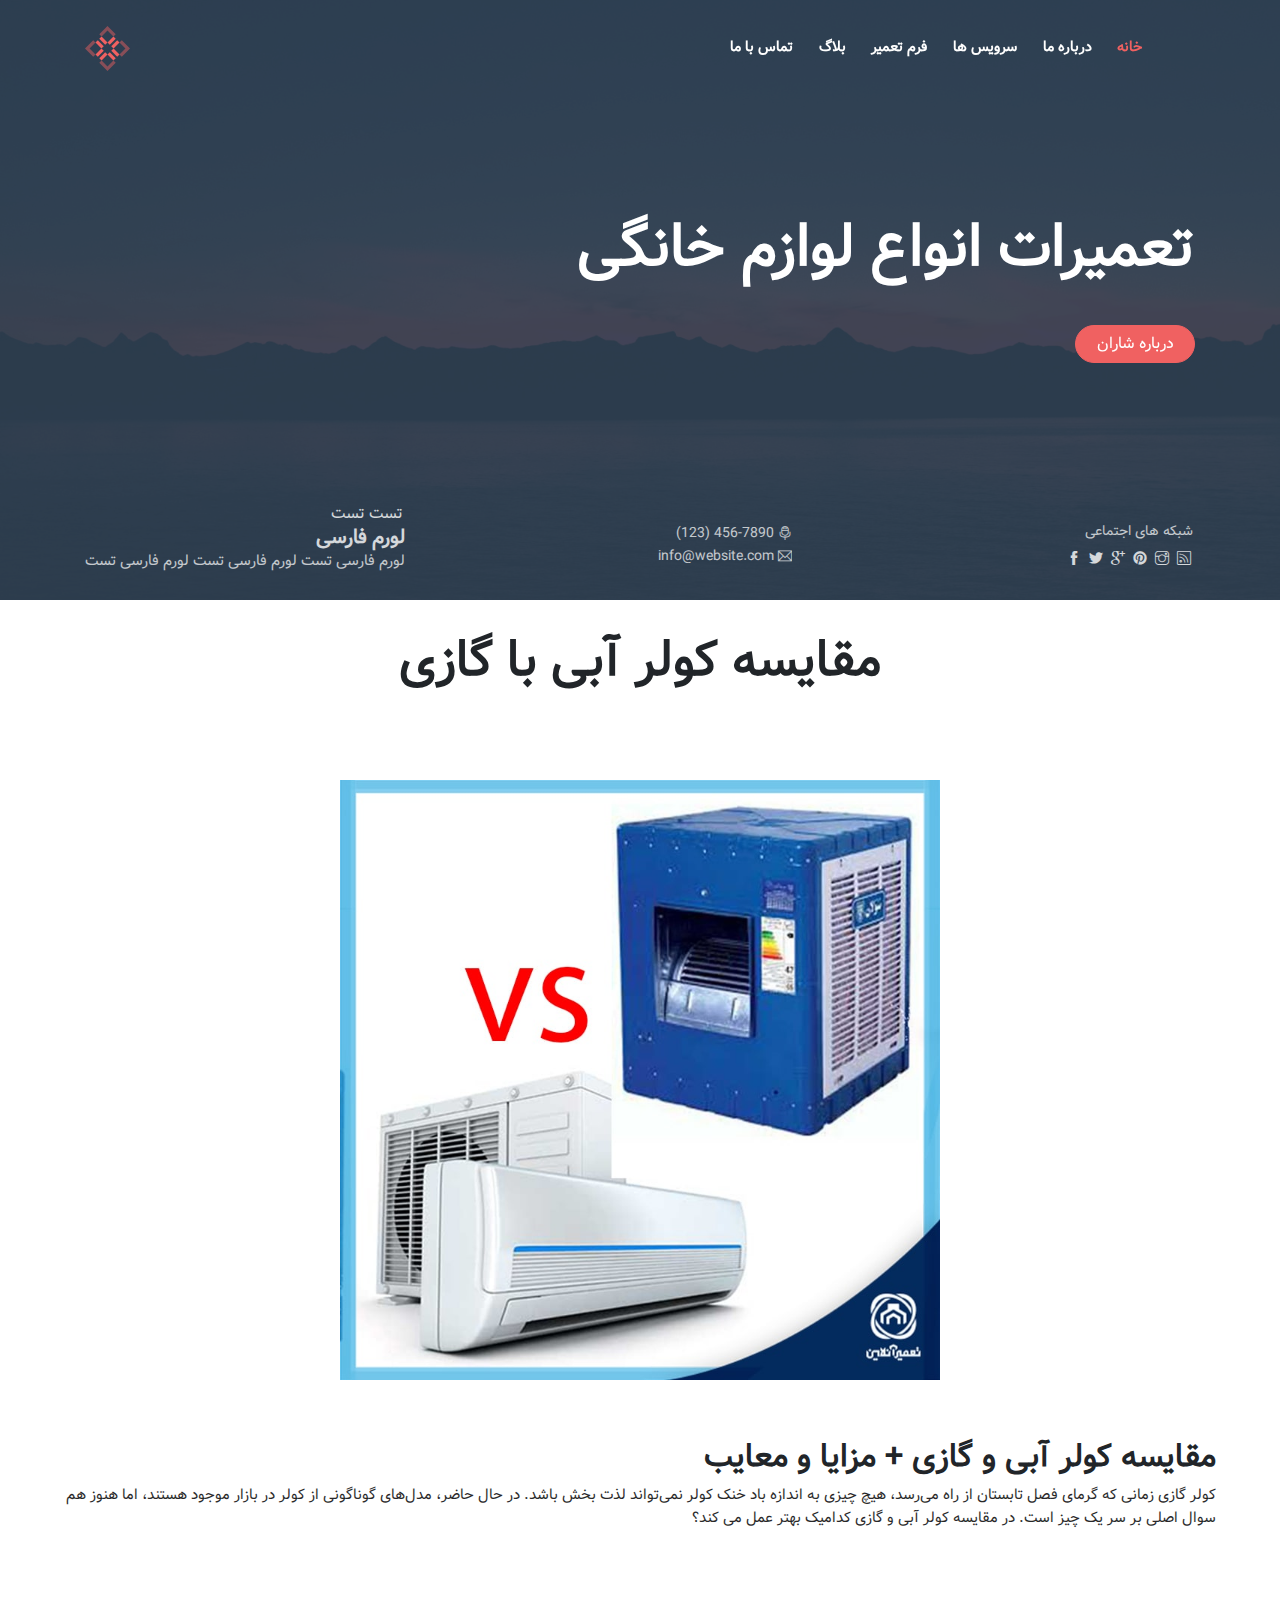
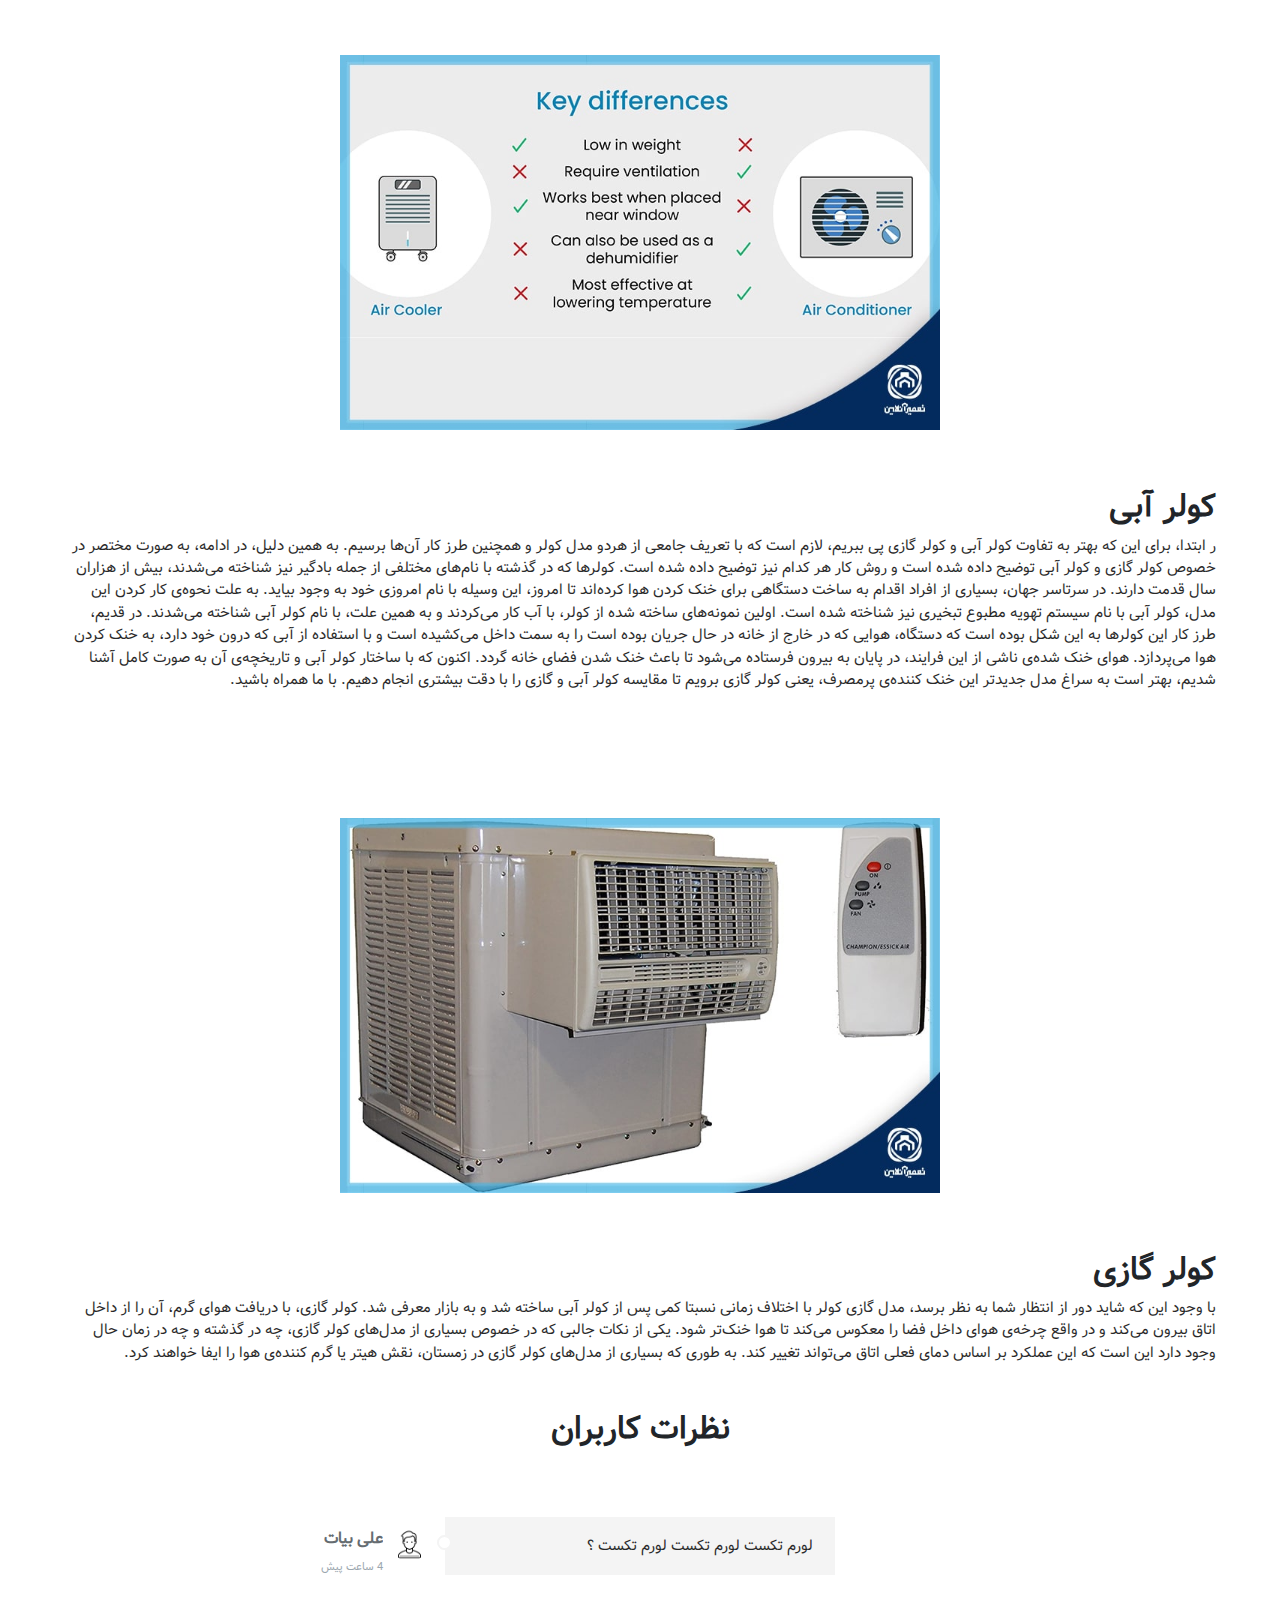
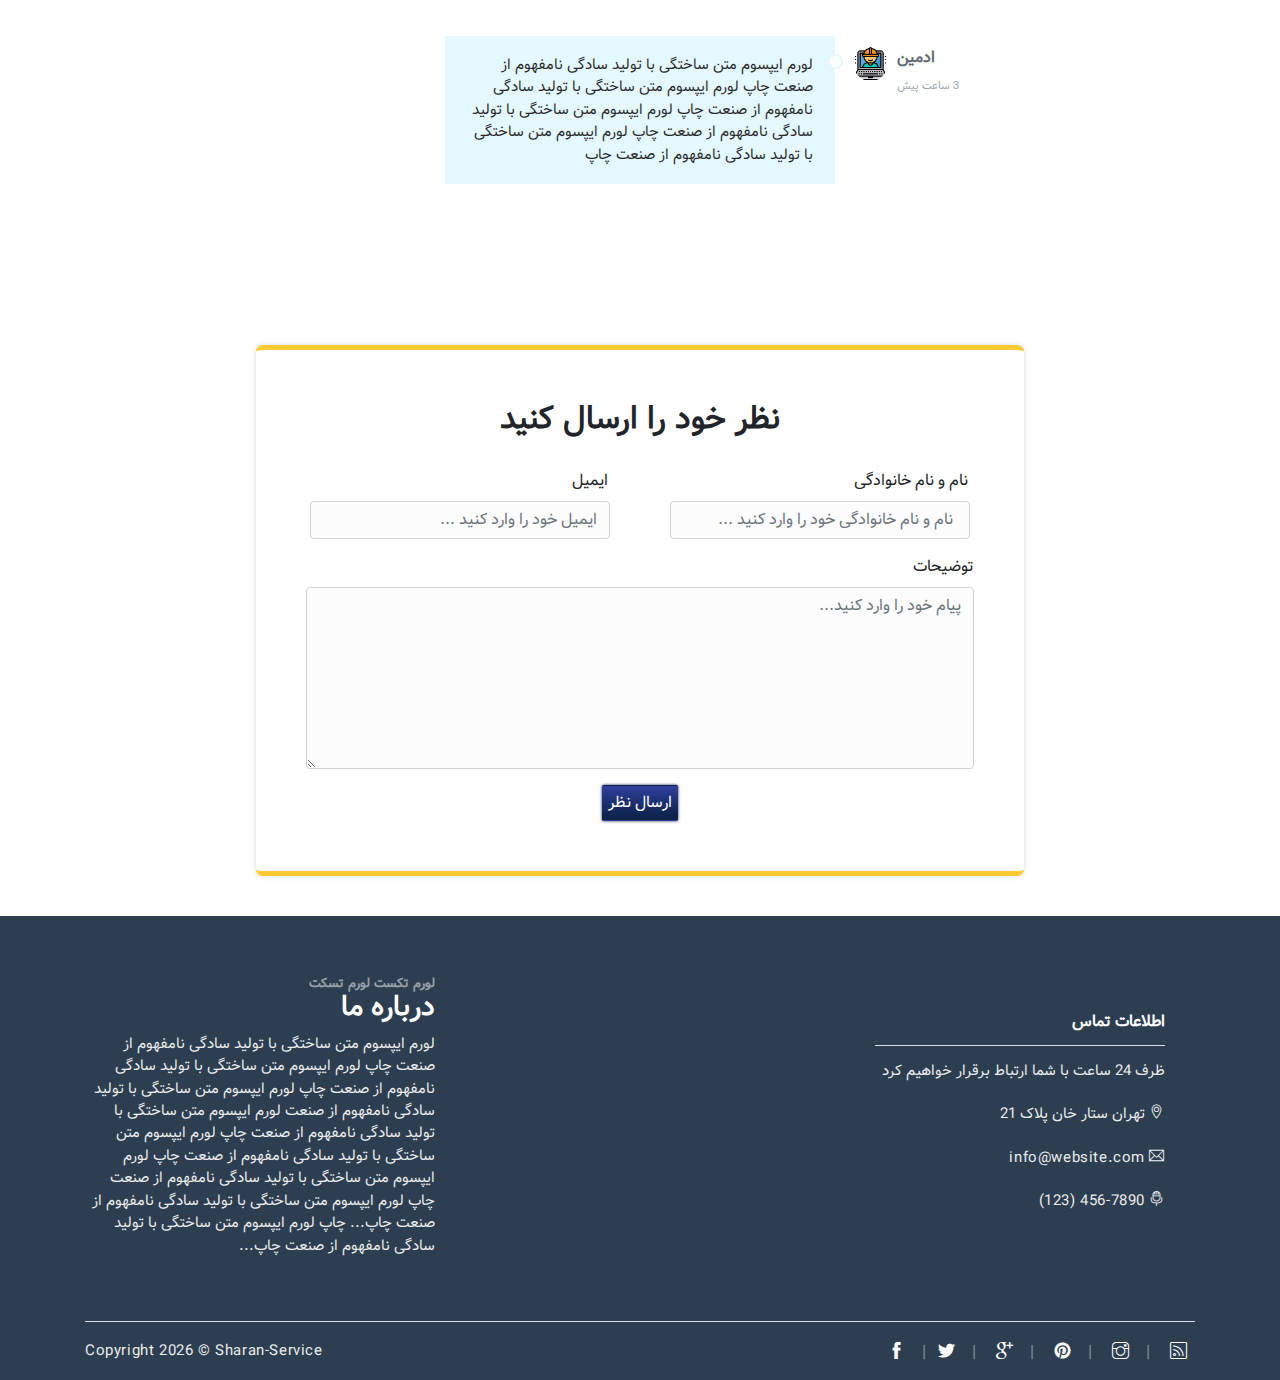
==== commit 67052d4a: "carousel added + blog page editted" ====
--- a/Sharan/public_html/blog.html
+++ b/Sharan/public_html/blog.html
@@ -76,7 +76,7 @@
 
     <!-- header -->
 
-    <header id="home" class="header">
+    <header id="home" class="blog-header header">
       <div class="overlay"></div>
 
       <div id="header-carousel" class="carousel slide carousel-fade" data-ride="carousel">
@@ -138,6 +138,7 @@
 
     <!-- blog -->
     <div class="blog">
+      <h1>مقایسه کولر آبی با گازی</h1>
       <div class="blog-container">
         <img src="./assets/imgs/test1.jpg" alt="" />
         <div>
--- a/Sharan/public_html/assets/css/ollie.css
+++ b/Sharan/public_html/assets/css/ollie.css
@@ -11628,7 +11628,7 @@
 .blog-wrapper .txt-wrapper .blog-footer a {
   display: inline-block;
   margin: 0 10px;
-  color: #495057;
+  color: #000;
 }
 
 .blog-wrapper .txt-wrapper .blog-footer a i {
@@ -11894,7 +11894,7 @@
 
 .footer a,
 .footer p {
-  color: #343a40;
+  color: #fff;
   padding: 4px 0;
   display: inline-block;
   margin: 0;
@@ -11941,6 +11941,10 @@
   -webkit-flex-direction: column;
   -ms-flex-direction: column;
   flex-direction: column;
+}
+
+.blog-header {
+  height: 250px !important;
 }
 
 .header .overlay {
--- a/Sharan/public_html/assets/css/personal.css
+++ b/Sharan/public_html/assets/css/personal.css
@@ -183,6 +183,238 @@
   margin-bottom: 30px;
 }
 
+/* customers */
+.heading {
+  text-align: center;
+  color: #454343;
+  font-size: 30px;
+  font-weight: 700;
+  position: relative;
+  margin-bottom: 70px;
+  text-transform: uppercase;
+  z-index: 999;
+}
+.white-heading {
+  color: #ffffff;
+}
+.heading:after {
+  content: ' ';
+  position: absolute;
+  top: 100%;
+  left: 50%;
+  height: 40px;
+  width: 180px;
+  border-radius: 4px;
+  transform: translateX(-50%);
+  background: url(img/heading-line.png);
+  background-repeat: no-repeat;
+  background-position: center;
+}
+.white-heading:after {
+  background: url(https://i.ibb.co/d7tSD1R/heading-line-white.png);
+  background-repeat: no-repeat;
+  background-position: center;
+}
+
+.heading span {
+  font-size: 18px;
+  display: block;
+  font-weight: 500;
+}
+.white-heading span {
+  color: #ffffff;
+}
+/*-----Testimonial-------*/
+
+.testimonial:after {
+  position: absolute;
+  top: -0 !important;
+  left: 0;
+  content: ' ';
+  background: url(img/testimonial.bg-top.png);
+  background-size: 100% 100px;
+  width: 100%;
+  height: 100px;
+  float: left;
+  z-index: 99;
+}
+
+.testimonial {
+  min-height: 375px;
+  position: relative;
+  padding-top: 50px;
+  padding-bottom: 50px;
+  background-color: #2c3e50;
+}
+#testimonial4 .carousel-inner:hover {
+  cursor: -moz-grab;
+  cursor: -webkit-grab;
+}
+#testimonial4 .carousel-inner:active {
+  cursor: -moz-grabbing;
+  cursor: -webkit-grabbing;
+}
+#testimonial4 .carousel-inner .item {
+  overflow: hidden;
+}
+
+.testimonial4_indicators .carousel-indicators {
+  left: 0;
+  margin: 0;
+  width: 100%;
+  font-size: 0;
+  height: 20px;
+  bottom: 15px;
+  padding: 0 5px;
+  cursor: e-resize;
+  overflow-x: auto;
+  overflow-y: hidden;
+  position: absolute;
+  text-align: center;
+  white-space: nowrap;
+}
+.testimonial4_indicators .carousel-indicators li {
+  padding: 0;
+  width: 14px;
+  height: 14px;
+  border: none;
+  text-indent: 0;
+  margin: 2px 3px;
+  cursor: pointer;
+  display: inline-block;
+  background: #ffffff;
+  -webkit-border-radius: 100%;
+  border-radius: 100%;
+}
+.testimonial4_indicators .carousel-indicators .active {
+  padding: 0;
+  width: 14px;
+  height: 14px;
+  border: none;
+  margin: 2px 3px;
+  background-color: #9dd3af;
+  -webkit-border-radius: 100%;
+  border-radius: 100%;
+}
+.testimonial4_indicators .carousel-indicators::-webkit-scrollbar {
+  height: 3px;
+}
+.testimonial4_indicators .carousel-indicators::-webkit-scrollbar-thumb {
+  background: #eeeeee;
+  -webkit-border-radius: 0;
+  border-radius: 0;
+}
+
+.testimonial4_control_button .carousel-control {
+  top: 175px;
+  opacity: 1;
+  width: 40px;
+  bottom: auto;
+  height: 40px;
+  font-size: 10px;
+  cursor: pointer;
+  font-weight: 700;
+  overflow: hidden;
+  line-height: 38px;
+  text-shadow: none;
+  text-align: center;
+  position: absolute;
+  background: transparent;
+  border: 2px solid #ffffff;
+  text-transform: uppercase;
+  -webkit-border-radius: 100%;
+  border-radius: 100%;
+  -webkit-box-shadow: none;
+  box-shadow: none;
+  -webkit-transition: all 0.6s cubic-bezier(0.3, 1, 0, 1);
+  transition: all 0.6s cubic-bezier(0.3, 1, 0, 1);
+}
+.testimonial4_control_button .carousel-control.left {
+  left: 7%;
+  top: 50%;
+  right: auto;
+}
+.testimonial4_control_button .carousel-control.right {
+  right: 7%;
+  top: 50%;
+  left: auto;
+}
+.testimonial4_control_button .carousel-control.left:hover,
+.testimonial4_control_button .carousel-control.right:hover {
+  color: #000;
+  background: #fff;
+  border: 2px solid #fff;
+}
+
+.testimonial4_header {
+  top: 0;
+  left: 0;
+  bottom: 0;
+  width: 550px;
+  display: block;
+  margin: 30px auto;
+  text-align: center;
+  position: relative;
+}
+.testimonial4_header h4 {
+  color: #ffffff;
+  font-size: 30px;
+  font-weight: 600;
+  position: relative;
+  letter-spacing: 1px;
+  text-transform: uppercase;
+}
+
+.testimonial4_slide {
+  top: 0;
+  left: 0;
+  right: 0;
+  bottom: 0;
+  width: 70%;
+  margin: auto;
+  padding: 20px;
+  position: relative;
+  text-align: center;
+}
+.testimonial4_slide img {
+  top: 0;
+  left: 0;
+  right: 0;
+  width: 136px;
+  height: 136px;
+  margin: auto;
+  display: block;
+  color: #f2f2f2;
+  font-size: 18px;
+  line-height: 46px;
+  text-align: center;
+  position: relative;
+  border-radius: 50%;
+  box-shadow: -6px 6px 6px rgba(0, 0, 0, 0.23);
+  -moz-box-shadow: -6px 6px 6px rgba(0, 0, 0, 0.23);
+  -o-box-shadow: -6px 6px 6px rgba(0, 0, 0, 0.23);
+  -webkit-box-shadow: -6px 6px 6px rgba(0, 0, 0, 0.23);
+}
+.testimonial4_slide p {
+  color: #ffffff;
+  font-size: 20px;
+  line-height: 1.4;
+  margin: 40px 0 20px 0;
+}
+.testimonial4_slide h4 {
+  color: #ffffff;
+  font-size: 22px;
+}
+
+.testimonial .carousel {
+  padding-bottom: 50px;
+}
+.testimonial .carousel-control-next-icon,
+.testimonial .carousel-control-prev-icon {
+  width: 35px;
+  height: 35px;
+}
+
 /* blogs */
 .blogs {
   display: flex;
@@ -237,12 +469,17 @@
   align-items: center;
 }
 
+.blog h1 {
+  font-size: 50px;
+  margin-top: 2rem;
+}
+
 .blog-container {
   display: flex;
   flex-direction: column;
   justify-content: center;
   align-items: center;
-  width: 50%;
+  width: 90%;
   margin: 30px 0;
   position: relative;
   right: 0;
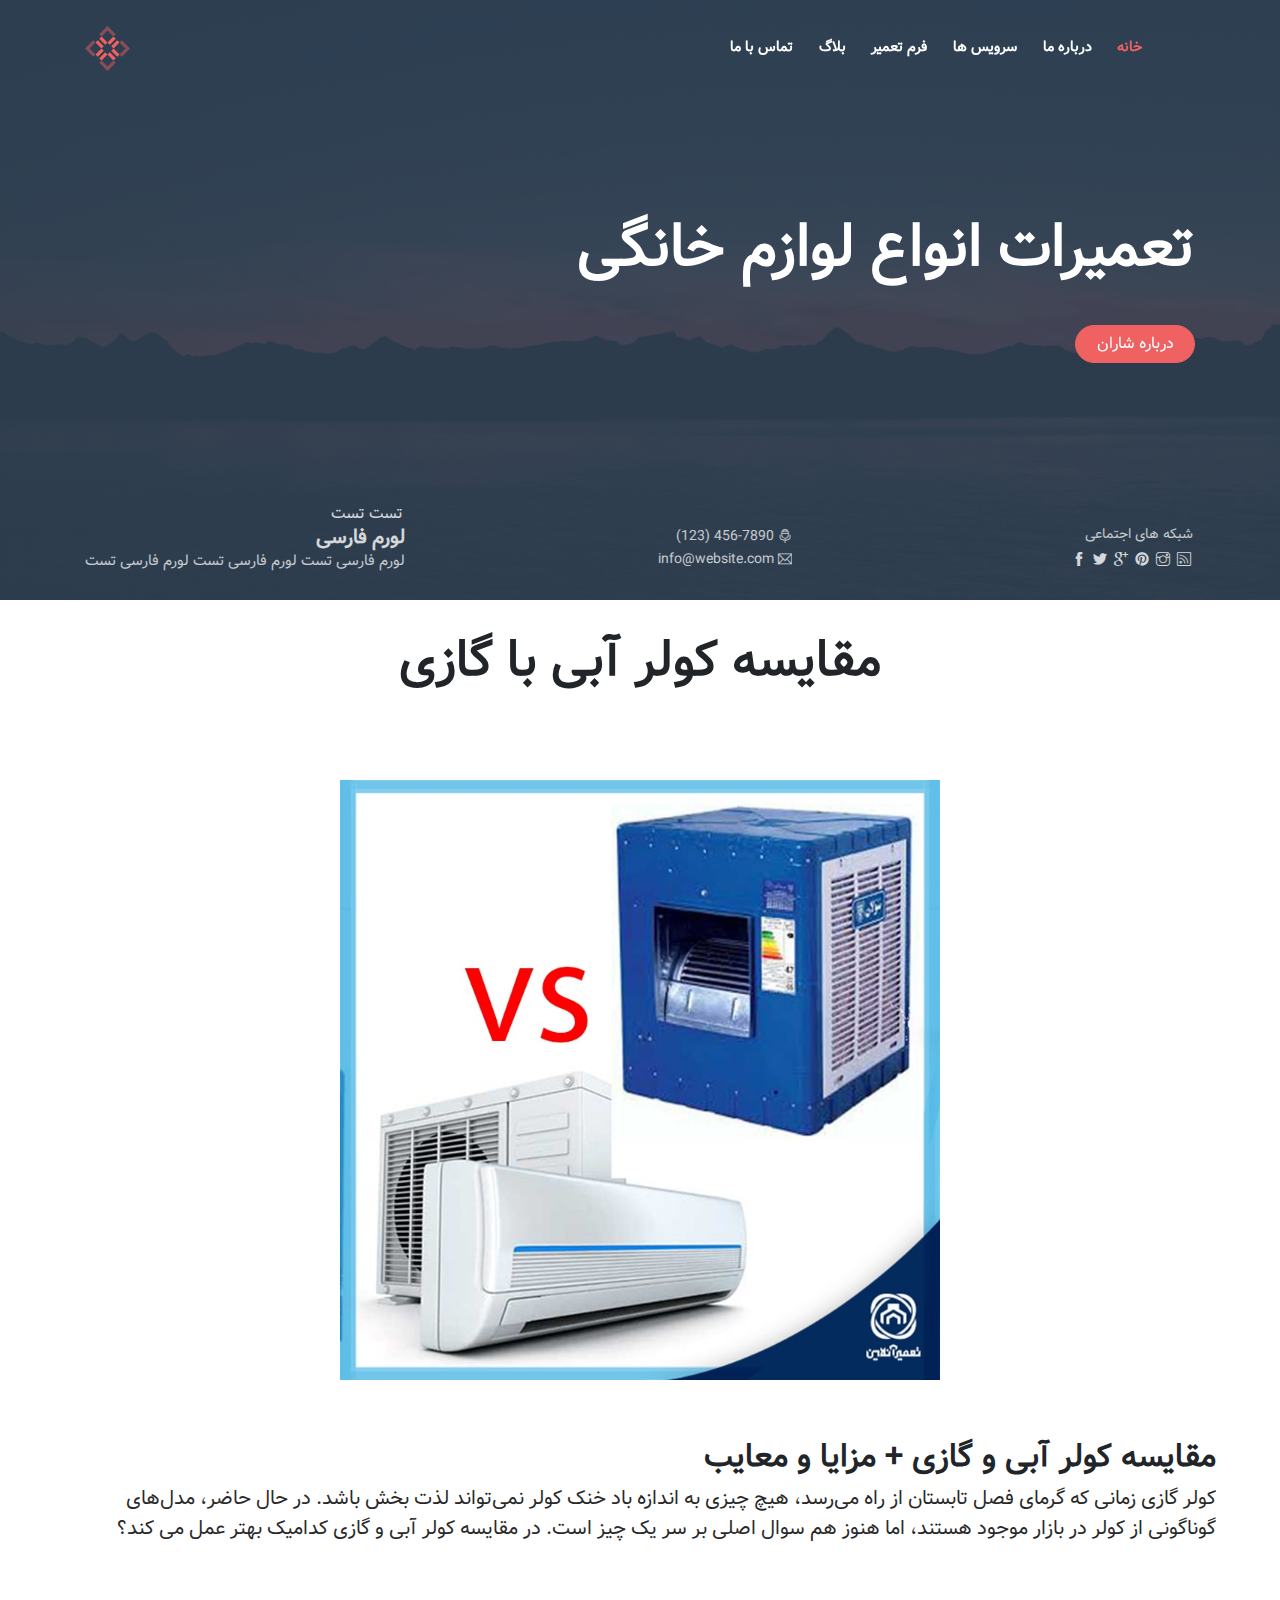
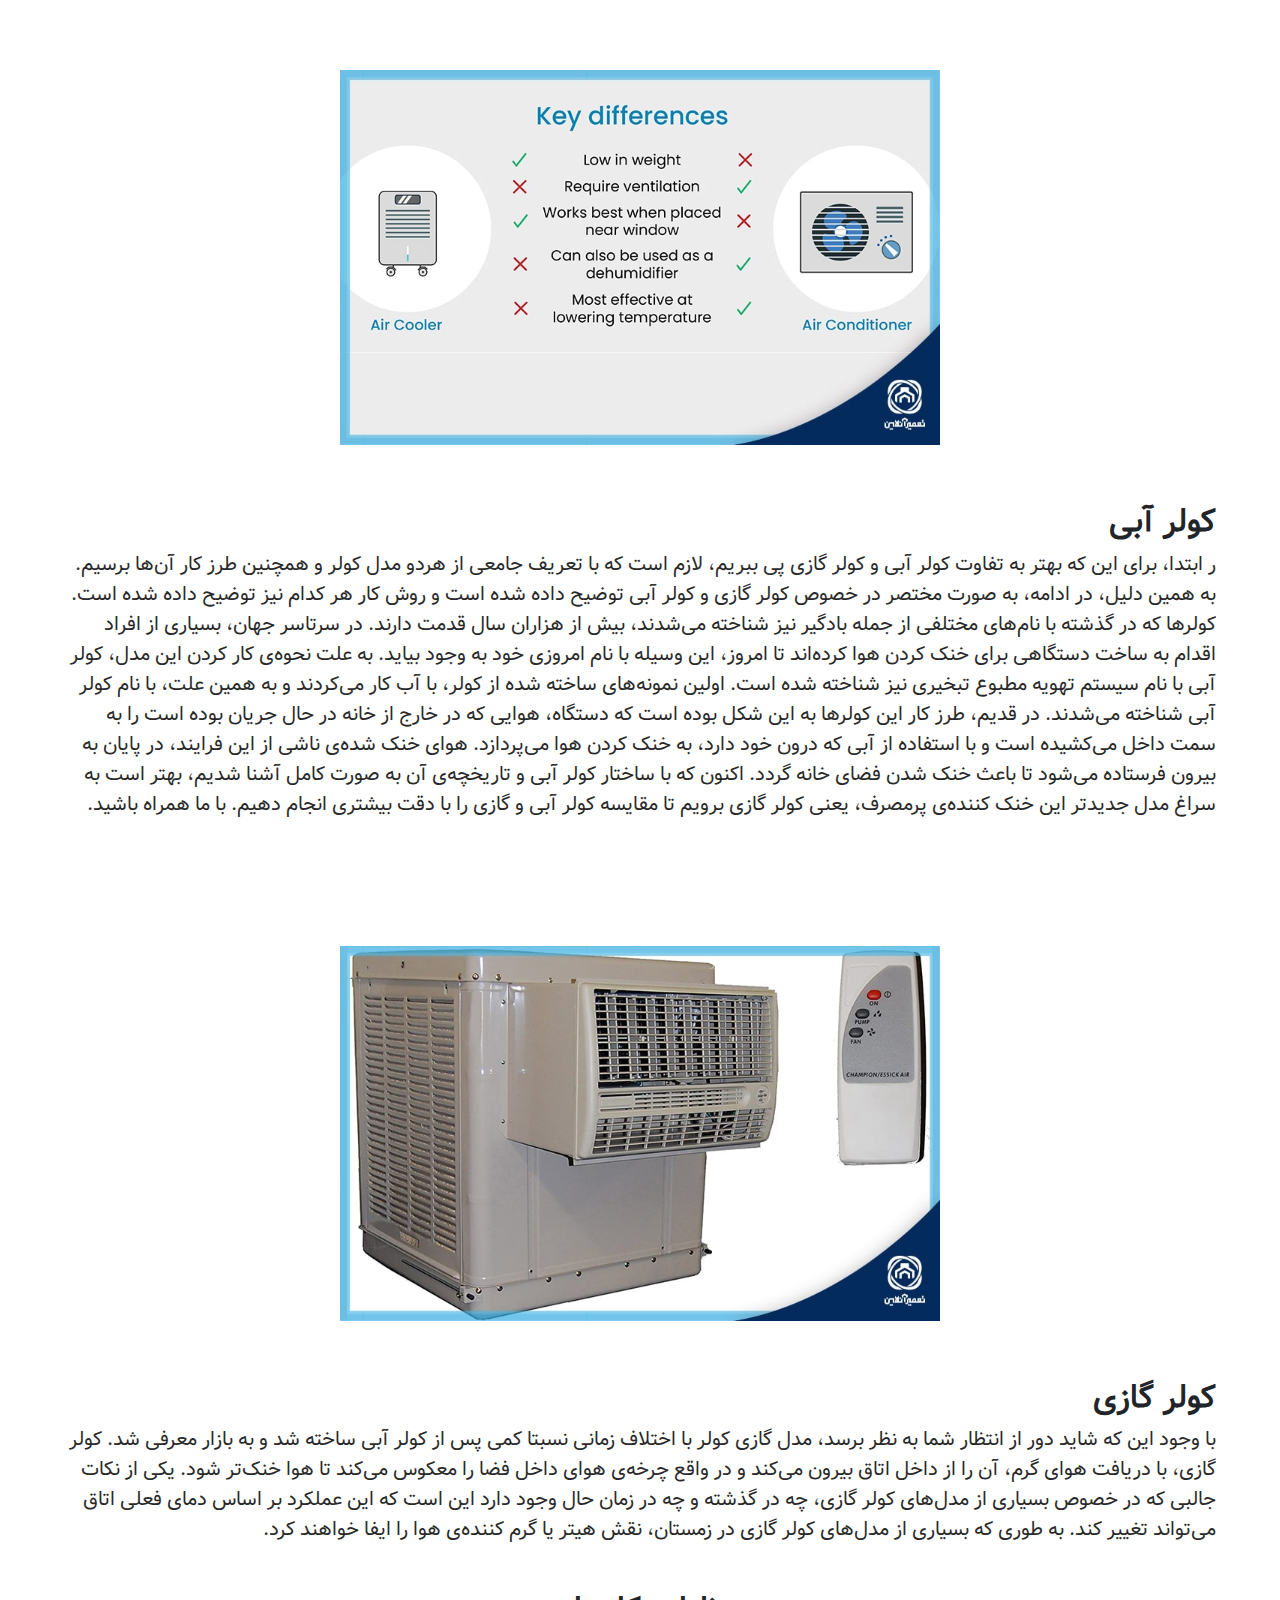
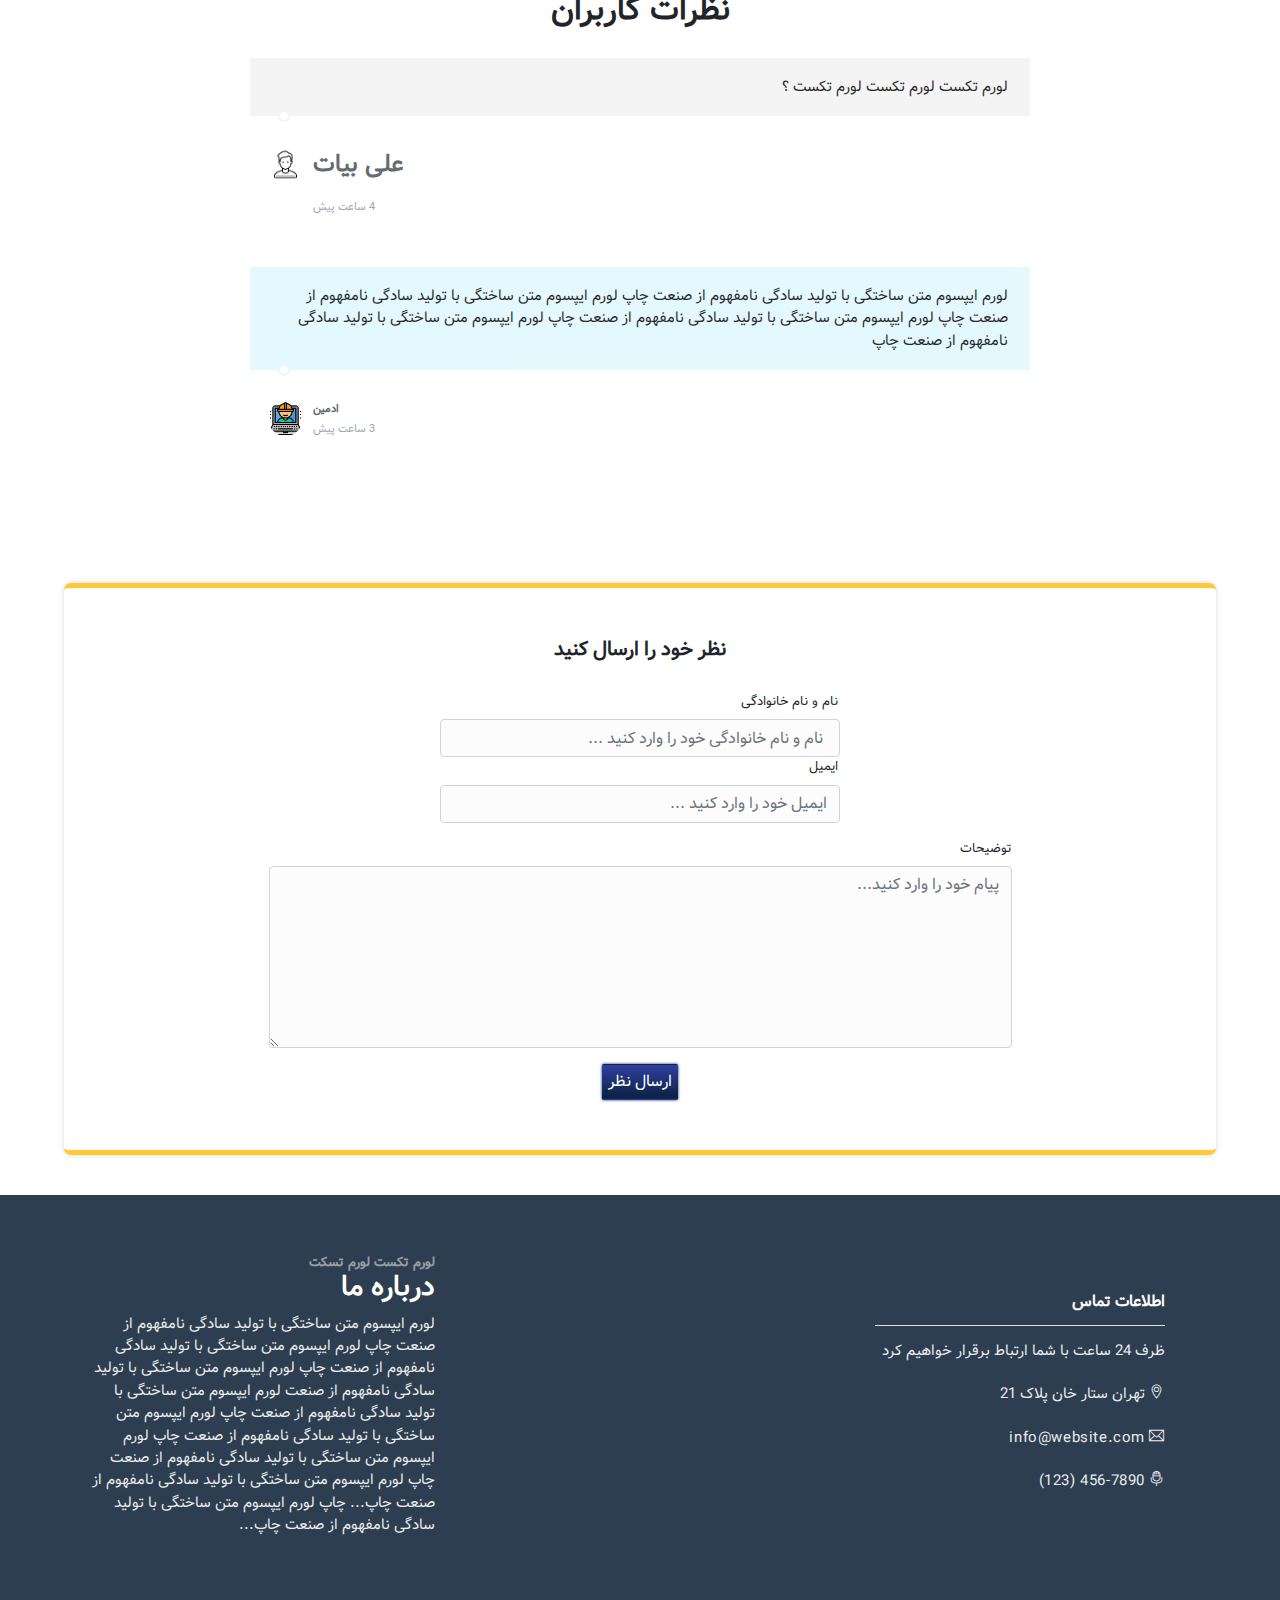
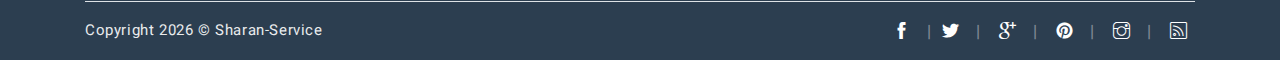
==== commit 9c5e055e: "responsive fixed" ====
--- a/Sharan/public_html/blog.html
+++ b/Sharan/public_html/blog.html
@@ -83,19 +83,19 @@
         <div dir="rtl" class="container">
           <div class="carousel-inner">
             <div class="carousel-item active">
-              <div class="text-right carousel-caption d-none d-md-block">
+              <div class="carousel-title-container text-right carousel-caption d-none d-md-block">
                 <h1 class="carousel-title">تعمیرات انواع لوازم خانگی</h1>
                 <button class="btn btn-primary btn-rounded">درباره شاران</button>
               </div>
             </div>
             <div class="carousel-item">
-              <div class="text-right carousel-caption d-none d-md-block">
+              <div class="carousel-title-container text-right carousel-caption d-none d-md-block">
                 <h1 class="carousel-title">لورم تکست لورم تکست</h1>
                 <button class="btn btn-primary btn-rounded">درباره شاران</button>
               </div>
             </div>
             <div class="carousel-item">
-              <div class="text-right carousel-caption d-none d-md-block">
+              <div class="carousel-title-container text-right carousel-caption d-none d-md-block">
                 <h1 class="carousel-title">لورم تکست 2 لورم تکست 2</h1>
                 <button class="btn btn-primary btn-rounded">خدمات شاران</button>
               </div>
@@ -138,7 +138,7 @@
 
     <!-- blog -->
     <div class="blog">
-      <h1>مقایسه کولر آبی با گازی</h1>
+      <h1 class="text-right">مقایسه کولر آبی با گازی</h1>
       <div class="blog-container">
         <img src="./assets/imgs/test1.jpg" alt="" />
         <div>
--- a/Sharan/public_html/assets/css/ollie.css
+++ b/Sharan/public_html/assets/css/ollie.css
@@ -11640,7 +11640,7 @@
   margin-left: 0;
 }
 
-@media (max-width: 767.98px) {
+@media (max-width: 600px) {
   .blog-wrapper {
     -webkit-box-orient: vertical;
     -webkit-box-direction: normal;
@@ -12026,11 +12026,12 @@
   background: #f9bebe;
 }
 
-@media (max-width: 767.98px) {
+@media (max-width: 600px) {
   .header {
     height: auto;
     padding: 50px 0;
   }
+
   .header .carousel {
     margin-top: 100px;
   }
--- a/Sharan/public_html/assets/css/personal.css
+++ b/Sharan/public_html/assets/css/personal.css
@@ -1,3 +1,12 @@
+.support {
+  display: flex;
+  flex-direction: column;
+  justify-content: space-between;
+  align-items: center;
+  position: absolute;
+  right: 0;
+}
+
 .support-btn {
   width: 70px;
   height: 70px;
@@ -70,14 +79,6 @@
   top: 0;
   overflow: hidden;
   position: relative;
-}
-
-#repair-form img {
-  width: 100%;
-  height: auto;
-  opacity: 0.1;
-  position: absolute;
-  top: 0;
 }
 
 .textarea {
@@ -661,7 +662,30 @@
   color: #fff;
 }
 
-@media (max-width: 575.98px) {
+@media (max-width: 290px) {
+  body {
+    margin: 0;
+    font-family: 'Vazir';
+    font-size: 0.4rem;
+    font-weight: 200;
+    line-height: 1.5;
+    color: #212529;
+    background-color: #fff;
+    overflow-x: hidden;
+  }
+
+  .carousel-title-container h1 {
+    font-size: 20px !important;
+  }
+
+  .carousel-title-container button {
+    font-size: 15px !important;
+  }
+
+  .blog h1 {
+    font-size: 25px !important;
+  }
+
   .support-btn {
     width: 80px;
     height: 80px;
@@ -684,20 +708,35 @@
   .form-container {
     flex-direction: column-reverse;
   }
-  #repair-form img {
-    width: 100%;
-    height: 100%;
-    opacity: 0.1;
-    position: absolute;
-    top: 0;
-  }
-
-  .about-us {
-    display: flex;
-    flex-direction: column;
-    align-items: center;
-    justify-content: space-between;
-    text-align: center;
+
+  .repair-container input {
+    width: 180px;
+  }
+
+  .textarea textarea {
+    margin-right: 0;
+    width: 180px;
+  }
+
+  .testimonial4_slide p,
+  .txt-wrapper p {
+    font-size: 10px !important;
+  }
+
+  .main-container h1 {
+    font-size: 28px;
+  }
+
+  .repair-input {
+    width: 200px;
+    margin: 20px 0;
+  }
+
+  .textarea {
+    width: 200px;
+  }
+
+  .customers-text {
     font-size: 10px;
   }
 
@@ -720,7 +759,7 @@
   }
 
   .blogs-container article {
-    width: 300px;
+    width: 240px !important;
   }
   .article img {
     width: 200px;
@@ -748,6 +787,24 @@
 
   .comment-user {
     flex-direction: column;
+  }
+
+  .comment-info textarea {
+    width: 180px;
+    font-size: 9px;
+  }
+
+  .comments .btn-submit {
+    margin-top: 1rem;
+  }
+
+  .btn-submit {
+    font-size: 10px;
+  }
+
+  .comment-user div input {
+    width: 150px !important;
+    font-size: 8px;
   }
 
   .comment-info {
@@ -809,7 +866,86 @@
   }
 }
 
-@media (max-width: 820.98px) {
+@media (max-width: 600px) {
+  body {
+    margin: 0;
+    font-family: 'Vazir';
+    font-size: 0.7rem;
+    font-weight: 300;
+    line-height: 1.5;
+    color: #212529;
+    background-color: #fff;
+    overflow-x: hidden;
+  }
+
+  .carousel-title-container h1 {
+    font-size: 30px !important;
+  }
+
+  .blog h1 {
+    font-size: 30px;
+  }
+
+  .infos div h6,
+  .infos div h5,
+  .infos div p {
+    font-size: 10px;
+  }
+
+  .support-btn {
+    width: 80px;
+    height: 80px;
+    bottom: 5%;
+  }
+  .support-btn img {
+    width: 45px;
+    height: 45px;
+  }
+  .WA-btn {
+    width: 80px;
+    height: 80px;
+    left: 0;
+    bottom: 5%;
+  }
+  .WA-btn img {
+    width: 45px;
+    height: 45px;
+  }
+  .form-container {
+    flex-direction: column-reverse;
+  }
+
+  .main-container h1 {
+    font-size: 28px;
+  }
+
+  .repair-input {
+    width: 200px;
+    margin: 20px 0;
+  }
+
+  .textarea {
+    width: 200px;
+  }
+
+  .customers-text {
+    font-size: 10px;
+  }
+
+  .box-container {
+    flex-direction: column;
+  }
+
+  .box {
+    width: 350px;
+  }
+
+  .box-image {
+    width: 280px;
+    border-radius: 5px;
+    margin-bottom: 30px;
+  }
+
   .blogs-container {
     flex-direction: column;
   }
@@ -824,74 +960,37 @@
   }
 
   .blog-container {
-    min-height: 200px;
-    min-width: 300px;
-    display: flex;
-    justify-content: space-between;
+    flex-direction: column;
+    justify-content: center;
     align-items: center;
   }
-  .support-btn {
-    width: 80px;
-    height: 80px;
-    bottom: 2%;
-  }
-  .support-btn img {
-    width: 40px;
-    height: 40px;
-  }
-  .WA-btn {
-    width: 80px;
-    height: 80px;
-    left: 0;
-    bottom: 2%;
-  }
-  .WA-btn img {
-    width: 40px;
-    height: 40px;
-  }
-  .form-container {
-    flex-direction: column-reverse;
-  }
-  #repair-form img {
+
+  .blog-container img {
     width: 100%;
-    height: 100%;
-    opacity: 0.1;
-    position: absolute;
-    top: 0;
-  }
-
-  .about-us {
-    flex-direction: row;
-    justify-content: space-between;
-    align-items: center;
-    text-align: center;
-  }
-
-  .box-container {
-    flex-direction: column;
-  }
-
-  .box {
-    width: 350px;
-  }
-
-  .box-image {
-    width: 280px;
-    border-radius: 5px;
-    margin-bottom: 30px;
+  }
+
+  .comments .btn-submit {
+    margin-top: 1rem;
   }
 
   .comments {
-    width: 100%;
+    width: 90%;
     font-size: small;
   }
-
   .comments h2 {
     font-size: 20px;
   }
 
   .comment-user {
     flex-direction: column;
+  }
+
+  .comment-user div input {
+    width: 300px;
+  }
+
+  .comment-info {
+    margin: 0 40px;
   }
 
   /* Make the paragraph in the comments take up the whole width,
@@ -949,32 +1048,229 @@
   }
 }
 
-@media (max-width: 1200.98px) {
-  .blogs-container {
-    flex-direction: column;
-  }
-
-  .blogs-container article {
-    width: 400px;
-  }
-  .article img {
-    width: 300px;
-    border-radius: 10px;
-    margin-bottom: 30px;
-  }
-
+@media (min-width: 600px) {
+  body {
+    margin: 0;
+    font-family: 'Vazir';
+    font-size: 0.7rem;
+    font-weight: 300;
+    line-height: 1.5;
+    color: #212529;
+    background-color: #fff;
+    overflow-x: hidden;
+  }
   .support-btn {
-    bottom: 2%;
+    width: 80px;
+    height: 80px;
+    bottom: 50%;
+    transform: translateY(50%);
   }
   .WA-btn {
     width: 80px;
     height: 80px;
-    left: 0;
-    bottom: 2%;
+    right: 2%;
+    bottom: 30%;
+    transform: translateY(30%);
+  }
+  .support-btn img {
+    width: 40px;
+    height: 40px;
+  }
+  .WA-btn img {
+    width: 45px;
+    height: 45px;
+  }
+
+  .expertises-item img {
+    height: 200px !important;
+  }
+
+  .form-container {
+    flex-direction: column-reverse;
+  }
+
+  .main-container h1 {
+    font-size: 28px;
+  }
+
+  .repair-input {
+    width: 300px;
+    margin: 20px 0;
+  }
+
+  .textarea {
+    width: 410px;
+  }
+
+  .box-container {
+    flex-direction: column;
+  }
+
+  .box {
+    width: 350px;
+  }
+
+  .box-image {
+    width: 280px;
+    border-radius: 5px;
+    margin-bottom: 30px;
+  }
+
+  .blogs-container {
+    flex-direction: column;
+  }
+
+  .blogs-container article {
+    width: 300px;
+  }
+  .article img {
+    width: 200px;
+    border-radius: 10px;
+    margin-bottom: 30px;
+  }
+
+  .blog-container {
+    flex-direction: column;
+    justify-content: center;
+    align-items: center;
+  }
+
+  .blog-container img {
+    width: 100%;
+  }
+
+  .comments {
+    width: 90%;
+    font-size: small;
+  }
+  .comments h2 {
+    font-size: 20px;
+  }
+
+  .comment-user {
+    flex-direction: column;
+  }
+
+  .comment-info {
+    margin: 0 40px;
+  }
+
+  /* Make the paragraph in the comments take up the whole width,
+    forcing the avatar and user info to wrap to the next line*/
+  .comment p {
+    width: 100%;
+  }
+
+  /* Reverse the order of elements in the user comments,
+  so that the avatar and info appear after the text. */
+  .comment.user-comment .info {
+    order: 3;
+    text-align: left;
+  }
+
+  .comment.user-comment .avatar {
+    order: 2;
+  }
+
+  .comment.user-comment p {
+    order: 1;
+  }
+
+  /* Align toward the beginning of the container (to the left)
+  all the elements inside the author comments. */
+  .comment.author-comment {
+    justify-content: flex-start;
+  }
+
+  .comment-section {
+    margin-top: 10px;
+  }
+
+  .comment .info {
+    width: auto;
+  }
+
+  .comment .info a {
+    padding-top: 15px;
+  }
+
+  .comment.user-comment .avatar,
+  .comment.author-comment .avatar {
+    padding: 15px 10px 0 18px;
+    width: auto;
+  }
+
+  .comment.user-comment p:after,
+  .comment.author-comment p:after {
+    width: 12px;
+    height: 12px;
+    top: initial;
+    left: 28px;
+    bottom: -6px;
+  }
+
+  .comments .btn-submit {
+    margin-top: 1rem;
+  }
+}
+
+@media (min-width: 820px) {
+  body {
+    margin: 0;
+    font-family: 'Vazir';
+    font-size: 0.7rem;
+    font-weight: 300;
+    line-height: 1.5;
+    color: #212529;
+    background-color: #fff;
+    overflow-x: hidden;
+  }
+  .blogs-container {
+    flex-direction: row;
+    flex-wrap: wrap;
+  }
+
+  .blogs-container article {
+    width: 300px;
+  }
+  .article img {
+    width: 200px;
+    border-radius: 10px;
+    margin-bottom: 30px;
+  }
+
+  .blog-container {
+    min-height: 200px;
+    min-width: 300px;
+    display: flex;
+    justify-content: space-between;
+    align-items: center;
+  }
+  .support-btn {
+    width: 80px;
+    height: 80px;
+    bottom: 50%;
+  }
+  .support-btn img {
+    width: 40px;
+    height: 40px;
+  }
+  .WA-btn {
+    width: 80px;
+    height: 80px;
+    right: 2%;
+    bottom: 40%;
   }
   .WA-btn img {
     width: 40px;
     height: 40px;
+  }
+  .form-container {
+    flex-direction: column-reverse;
+  }
+  .textarea {
+    margin-right: 0;
+    width: 410px;
   }
 
   .about-us {
@@ -984,8 +1280,22 @@
     text-align: center;
   }
 
+  .box-container {
+    flex-direction: column;
+  }
+
+  .box {
+    width: 350px;
+  }
+
+  .box-image {
+    width: 280px;
+    border-radius: 5px;
+    margin-bottom: 30px;
+  }
+
   .comments {
-    width: 100%;
+    width: 90%;
     font-size: small;
   }
 
@@ -996,4 +1306,241 @@
   .comment-user {
     flex-direction: column;
   }
-}
+
+  /* Make the paragraph in the comments take up the whole width,
+    forcing the avatar and user info to wrap to the next line*/
+  .comment p {
+    width: 100%;
+  }
+
+  /* Reverse the order of elements in the user comments,
+  so that the avatar and info appear after the text. */
+  .comment.user-comment .info {
+    order: 3;
+    text-align: left;
+  }
+
+  .comment.user-comment .avatar {
+    order: 2;
+  }
+
+  .comment.user-comment p {
+    order: 1;
+  }
+
+  /* Align toward the beginning of the container (to the left)
+  all the elements inside the author comments. */
+  .comment.author-comment {
+    justify-content: flex-start;
+  }
+
+  .comment-section {
+    margin-top: 10px;
+  }
+
+  .comment .info {
+    width: auto;
+  }
+
+  .comment .info a {
+    padding-top: 15px;
+  }
+
+  .comment.user-comment .avatar,
+  .comment.author-comment .avatar {
+    padding: 15px 10px 0 18px;
+    width: auto;
+  }
+
+  .comment.user-comment p:after,
+  .comment.author-comment p:after {
+    width: 12px;
+    height: 12px;
+    top: initial;
+    left: 28px;
+    bottom: -6px;
+  }
+
+  .comments .btn-submit {
+    margin-top: 1rem;
+  }
+}
+
+@media (min-width: 900px) {
+  body {
+    margin: 0;
+    font-family: 'Vazir';
+    font-size: 0.7rem;
+    font-weight: 300;
+    line-height: 1.5;
+    color: #212529;
+    background-color: #fff;
+    overflow-x: hidden;
+  }
+  .blogs-container {
+    flex-direction: row;
+    flex-wrap: wrap;
+  }
+
+  .blog-container img {
+    width: 600px;
+  }
+
+  .blog-container div p {
+    font-size: 20px;
+  }
+
+  .blogs-container article {
+    width: 400px;
+  }
+  .article img {
+    width: 300px;
+    border-radius: 10px;
+    margin-bottom: 30px;
+  }
+
+  .form-container {
+    width: 70%;
+    display: flex;
+    flex-direction: row;
+    justify-content: space-between;
+  }
+
+  .repair-input {
+    width: 200px;
+  }
+
+  .textarea {
+    margin-right: 2rem;
+  }
+
+  .support-btn {
+    bottom: 50%;
+    transform: translateY(50%);
+  }
+  .WA-btn {
+    width: 80px;
+    height: 80px;
+    right: 2%;
+    bottom: 30%;
+    transform: translateY(30%);
+  }
+  .WA-btn img {
+    width: 40px;
+    height: 40px;
+  }
+
+  .about-us {
+    flex-direction: row;
+    justify-content: space-between;
+    align-items: center;
+    text-align: center;
+  }
+
+  .user-comment {
+    font-size: 24px;
+  }
+
+  .comments {
+    width: 90%;
+  }
+
+  .comments h2 {
+    font-size: 20px;
+  }
+
+  .comment-user {
+    flex-direction: column;
+  }
+
+  .comment-user div input {
+    width: 400px;
+  }
+
+  .comments .btn-submit {
+    margin-top: 1rem;
+  }
+}
+
+@media (min-width: 1200.98px) {
+  body {
+    margin: 0;
+    font-family: 'Vazir';
+    font-size: 0.7rem;
+    font-weight: 300;
+    line-height: 1.5;
+    color: #212529;
+    background-color: #fff;
+    overflow-x: hidden;
+  }
+  .blogs-container {
+    flex-direction: row;
+    flex-wrap: wrap;
+  }
+
+  .blogs-container article {
+    width: 400px;
+  }
+
+  .blog-container img {
+    width: 600px;
+  }
+
+  .blog-container div p {
+    font-size: 20px;
+  }
+
+  .article img {
+    width: 300px;
+    border-radius: 10px;
+    margin-bottom: 30px;
+  }
+
+  .support-btn {
+    bottom: 50%;
+    transform: translateY(50%);
+  }
+  .WA-btn {
+    width: 80px;
+    height: 80px;
+    right: 2%;
+    bottom: 30%;
+    transform: translateY(30%);
+  }
+  .WA-btn img {
+    width: 40px;
+    height: 40px;
+  }
+
+  .about-us {
+    flex-direction: row;
+    justify-content: space-between;
+    align-items: center;
+    text-align: center;
+  }
+
+  .user-comment {
+    font-size: 24px;
+  }
+
+  .comments {
+    width: 90%;
+    font-size: small;
+  }
+
+  .comments h2 {
+    font-size: 20px;
+  }
+
+  .comment-user {
+    flex-direction: column;
+  }
+
+  .comment-user div input {
+    width: 400px;
+  }
+
+  .comments .btn-submit {
+    margin-top: 1rem;
+  }
+}
